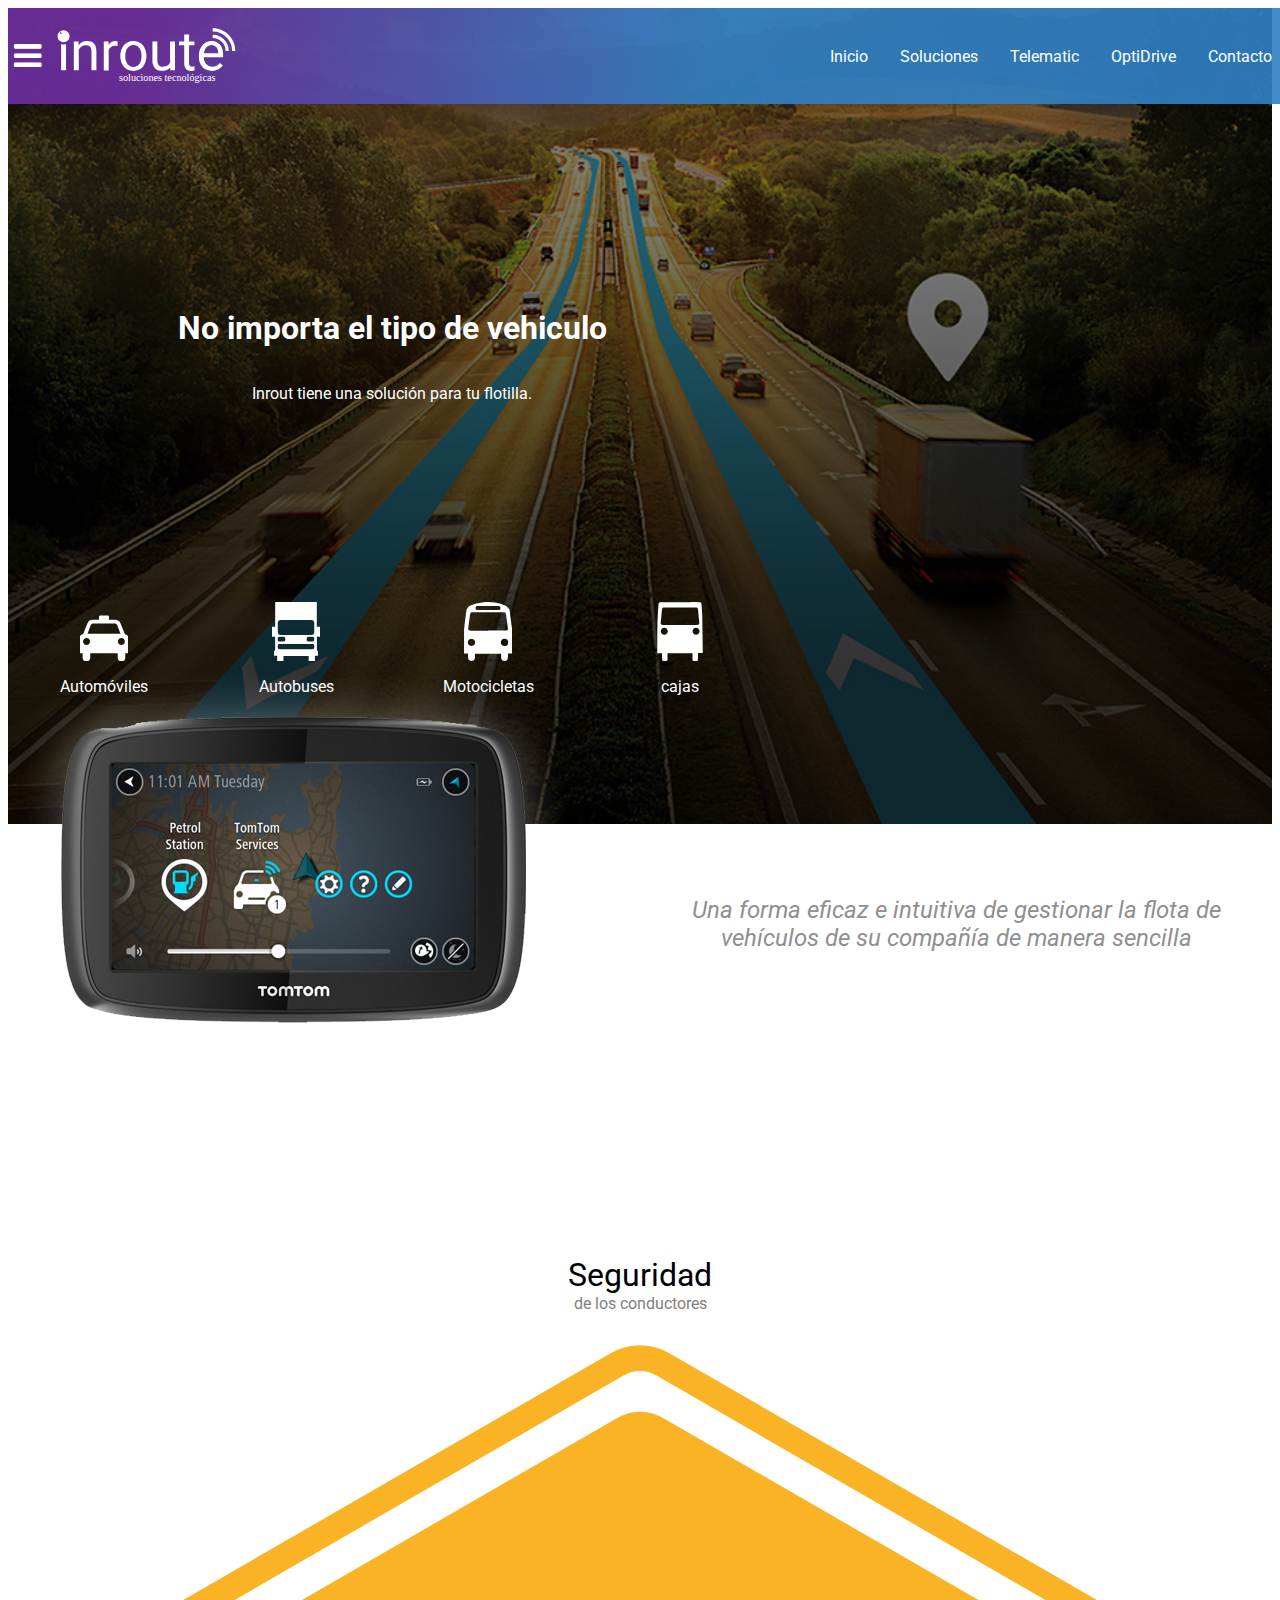
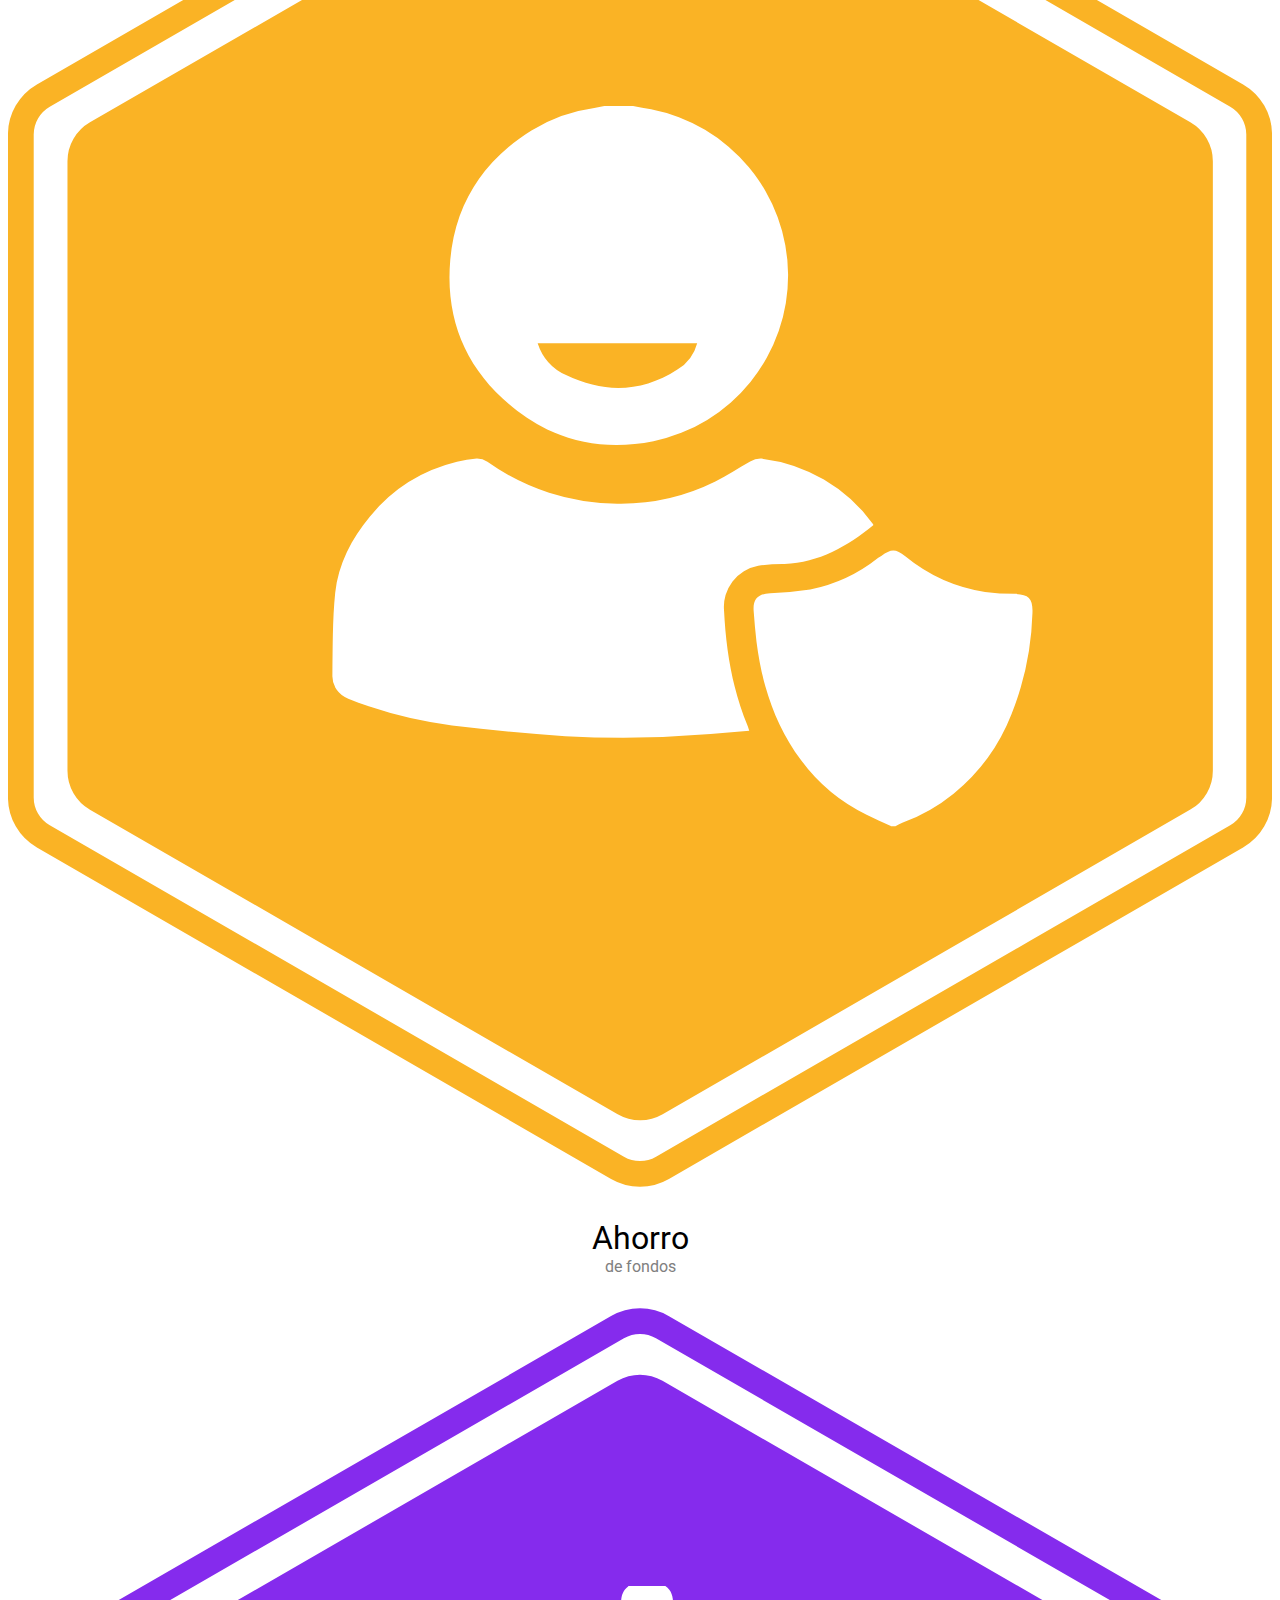
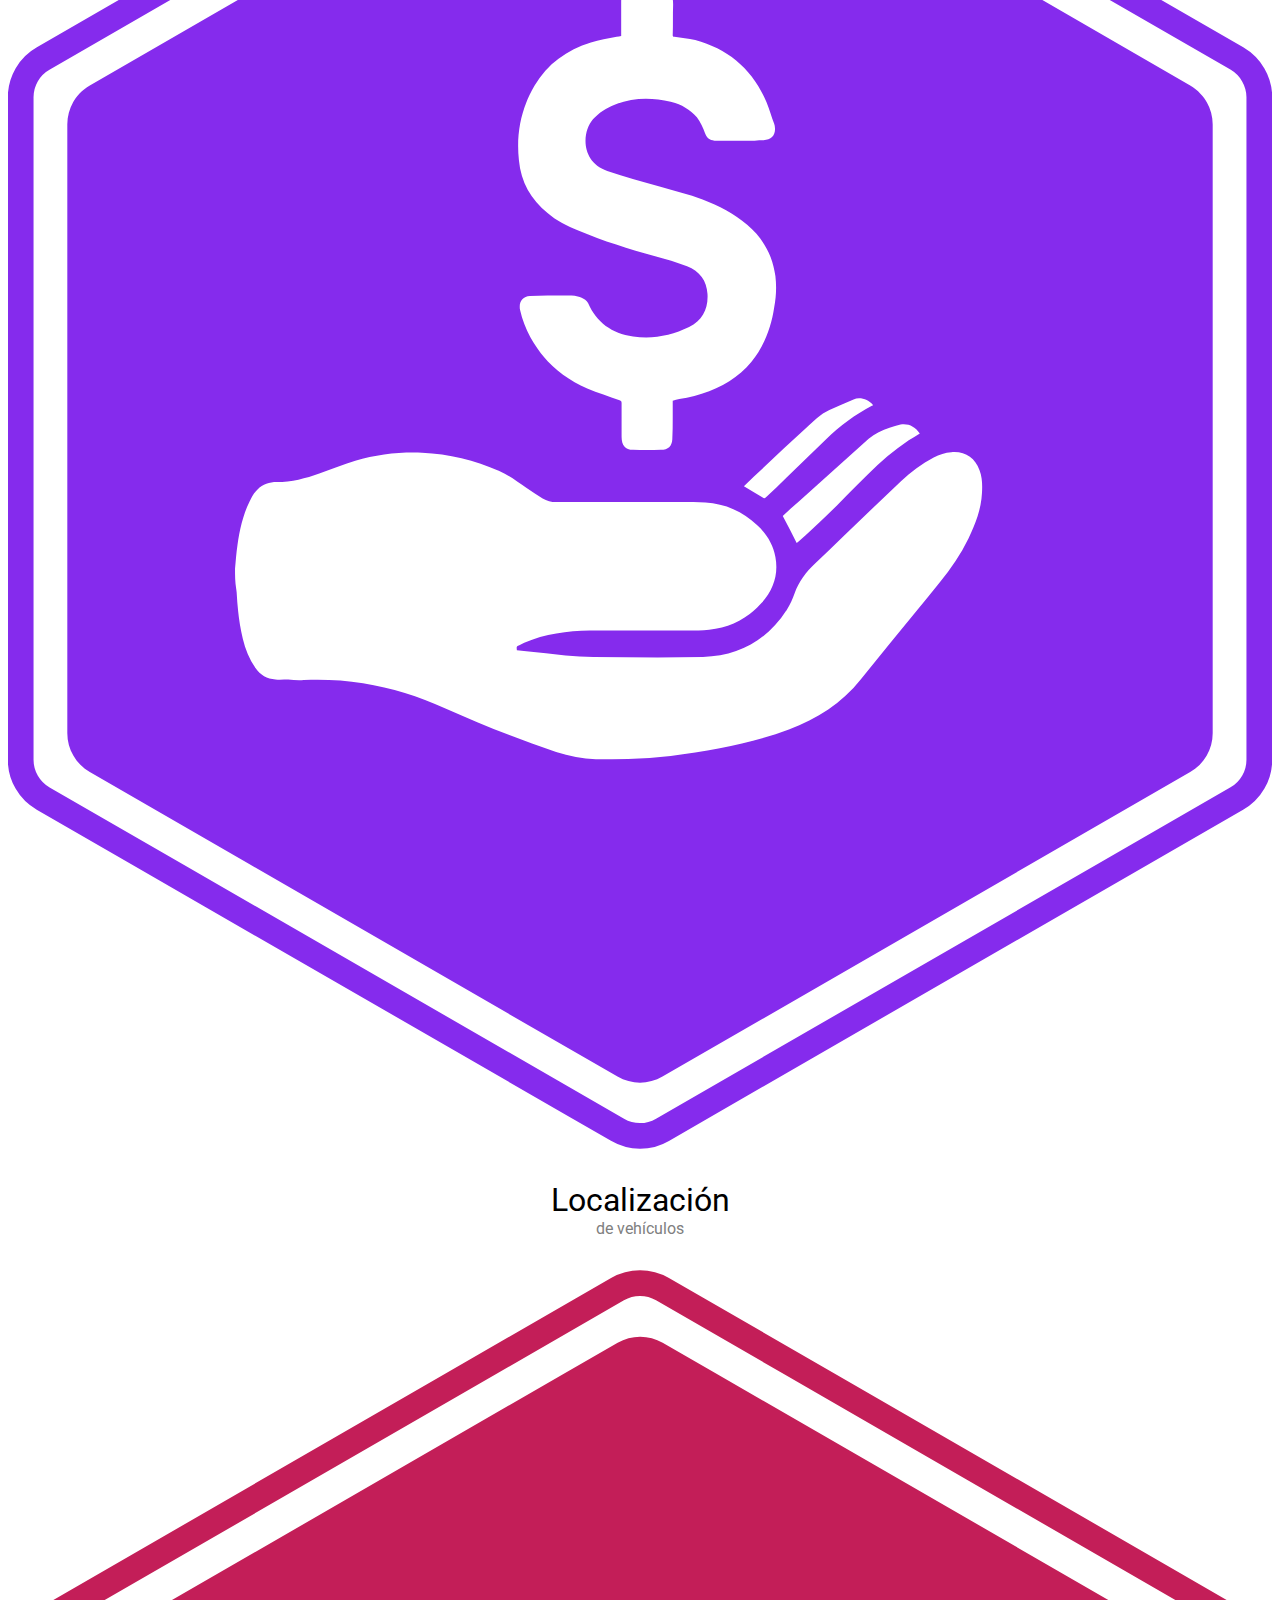
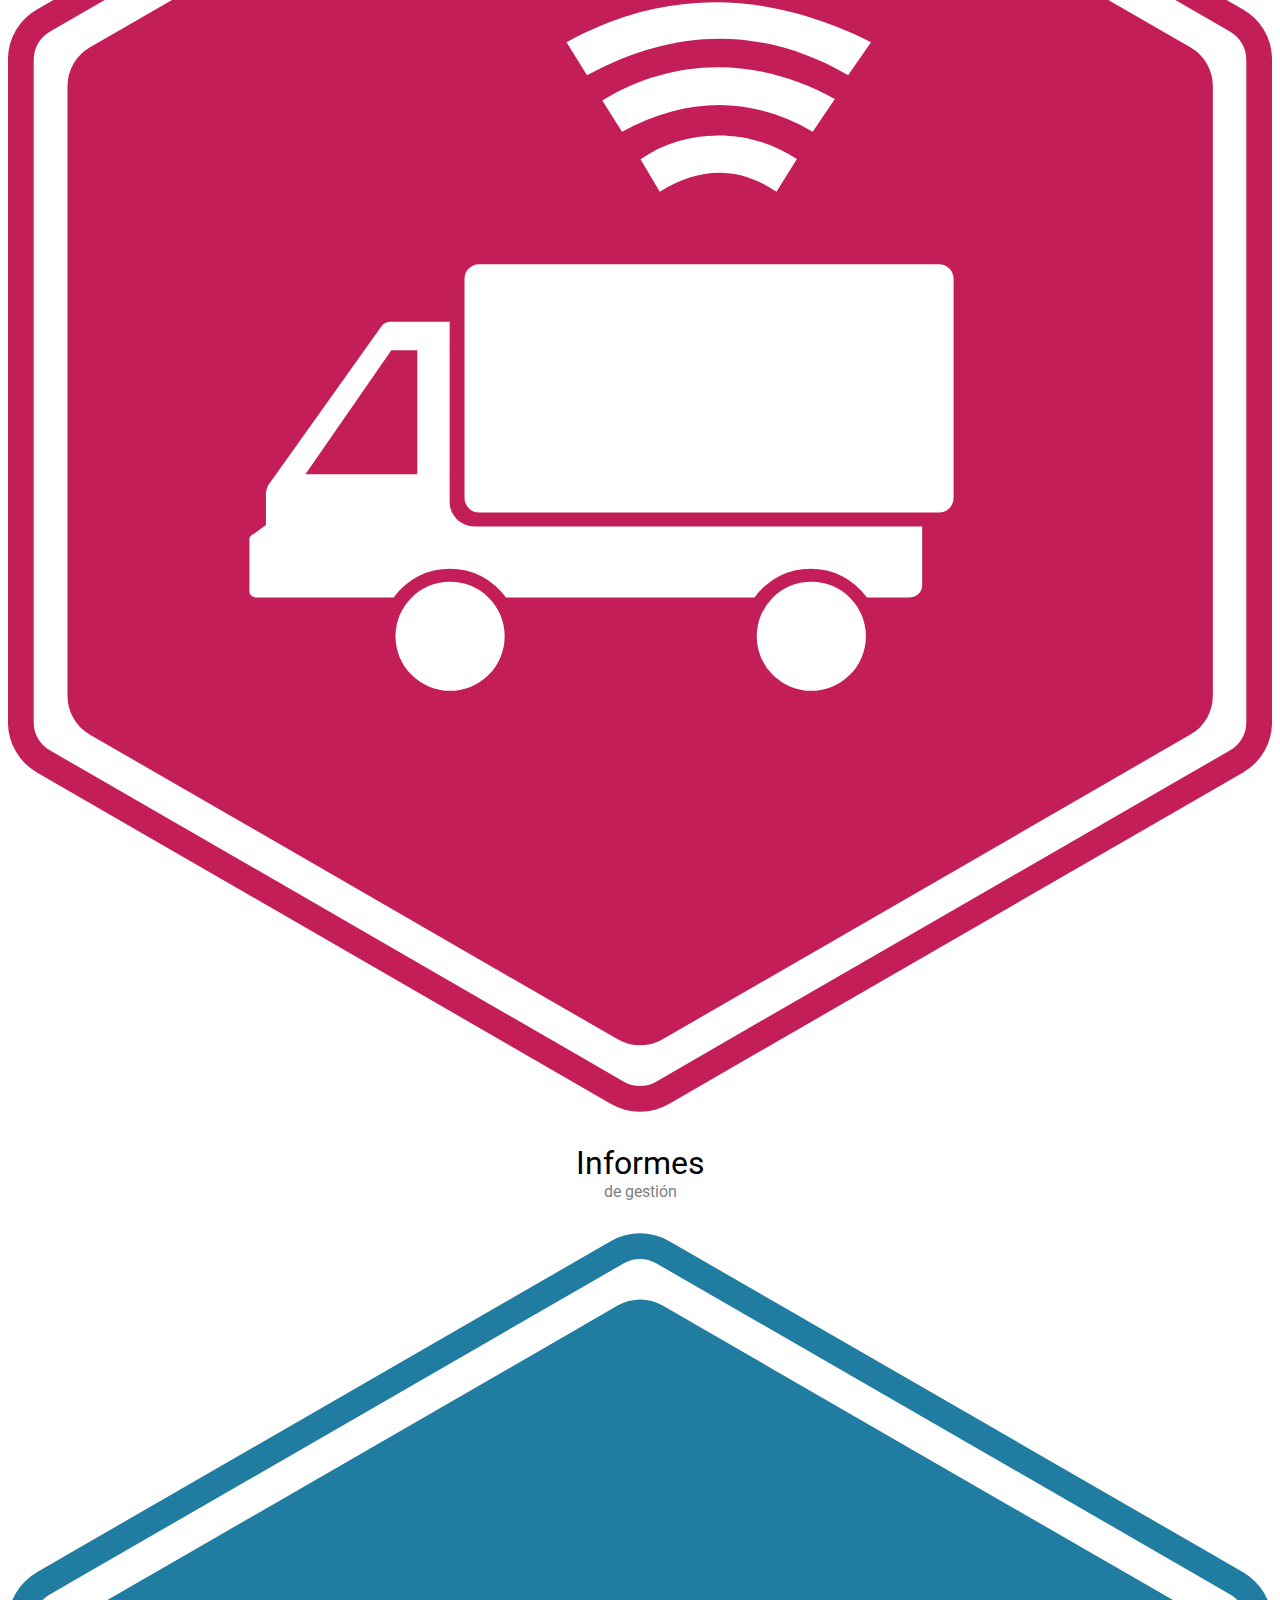
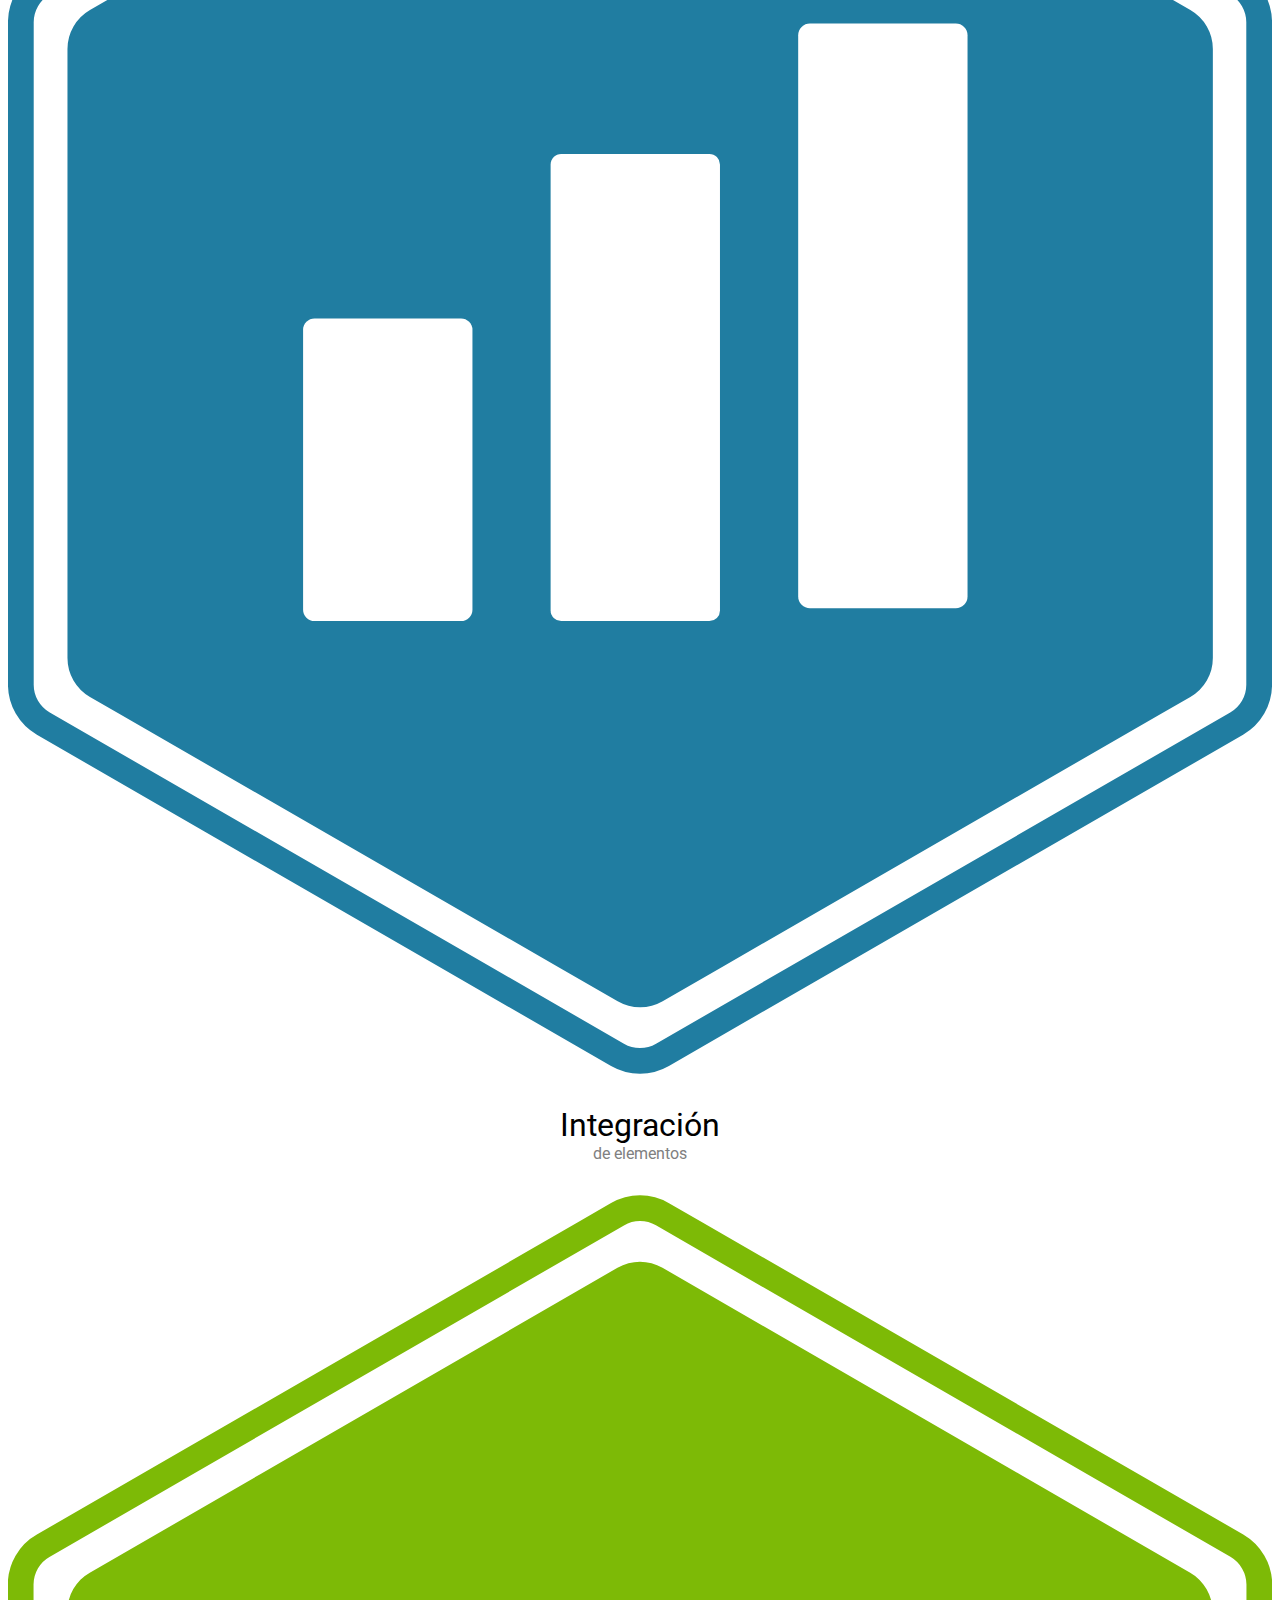
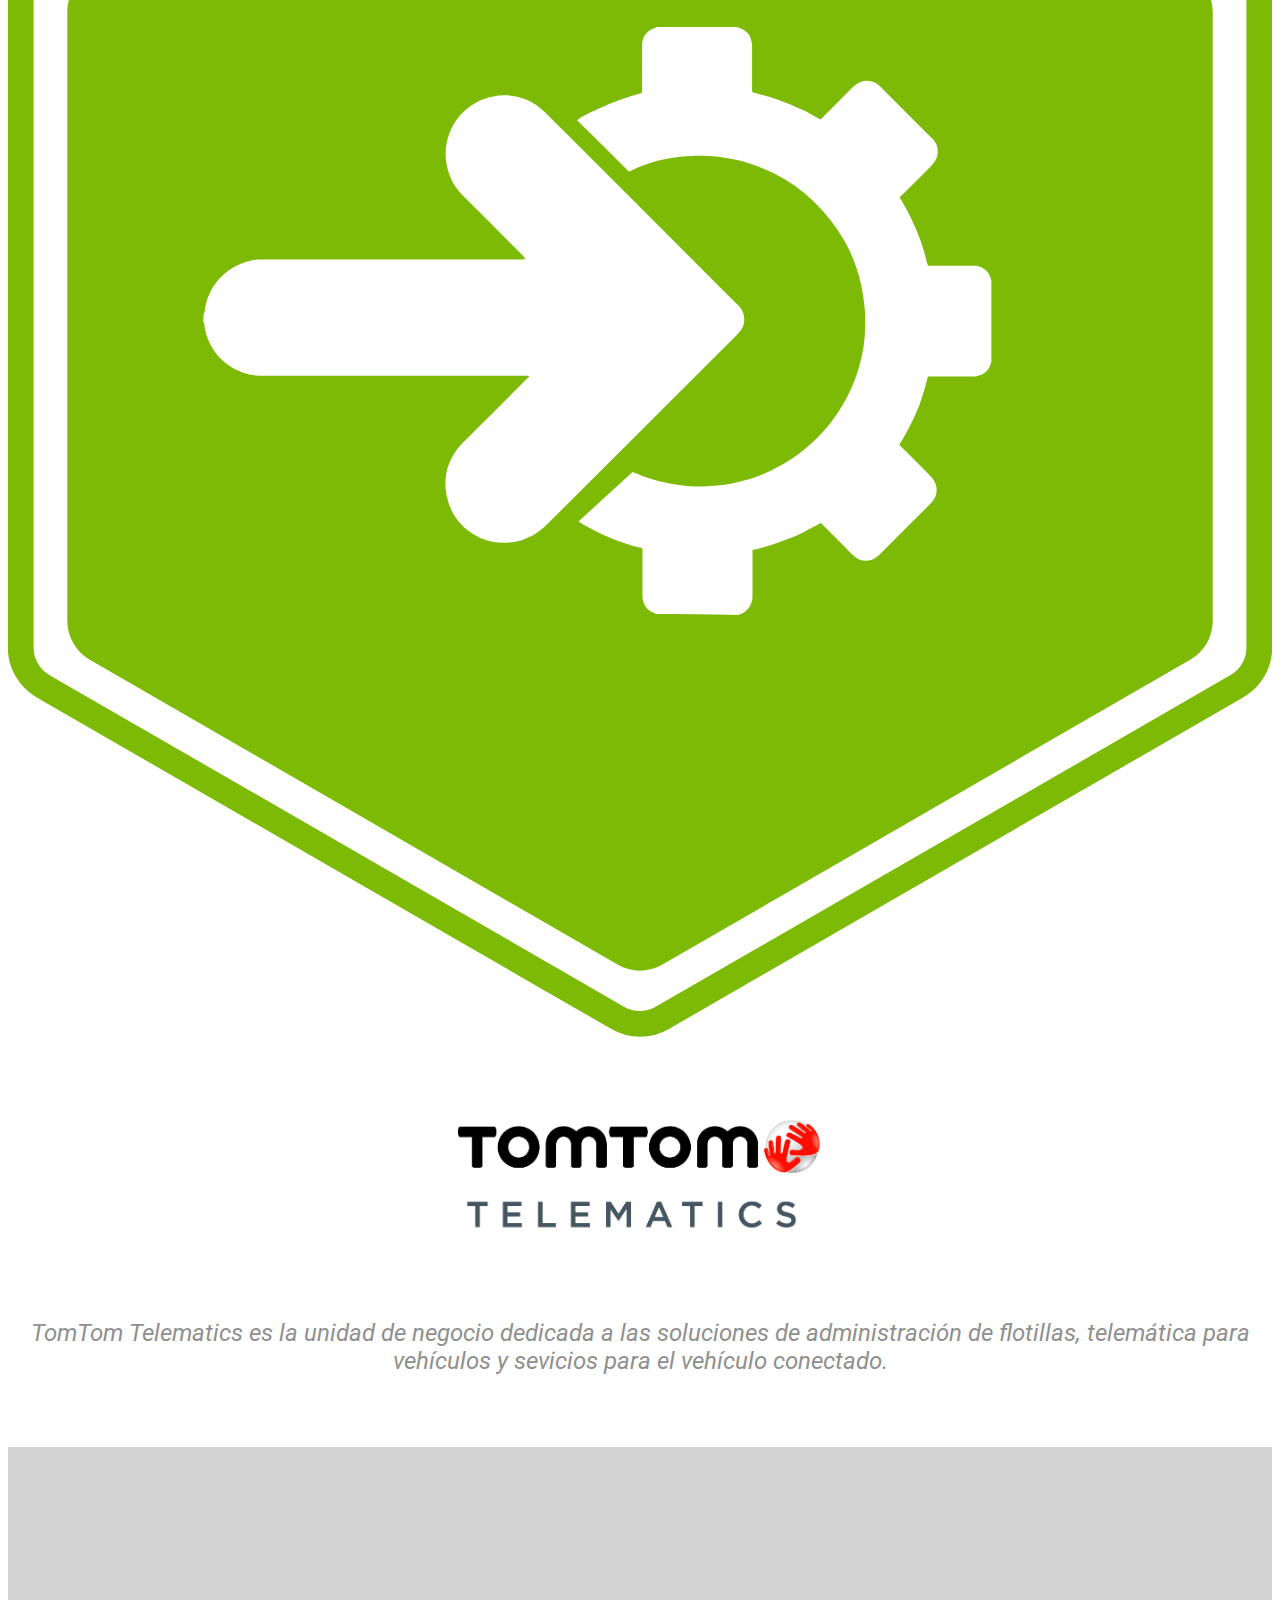
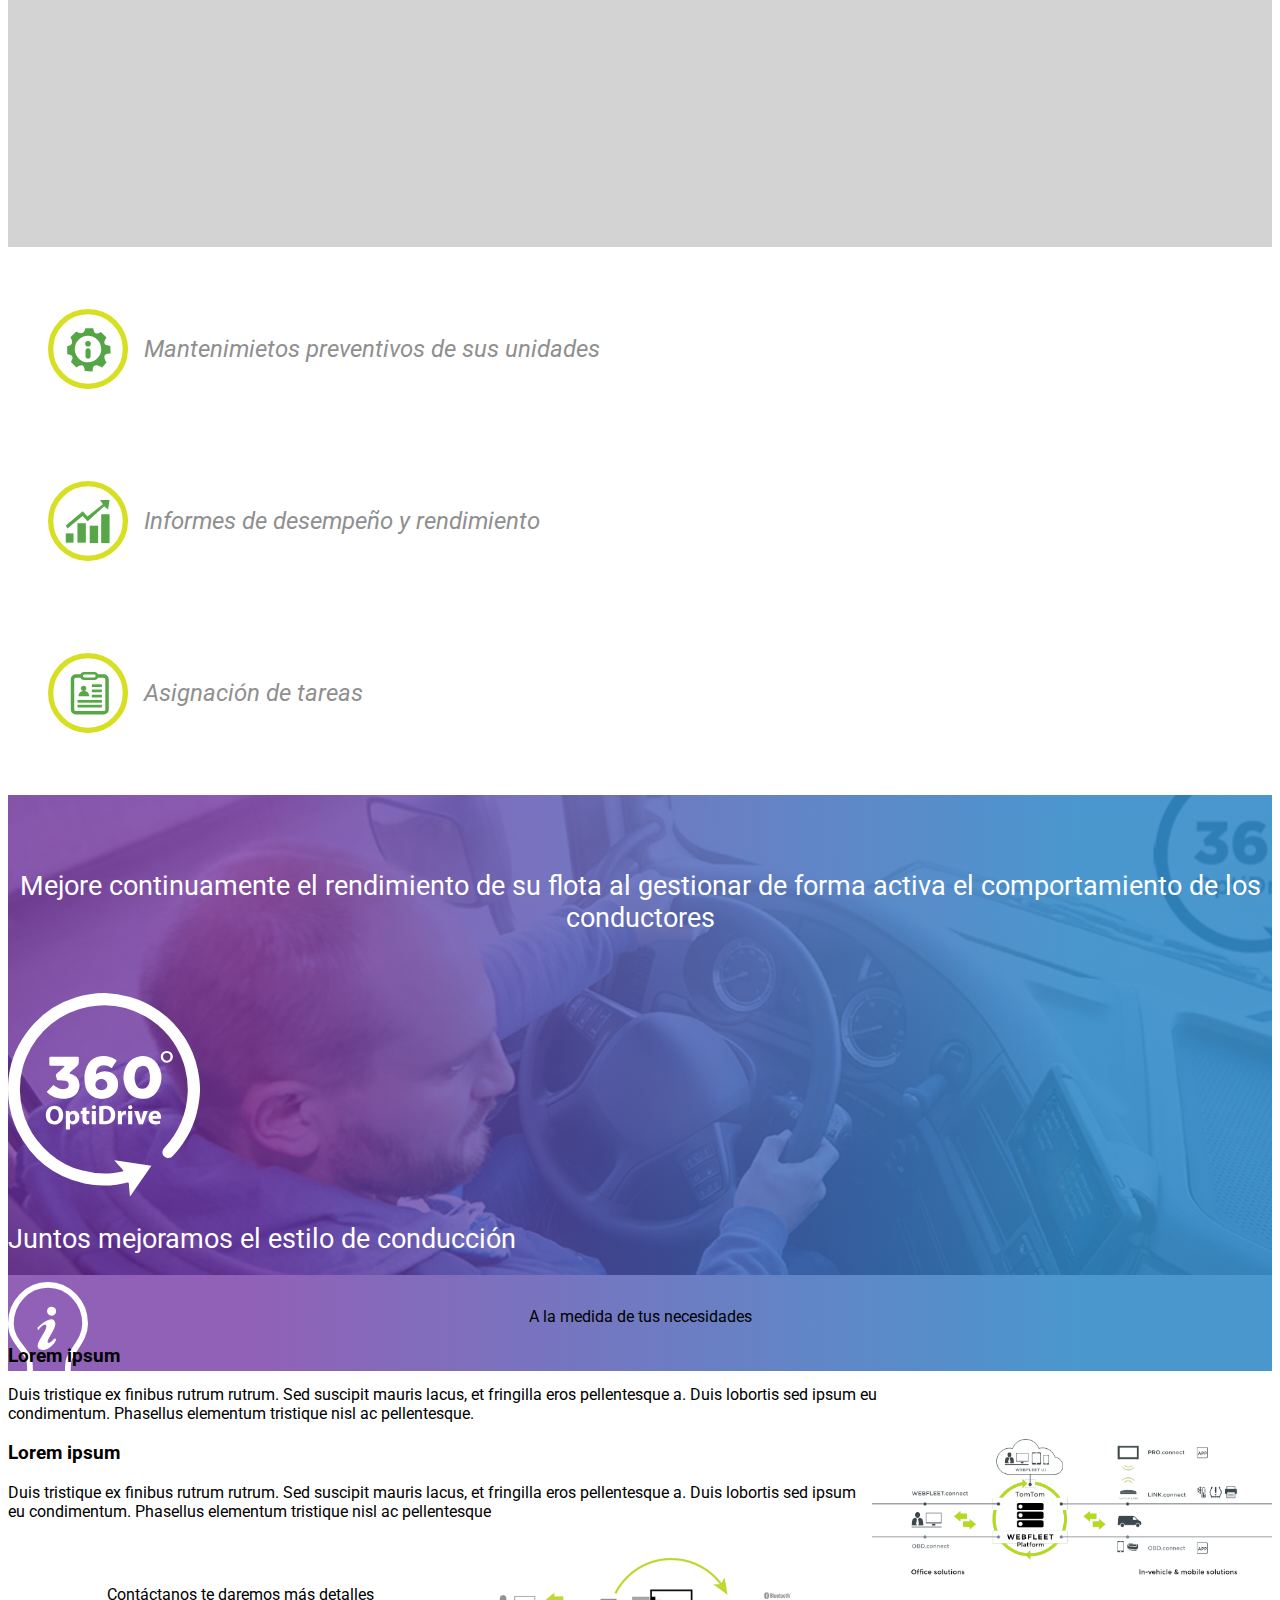
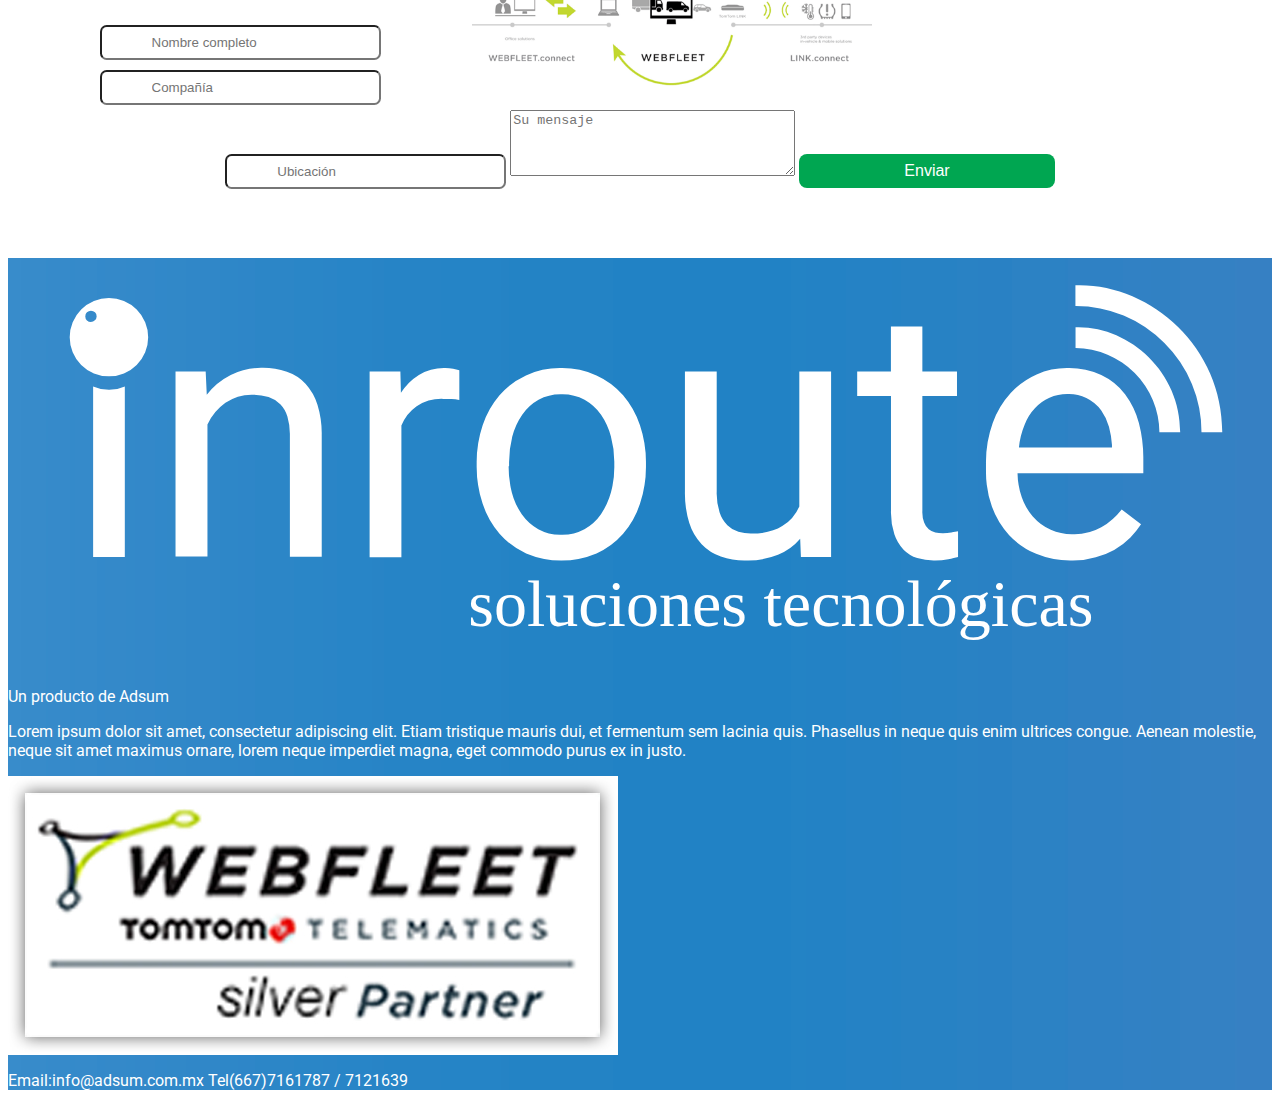
==== public/index.html @ 8d7f634c "Avance martes" ====
<html>
  <head>
    <title>InRoute</title>
    <meta charset="utf-8"/>
    <meta name="viewport" content="width=device-width, user-scalable=no"/>
    <link rel="stylesheet" href="https://maxcdn.bootstrapcdn.com/bootstrap/3.3.6/css/bootstrap.min.css" integrity="sha384-1q8mTJOASx8j1Au+a5WDVnPi2lkFfwwEAa8hDDdjZlpLegxhjVME1fgjWPGmkzs7" crossorigin="anonymous"/>
    <link href="css/index.css" rel="stylesheet"/>
    <link rel="stylesheet" href="https://maxcdn.bootstrapcdn.com/font-awesome/4.5.0/css/font-awesome.min.css"/>
  </head>
  <body>
    <nav>
      <div class="container">
        <div class="menu visible-xs"><i aria-hidden="true" class="fa fa-bars"></i></div>
        <div class="logo"><img src="img/inroute.svg"/></div>
        <div class="hmenu hidden-xs">
          <ul>
            <li>Inicio</li>
            <li>Soluciones</li>
            <li>Telematic</li>
            <li>OptiDrive</li>
            <li>Contacto</li>
          </ul>
        </div>
      </div>
    </nav>
    <div class="banner">
      <div class="container">
        <div class="title">
          <h1>No importa el tipo de vehiculo</h1>
          <p class="lead">Inrout tiene una solución para tu flotilla.</p>
        </div>
        <div class="icons">
          <div class="icons-inroute">
            <div><img src="img/auto.svg"/>
              <p>Automóviles</p>
            </div>
            <div><img src="img/trailer2.svg"/>
              <p>Autobuses</p>
            </div>
            <div><img src="img/van.svg"/>
              <p>Motocicletas</p>
            </div>
            <div><img src="img/transporte.svg"/>
              <p>cajas</p>
            </div>
          </div>
        </div>
      </div>
    </div>
    <section class="container gps-container">
      <div class="gps text-center"><img src="img/tom-tom-device.png" class="img-responsive"/></div>
      <div class="gps-msg"> 
        <p>Una forma eficaz  e intuitiva de gestionar la flota de vehículos de su compañía de manera sencilla</p>
      </div>
    </section>
    <section class="container">
      <div class="row benefits">
        <div class="col-xs-6 col-sm-2 col-sm-offset-1">
          <p>Seguridad<br/><span>de los conductores</span></p><img src="img/seguridad.svg" class="img-responsive"/>
        </div>
        <div class="col-xs-6 col-sm-2">
          <p>Ahorro<br/><span>de fondos</span></p><img src="img/Ahorro(icono).svg" class="img-responsive"/>
        </div>
        <div class="col-xs-6 col-sm-2">
          <p>Localización<br/><span>de vehículos</span></p><img src="img/localización(icono).svg" class="img-responsive"/>
        </div>
        <div class="col-xs-6 col-sm-2">
          <p>Informes<br/><span>de gestión</span></p><img src="img/informes(icono).svg" class="img-responsive"/>
        </div>
        <div class="col-xs-6 col-sm-2">
          <p>Integración<br/><span>de elementos</span></p><img src="img/Integración(icono).svg" class="img-responsive"/>
        </div>
      </div>
    </section>
    <section class="container telematic"><img src="img/logo-tomtom.png" class="tomtom-img"/>
      <p>TomTom Telematics es la unidad de negocio dedicada a las soluciones de administración de flotillas, telemática para vehículos y sevicios para el vehículo conectado.</p>
      <div class="row">
        <div class="col-md-6 video"></div>
        <div class="col-md-6 features">
          <ul>
            <li> <img src="img/mantenimiento.svg"/>
              <p>Mantenimietos preventivos de sus unidades</p>
            </li>
            <li> <img src="img/informes.svg"/>
              <p>Informes de desempeño y rendimiento</p>
            </li>
            <li> <img src="img/tareas.svg"/>
              <p>Asignación de tareas</p>
            </li>
          </ul>
        </div>
      </div>
    </section>
    <section class="opendrive">
      <div class="gradient">
        <div class="container">
          <p class="title">Mejore continuamente el rendimiento de su flota al gestionar de forma activa el comportamiento de los conductores<br/><br/>
            <div class="information row text-center">
              <div class="col-sm-6 text-center"><img src="img/optidrivelogo.svg" class="opendrive-logo"/>
                <p class="subtitle">Juntos mejoramos el estilo de conducción</p>
              </div>
              <div class="col-sm-2"><img src="img/infoprevia.svg" class="feature"/>
                <p>Información previa</p>
              </div>
              <div class="col-sm-2"><img src="img/infoviaje.svg" class="feature"/>
                <p>Información durante el viaje</p>
              </div>
              <div class="col-sm-2"><img src="img/infopostviaje.svg" class="feature"/>
                <p>Información post-viaje</p>
              </div>
            </div>
          </p>
        </div>
      </div>
    </section>
    <section class="container developer"> 
      <p>A la medida de tus necesidades
        <div class="developer-features">
          <h3 class="developer-text">Lorem ipsum</h3>
          <p class="developer-text">Duis tristique ex finibus rutrum rutrum. Sed suscipit mauris lacus, et fringilla eros pellentesque a. Duis lobortis sed ipsum eu condimentum. Phasellus elementum tristique nisl ac pellentesque.</p><img src="img/image004.png" class="developer-img"/>
        </div>
        <div class="developer-features">
          <h3 class="developer-text">Lorem ipsum</h3>
          <p class="developer-text">Duis tristique ex finibus rutrum rutrum. Sed suscipit mauris lacus, et fringilla eros pellentesque a. Duis lobortis sed ipsum eu condimentum. Phasellus elementum tristique nisl ac pellentesque</p><img src="img/image002.png" class="developer-img"/>
        </div>
      </p>
    </section>
    <section class="container form">
      <p>Contáctanos te daremos más detalles</p>
      <div class="group">
        <input type="text" placeholder="Nombre completo"/>
        <input type="text" placeholder="Compañía"/>
        <input type="text" placeholder="Ubicación"/>
        <textarea name="comment" placeholder="Su mensaje" cols="33" rows="4"></textarea>
        <button type="submit">Enviar</button>
      </div>
    </section>
    <footer class="inroute">
      <div class="container">
        <div class="row">
          <div class="col-sm-3"><img src="img/inroute.svg" class="logo"/>
            <p>Un producto de Adsum</p>
            <p>Lorem ipsum dolor sit amet, consectetur adipiscing elit. Etiam tristique mauris dui, et fermentum sem lacinia quis. Phasellus in neque quis enim ultrices congue. Aenean molestie, neque sit amet maximus ornare, lorem neque imperdiet magna, eget commodo purus ex in justo. </p><img src="img/silver.jpg" class="webfleet-logo"/>
            <p>Email:info@adsum.com.mx Tel(667)7161787 / 7121639</p>
          </div>
          <div class="col-sm-7"></div>
          <div class="col-sm-3"></div>
        </div>
      </div>
    </footer>
  </body>
</html>
---- public/css/index.css ----
@import url("https://fonts.googleapis.com/css?family=Roboto:400,100,700");
.img-responsive {
  display: inline-block;
}
body {
  background-color: #fff;
  font-family: 'Roboto', sans-serif;
}
nav {
  position: absolute;
  z-index: 99;
  width: 100%;
  height: 3em;
  background-color: rgba(107,45,159,0.7);
  background-image: -webkit--webkit-linear-gradient(left, rgba(107,45,159,0.7) 10%, rgba(29,152,206,0.7) 55%);
  background-image: -webkit--moz-linear-gradient(left, rgba(107,45,159,0.7) 10%, rgba(29,152,206,0.7) 55%);
  background-image: -webkit--o-linear-gradient(left, rgba(107,45,159,0.7) 10%, rgba(29,152,206,0.7) 55%);
  background-image: -webkit--ms-linear-gradient(left, rgba(107,45,159,0.7) 10%, rgba(29,152,206,0.7) 55%);
  background-image: -webkit-linear-gradient(to right, rgba(107,45,159,0.7) 10%, rgba(29,152,206,0.7) 55%);
  background-image: -moz--webkit-linear-gradient(left, rgba(107,45,159,0.7) 10%, rgba(29,152,206,0.7) 55%);
  background-image: -moz--moz-linear-gradient(left, rgba(107,45,159,0.7) 10%, rgba(29,152,206,0.7) 55%);
  background-image: -moz--o-linear-gradient(left, rgba(107,45,159,0.7) 10%, rgba(29,152,206,0.7) 55%);
  background-image: -moz--ms-linear-gradient(left, rgba(107,45,159,0.7) 10%, rgba(29,152,206,0.7) 55%);
  background-image: -moz-linear-gradient(to right, rgba(107,45,159,0.7) 10%, rgba(29,152,206,0.7) 55%);
  background-image: -ms--webkit-linear-gradient(left, rgba(107,45,159,0.7) 10%, rgba(29,152,206,0.7) 55%);
  background-image: -ms--moz-linear-gradient(left, rgba(107,45,159,0.7) 10%, rgba(29,152,206,0.7) 55%);
  background-image: -ms--o-linear-gradient(left, rgba(107,45,159,0.7) 10%, rgba(29,152,206,0.7) 55%);
  background-image: -ms--ms-linear-gradient(left, rgba(107,45,159,0.7) 10%, rgba(29,152,206,0.7) 55%);
  background-image: -ms-linear-gradient(to right, rgba(107,45,159,0.7) 10%, rgba(29,152,206,0.7) 55%);
  background-image: -o--webkit-linear-gradient(left, rgba(107,45,159,0.7) 10%, rgba(29,152,206,0.7) 55%);
  background-image: -o--moz-linear-gradient(left, rgba(107,45,159,0.7) 10%, rgba(29,152,206,0.7) 55%);
  background-image: -o--o-linear-gradient(left, rgba(107,45,159,0.7) 10%, rgba(29,152,206,0.7) 55%);
  background-image: -o--ms-linear-gradient(left, rgba(107,45,159,0.7) 10%, rgba(29,152,206,0.7) 55%);
  background-image: -o-linear-gradient(to right, rgba(107,45,159,0.7) 10%, rgba(29,152,206,0.7) 55%);
  background-image: -webkit-linear-gradient(left, rgba(107,45,159,0.7) 10%, rgba(29,152,206,0.7) 55%);
  background-image: -moz-linear-gradient(left, rgba(107,45,159,0.7) 10%, rgba(29,152,206,0.7) 55%);
  background-image: -o-linear-gradient(left, rgba(107,45,159,0.7) 10%, rgba(29,152,206,0.7) 55%);
  background-image: -ms-linear-gradient(left, rgba(107,45,159,0.7) 10%, rgba(29,152,206,0.7) 55%);
  background-image: linear-gradient(to right, rgba(107,45,159,0.7) 10%, rgba(29,152,206,0.7) 55%);
}
nav .container {
  display: -webkit-box;
  display: -moz-box;
  display: -webkit-flex;
  display: -ms-flexbox;
  display: box;
  display: flex;
  -webkit-box-align: center;
  -moz-box-align: center;
  -o-box-align: center;
  -ms-flex-align: center;
  -webkit-align-items: center;
  align-items: center;
  height: 100%;
}
nav .container .logo {
  -webkit-box-flex: 2;
  -moz-box-flex: 2;
  -o-box-flex: 2;
  -ms-box-flex: 2;
  box-flex: 2;
  -webkit-flex-grow: 2;
  flex-grow: 2;
  display: -webkit-box;
  display: -moz-box;
  display: -webkit-flex;
  display: -ms-flexbox;
  display: box;
  display: flex;
  -webkit-box-pack: center;
  -moz-box-pack: center;
  -o-box-pack: center;
  -ms-flex-pack: center;
  -webkit-justify-content: center;
  justify-content: center;
}
nav .container .logo img {
  height: 3em;
}
nav .container .menu {
  font-size: 2em;
  color: #fff;
  padding: 0.2em;
}
nav .container .hmenu ul {
  display: -webkit-box;
  display: -moz-box;
  display: -webkit-flex;
  display: -ms-flexbox;
  display: box;
  display: flex;
  color: #fff;
  list-style: none;
}
nav .container .hmenu ul li {
  padding: 1em;
}
.banner {
  background-image: url("../img/banner-fondo.jpg");
  height: 50vh;
  -webkit-background-size: cover;
  -moz-background-size: cover;
  background-size: cover;
  background-position: center;
  padding-top: 3em;
  display: -webkit-box;
  display: -moz-box;
  display: -webkit-flex;
  display: -ms-flexbox;
  display: box;
  display: flex;
  -webkit-box-align: center;
  -moz-box-align: center;
  -o-box-align: center;
  -ms-flex-align: center;
  -webkit-align-items: center;
  align-items: center;
  color: #fff;
  position: relative;
}
.banner:after {
  content: "";
  top: 0;
  left: 0;
  position: absolute;
  background-color: rgba(0,0,0,0.5);
  height: 100%;
  width: 100%;
}
.banner .container {
  z-index: 99;
  display: -webkit-box;
  display: -moz-box;
  display: -webkit-flex;
  display: -ms-flexbox;
  display: box;
  display: flex;
  -webkit-box-orient: vertical;
  -moz-box-orient: vertical;
  -o-box-orient: vertical;
  -webkit-flex-flow: column;
  -ms-flex-flow: column;
  flex-flow: column;
  height: 100%;
}
.banner .container .title {
  -webkit-box-flex: 1;
  -moz-box-flex: 1;
  -o-box-flex: 1;
  -ms-box-flex: 1;
  box-flex: 1;
  -webkit-flex-grow: 1;
  flex-grow: 1;
  text-align: center;
  display: -webkit-box;
  display: -moz-box;
  display: -webkit-flex;
  display: -ms-flexbox;
  display: box;
  display: flex;
  -webkit-box-orient: vertical;
  -moz-box-orient: vertical;
  -o-box-orient: vertical;
  -webkit-flex-flow: column;
  -ms-flex-flow: column;
  flex-flow: column;
  -webkit-box-pack: center;
  -moz-box-pack: center;
  -o-box-pack: center;
  -ms-flex-pack: center;
  -webkit-justify-content: center;
  justify-content: center;
}
.banner .container .icons {
  padding-bottom: 1em;
  display: -webkit-box;
  display: -moz-box;
  display: -webkit-flex;
  display: -ms-flexbox;
  display: box;
  display: flex;
  -webkit-box-pack: center;
  -moz-box-pack: center;
  -o-box-pack: center;
  -ms-flex-pack: center;
  -webkit-justify-content: center;
  justify-content: center;
}
.banner .container .icons-inroute {
  display: -webkit-box;
  display: -moz-box;
  display: -webkit-flex;
  display: -ms-flexbox;
  display: box;
  display: flex;
}
.banner .container .icons-inroute div {
  margin-left: 1em;
  margin-right: 1em;
  max-width: 10em;
  width: 4em;
  display: -webkit-box;
  display: -moz-box;
  display: -webkit-flex;
  display: -ms-flexbox;
  display: box;
  display: flex;
  -webkit-box-orient: vertical;
  -moz-box-orient: vertical;
  -o-box-orient: vertical;
  -webkit-flex-flow: column;
  -ms-flex-flow: column;
  flex-flow: column;
  -webkit-box-align: center;
  -moz-box-align: center;
  -o-box-align: center;
  -ms-flex-align: center;
  -webkit-align-items: center;
  align-items: center;
}
.banner .container .icons-inroute div img {
  max-width: 3em;
}
.banner .container .icons-inroute div p {
  text-align: center;
}
.gps-container .gps-msg p {
  text-align: center;
  font-size: 1.5em;
  padding-top: 2em;
  padding-bottom: 2em;
  font-style: italic;
  color: #8f8f8f;
}
.benefits {
  text-align: center;
}
.benefits div p {
  font-size: 2em;
}
.benefits div p span {
  font-size: 0.5em;
  color: #808080;
}
section {
  position: relative;
}
.telematic {
  padding-top: 4em;
  text-align: center;
}
.telematic p {
  text-align: center;
  font-size: 1.5em;
  padding-top: 2em;
  padding-bottom: 2em;
  font-style: italic;
  color: #8f8f8f;
}
.telematic .tomtom-img {
  max-width: 25em;
}
.telematic .row .features ul {
  list-style: none;
}
.telematic .row .features ul li img {
  max-width: 5em;
}
.video {
  background-color: #d3d3d3;
  height: 25em;
}
.opendrive {
  background-color: #00f;
  background-image: url("../img/opendrive-bg.jpg");
  -webkit-background-size: cover;
  -moz-background-size: cover;
  background-size: cover;
  height: 30em;
  color: #fff;
}
.opendrive .gradient {
  height: 100%;
  padding-top: 3em;
  padding-bottom: 3em;
  background-color: rgba(107,45,159,0.5);
  background-image: -webkit--webkit-linear-gradient(left, rgba(107,45,159,0.5) 20%, rgba(29,152,206,0.7) 85%);
  background-image: -webkit--moz-linear-gradient(left, rgba(107,45,159,0.5) 20%, rgba(29,152,206,0.7) 85%);
  background-image: -webkit--o-linear-gradient(left, rgba(107,45,159,0.5) 20%, rgba(29,152,206,0.7) 85%);
  background-image: -webkit--ms-linear-gradient(left, rgba(107,45,159,0.5) 20%, rgba(29,152,206,0.7) 85%);
  background-image: -webkit-linear-gradient(to right, rgba(107,45,159,0.5) 20%, rgba(29,152,206,0.7) 85%);
  background-image: -moz--webkit-linear-gradient(left, rgba(107,45,159,0.5) 20%, rgba(29,152,206,0.7) 85%);
  background-image: -moz--moz-linear-gradient(left, rgba(107,45,159,0.5) 20%, rgba(29,152,206,0.7) 85%);
  background-image: -moz--o-linear-gradient(left, rgba(107,45,159,0.5) 20%, rgba(29,152,206,0.7) 85%);
  background-image: -moz--ms-linear-gradient(left, rgba(107,45,159,0.5) 20%, rgba(29,152,206,0.7) 85%);
  background-image: -moz-linear-gradient(to right, rgba(107,45,159,0.5) 20%, rgba(29,152,206,0.7) 85%);
  background-image: -ms--webkit-linear-gradient(left, rgba(107,45,159,0.5) 20%, rgba(29,152,206,0.7) 85%);
  background-image: -ms--moz-linear-gradient(left, rgba(107,45,159,0.5) 20%, rgba(29,152,206,0.7) 85%);
  background-image: -ms--o-linear-gradient(left, rgba(107,45,159,0.5) 20%, rgba(29,152,206,0.7) 85%);
  background-image: -ms--ms-linear-gradient(left, rgba(107,45,159,0.5) 20%, rgba(29,152,206,0.7) 85%);
  background-image: -ms-linear-gradient(to right, rgba(107,45,159,0.5) 20%, rgba(29,152,206,0.7) 85%);
  background-image: -o--webkit-linear-gradient(left, rgba(107,45,159,0.5) 20%, rgba(29,152,206,0.7) 85%);
  background-image: -o--moz-linear-gradient(left, rgba(107,45,159,0.5) 20%, rgba(29,152,206,0.7) 85%);
  background-image: -o--o-linear-gradient(left, rgba(107,45,159,0.5) 20%, rgba(29,152,206,0.7) 85%);
  background-image: -o--ms-linear-gradient(left, rgba(107,45,159,0.5) 20%, rgba(29,152,206,0.7) 85%);
  background-image: -o-linear-gradient(to right, rgba(107,45,159,0.5) 20%, rgba(29,152,206,0.7) 85%);
  background-image: -webkit-linear-gradient(left, rgba(107,45,159,0.5) 20%, rgba(29,152,206,0.7) 85%);
  background-image: -moz-linear-gradient(left, rgba(107,45,159,0.5) 20%, rgba(29,152,206,0.7) 85%);
  background-image: -o-linear-gradient(left, rgba(107,45,159,0.5) 20%, rgba(29,152,206,0.7) 85%);
  background-image: -ms-linear-gradient(left, rgba(107,45,159,0.5) 20%, rgba(29,152,206,0.7) 85%);
  background-image: linear-gradient(to right, rgba(107,45,159,0.5) 20%, rgba(29,152,206,0.7) 85%);
}
.opendrive .gradient p.title {
  color: #fff;
  text-align: center;
  font-size: 1.7em;
}
.opendrive .gradient .opendrive-logo {
  max-width: 12em;
}
.feature {
  width: 5em;
}
.subtitle {
  font-size: 1.7em;
}
.developer {
  text-align: center;
  margin-top: 2em;
  margin-bottom: 2em;
}
.developer .developer-features .developer-img {
  max-width: 25em;
}
.form {
  margin-top: 4em;
  margin-bottom: 4em;
}
.form p {
  text-align: center;
}
.form .group {
  text-align: center;
}
.form .group input {
  padding: 8px 50px;
  margin: 5px 0;
  -webkit-box-sizing: border-box;
  -moz-box-sizing: border-box;
  box-sizing: border-box;
  -webkit-border-radius: 0.5em;
  border-radius: 0.5em;
}
.form .group textarea {
  -webkit-box-sizing: border-box;
  -moz-box-sizing: border-box;
  box-sizing: border-box;
}
.form .group button {
  background-color: #00a651;
  border: none;
  padding: 8px 105px;
  text-align: center;
  display: inline-block;
  font-size: 16px;
  color: #fff;
  -webkit-border-radius: 0.5em;
  border-radius: 0.5em;
}
footer {
  background-image: url("../img/fondofooter.png");
  color: #fff;
}
footer text-align center .logo {
  width: 10em;
}
footer text-align center .webfleet-logo {
  width: 10em;
}
@media (min-width: 768px) {
  nav {
    height: 6em;
  }
  nav .container .logo {
    -webkit-box-flex: 2;
    -moz-box-flex: 2;
    -o-box-flex: 2;
    -ms-box-flex: 2;
    box-flex: 2;
    -webkit-flex-grow: 2;
    flex-grow: 2;
    display: -webkit-box;
    display: -moz-box;
    display: -webkit-flex;
    display: -ms-flexbox;
    display: box;
    display: flex;
    -webkit-box-pack: start;
    -moz-box-pack: start;
    -o-box-pack: start;
    -ms-flex-pack: start;
    -webkit-justify-content: flex-start;
    justify-content: flex-start;
  }
  nav .container .logo img {
    height: 4em;
  }
  .banner {
    padding-top: 6em;
    height: 80vh;
  }
  .banner .container .icons {
    padding-bottom: 7em;
  }
  .banner .container .icons-inroute div {
    width: 10em;
  }
  .telematic .tomtom-img .features ul,
  .telematic .row .features ul {
    list-style: none;
  }
  .telematic .tomtom-img .features ul li,
  .telematic .row .features ul li {
    display: -webkit-box;
    display: -moz-box;
    display: -webkit-flex;
    display: -ms-flexbox;
    display: box;
    display: flex;
    -webkit-box-align: center;
    -moz-box-align: center;
    -o-box-align: center;
    -ms-flex-align: center;
    -webkit-align-items: center;
    align-items: center;
  }
  .telematic .tomtom-img .features ul li img,
  .telematic .row .features ul li img {
    margin-right: 1em;
    max-width: 5em;
  }
}
@media (min-width: 992px) {
  section.gps-container {
    height: 25em;
    position: relative;
  }
  section.gps-container .gps {
    position: absolute;
    top: -10em;
    width: 50%;
  }
  section.gps-container .gps img {
    max-width: 35em;
  }
  section.gps-container .gps-msg {
    position: absolute;
    width: 50%;
    right: 0;
  }
  .developer .developer-features .developer-text {
    text-align: left;
    width: 60em;
  }
  .developer .developer-features .developer-img {
    max-width: 25em;
    float: right;
  }
}
@media (min-width: 1200px) {
  section.gps-container .gps img {
    max-width: 45em;
  }
}
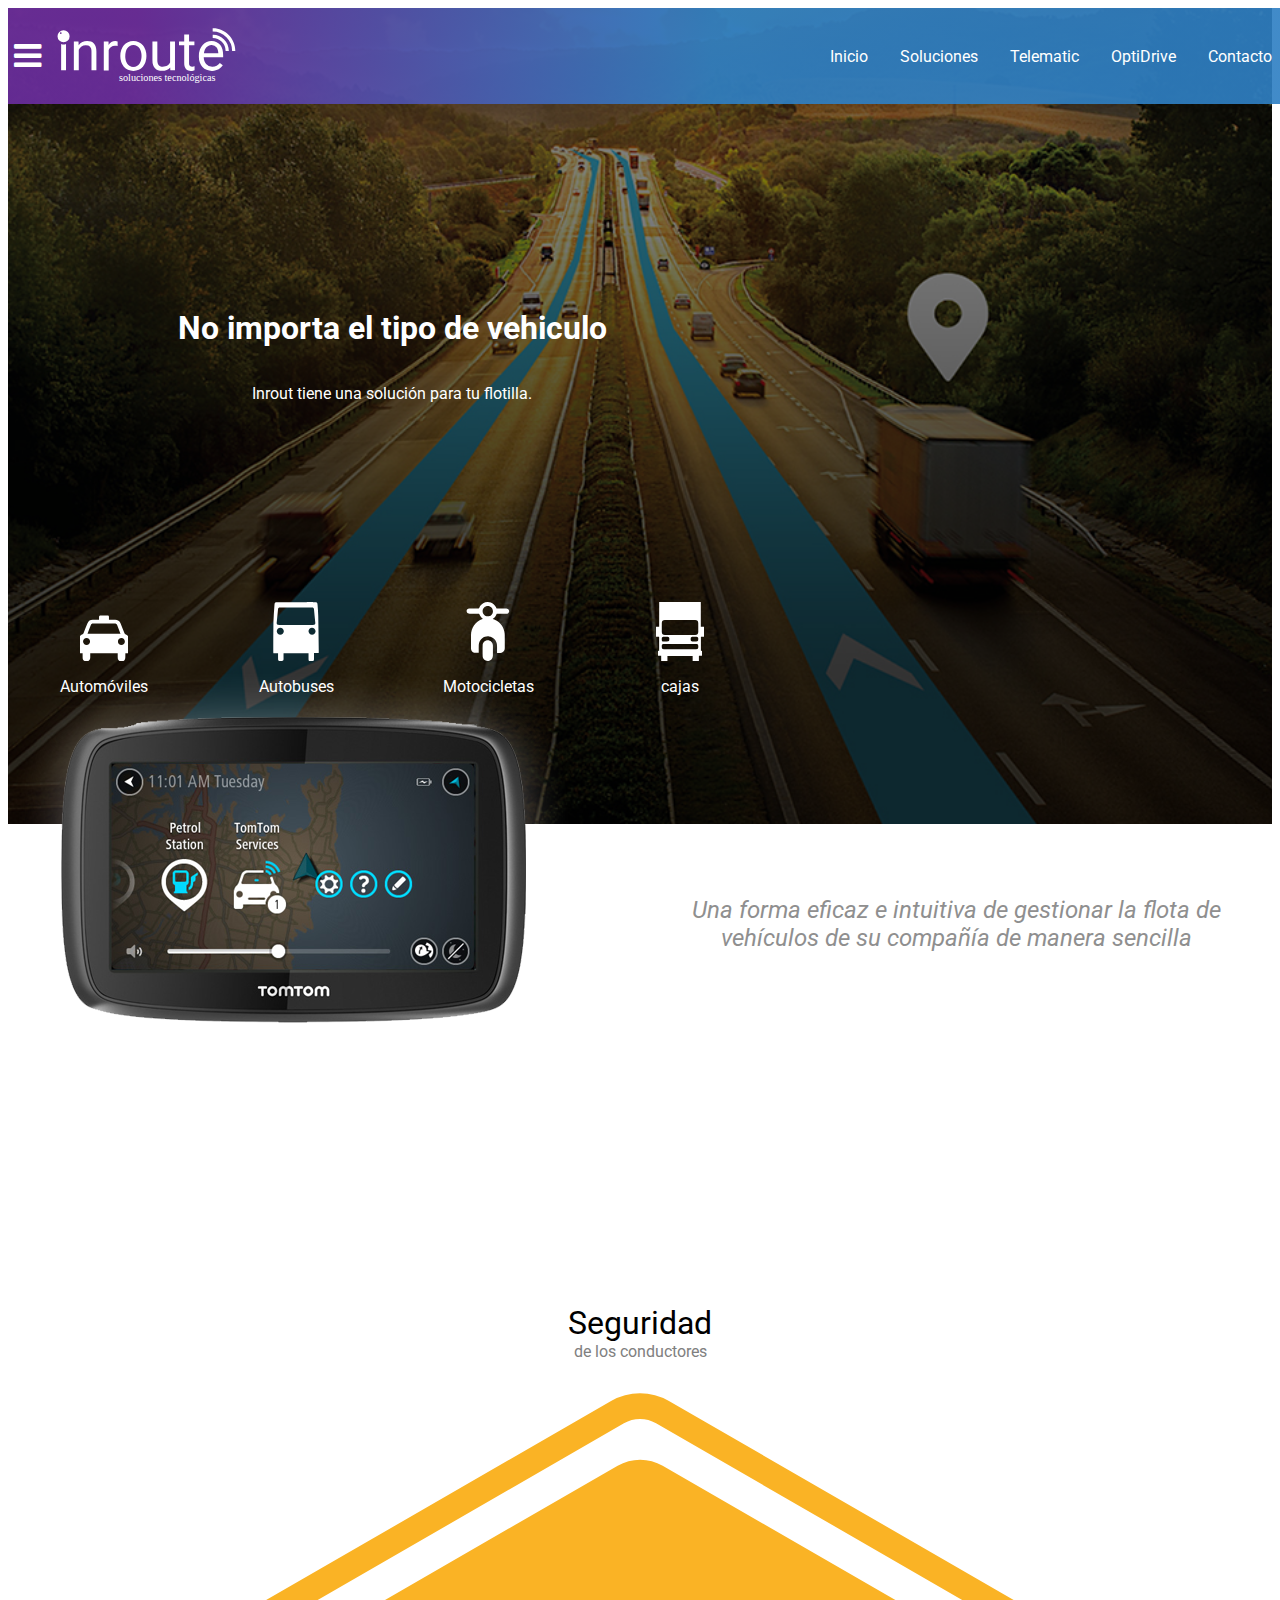
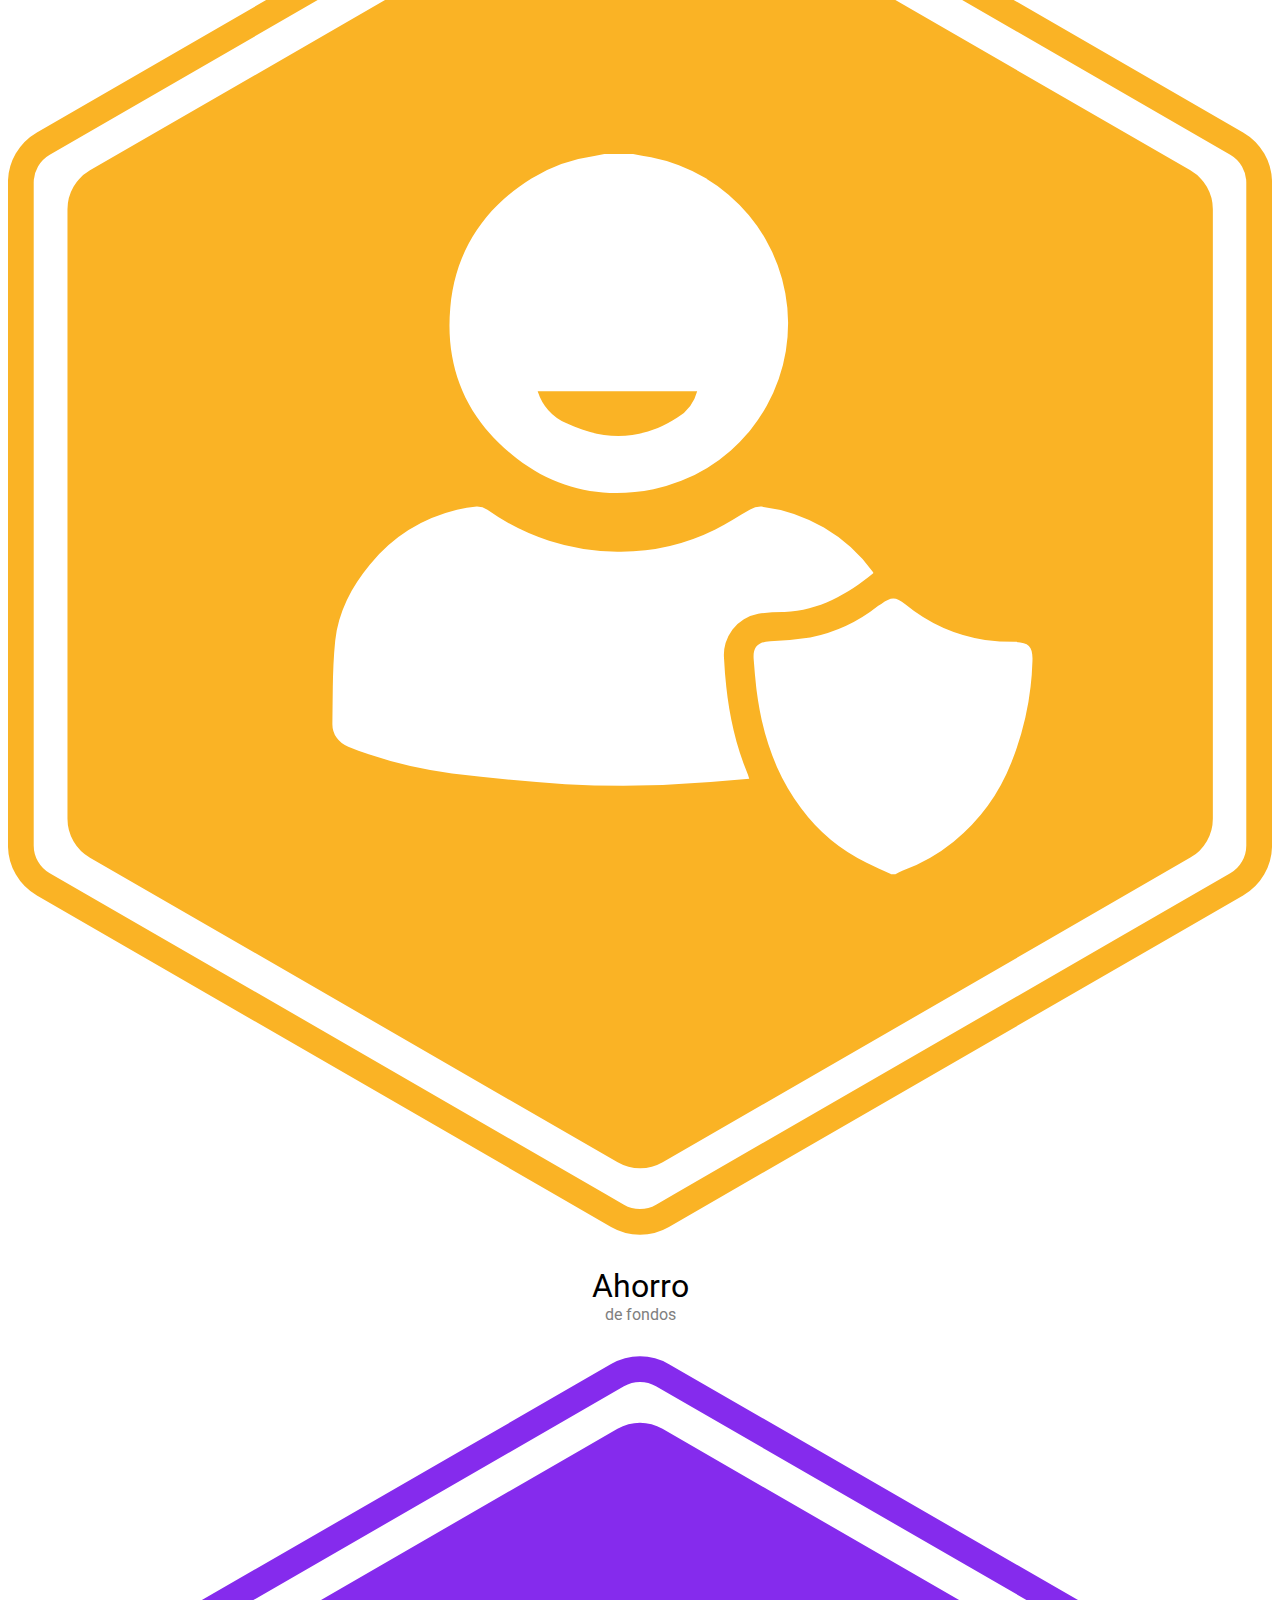
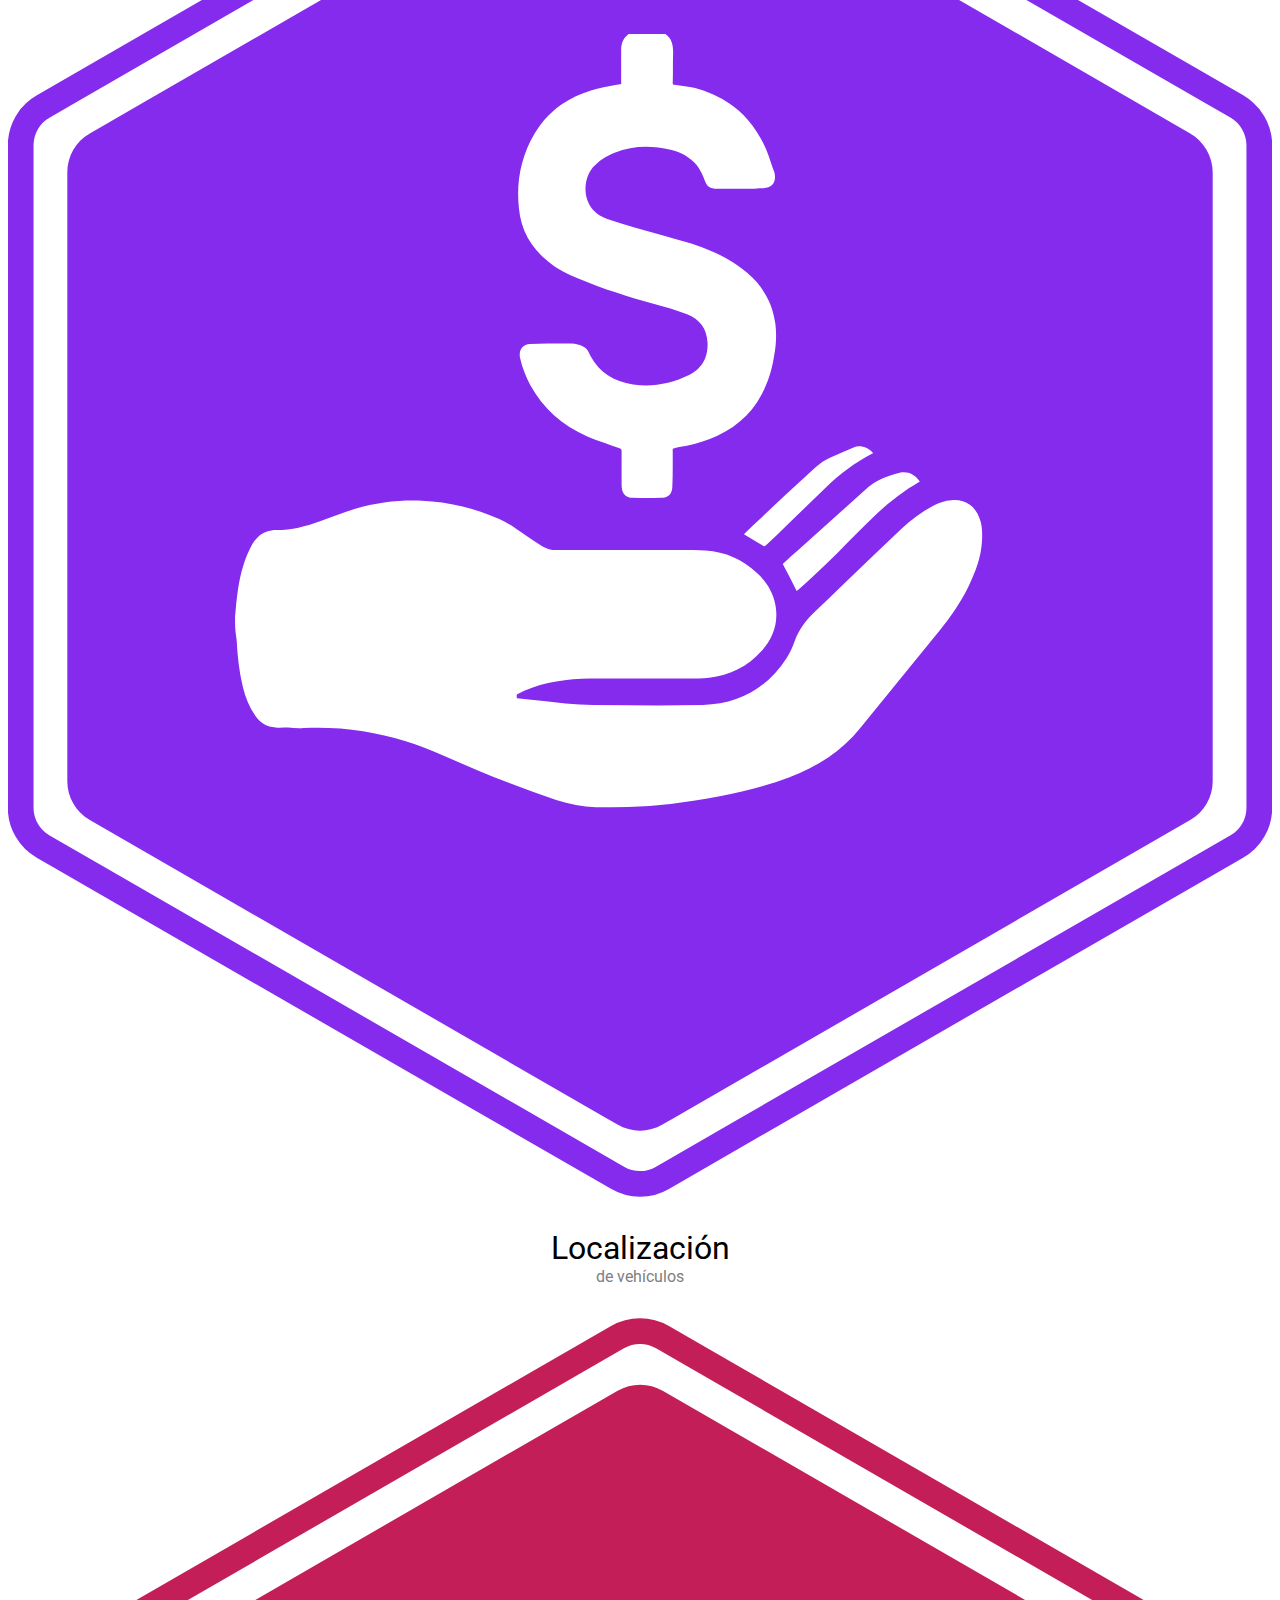
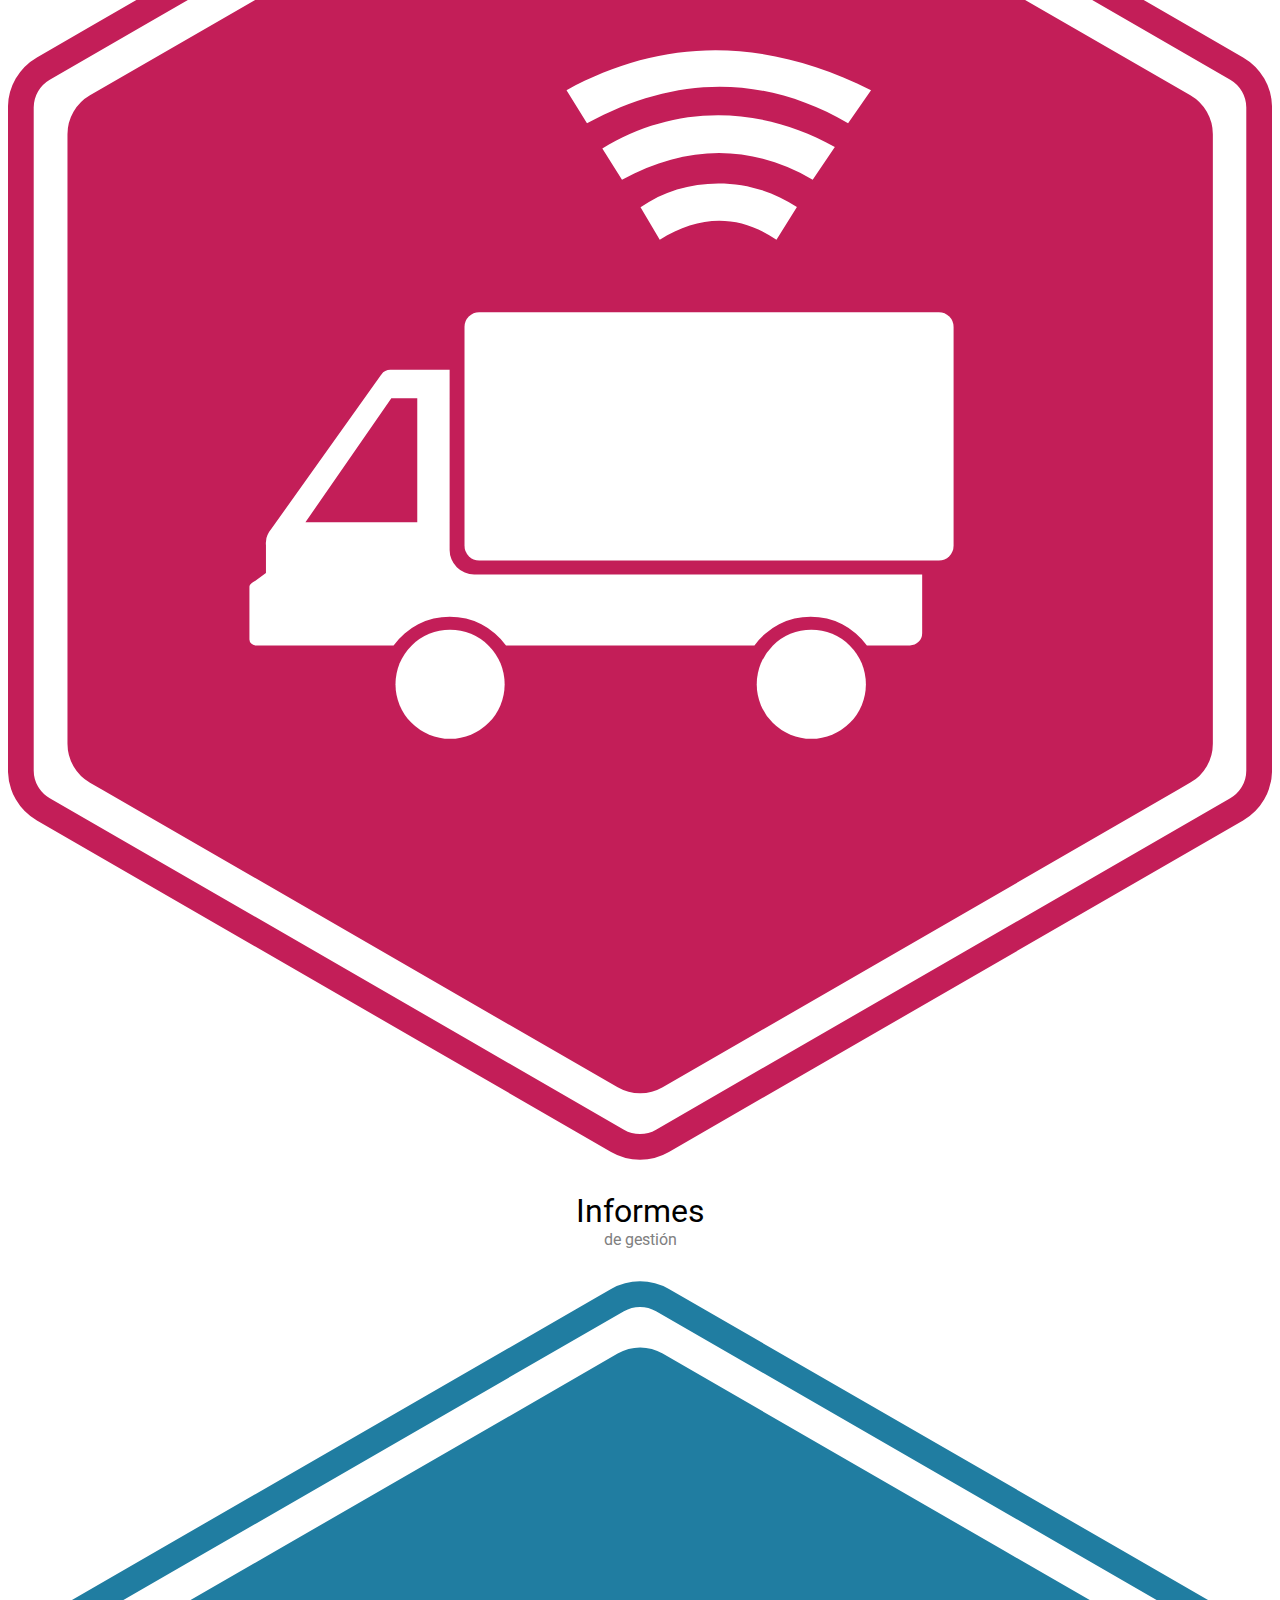
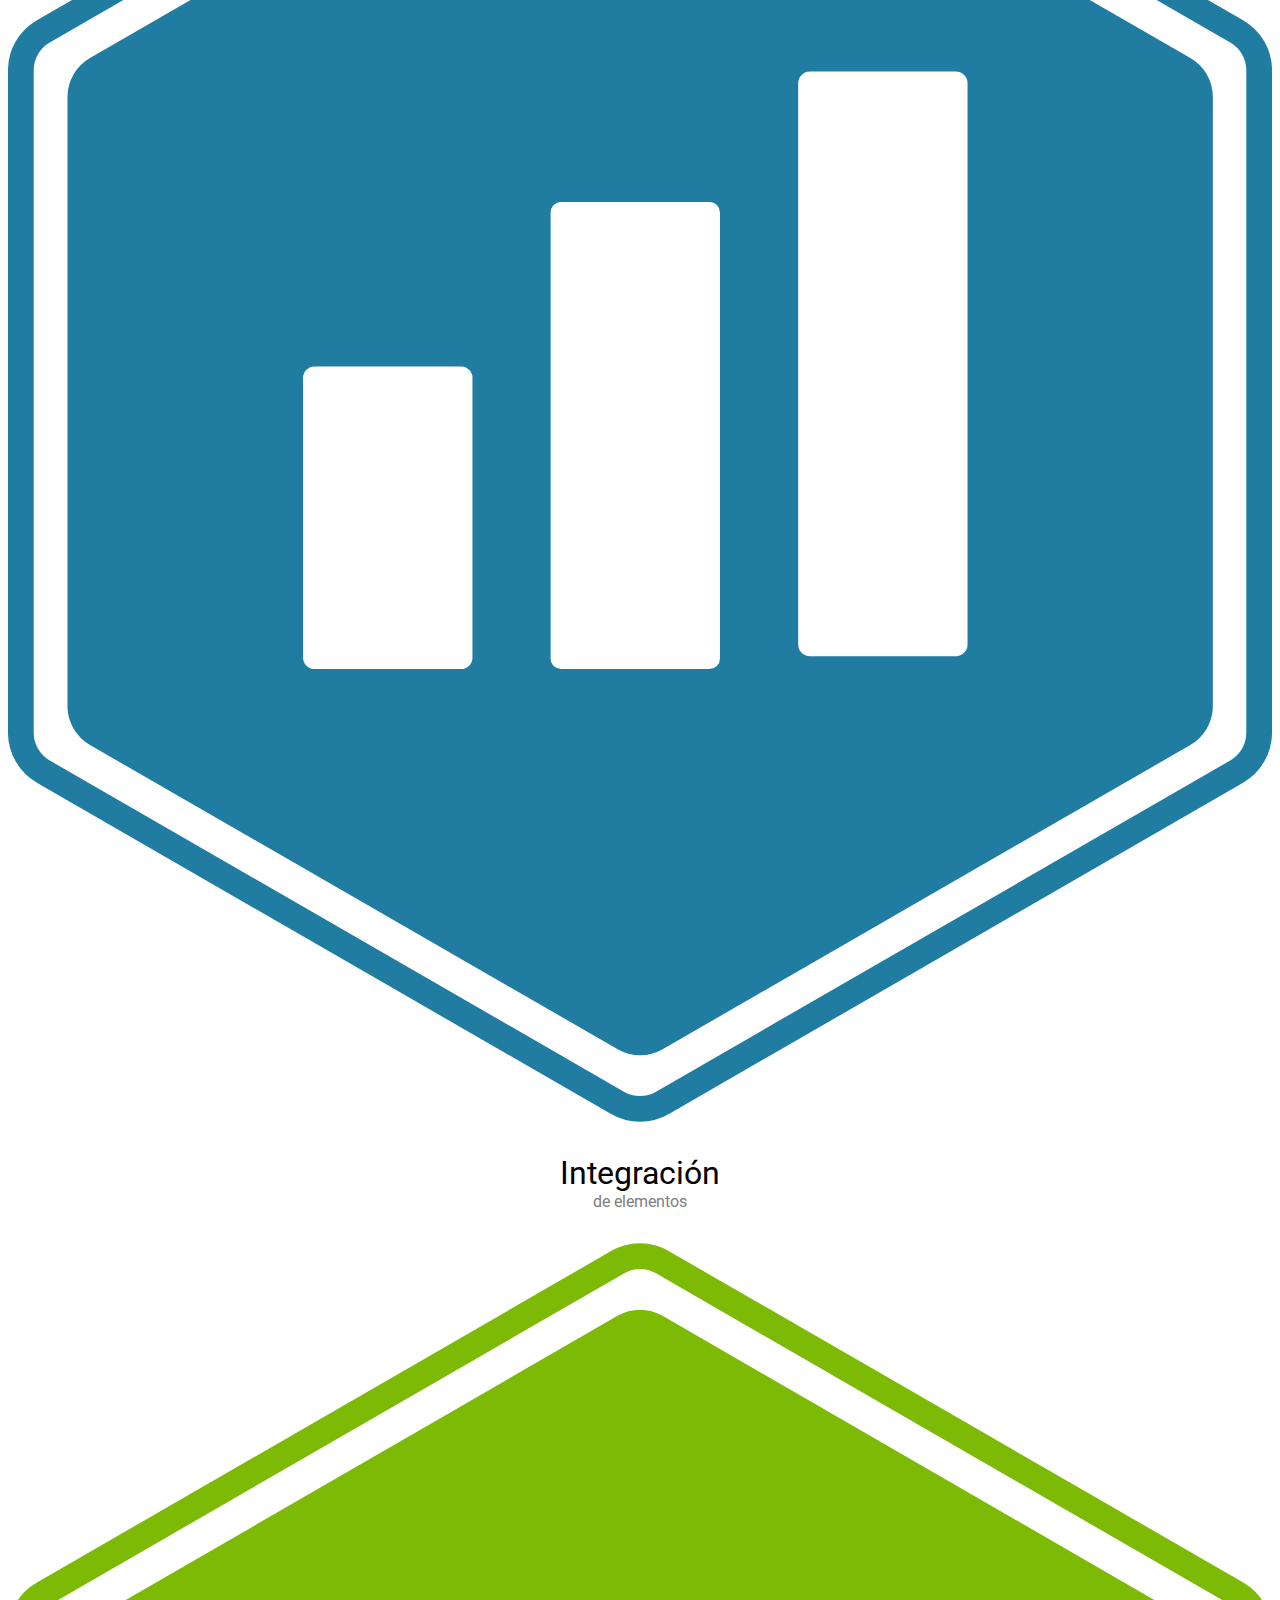
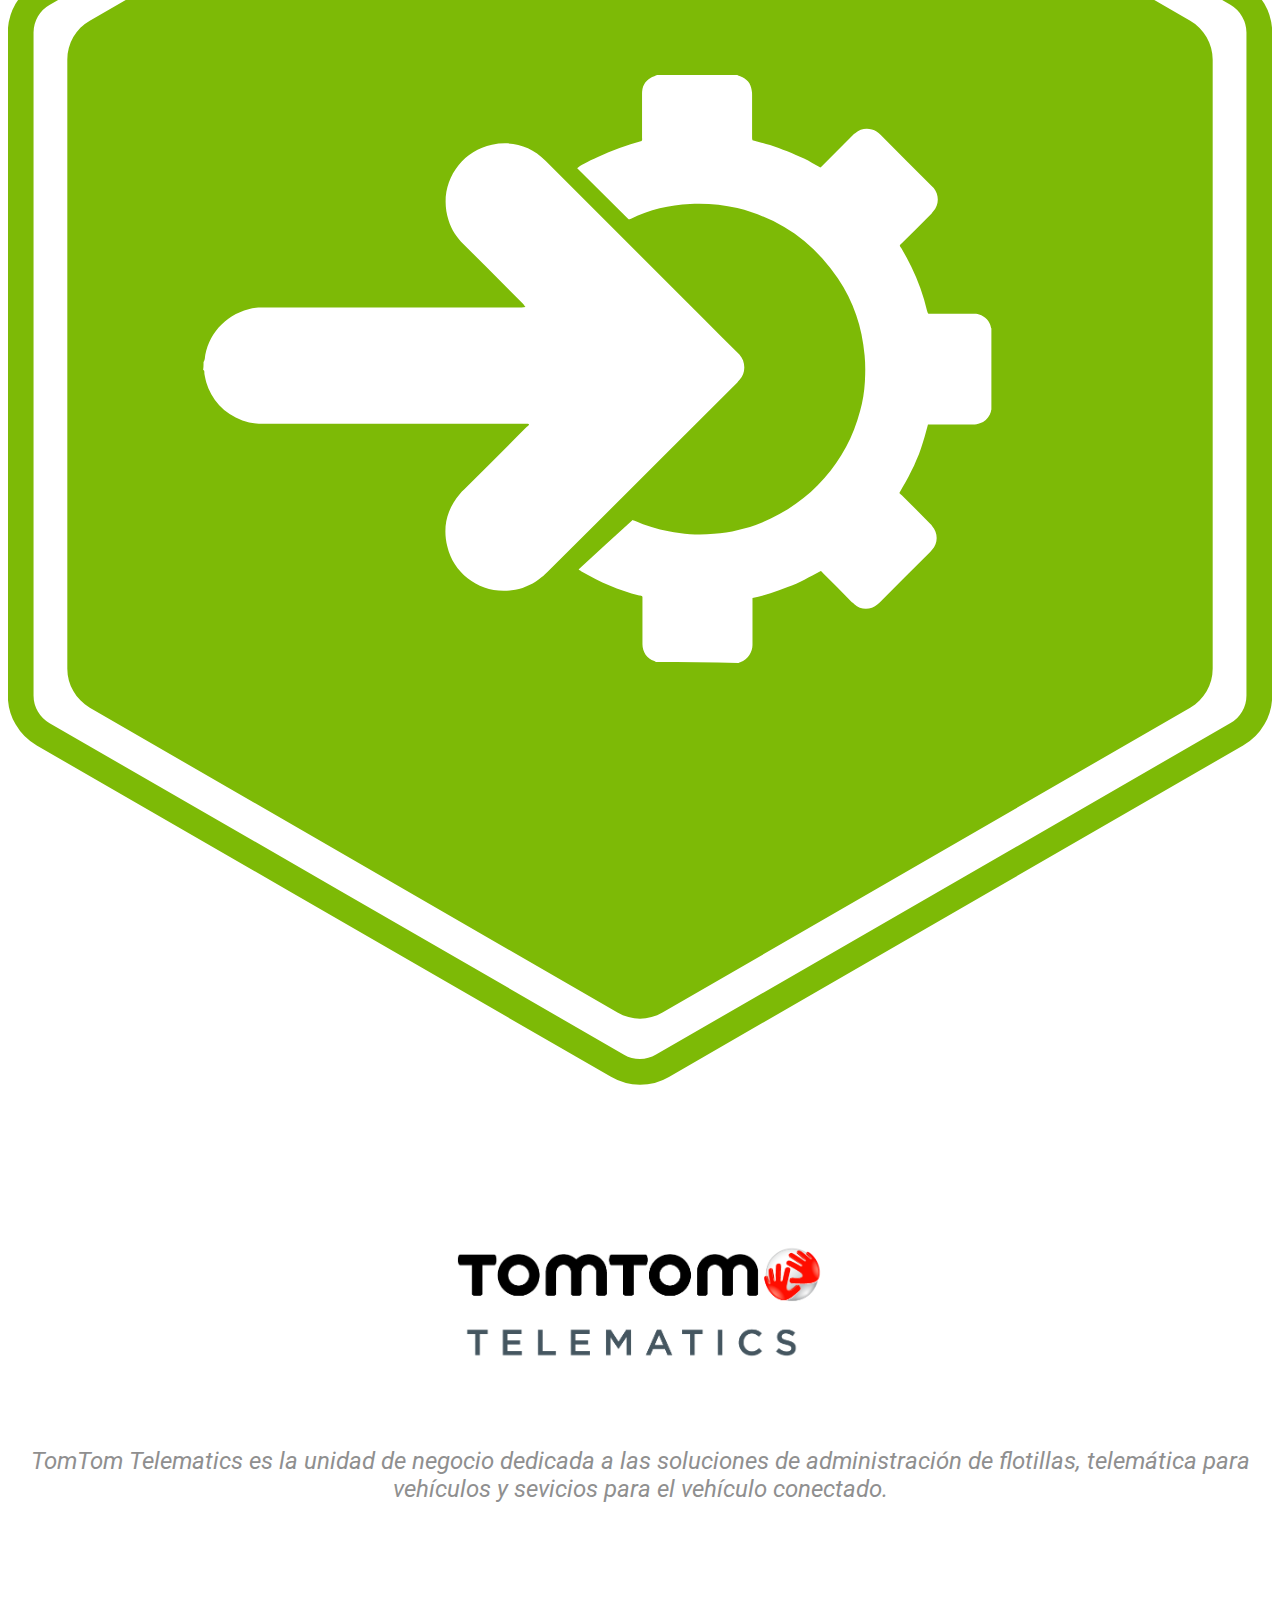
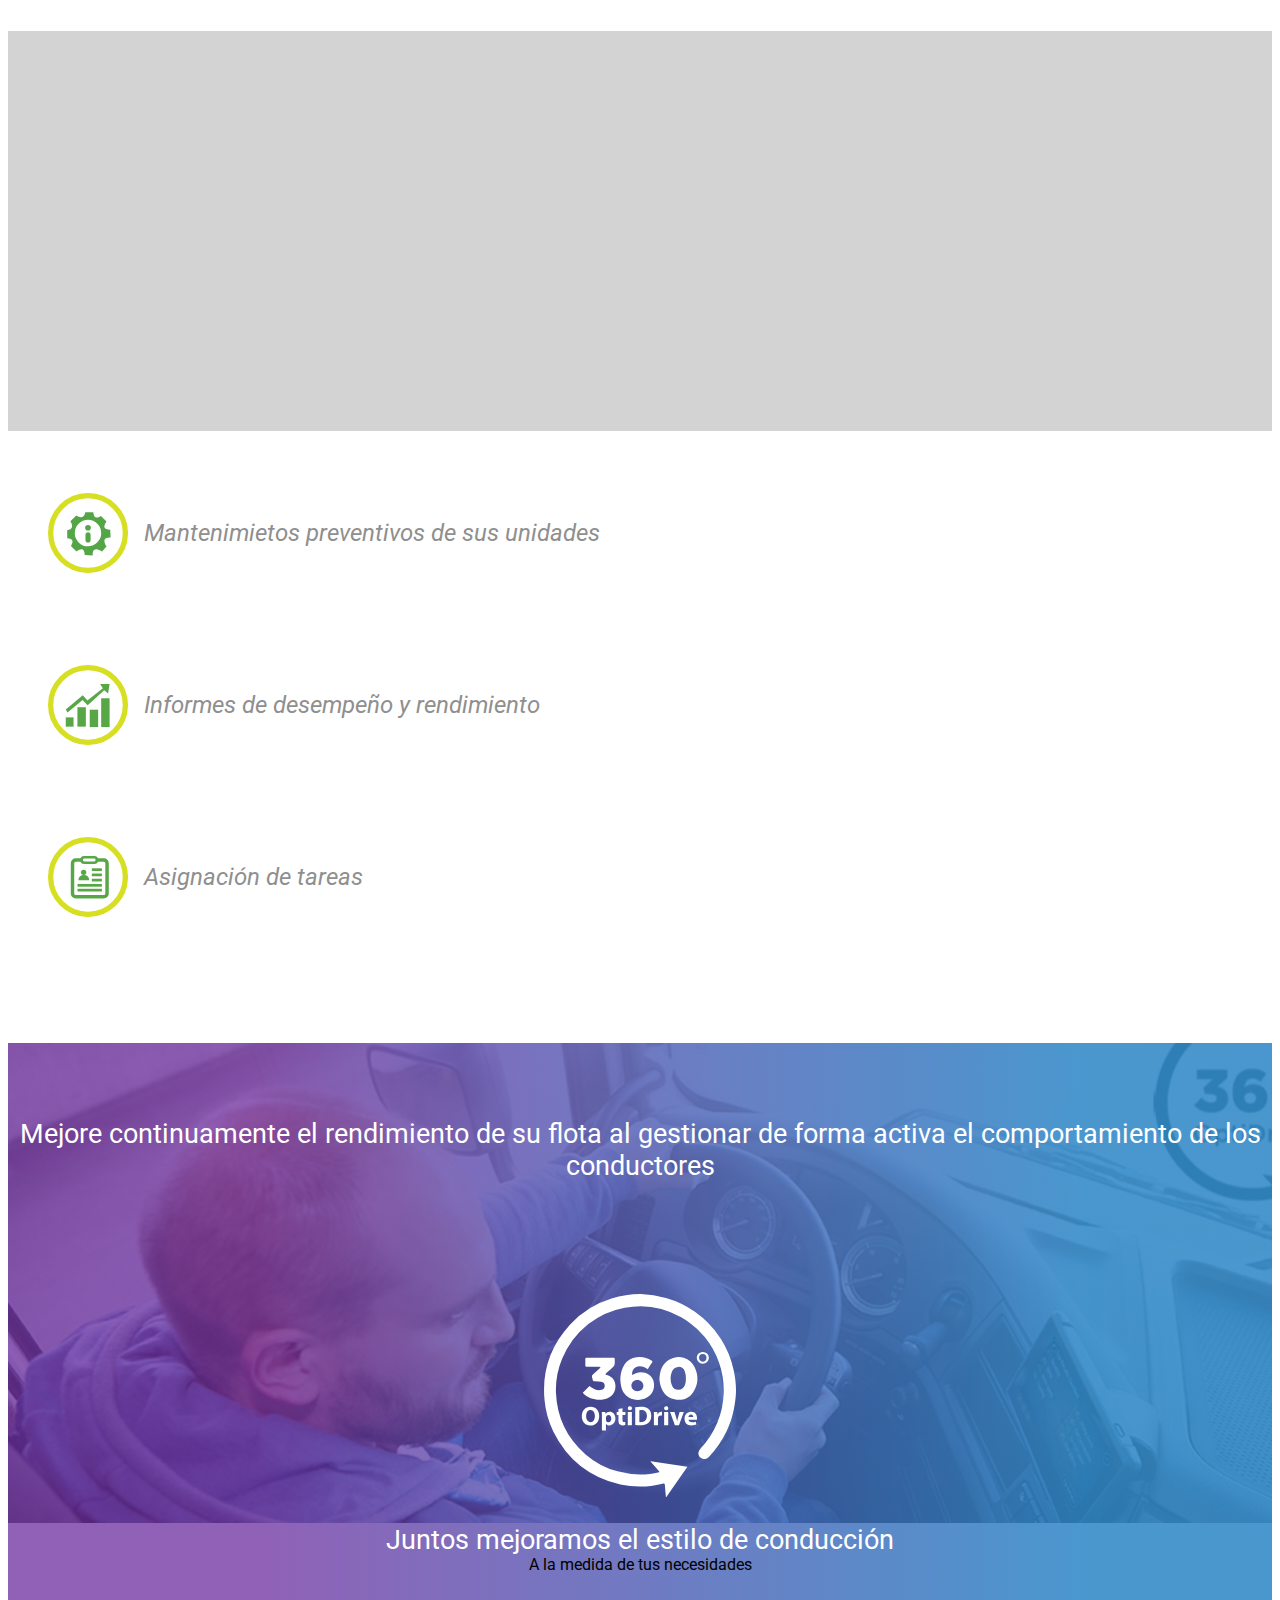
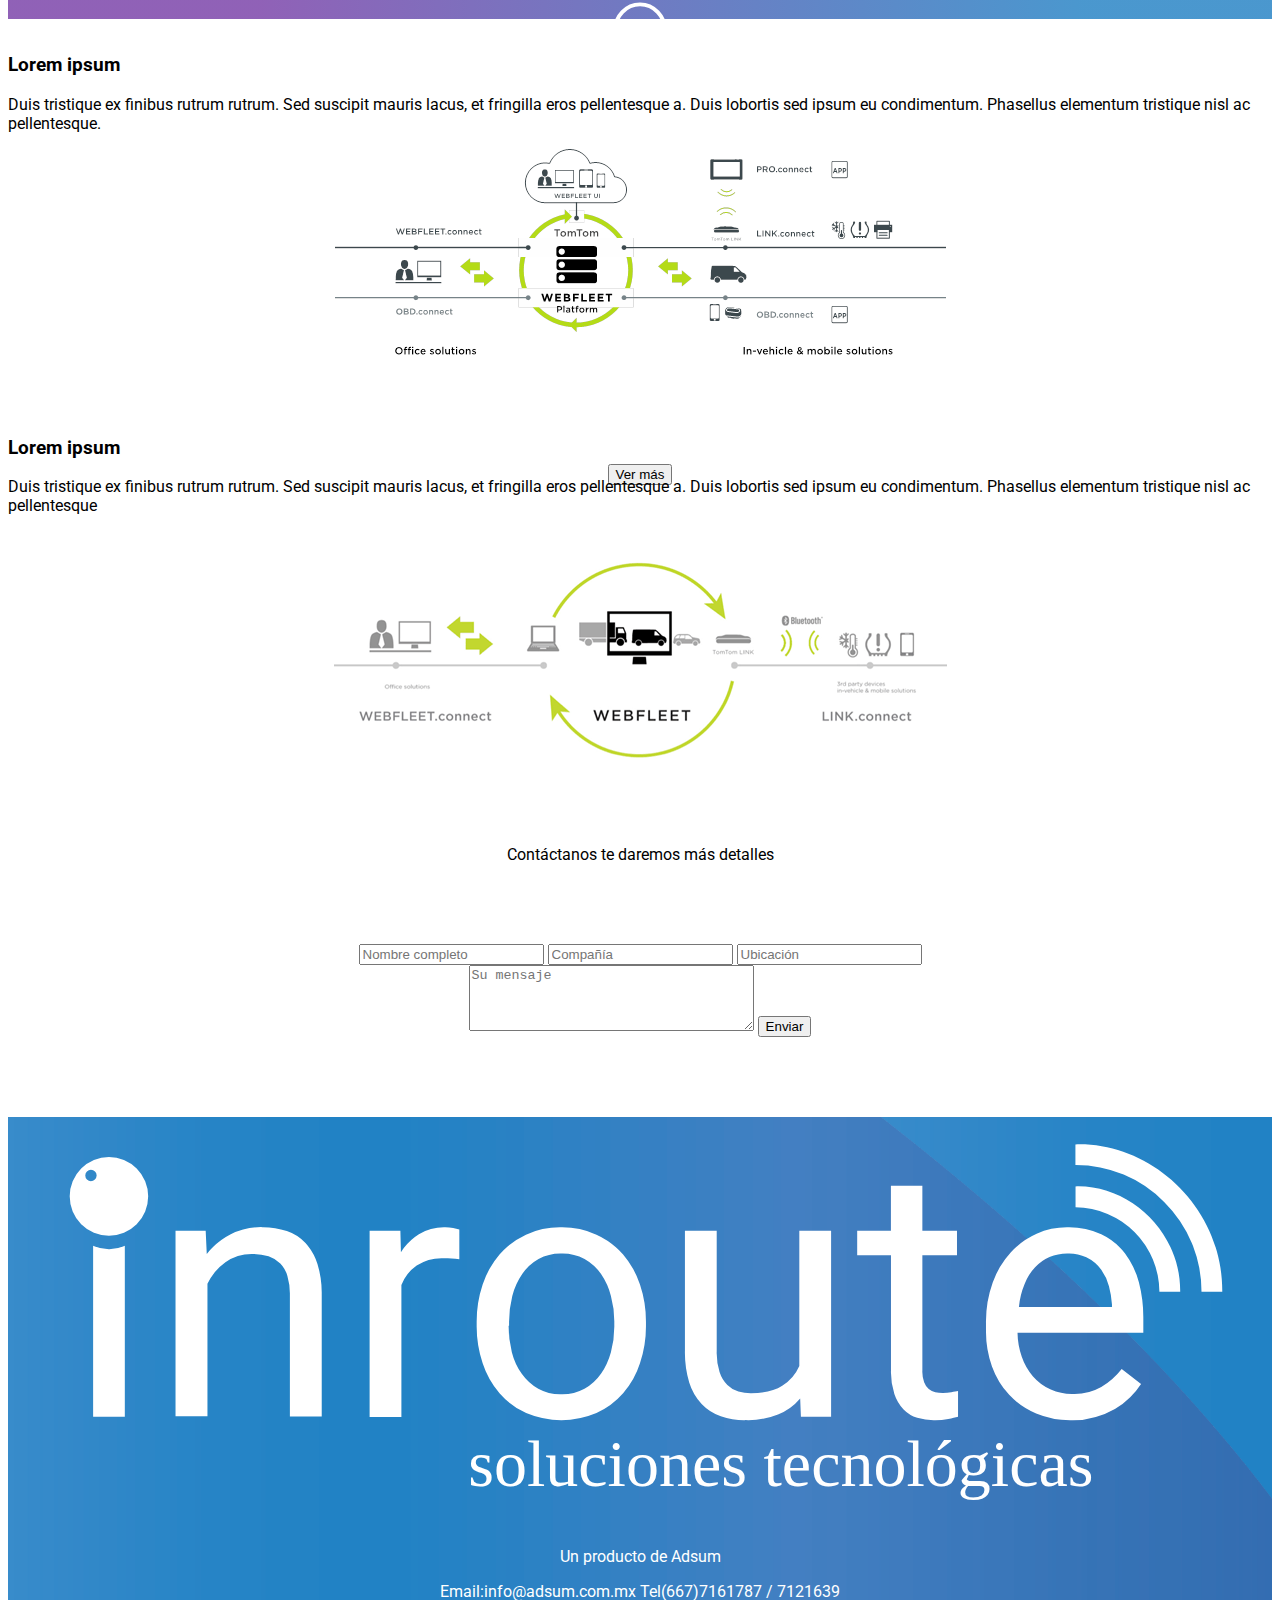
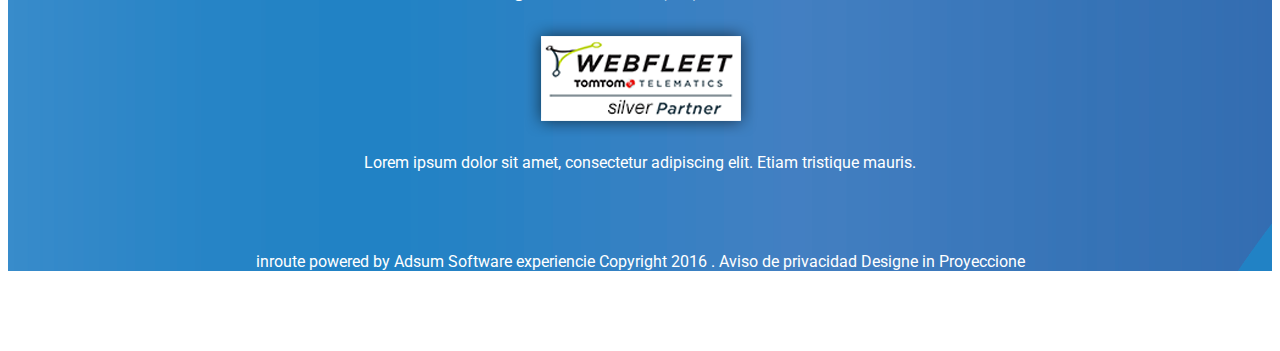
==== commit f463321a: "avance nuevo" ====
--- a/public/index.html
+++ b/public/index.html
@@ -35,13 +35,13 @@
             <div><img src="img/auto.svg"/>
               <p>Automóviles</p>
             </div>
-            <div><img src="img/trailer2.svg"/>
+            <div><img src="img/transporte.svg"/>
               <p>Autobuses</p>
             </div>
-            <div><img src="img/van.svg"/>
+            <div><img src="img/motocicleta.svg"/>
               <p>Motocicletas</p>
             </div>
-            <div><img src="img/transporte.svg"/>
+            <div><img src="img/trailer2.svg"/>
               <p>cajas</p>
             </div>
           </div>
@@ -108,6 +108,7 @@
               </div>
               <div class="col-sm-2"><img src="img/infopostviaje.svg" class="feature"/>
                 <p>Información post-viaje</p>
+                <button type="submit">Ver más</button>
               </div>
             </div>
           </p>
@@ -115,37 +116,54 @@
       </div>
     </section>
     <section class="container developer"> 
-      <p>A la medida de tus necesidades
-        <div class="developer-features">
+      <p>A la medida de tus necesidades</p>
+      <div class="row">
+        <div class="col-sm-6 developer-features">
           <h3 class="developer-text">Lorem ipsum</h3>
-          <p class="developer-text">Duis tristique ex finibus rutrum rutrum. Sed suscipit mauris lacus, et fringilla eros pellentesque a. Duis lobortis sed ipsum eu condimentum. Phasellus elementum tristique nisl ac pellentesque.</p><img src="img/image004.png" class="developer-img"/>
+          <p class="developer-text">Duis tristique ex finibus rutrum rutrum. Sed suscipit mauris lacus, et fringilla eros pellentesque a. Duis lobortis sed ipsum eu condimentum. Phasellus elementum tristique nisl ac pellentesque.</p>
         </div>
-        <div class="developer-features">
+        <div class="col-sm-6 developer-features"><img src="img/image004.png" class="img-responsive"/></div>
+      </div>
+      <div class="row">
+        <div class="col-sm-6 developer-features">
           <h3 class="developer-text">Lorem ipsum</h3>
-          <p class="developer-text">Duis tristique ex finibus rutrum rutrum. Sed suscipit mauris lacus, et fringilla eros pellentesque a. Duis lobortis sed ipsum eu condimentum. Phasellus elementum tristique nisl ac pellentesque</p><img src="img/image002.png" class="developer-img"/>
+          <p class="developer-text">Duis tristique ex finibus rutrum rutrum. Sed suscipit mauris lacus, et fringilla eros pellentesque a. Duis lobortis sed ipsum eu condimentum. Phasellus elementum tristique nisl ac pellentesque					</p>
         </div>
-      </p>
+        <div class="col-sm-6 developer-features">					<img src="img/image002.png" class="img-responsive"/></div>
+      </div>
     </section>
     <section class="container form">
       <p>Contáctanos te daremos más detalles</p>
-      <div class="group">
-        <input type="text" placeholder="Nombre completo"/>
-        <input type="text" placeholder="Compañía"/>
-        <input type="text" placeholder="Ubicación"/>
-        <textarea name="comment" placeholder="Su mensaje" cols="33" rows="4"></textarea>
-        <button type="submit">Enviar</button>
+      <div class="row group">
+        <div class="col-sm-6">
+          <input type="text" placeholder="Nombre completo" class="form-control"/>
+          <input type="text" placeholder="Compañía" class="form-control"/>
+          <input type="text" placeholder="Ubicación" class="form-control"/>
+        </div>
+        <div class="col-sm-6">
+          <textarea name="comment" placeholder="Su mensaje" cols="33" rows="4" class="form-control"></textarea>
+          <button type="submit">Enviar</button>
+        </div>
       </div>
     </section>
     <footer class="inroute">
       <div class="container">
         <div class="row">
-          <div class="col-sm-3"><img src="img/inroute.svg" class="logo"/>
+          <div class="col-sm-3"><img src="img/inroute.svg" class="img-responsive"/>
             <p>Un producto de Adsum</p>
-            <p>Lorem ipsum dolor sit amet, consectetur adipiscing elit. Etiam tristique mauris dui, et fermentum sem lacinia quis. Phasellus in neque quis enim ultrices congue. Aenean molestie, neque sit amet maximus ornare, lorem neque imperdiet magna, eget commodo purus ex in justo. </p><img src="img/silver.jpg" class="webfleet-logo"/>
             <p>Email:info@adsum.com.mx Tel(667)7161787 / 7121639</p>
           </div>
-          <div class="col-sm-7"></div>
-          <div class="col-sm-3"></div>
+          <div class="col-sm-6">
+            <p> </p>
+          </div>
+          <div class="col-sm-3"><img src="img/silver.png" class="img-responsive"/>
+            <p>Lorem ipsum dolor sit amet, consectetur adipiscing elit. Etiam tristique mauris.</p>
+          </div>
+        </div>
+        <div class="row">
+          <div class="col-sm-12">
+            <p>inroute powered by Adsum Software experiencie Copyright 2016 . Aviso de privacidad  Designe in Proyeccione</p>
+          </div>
         </div>
       </div>
     </footer>
--- a/public/css/index.css
+++ b/public/css/index.css
@@ -339,10 +339,10 @@
 .form p {
   text-align: center;
 }
-.form .group {
-  text-align: center;
-}
-.form .group input {
+.form .form-groups {
+  text-align: center;
+}
+.form .form-groups input {
   padding: 8px 50px;
   margin: 5px 0;
   -webkit-box-sizing: border-box;
@@ -351,12 +351,14 @@
   -webkit-border-radius: 0.5em;
   border-radius: 0.5em;
 }
-.form .group textarea {
+.form .form-groups textarea {
   -webkit-box-sizing: border-box;
   -moz-box-sizing: border-box;
   box-sizing: border-box;
-}
-.form .group button {
+  -webkit-border-radius: 0.5em;
+  border-radius: 0.5em;
+}
+.form .form-groups button {
   background-color: #00a651;
   border: none;
   padding: 8px 105px;
@@ -369,13 +371,18 @@
 }
 footer {
   background-image: url("../img/fondofooter.png");
+  -webkit-background-size: cover;
+  -moz-background-size: cover;
+  background-size: cover;
   color: #fff;
 }
 footer text-align center .logo {
   width: 10em;
 }
-footer text-align center .webfleet-logo {
-  width: 10em;
+.row {
+  margin-top: 5em;
+  margin-bottom: 5em;
+  text-align: center;
 }
 @media (min-width: 768px) {
   nav {
@@ -460,15 +467,30 @@
   }
   .developer .developer-features .developer-text {
     text-align: left;
-    width: 60em;
-  }
-  .developer .developer-features .developer-img {
-    max-width: 25em;
-    float: right;
   }
 }
 @media (min-width: 1200px) {
   section.gps-container .gps img {
     max-width: 45em;
   }
-}
+  section.container.form .row .form-groups input {
+    padding: 8px 120px;
+    margin: 5px 0;
+    -webkit-box-sizing: border-box;
+    -moz-box-sizing: border-box;
+    box-sizing: border-box;
+    -webkit-border-radius: 0.5em;
+    border-radius: 0.5em;
+  }
+  section.container.form .row .form-groups textarea {
+    -webkit-box-sizing: border-box;
+    -moz-box-sizing: border-box;
+    box-sizing: border-box;
+    padding: 8px 80px;
+    margin-bottom: 0.5em;
+    float: right;
+  }
+  section.container.form .row .form-groups button {
+    float: right;
+  }
+}
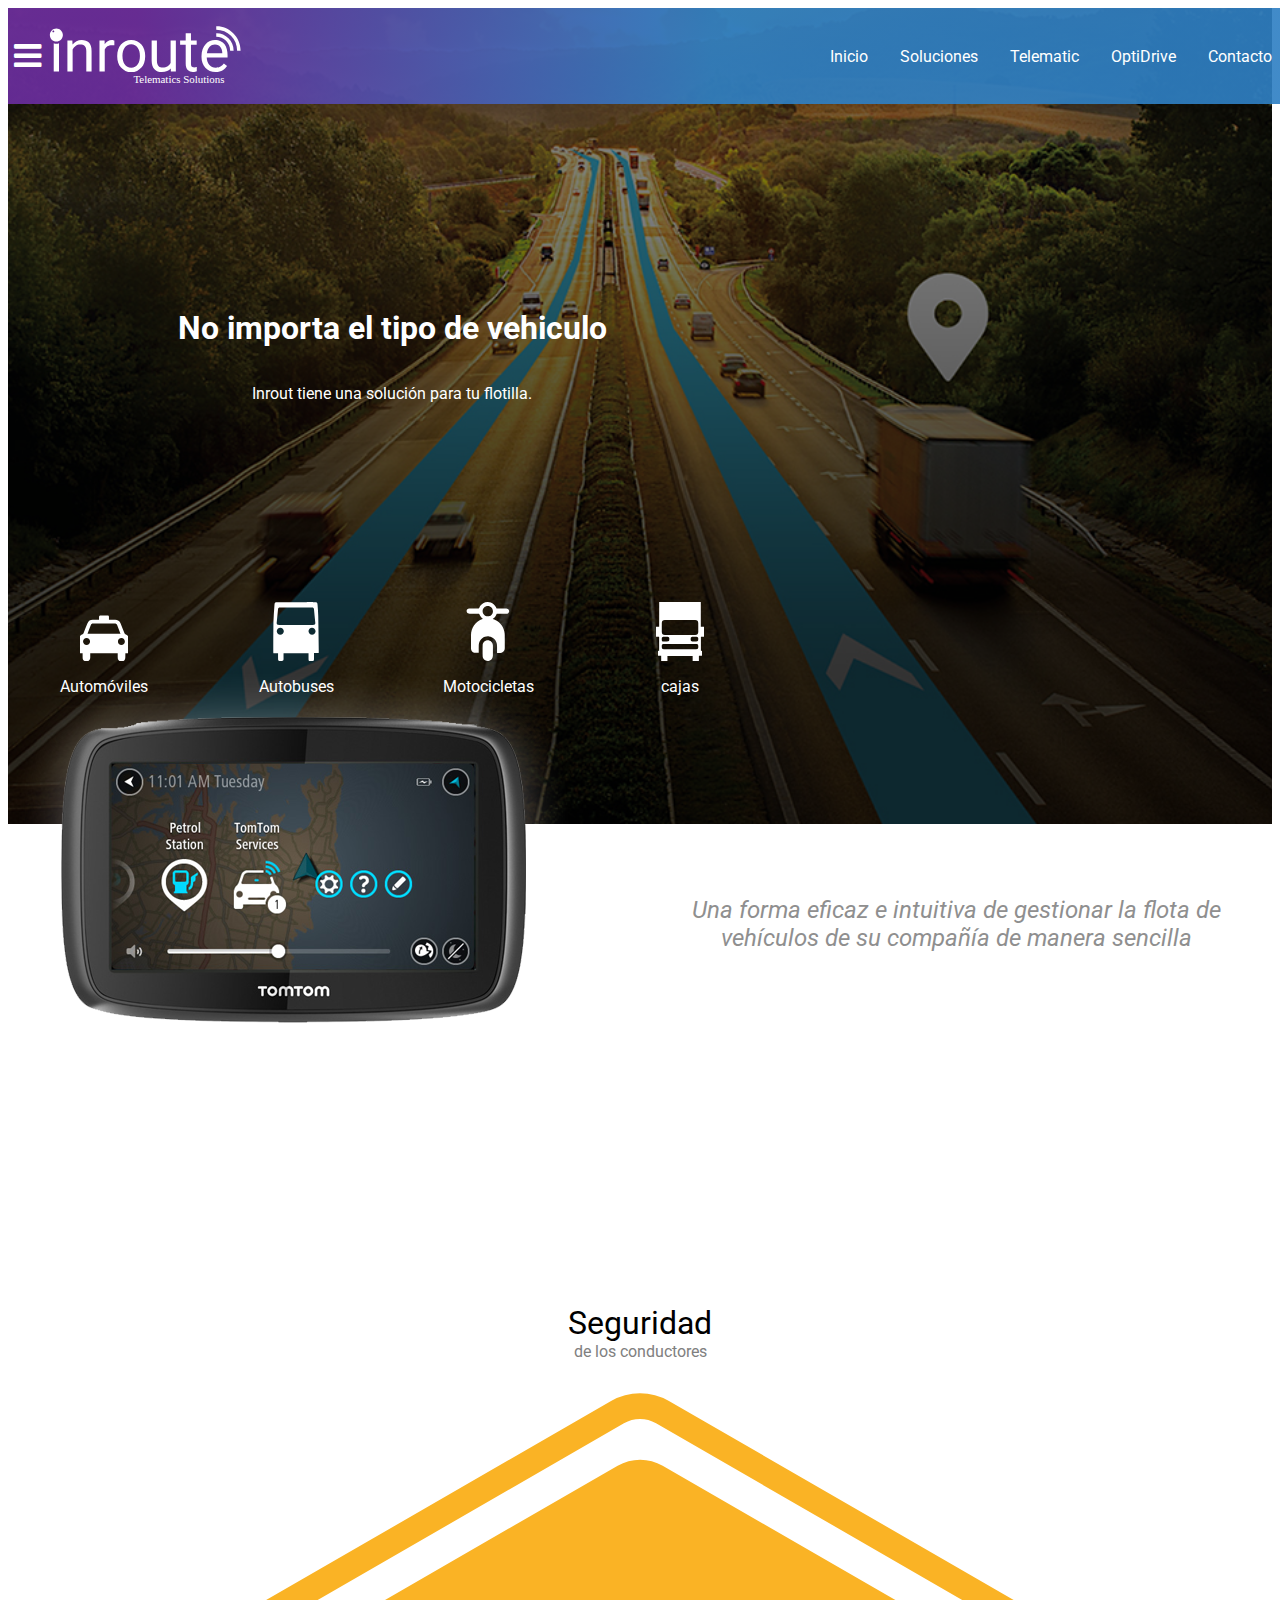
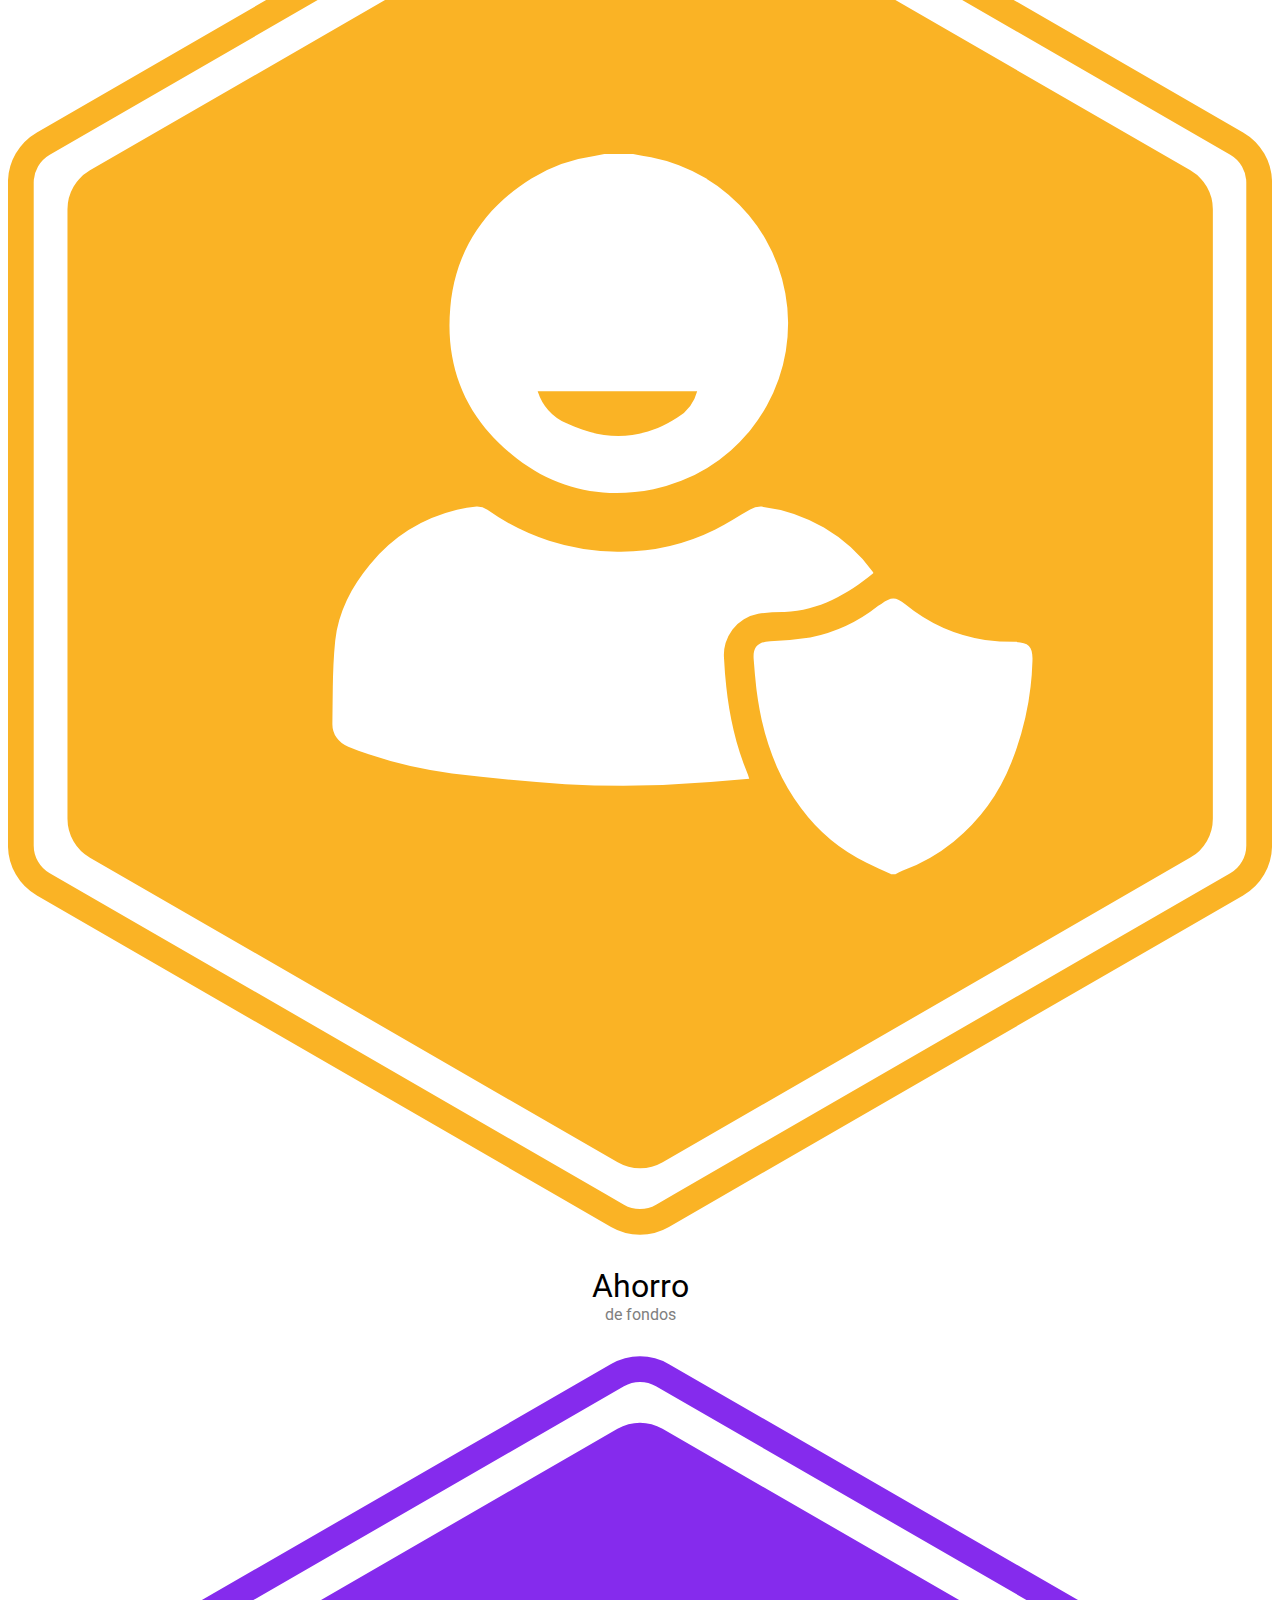
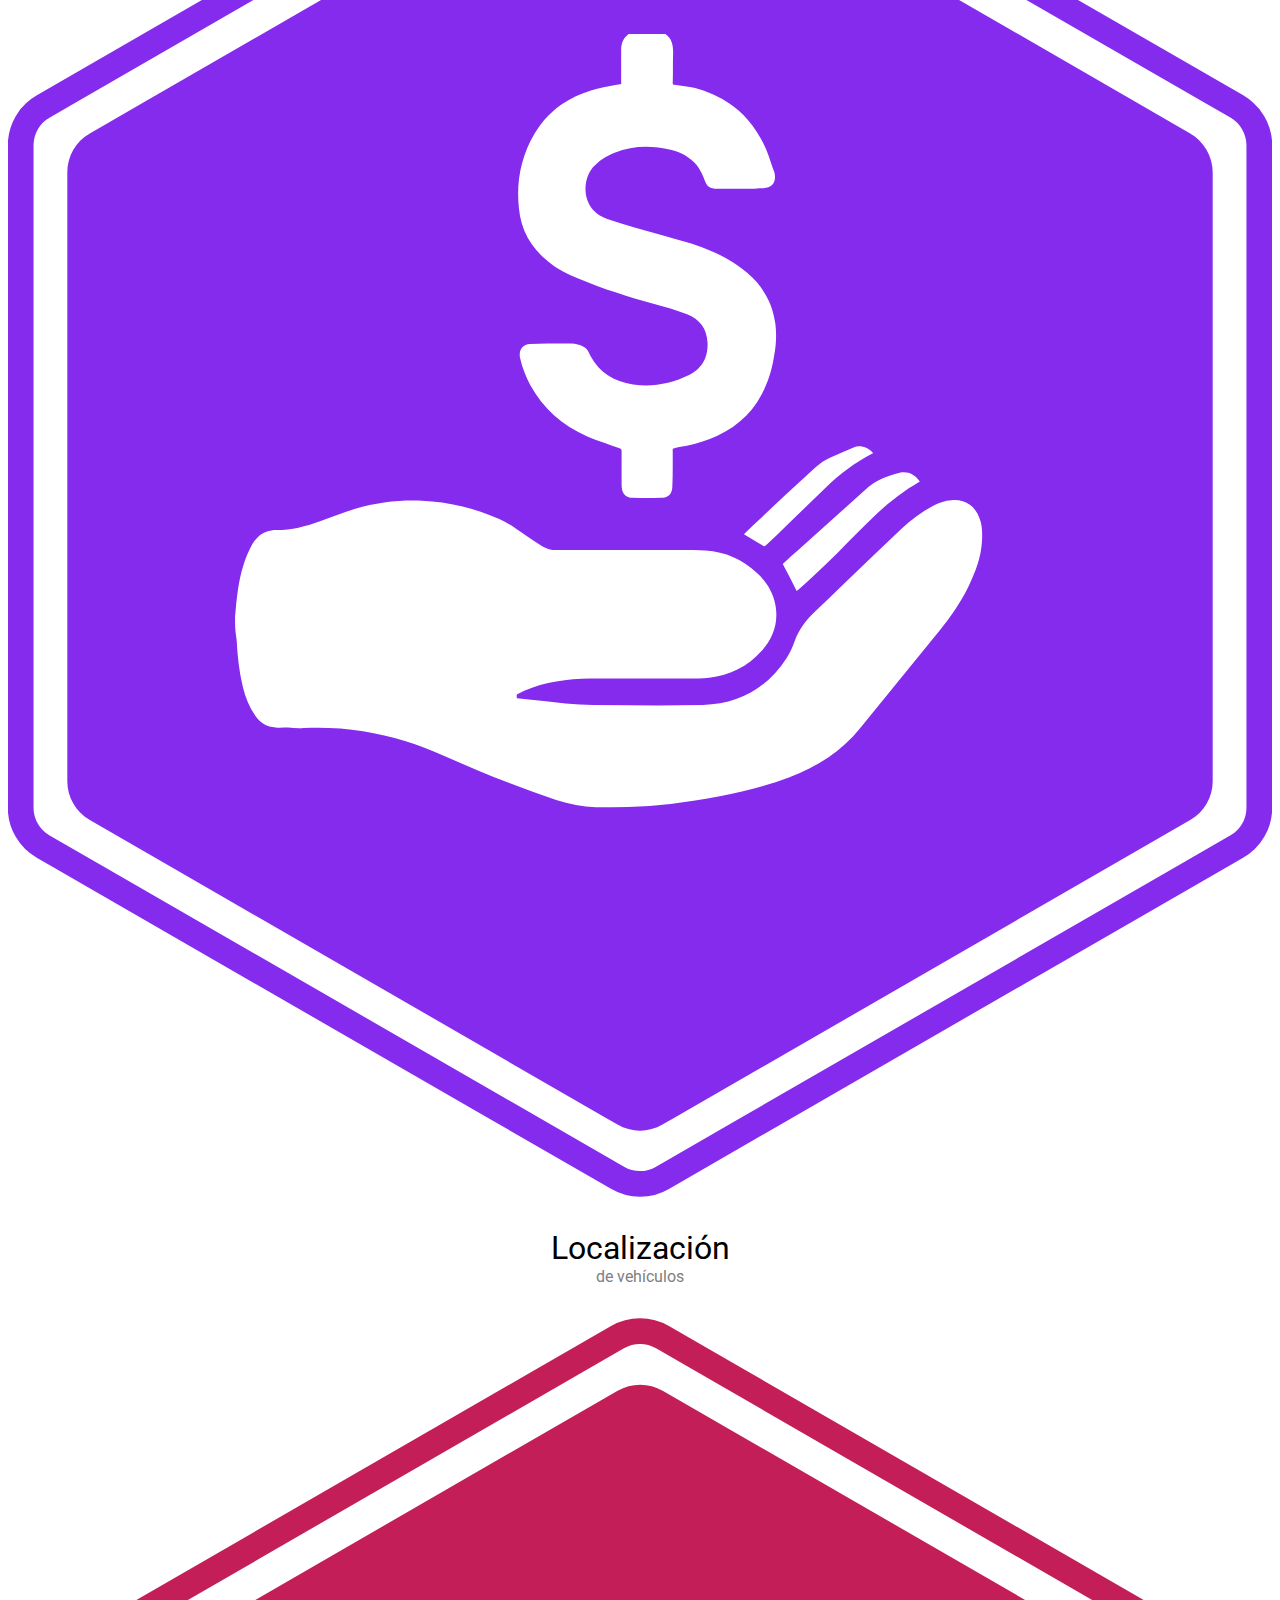
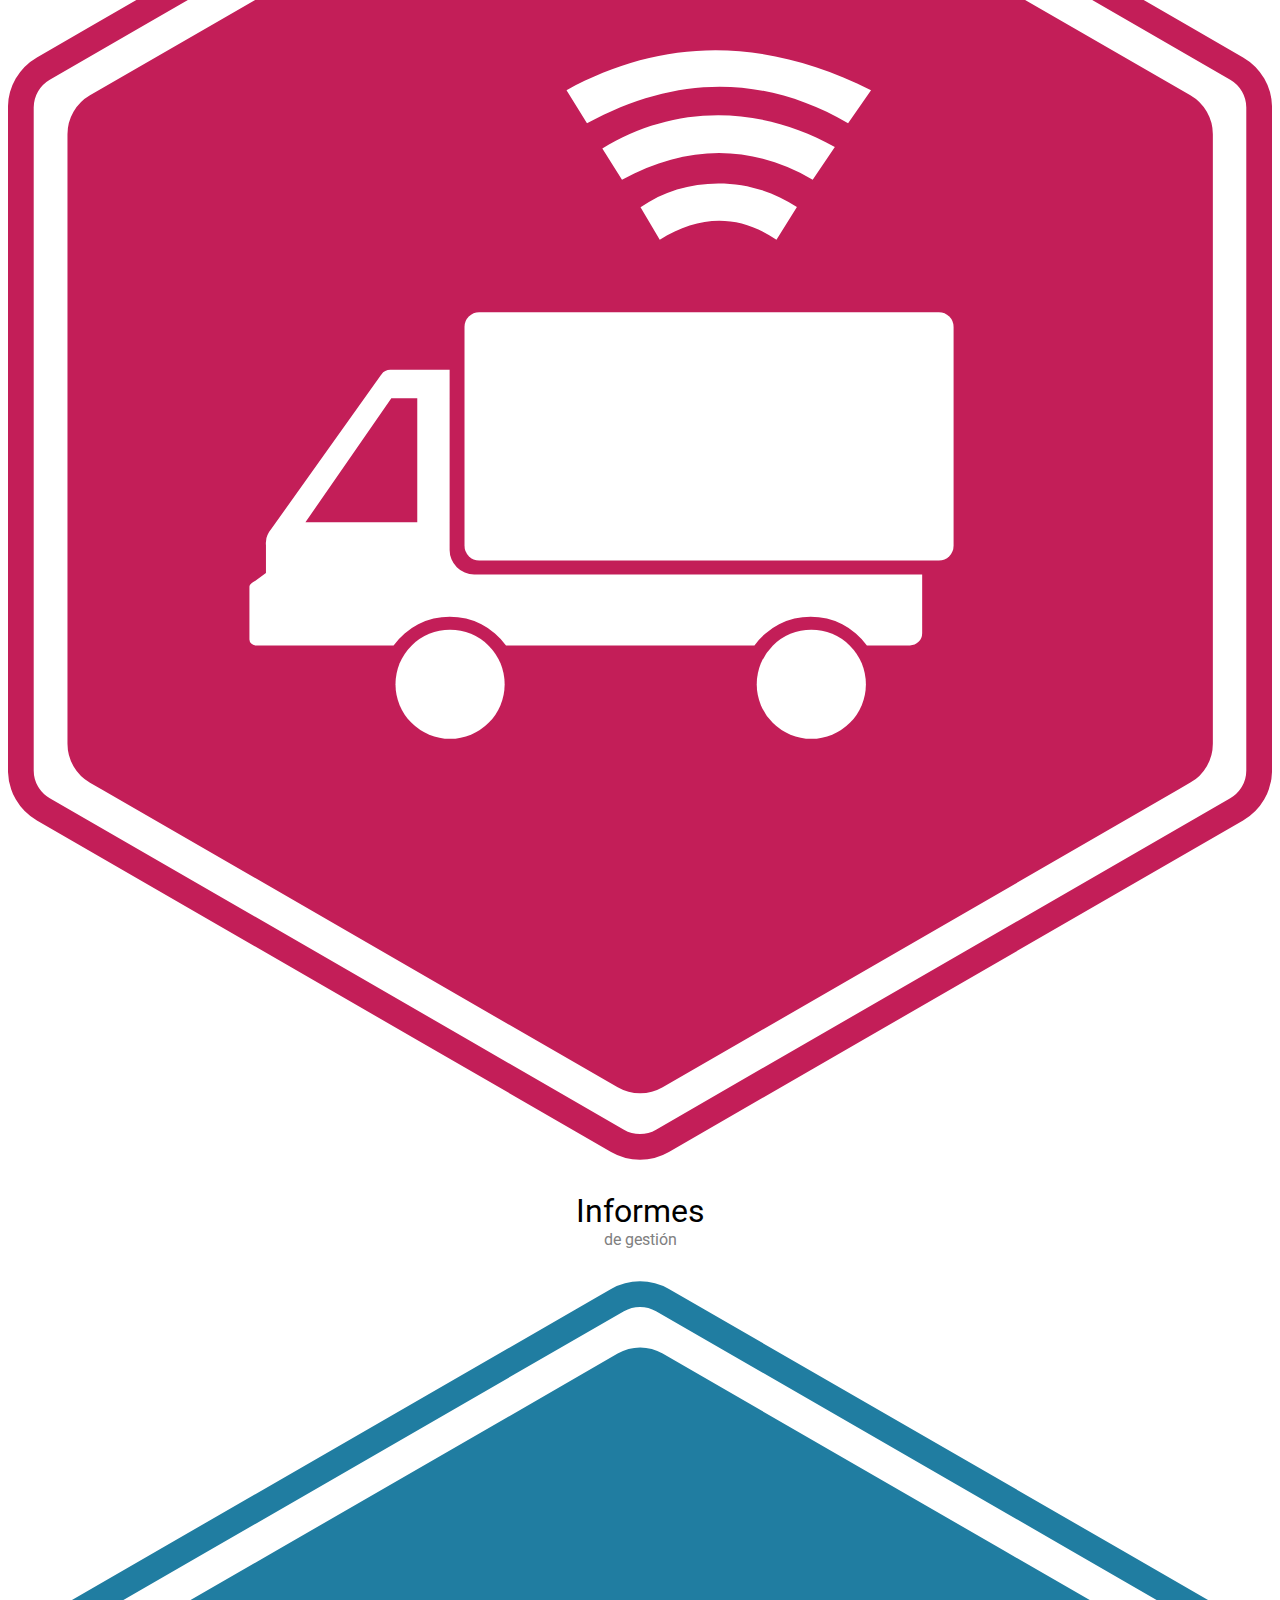
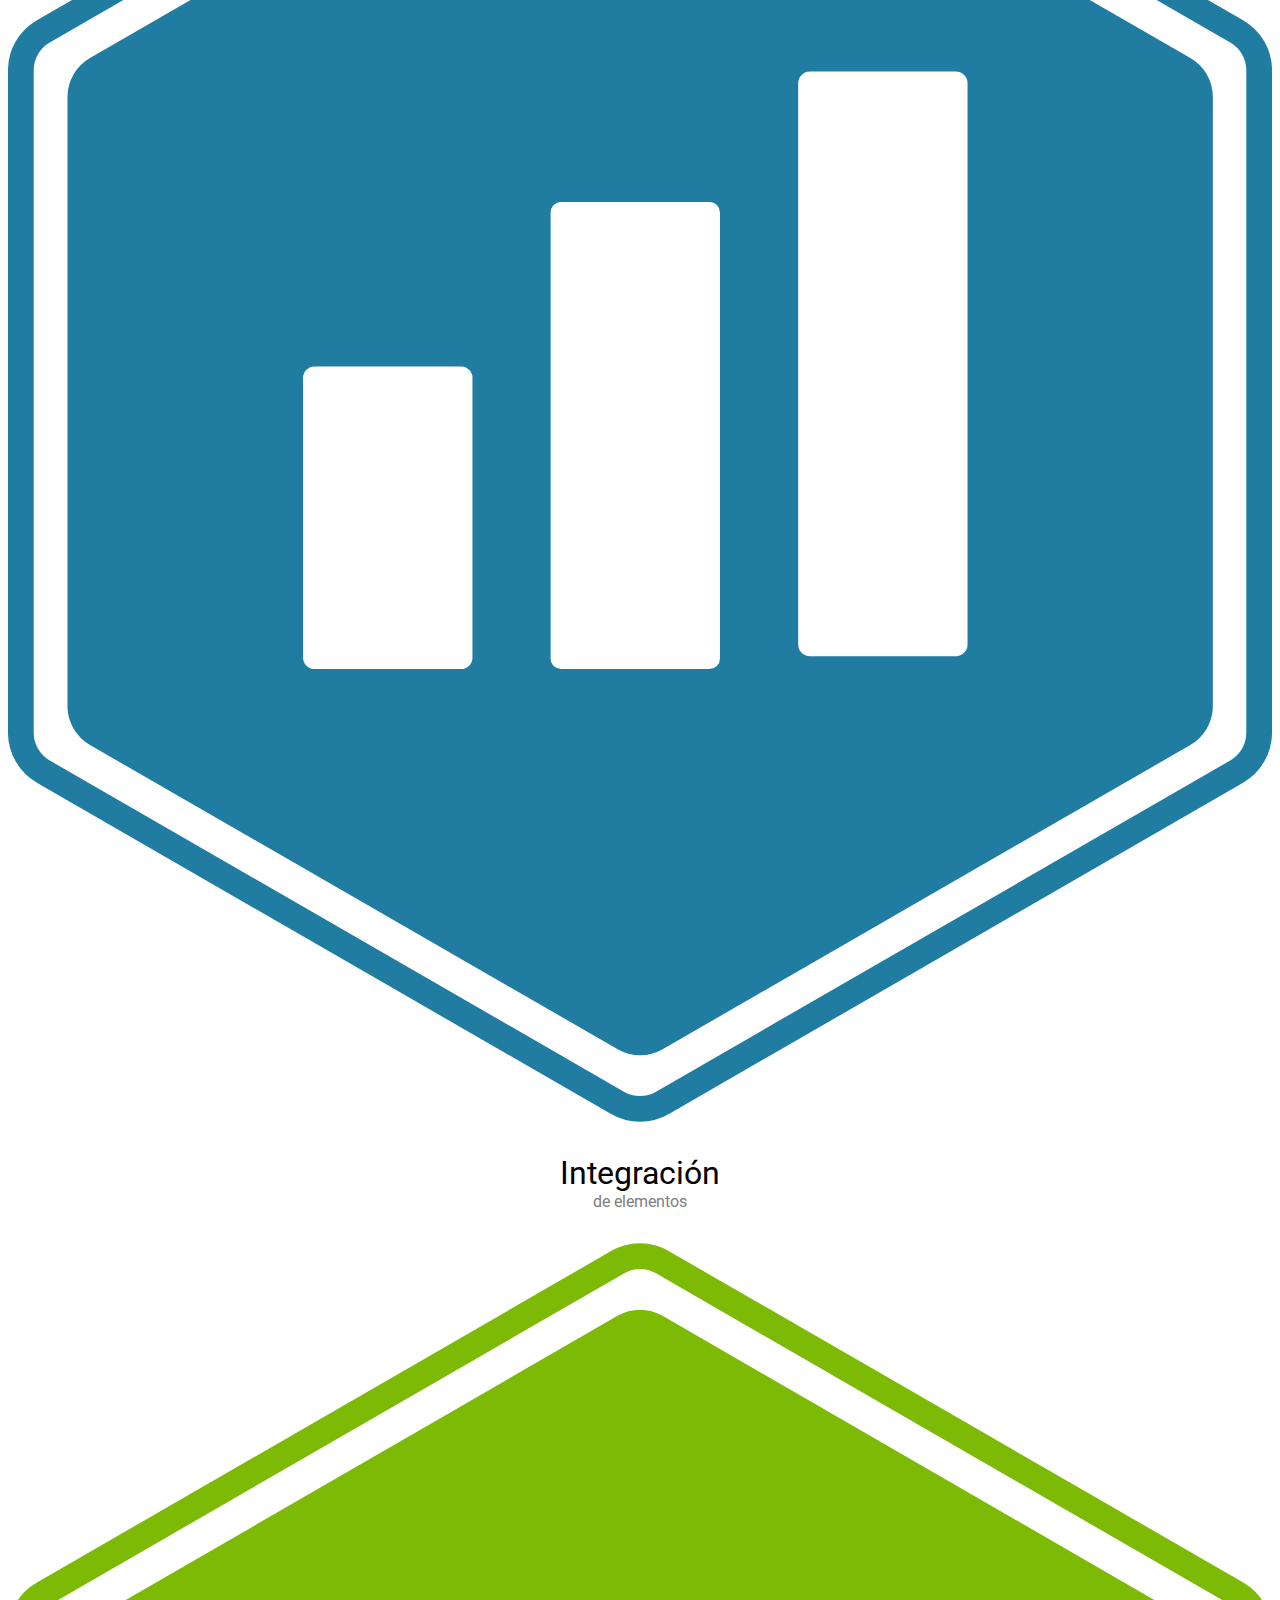
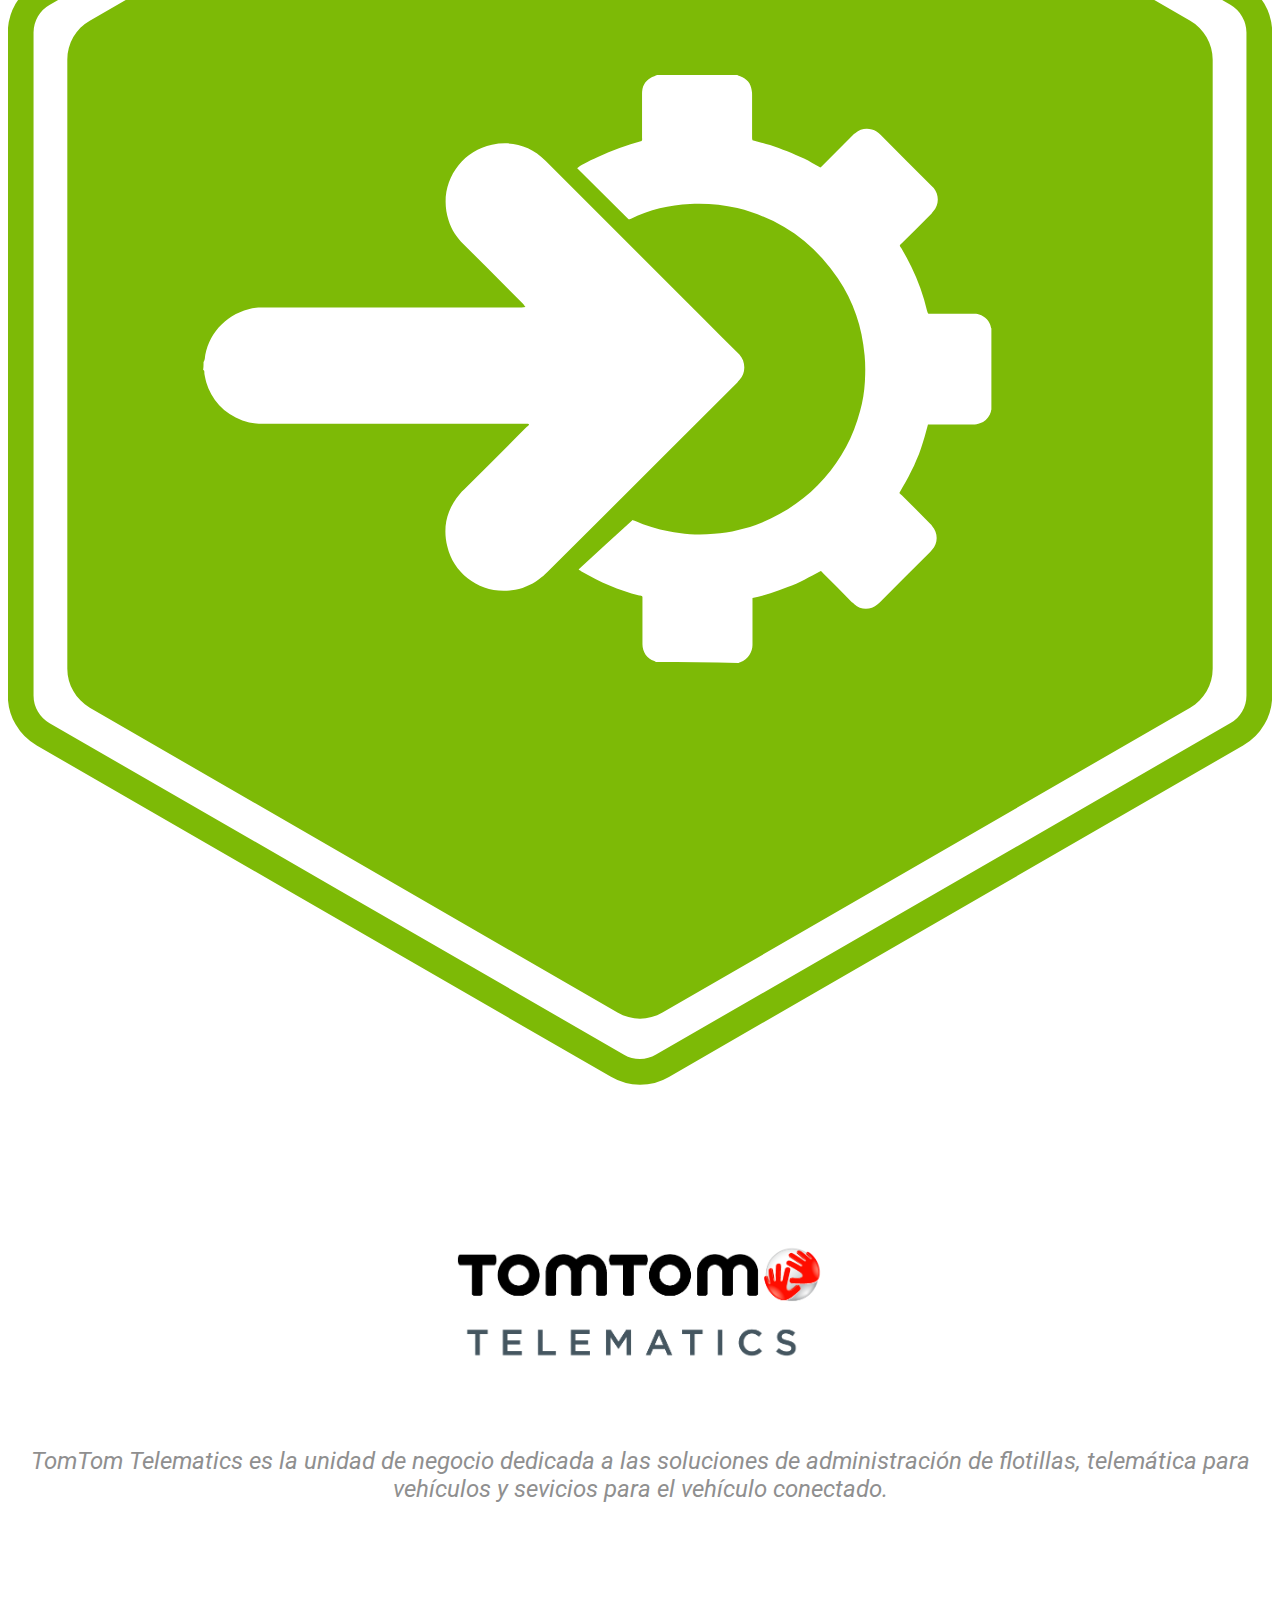
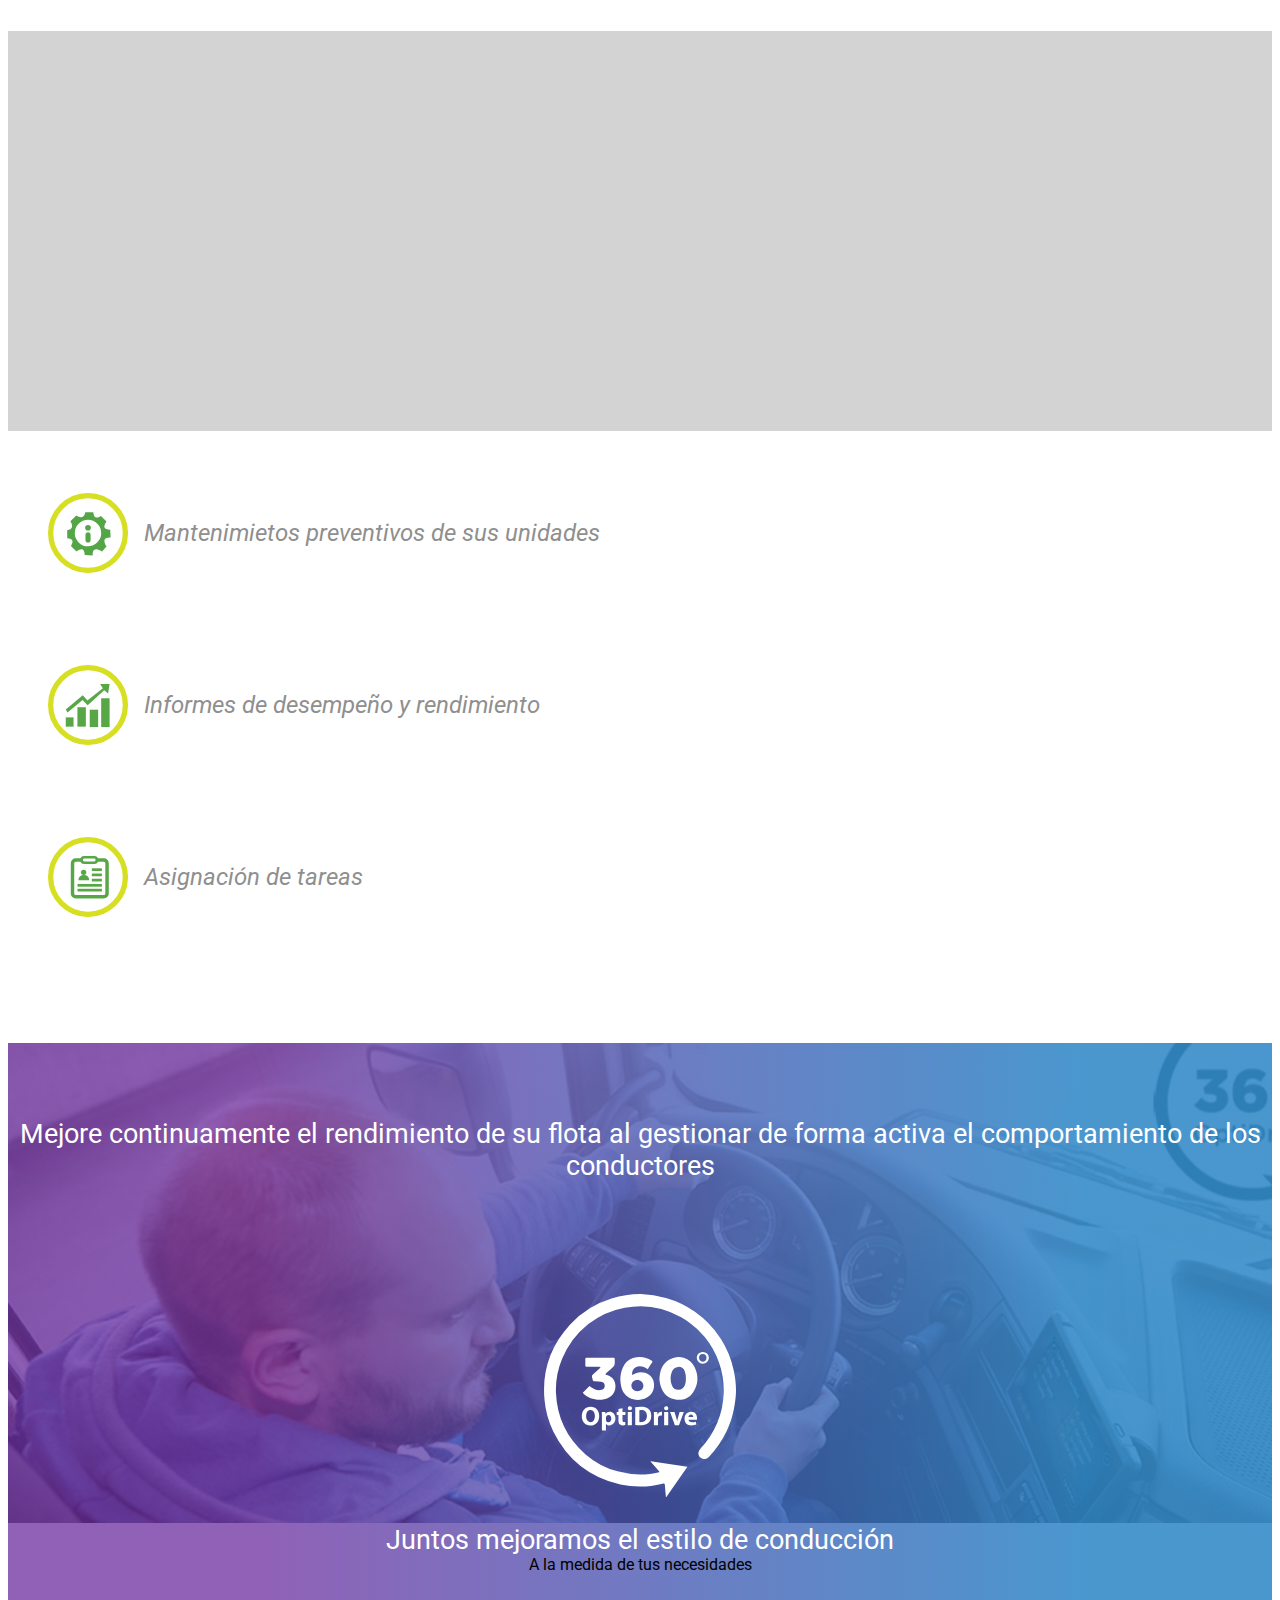
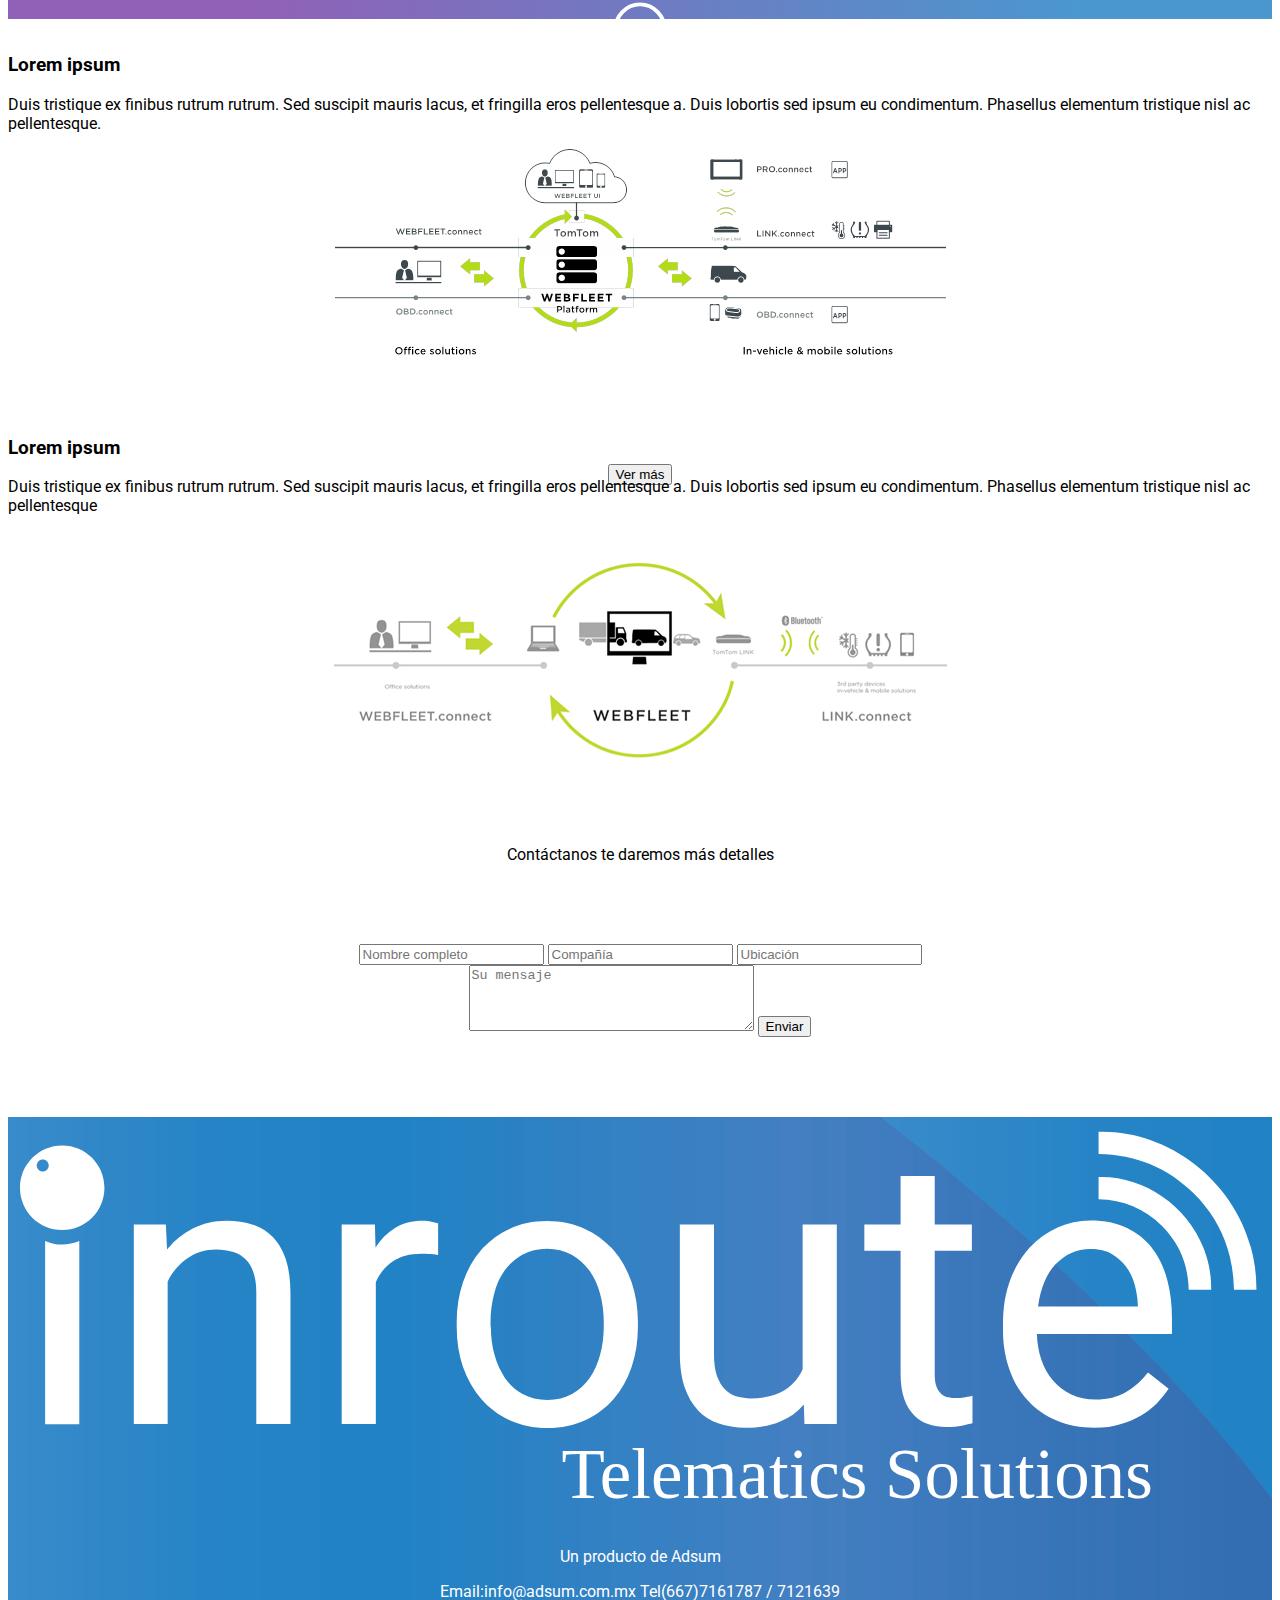
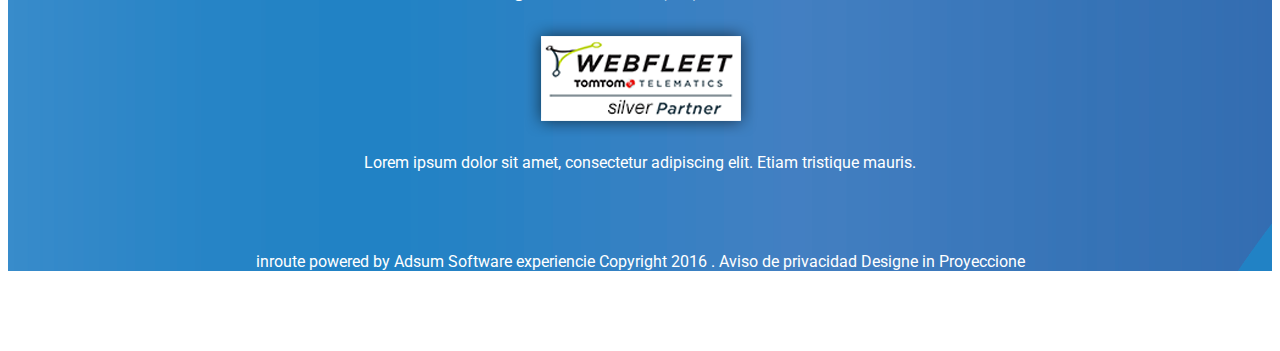
==== commit b816df7a: "Nuevo avance" ====
--- a/public/index.html
+++ b/public/index.html
@@ -12,7 +12,7 @@
     <nav>
       <div class="container">
         <div class="menu visible-xs"><i aria-hidden="true" class="fa fa-bars"></i></div>
-        <div class="logo"><img src="img/inroute.svg"/></div>
+        <div class="logo"><img src="img/inroute(blanco).svg"/></div>
         <div class="hmenu hidden-xs">
           <ul>
             <li>Inicio</li>
@@ -108,7 +108,7 @@
               </div>
               <div class="col-sm-2"><img src="img/infopostviaje.svg" class="feature"/>
                 <p>Información post-viaje</p>
-                <button type="submit">Ver más</button>
+                <button type="submit" class="btn btn-success">Ver más</button>
               </div>
             </div>
           </p>
@@ -142,14 +142,14 @@
         </div>
         <div class="col-sm-6">
           <textarea name="comment" placeholder="Su mensaje" cols="33" rows="4" class="form-control"></textarea>
-          <button type="submit">Enviar</button>
+          <button type="submit" class="btn btn-success">Enviar</button>
         </div>
       </div>
     </section>
     <footer class="inroute">
       <div class="container">
         <div class="row">
-          <div class="col-sm-3"><img src="img/inroute.svg" class="img-responsive"/>
+          <div class="col-sm-3"><img src="img/inroute(blanco).svg" class="img-responsive"/>
             <p>Un producto de Adsum</p>
             <p>Email:info@adsum.com.mx Tel(667)7161787 / 7121639</p>
           </div>
--- a/public/css/index.css
+++ b/public/css/index.css
@@ -339,36 +339,6 @@
 .form p {
   text-align: center;
 }
-.form .form-groups {
-  text-align: center;
-}
-.form .form-groups input {
-  padding: 8px 50px;
-  margin: 5px 0;
-  -webkit-box-sizing: border-box;
-  -moz-box-sizing: border-box;
-  box-sizing: border-box;
-  -webkit-border-radius: 0.5em;
-  border-radius: 0.5em;
-}
-.form .form-groups textarea {
-  -webkit-box-sizing: border-box;
-  -moz-box-sizing: border-box;
-  box-sizing: border-box;
-  -webkit-border-radius: 0.5em;
-  border-radius: 0.5em;
-}
-.form .form-groups button {
-  background-color: #00a651;
-  border: none;
-  padding: 8px 105px;
-  text-align: center;
-  display: inline-block;
-  font-size: 16px;
-  color: #fff;
-  -webkit-border-radius: 0.5em;
-  border-radius: 0.5em;
-}
 footer {
   background-image: url("../img/fondofooter.png");
   -webkit-background-size: cover;
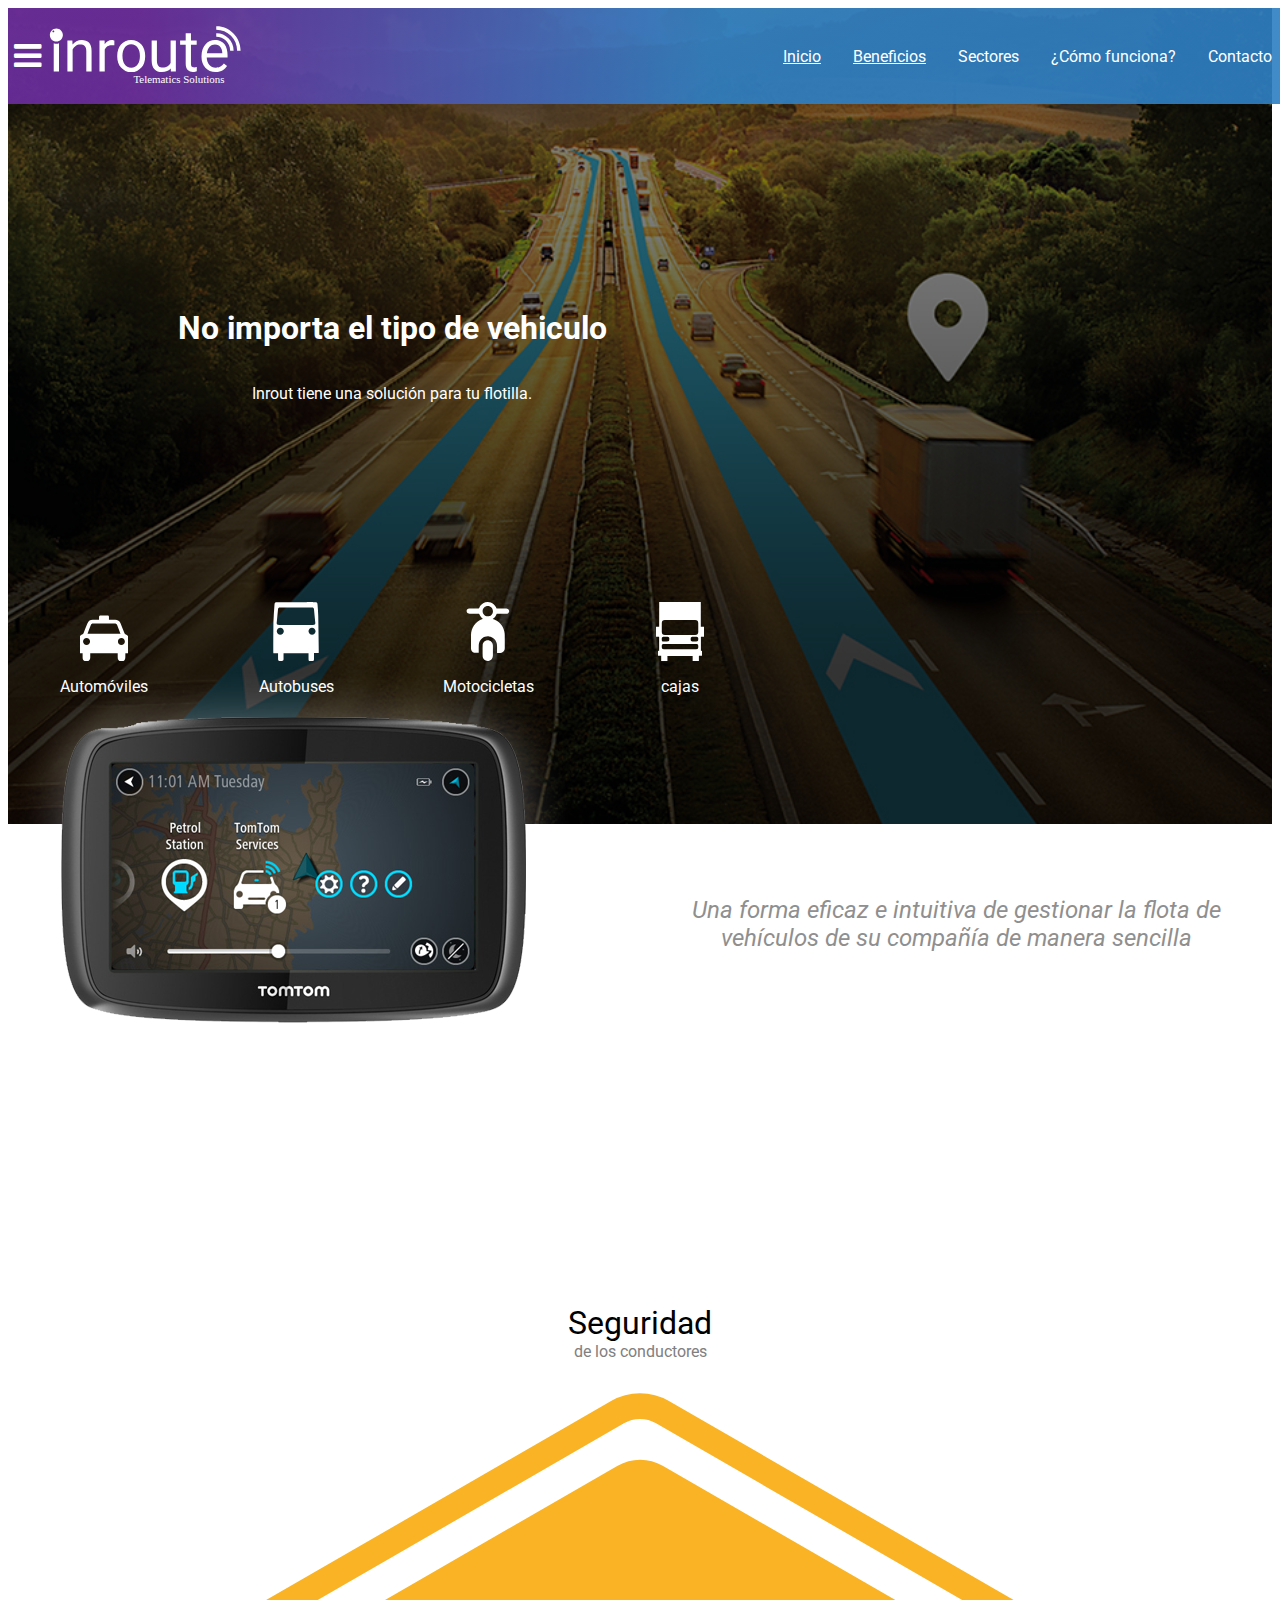
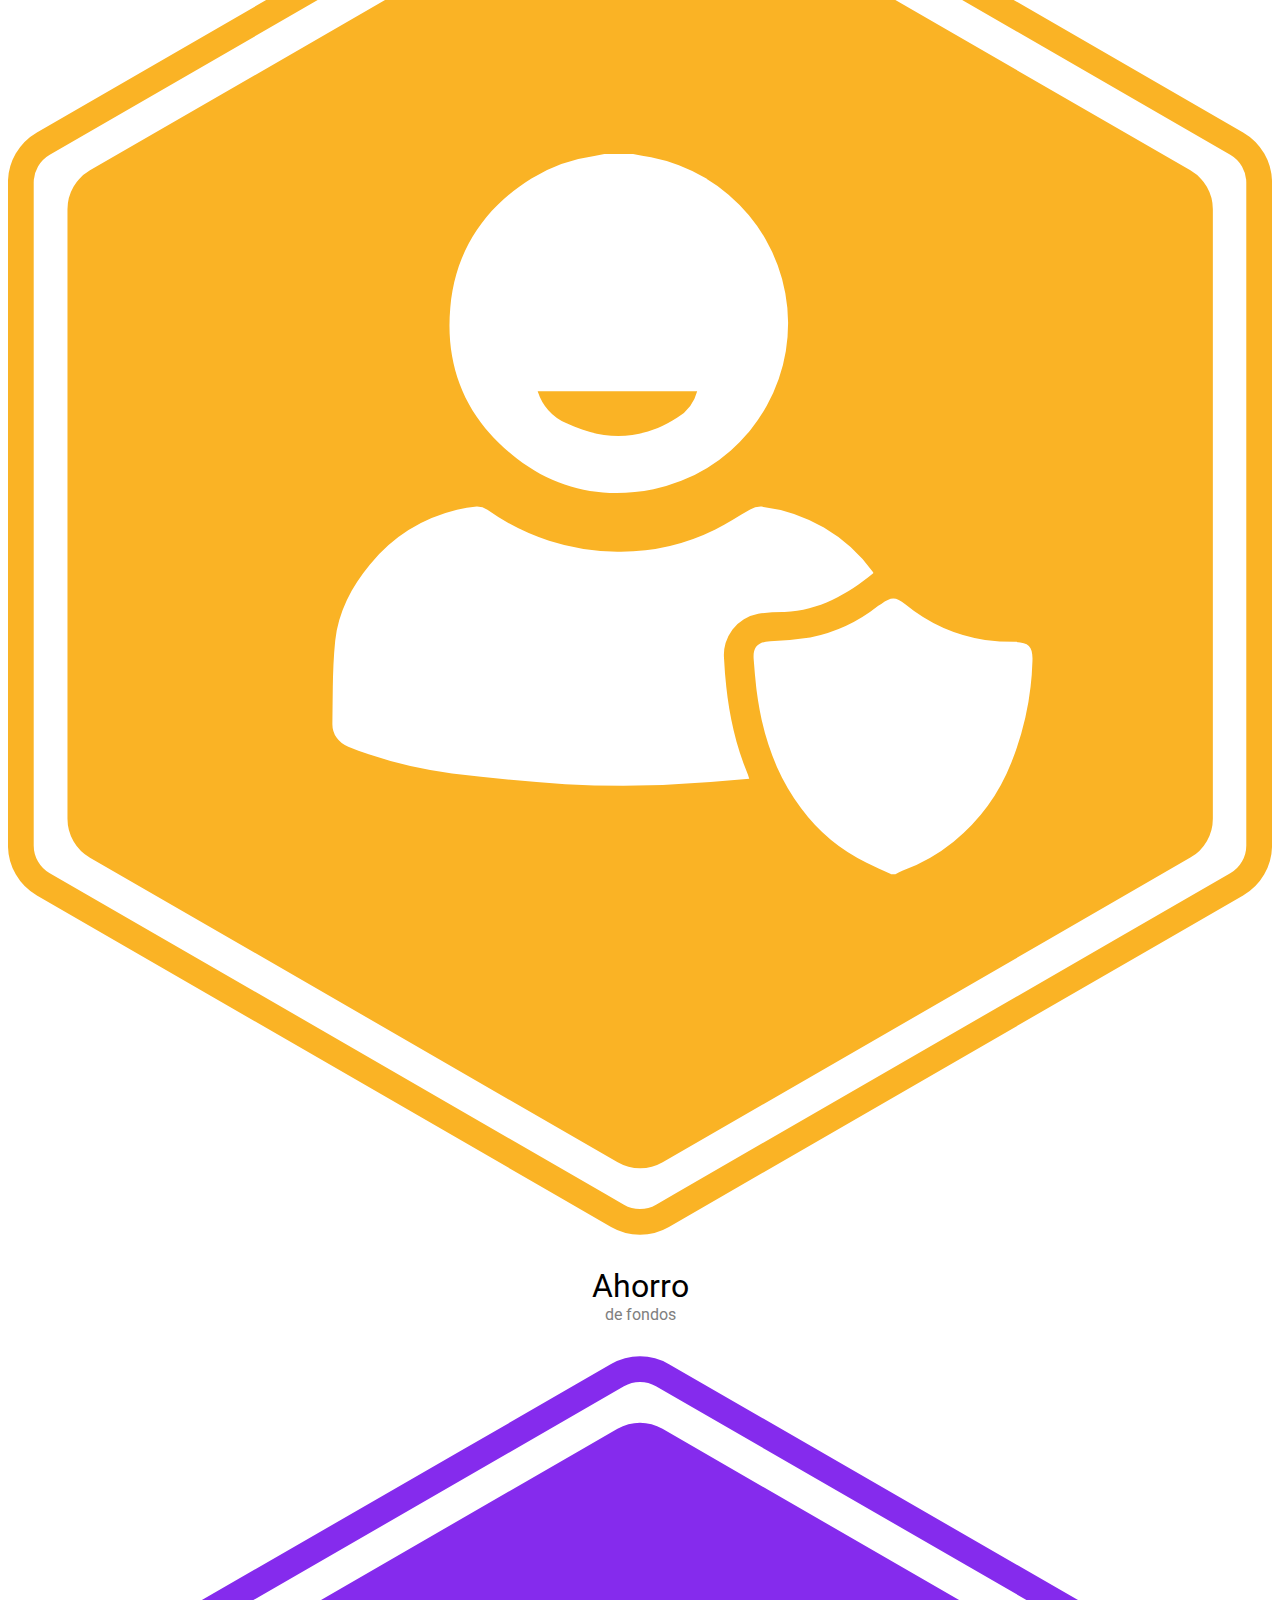
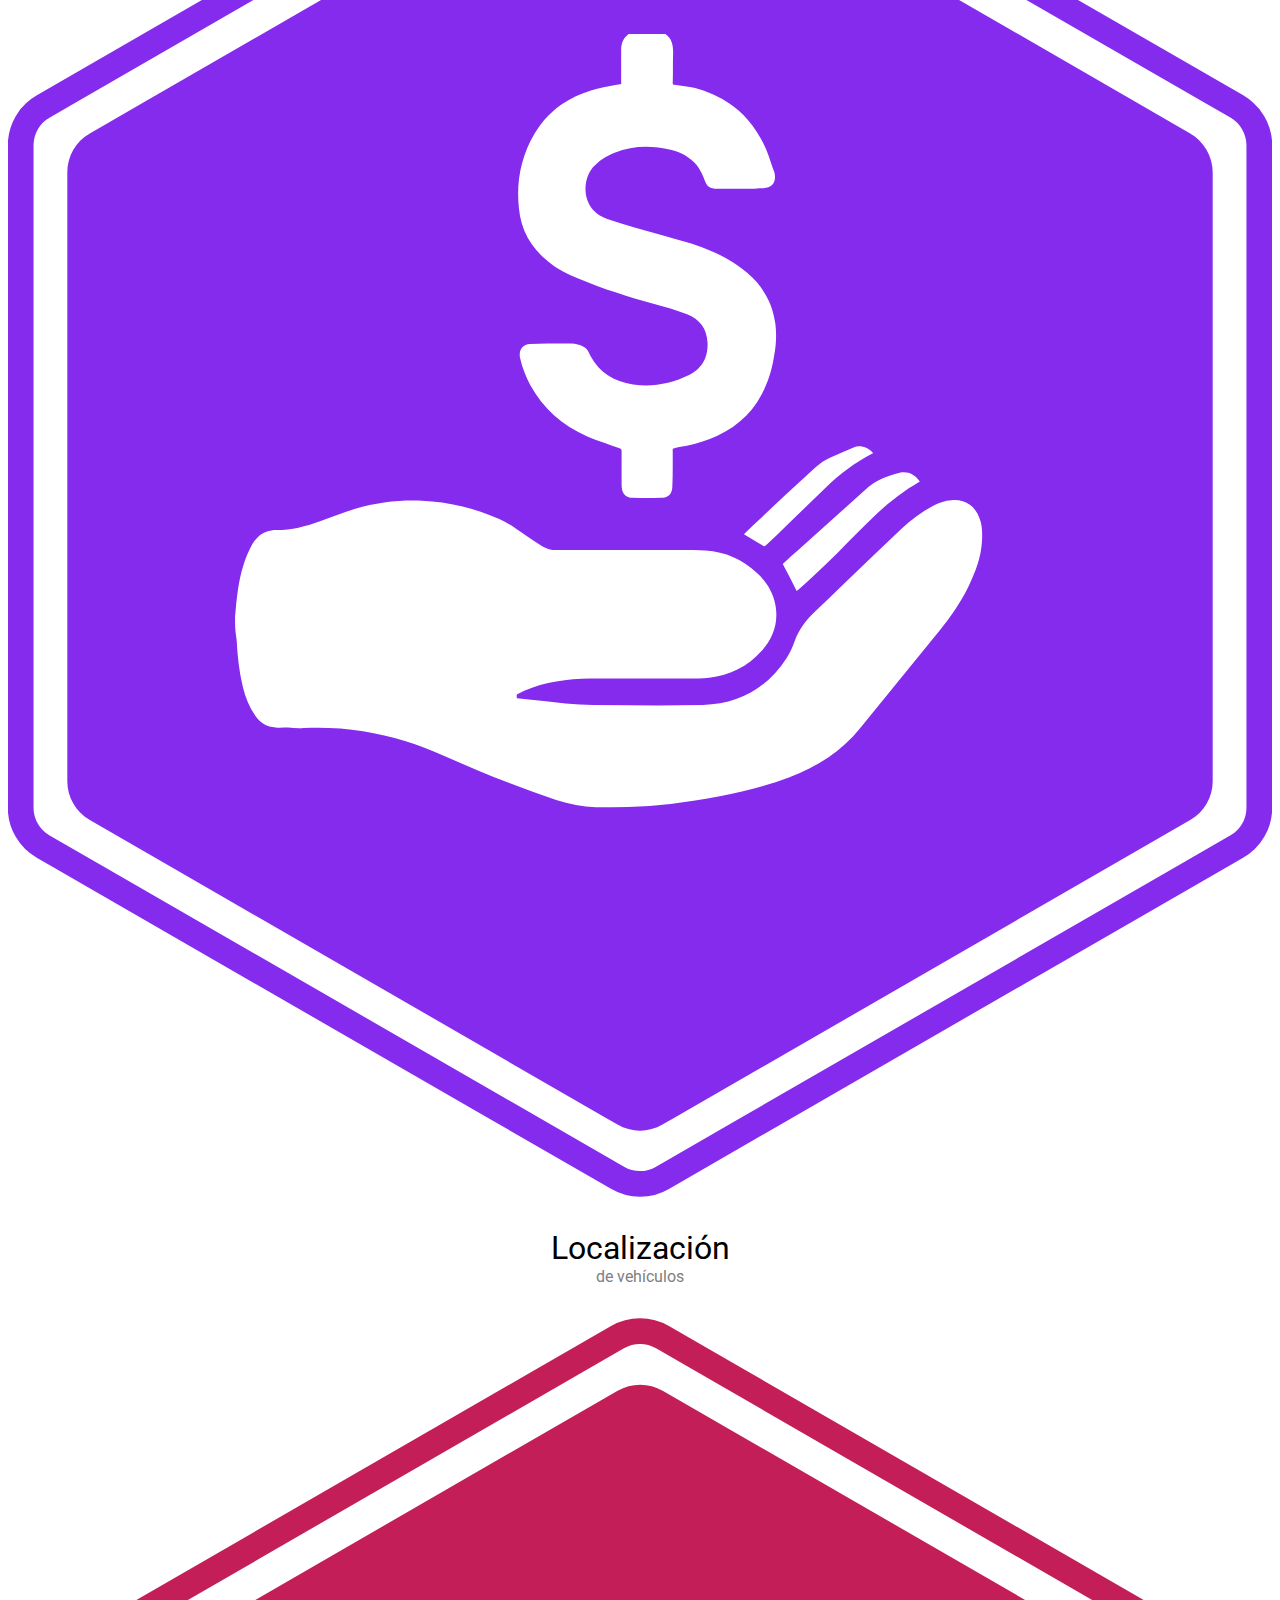
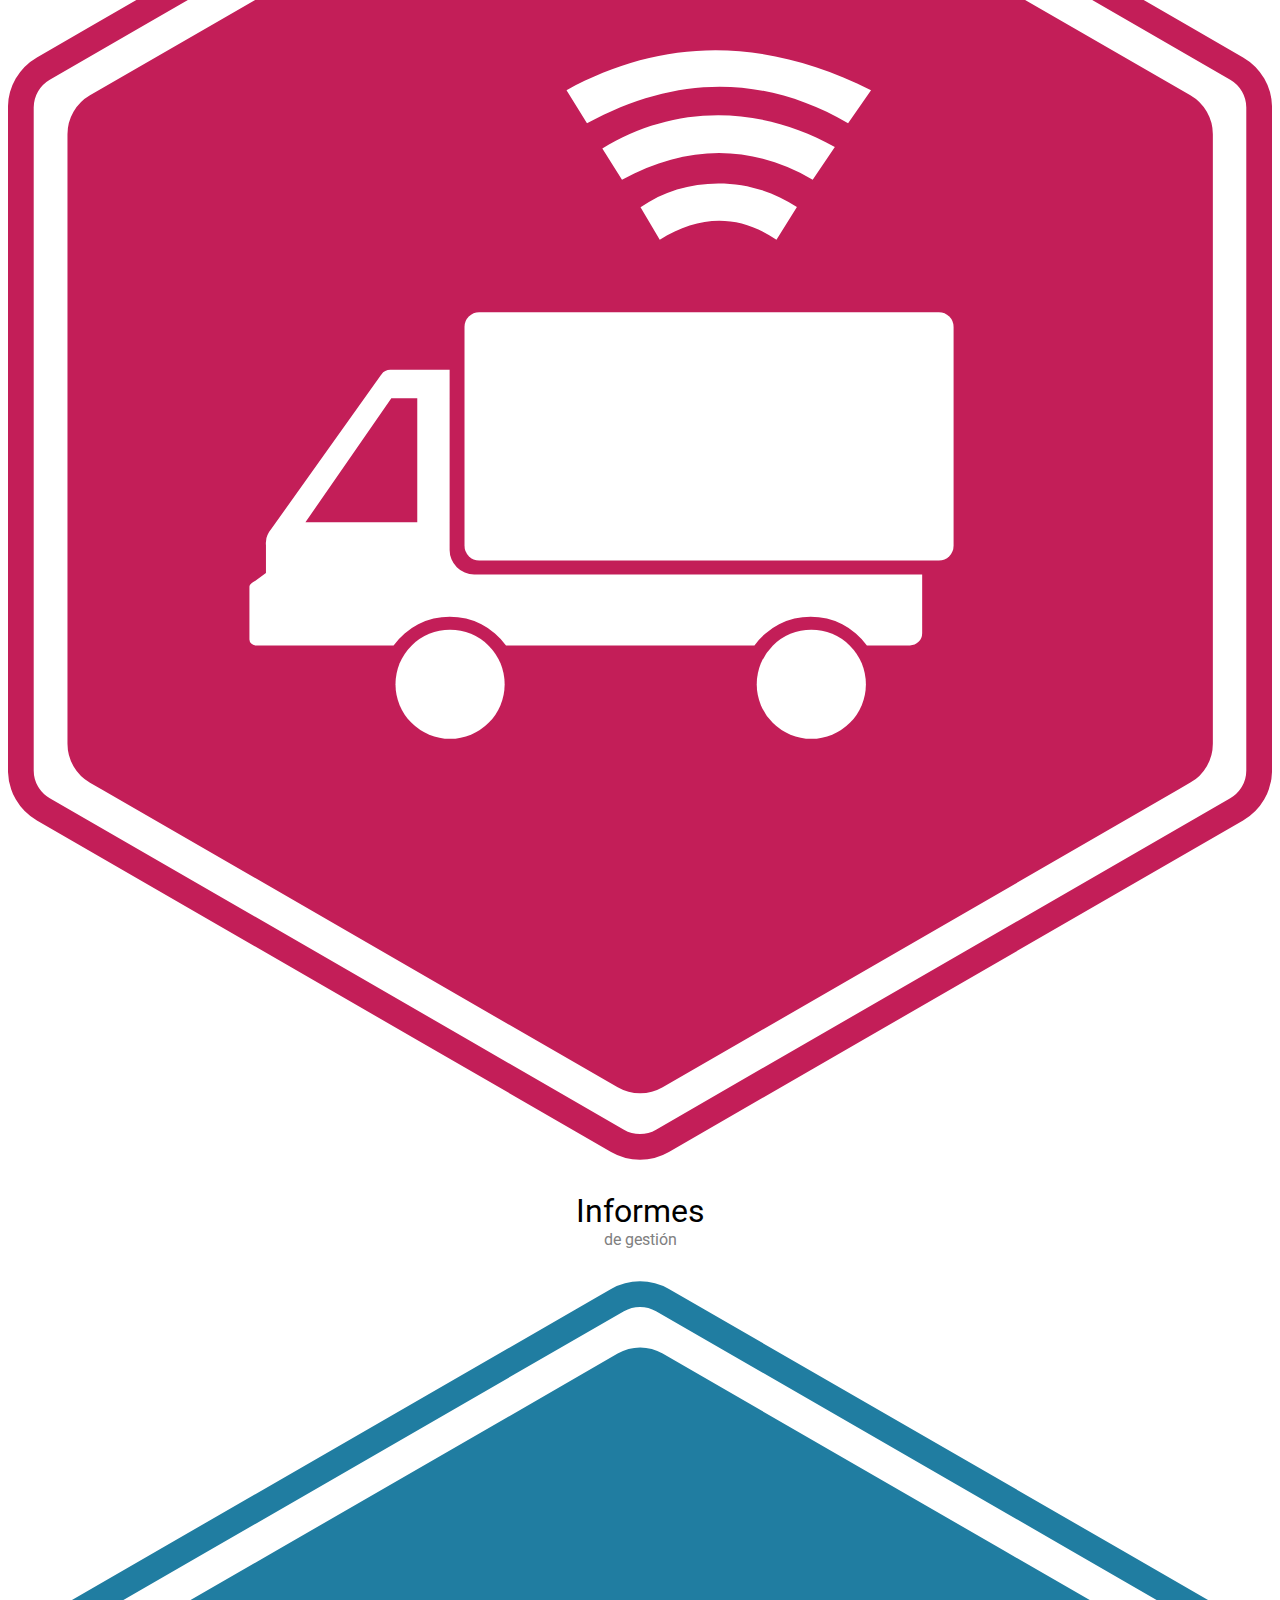
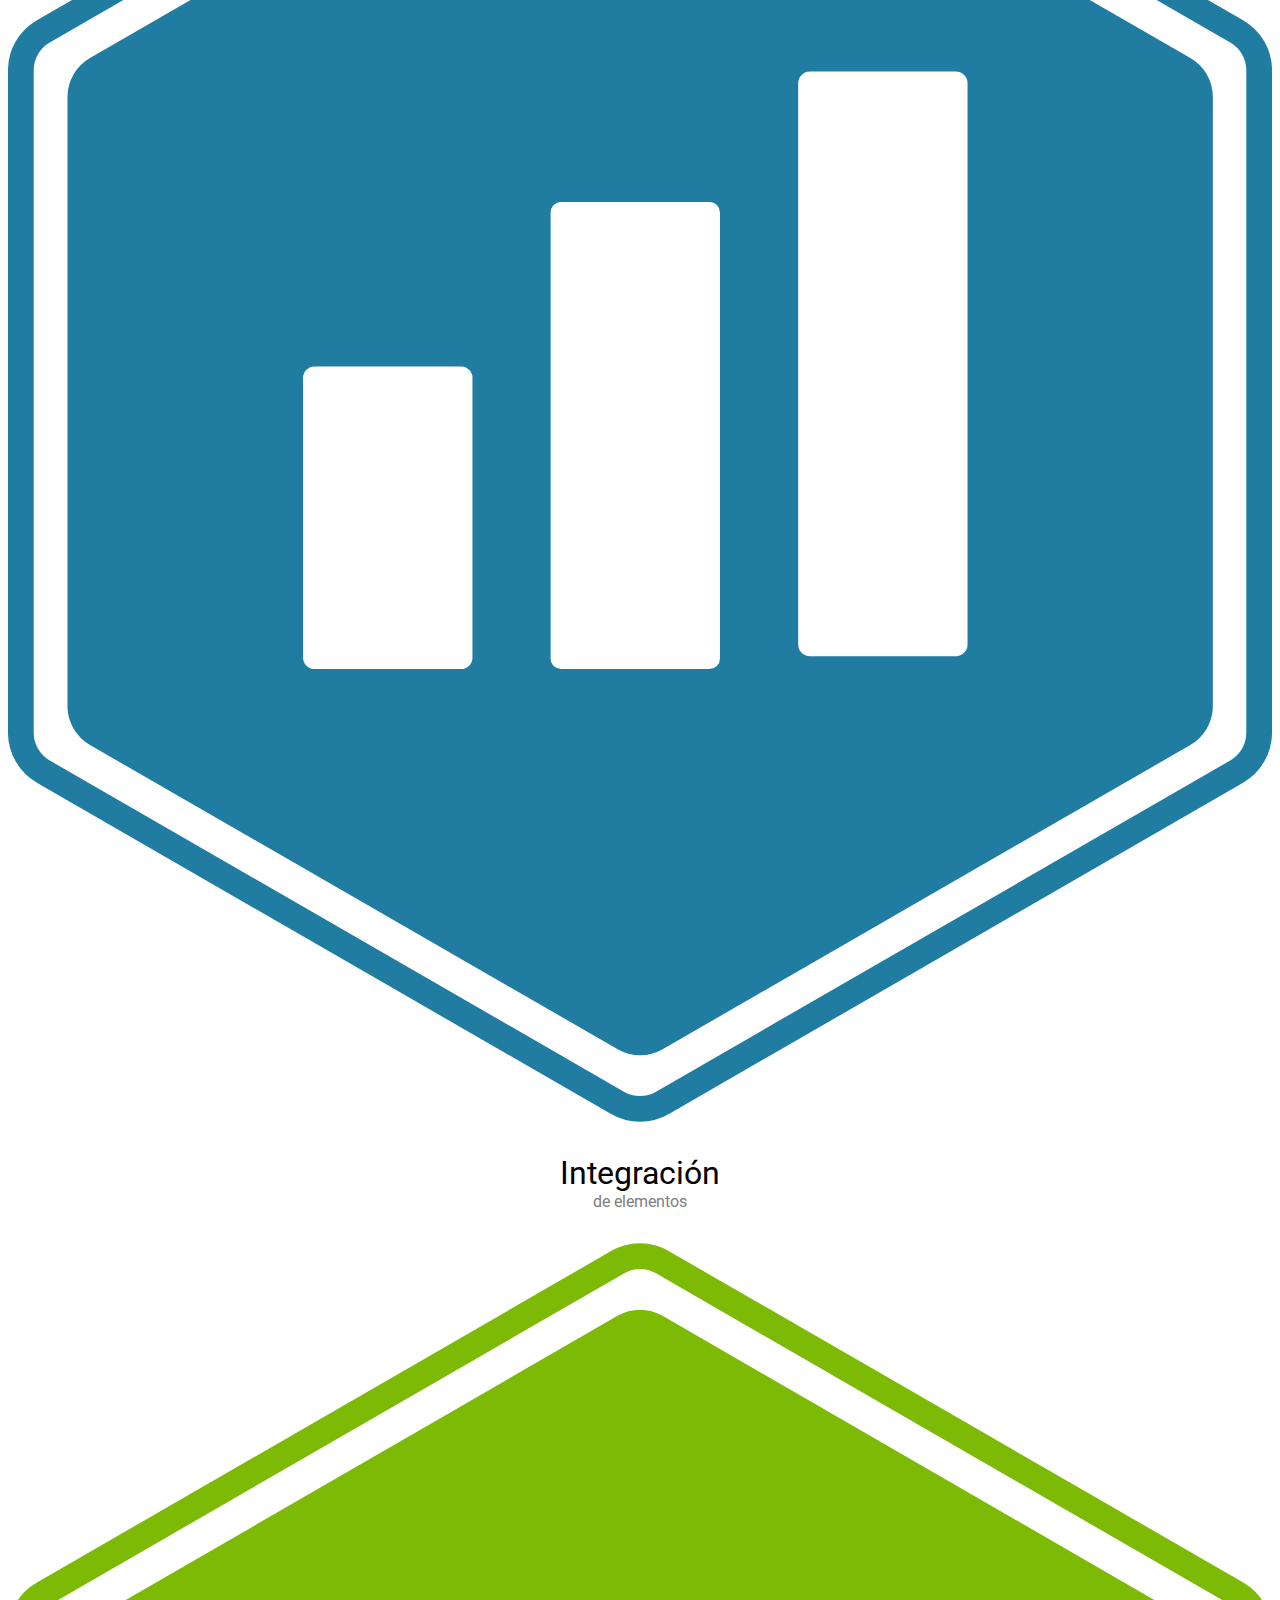
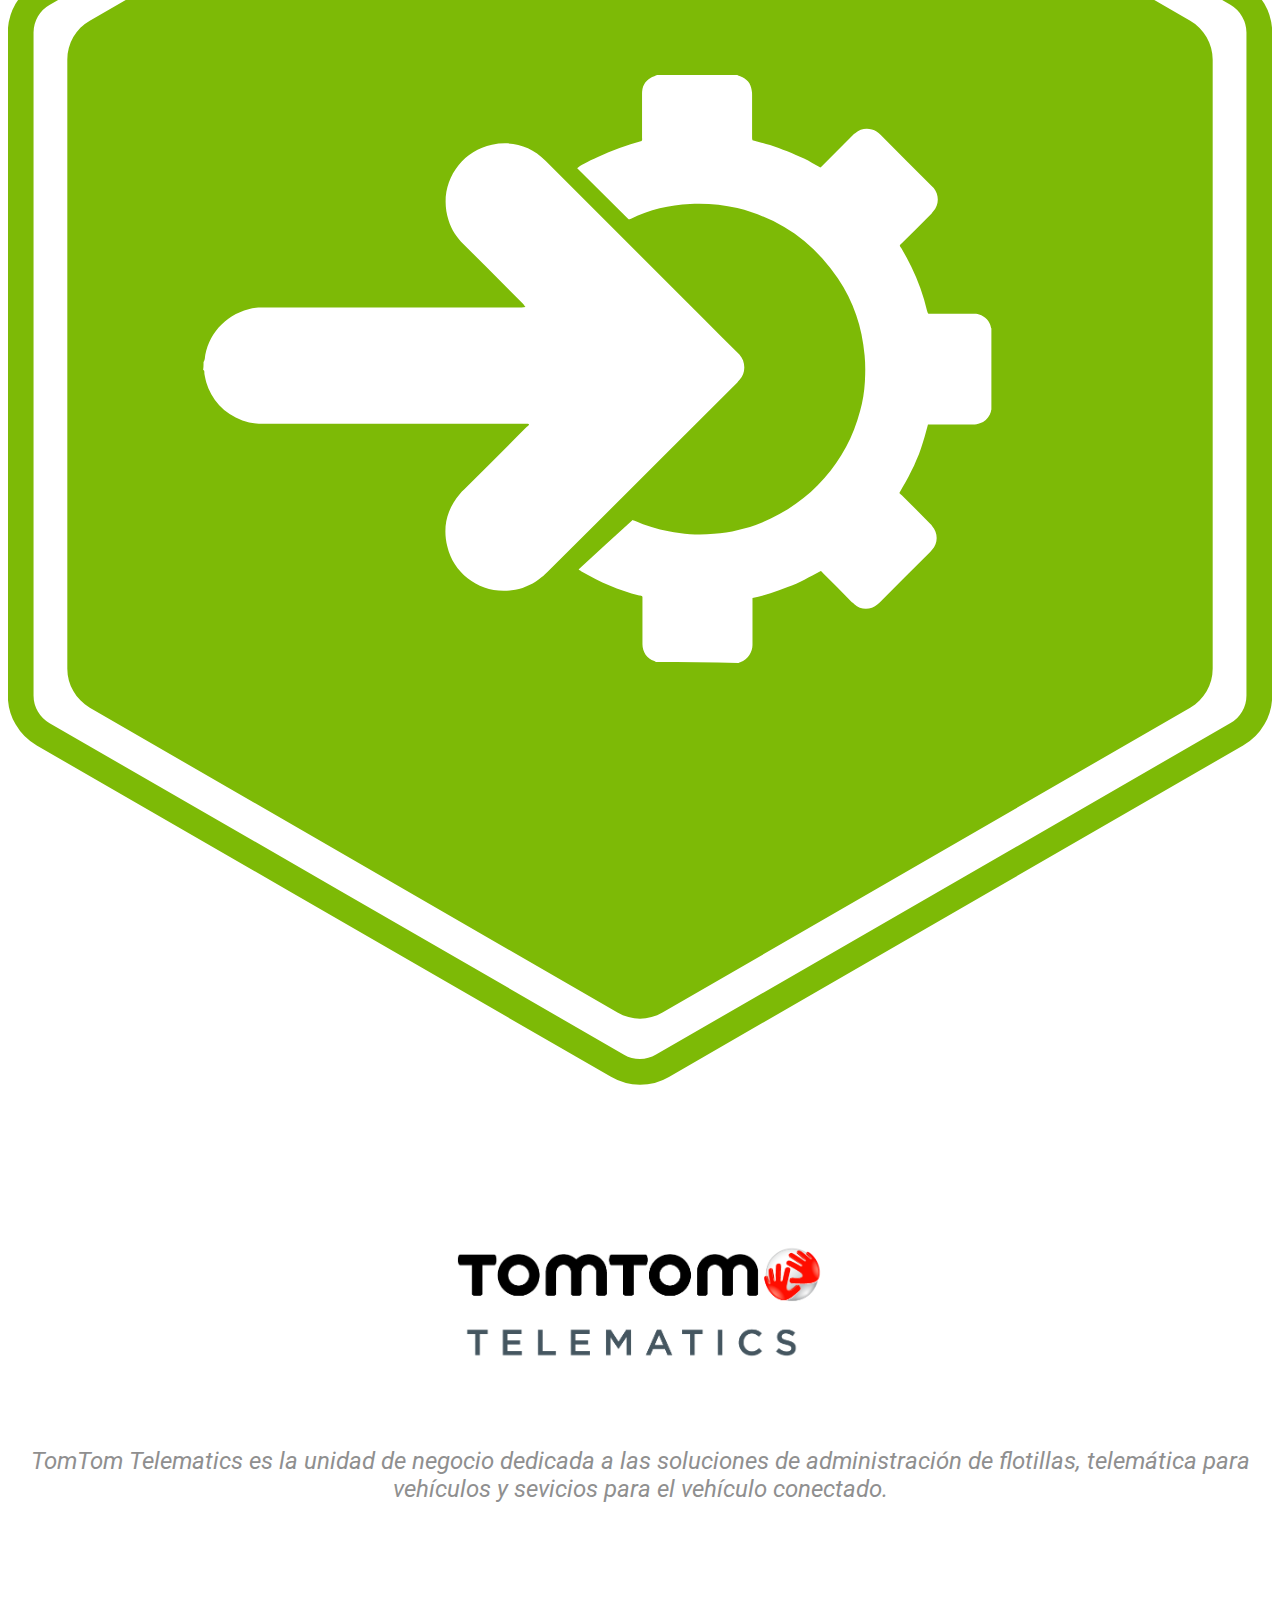
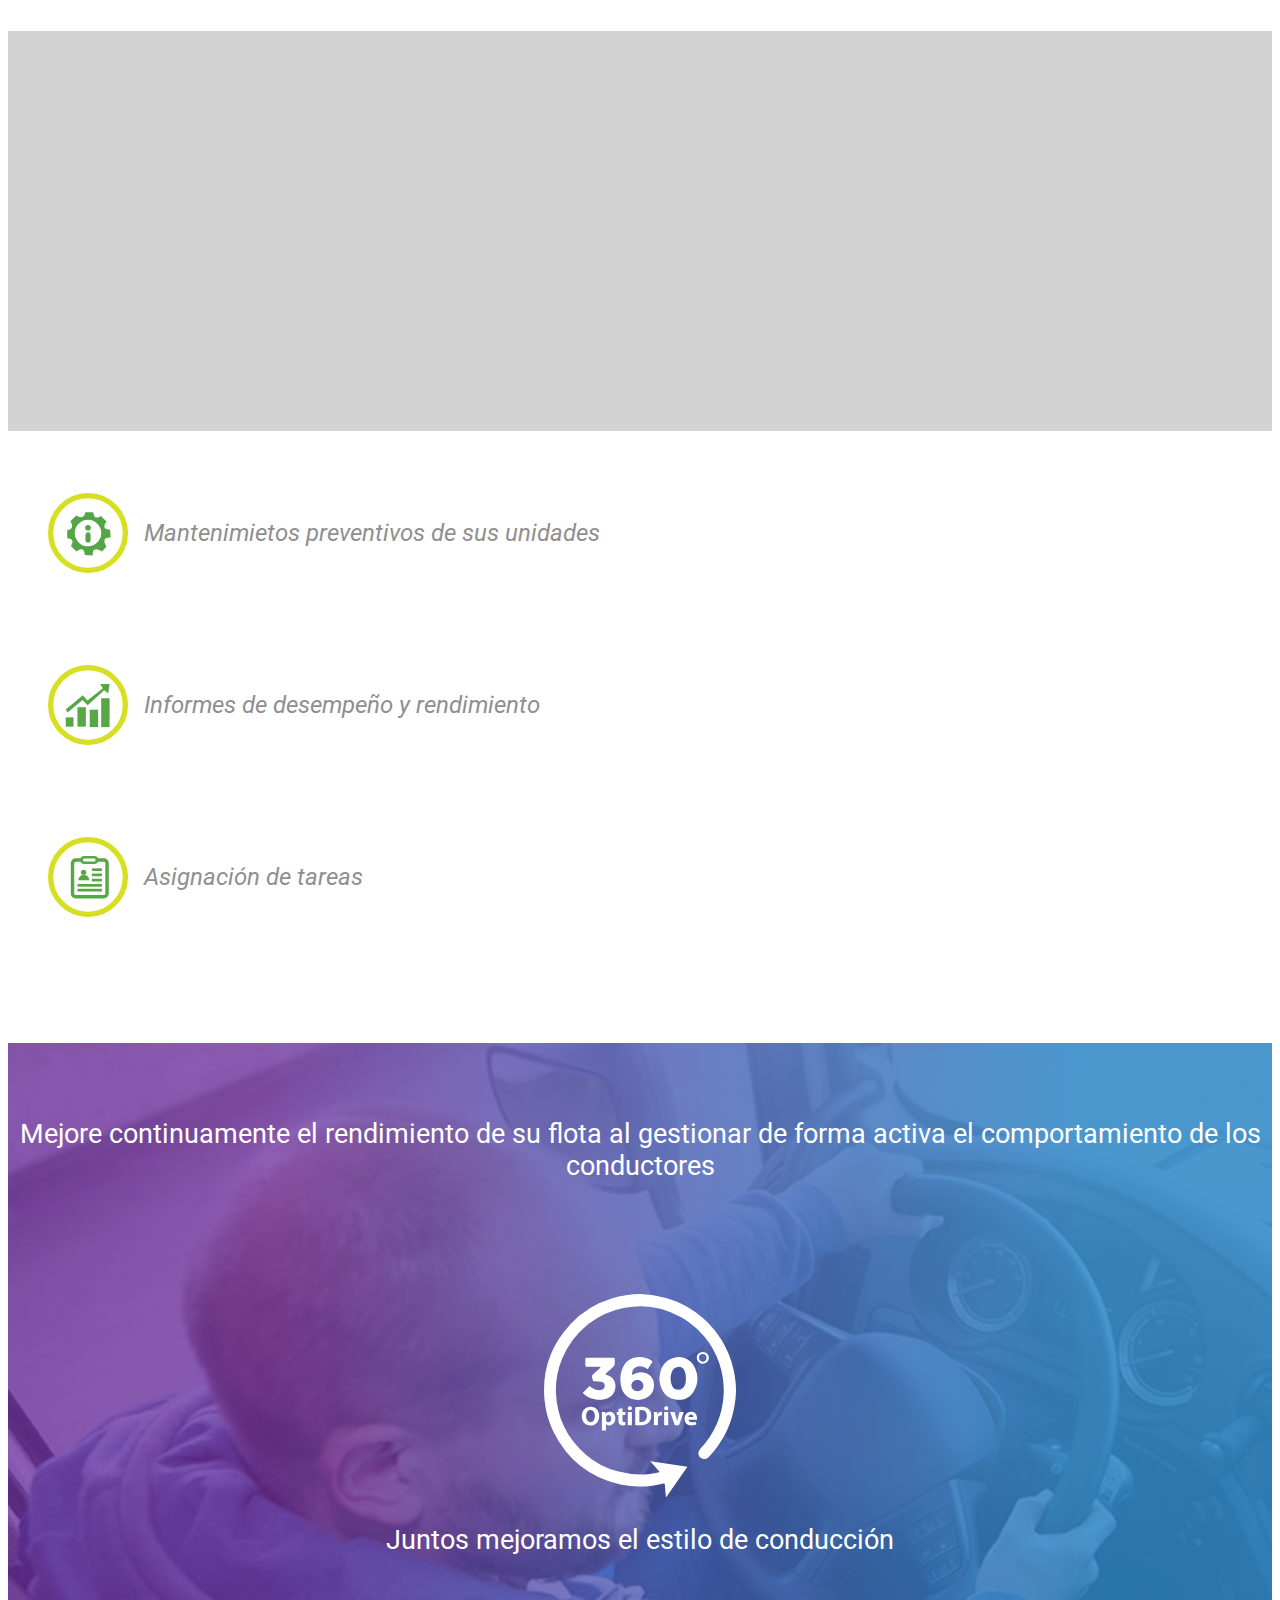
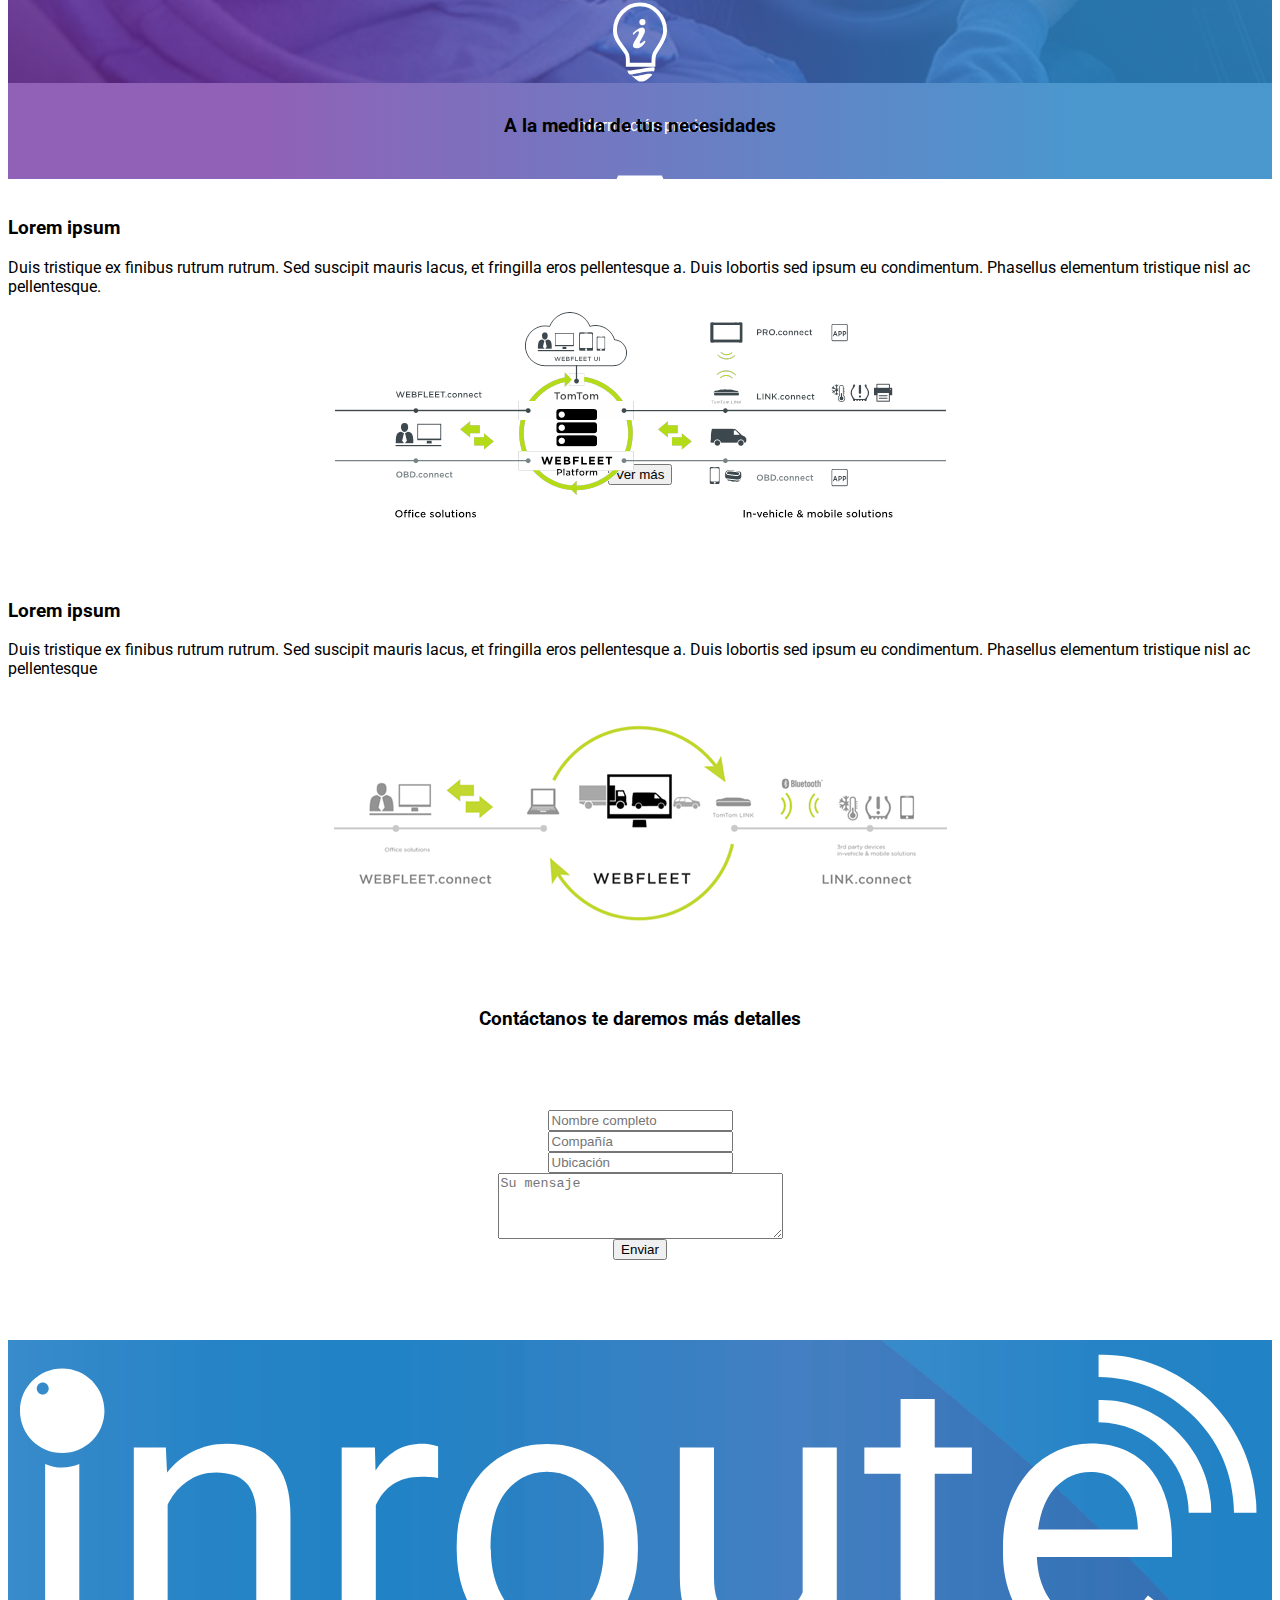
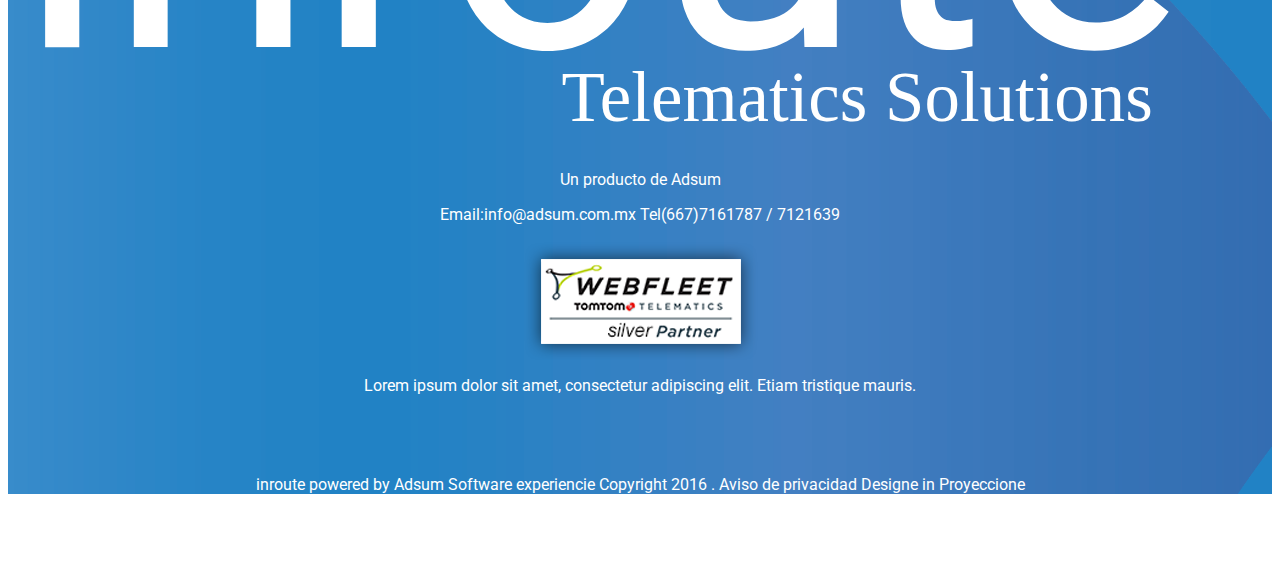
==== commit c6bf051a: "Actualización" ====
--- a/public/index.html
+++ b/public/index.html
@@ -15,10 +15,10 @@
         <div class="logo"><img src="img/inroute(blanco).svg"/></div>
         <div class="hmenu hidden-xs">
           <ul>
-            <li>Inicio</li>
-            <li>Soluciones</li>
-            <li>Telematic</li>
-            <li>OptiDrive</li>
+            <li> <a href="index.html">Inicio</a></li>
+            <li> <a href="benefits.html">Beneficios</a></li>
+            <li>Sectores</li>
+            <li>¿Cómo funciona?</li>
             <li>Contacto</li>
           </ul>
         </div>
@@ -116,7 +116,7 @@
       </div>
     </section>
     <section class="container developer"> 
-      <p>A la medida de tus necesidades</p>
+      <h3>A la medida de tus necesidades</h3>
       <div class="row">
         <div class="col-sm-6 developer-features">
           <h3 class="developer-text">Lorem ipsum</h3>
@@ -127,22 +127,34 @@
       <div class="row">
         <div class="col-sm-6 developer-features">
           <h3 class="developer-text">Lorem ipsum</h3>
-          <p class="developer-text">Duis tristique ex finibus rutrum rutrum. Sed suscipit mauris lacus, et fringilla eros pellentesque a. Duis lobortis sed ipsum eu condimentum. Phasellus elementum tristique nisl ac pellentesque					</p>
+          <p class="developer-text">Duis tristique ex finibus rutrum rutrum. Sed suscipit mauris lacus, et fringilla eros pellentesque a. Duis lobortis sed ipsum eu condimentum. Phasellus elementum tristique nisl ac pellentesque</p>
         </div>
-        <div class="col-sm-6 developer-features">					<img src="img/image002.png" class="img-responsive"/></div>
+        <div class="col-sm-6 developer-features"><img src="img/image002.png" class="img-responsive"/></div>
       </div>
     </section>
     <section class="container form">
-      <p>Contáctanos te daremos más detalles</p>
+      <h3>Contáctanos te daremos más detalles</h3>
       <div class="row group">
         <div class="col-sm-6">
-          <input type="text" placeholder="Nombre completo" class="form-control"/>
-          <input type="text" placeholder="Compañía" class="form-control"/>
-          <input type="text" placeholder="Ubicación" class="form-control"/>
+          <div class="form-group">
+            <input type="text" placeholder="Nombre completo" class="form-control"/>
+          </div>
+          <div class="form-group">
+            <input type="text" placeholder="Compañía" class="form-control"/>
+          </div>
+          <div class="form-group">
+            <input type="text" placeholder="Ubicación" class="form-control"/>
+          </div>
         </div>
         <div class="col-sm-6">
-          <textarea name="comment" placeholder="Su mensaje" cols="33" rows="4" class="form-control"></textarea>
-          <button type="submit" class="btn btn-success">Enviar</button>
+          <div class="form-group">
+            <textarea name="comment" placeholder="Su mensaje" cols="33" rows="4" class="form-control"></textarea>
+          </div>
+          <div class="form-group">
+            <div class="col-sm-offset-2 col-sm-10">
+              <button type="submit" class="btn btn-success">Enviar</button>
+            </div>
+          </div>
         </div>
       </div>
     </section>
--- a/public/css/index.css
+++ b/public/css/index.css
@@ -95,6 +95,9 @@
 nav .container .hmenu ul li {
   padding: 1em;
 }
+nav .container .hmenu ul li a {
+  color: #fff;
+}
 .banner {
   background-image: url("../img/banner-fondo.jpg");
   height: 50vh;
@@ -223,6 +226,9 @@
 }
 .banner .container .icons-inroute div p {
   text-align: center;
+}
+.second-view {
+  height: 30vh !important;
 }
 .gps-container .gps-msg p {
   text-align: center;
@@ -339,6 +345,9 @@
 .form p {
   text-align: center;
 }
+.form h3 {
+  text-align: center;
+}
 footer {
   background-image: url("../img/fondofooter.png");
   -webkit-background-size: cover;
@@ -353,6 +362,14 @@
   margin-top: 5em;
   margin-bottom: 5em;
   text-align: center;
+}
+@media (max-width: 768px) {
+  .opendrive {
+    height: 75em;
+  }
+  .telematic .row .features {
+    margin-top: 5em;
+  }
 }
 @media (min-width: 768px) {
   nav {
@@ -416,6 +433,9 @@
     margin-right: 1em;
     max-width: 5em;
   }
+  .opendrive {
+    height: 40em;
+  }
 }
 @media (min-width: 992px) {
   section.gps-container {
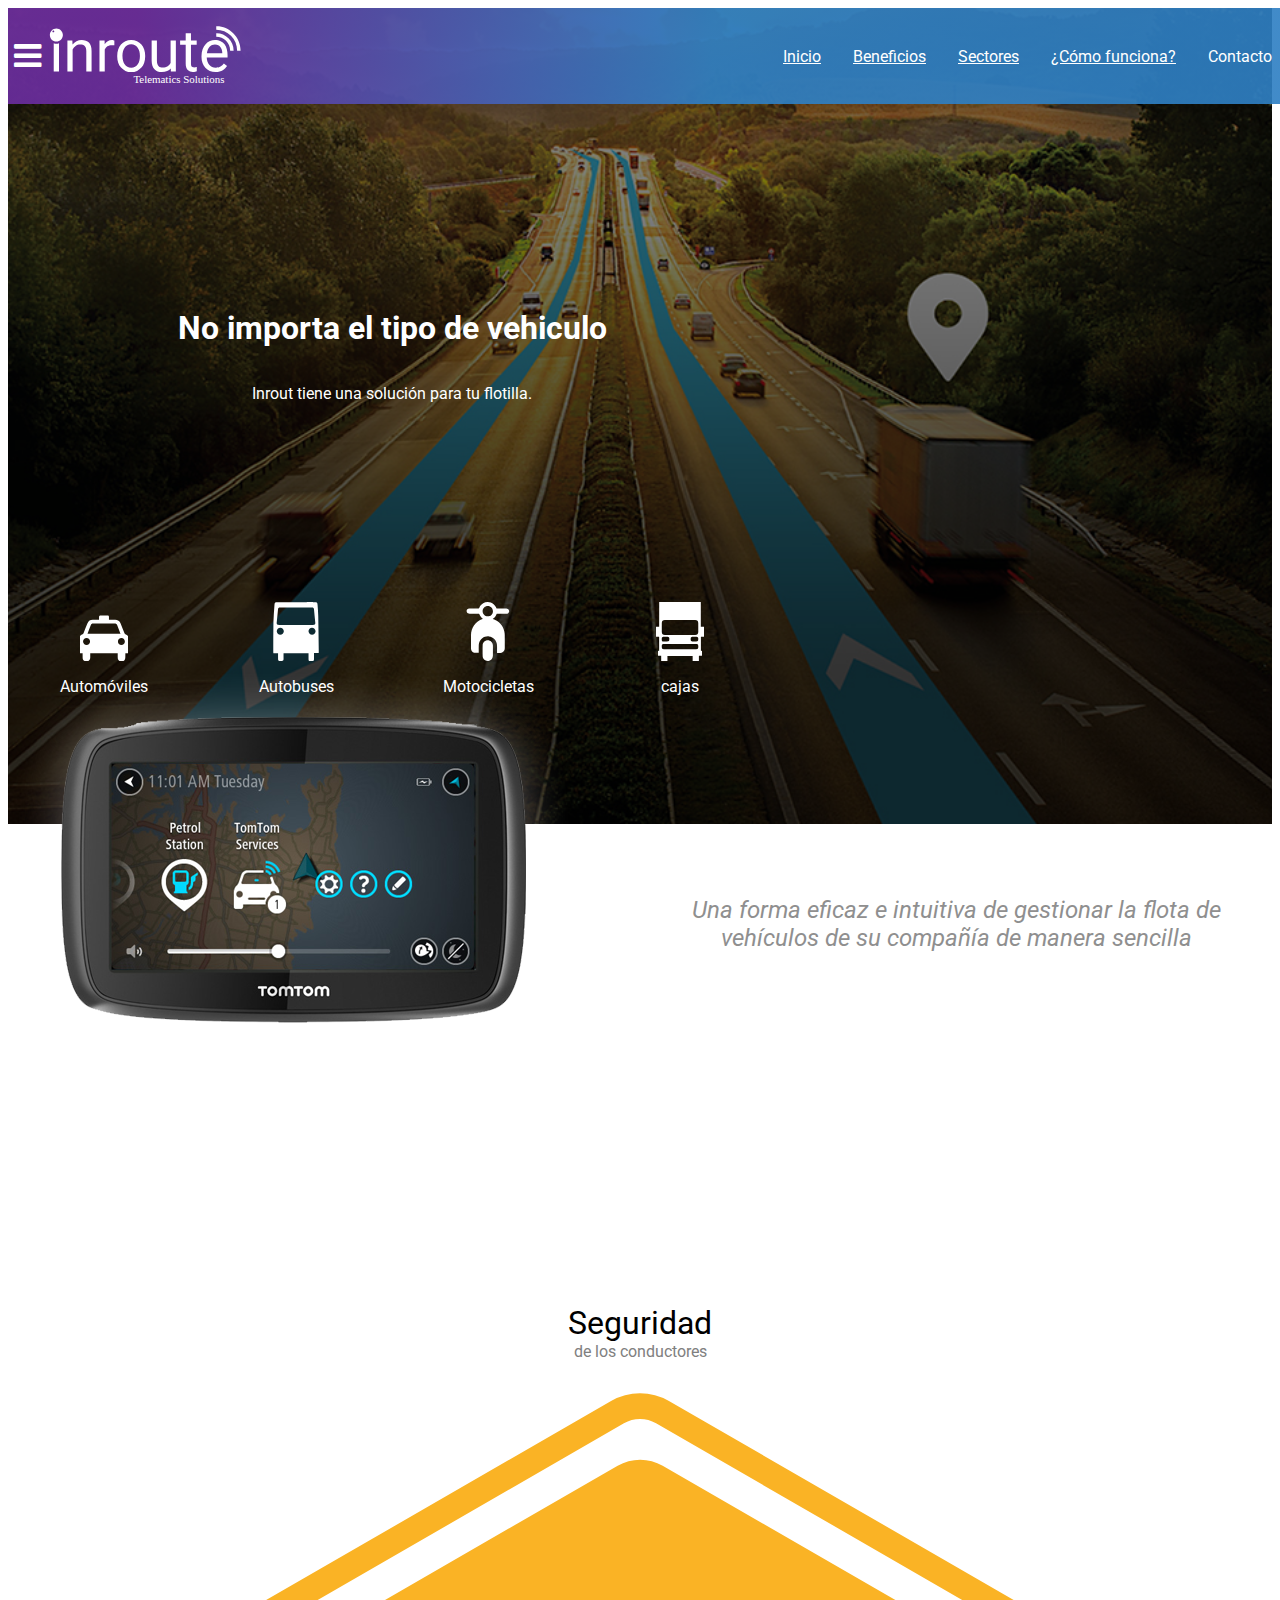
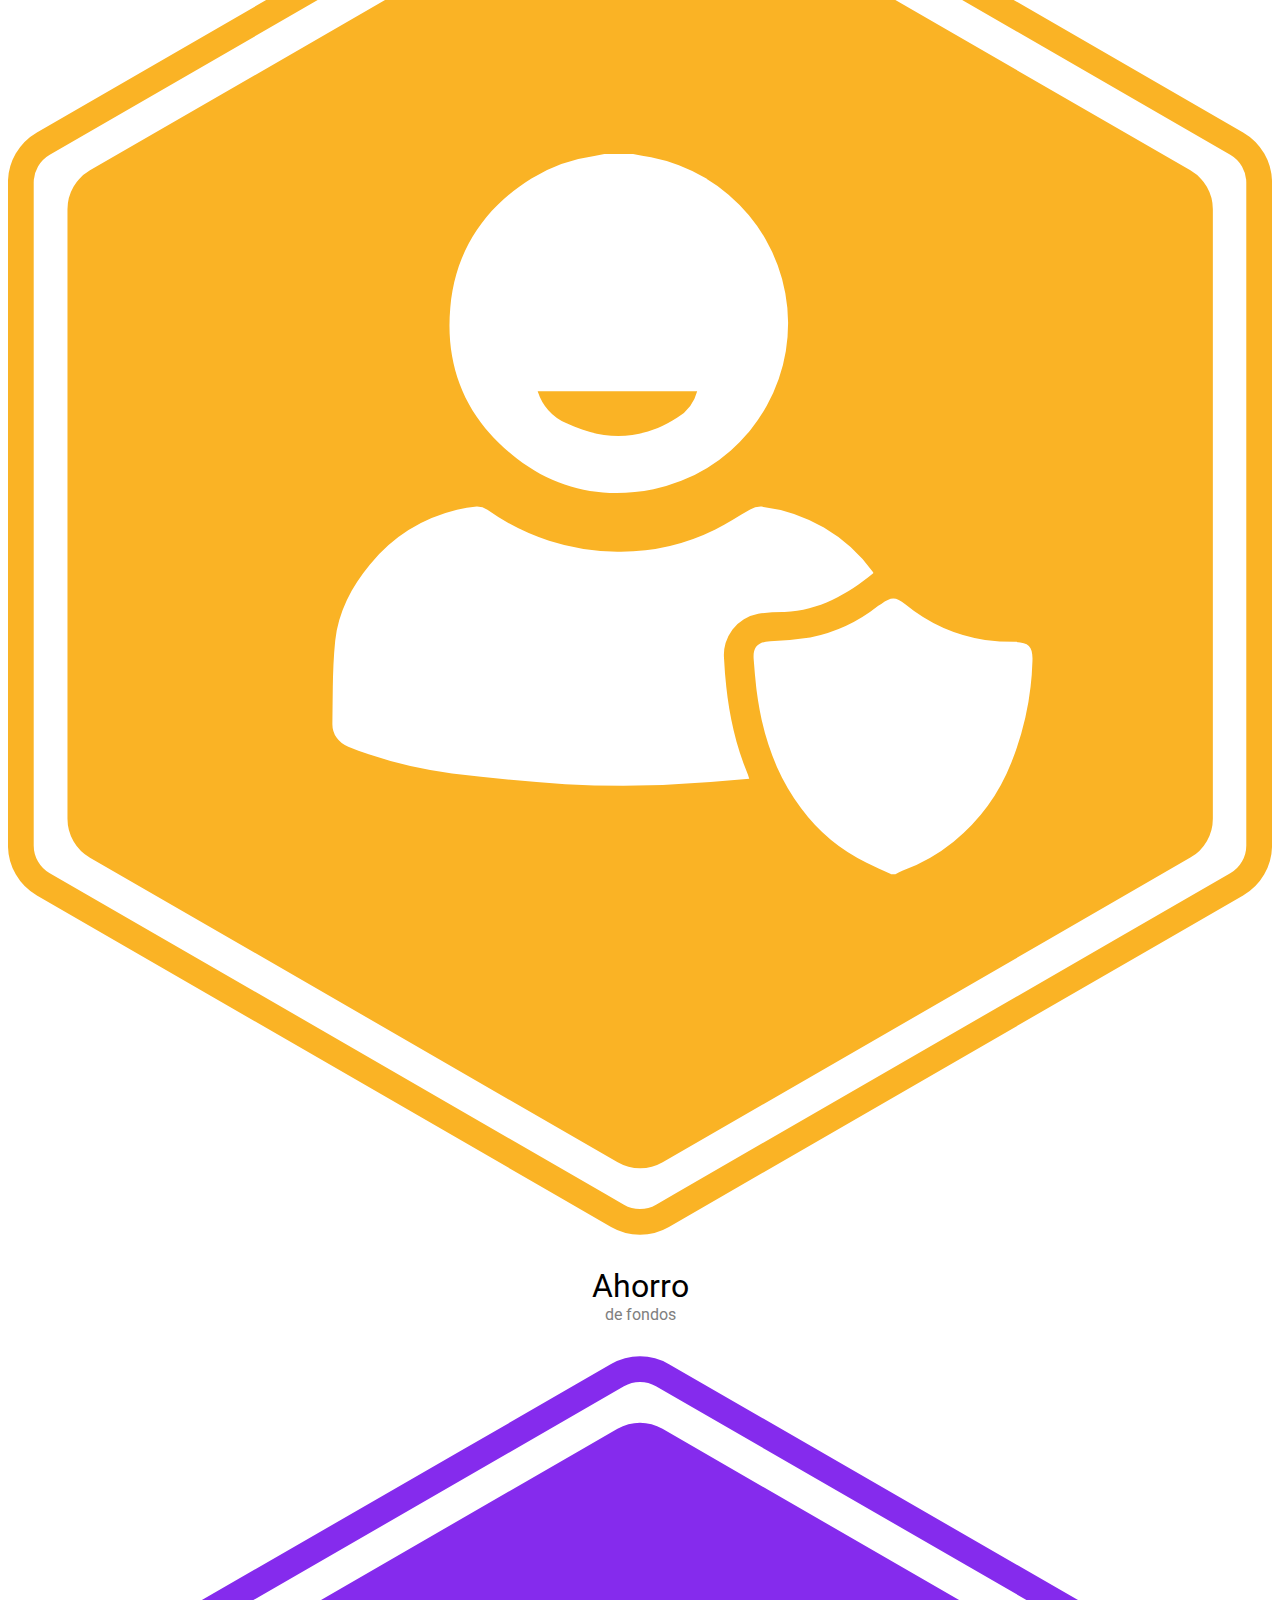
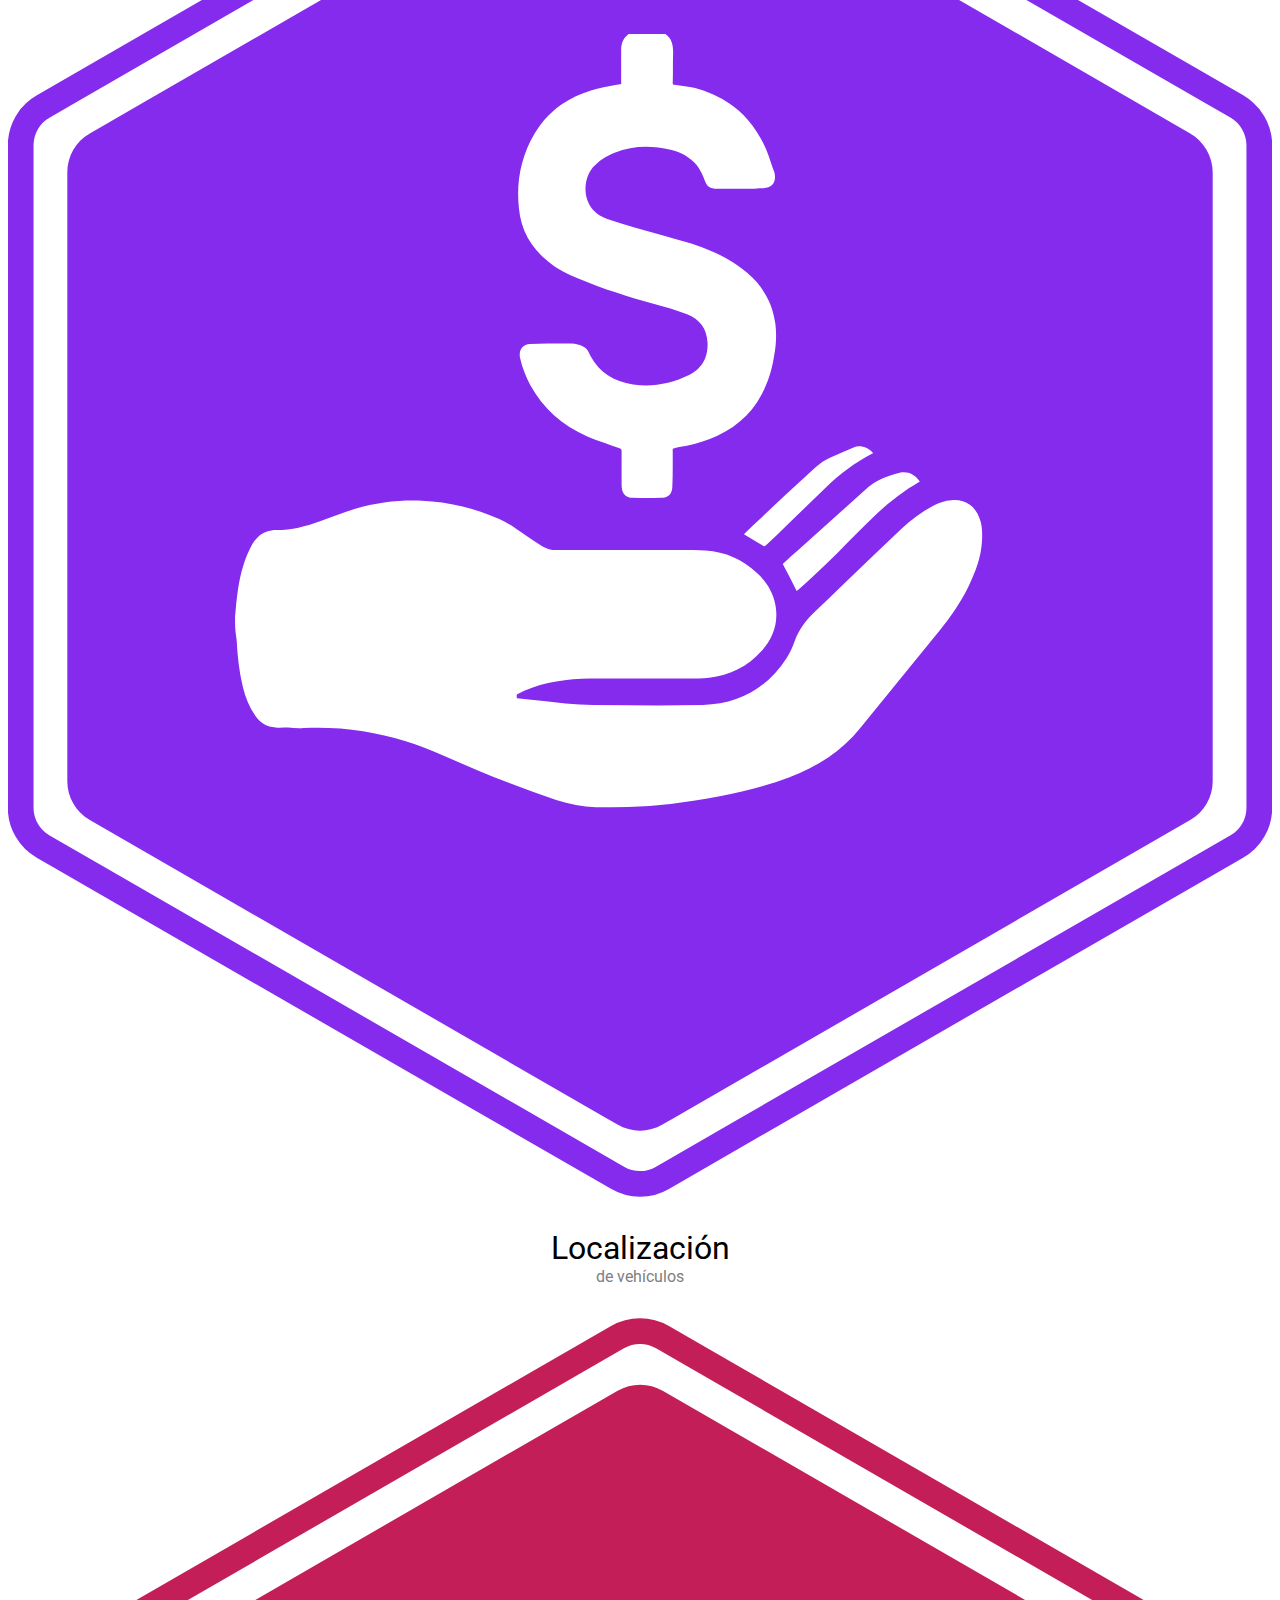
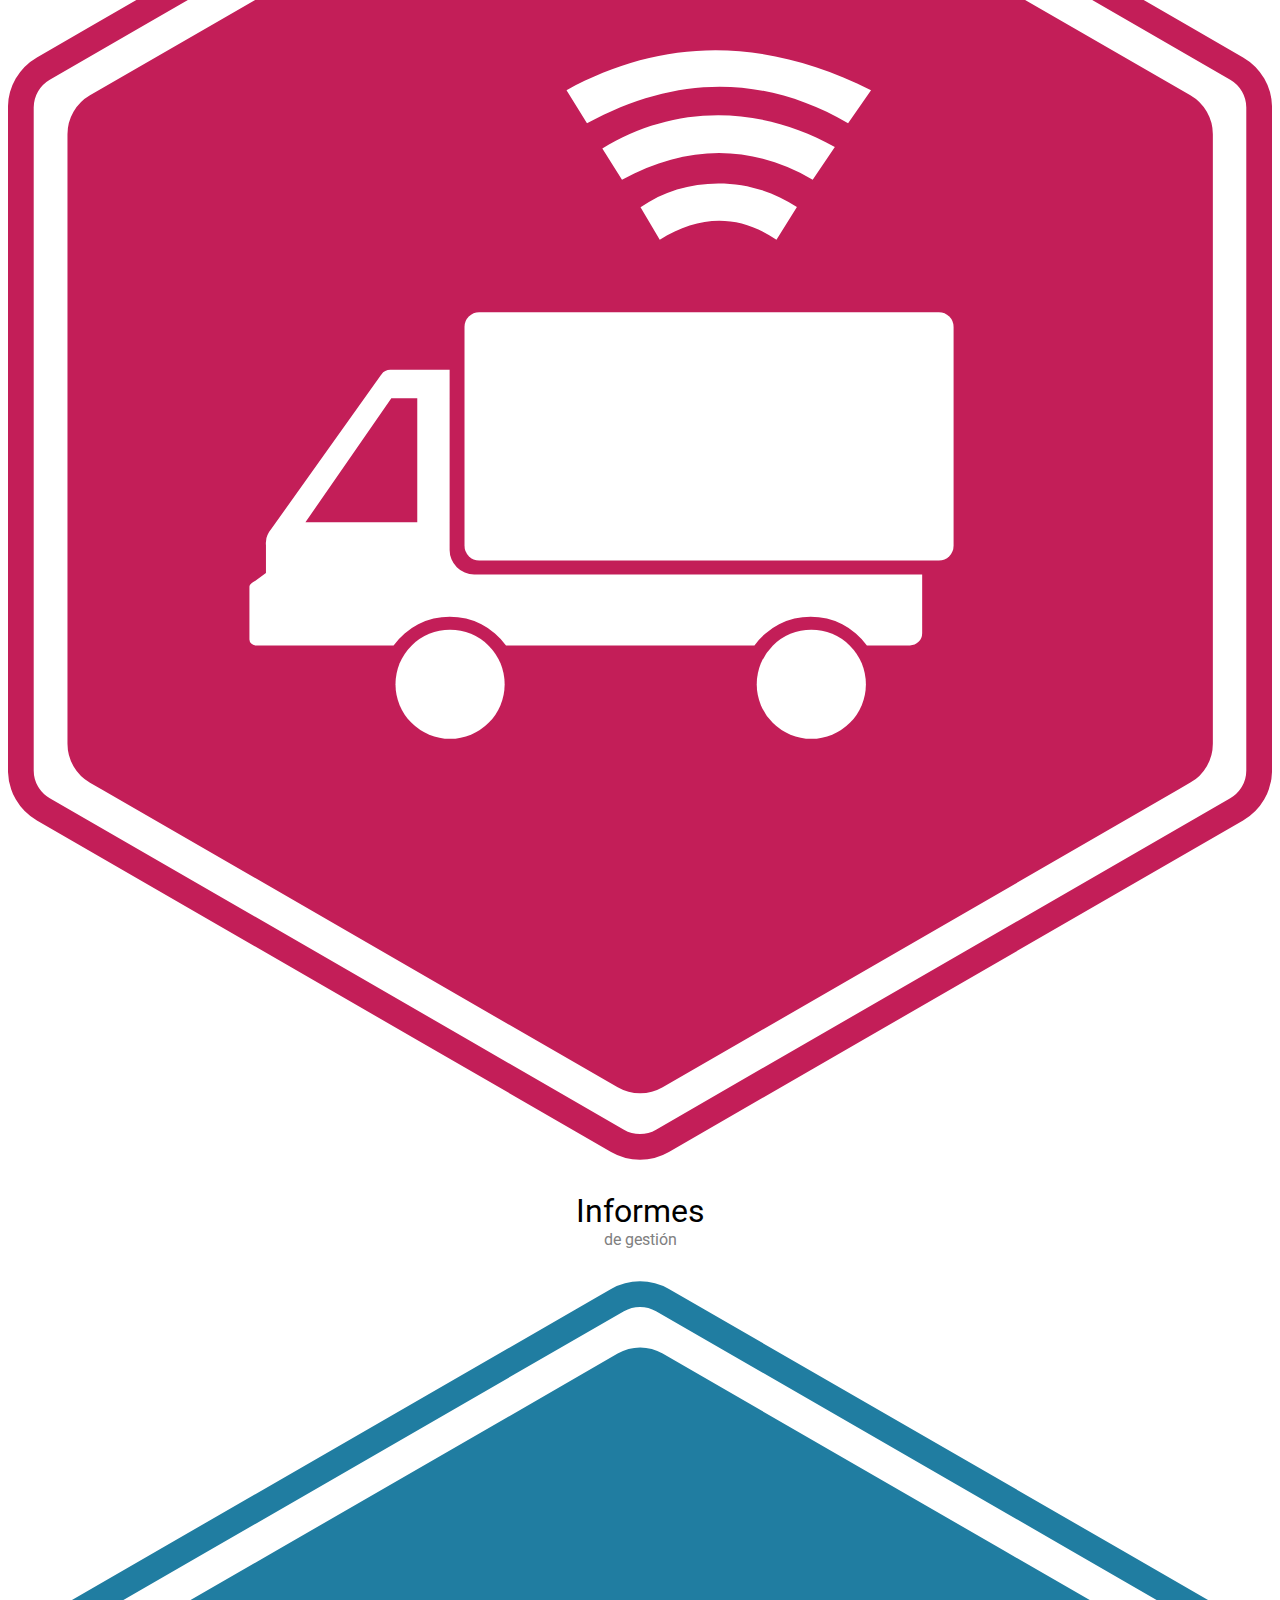
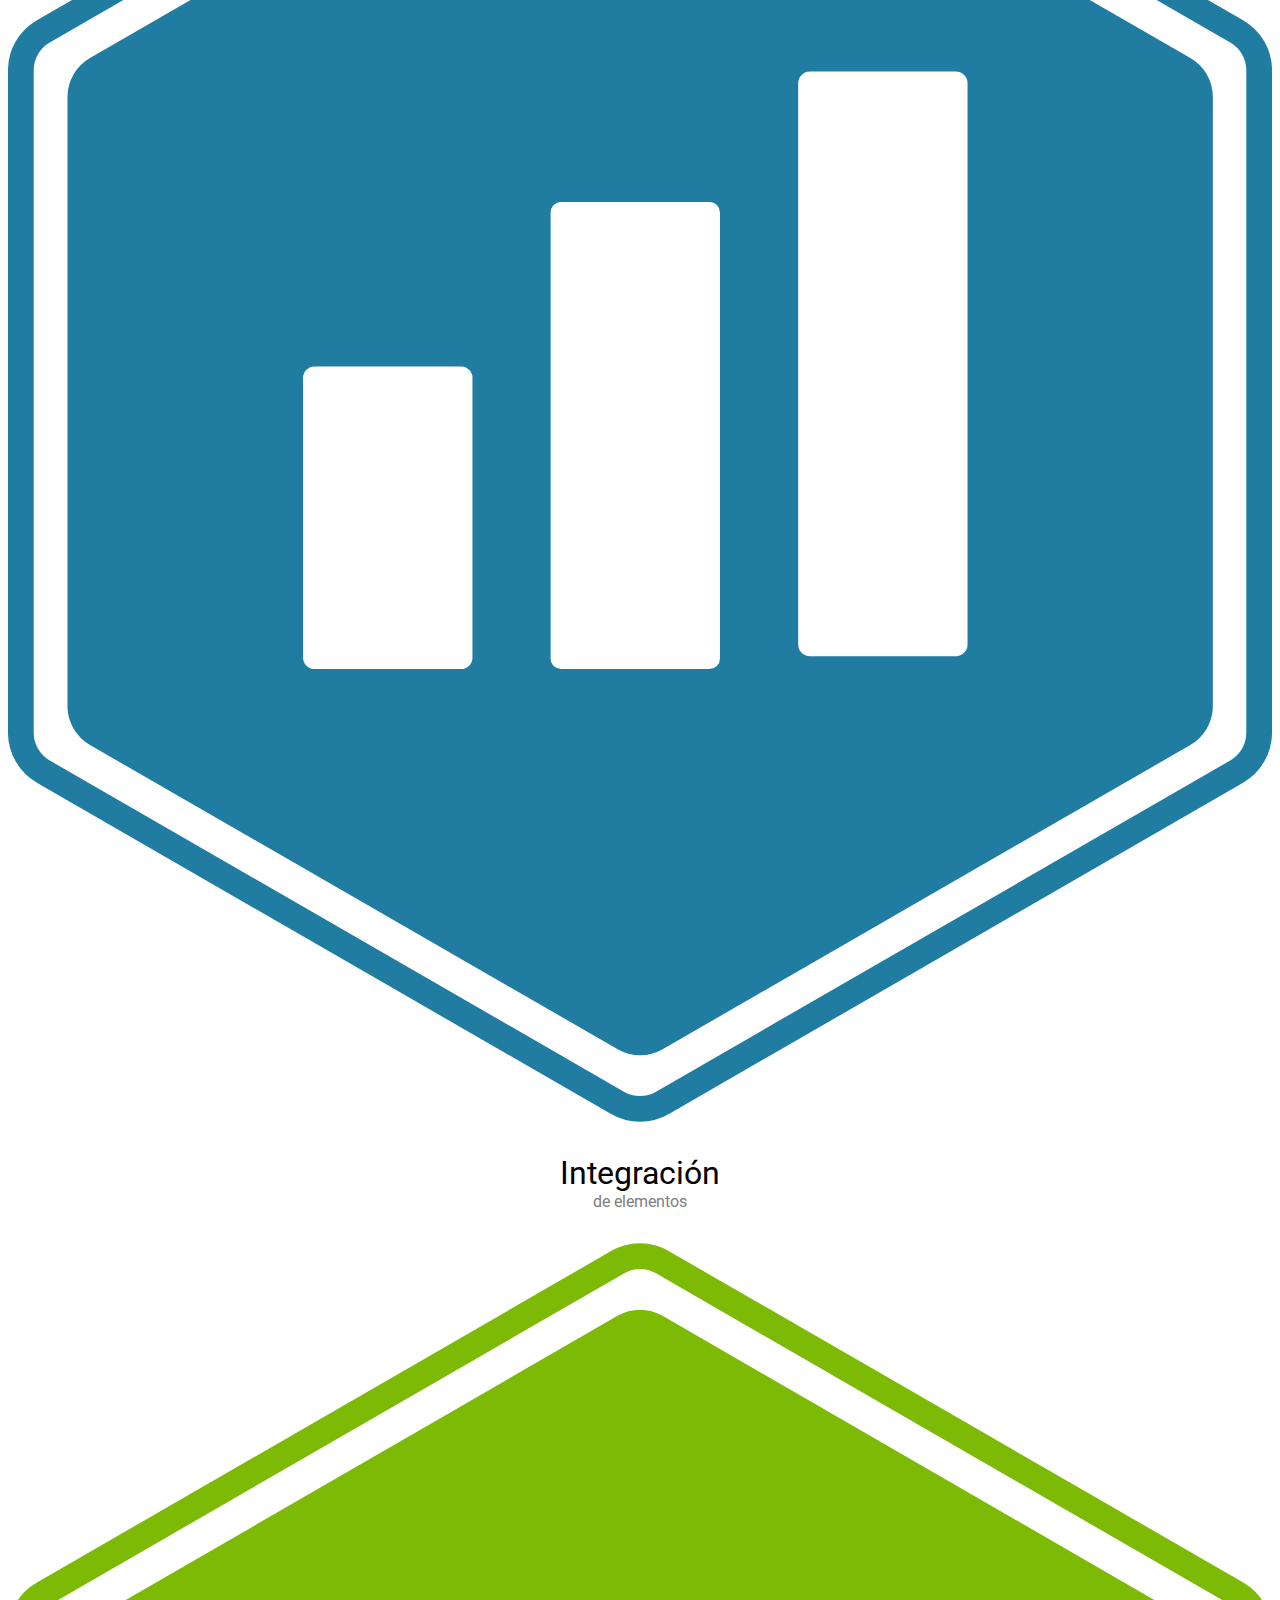
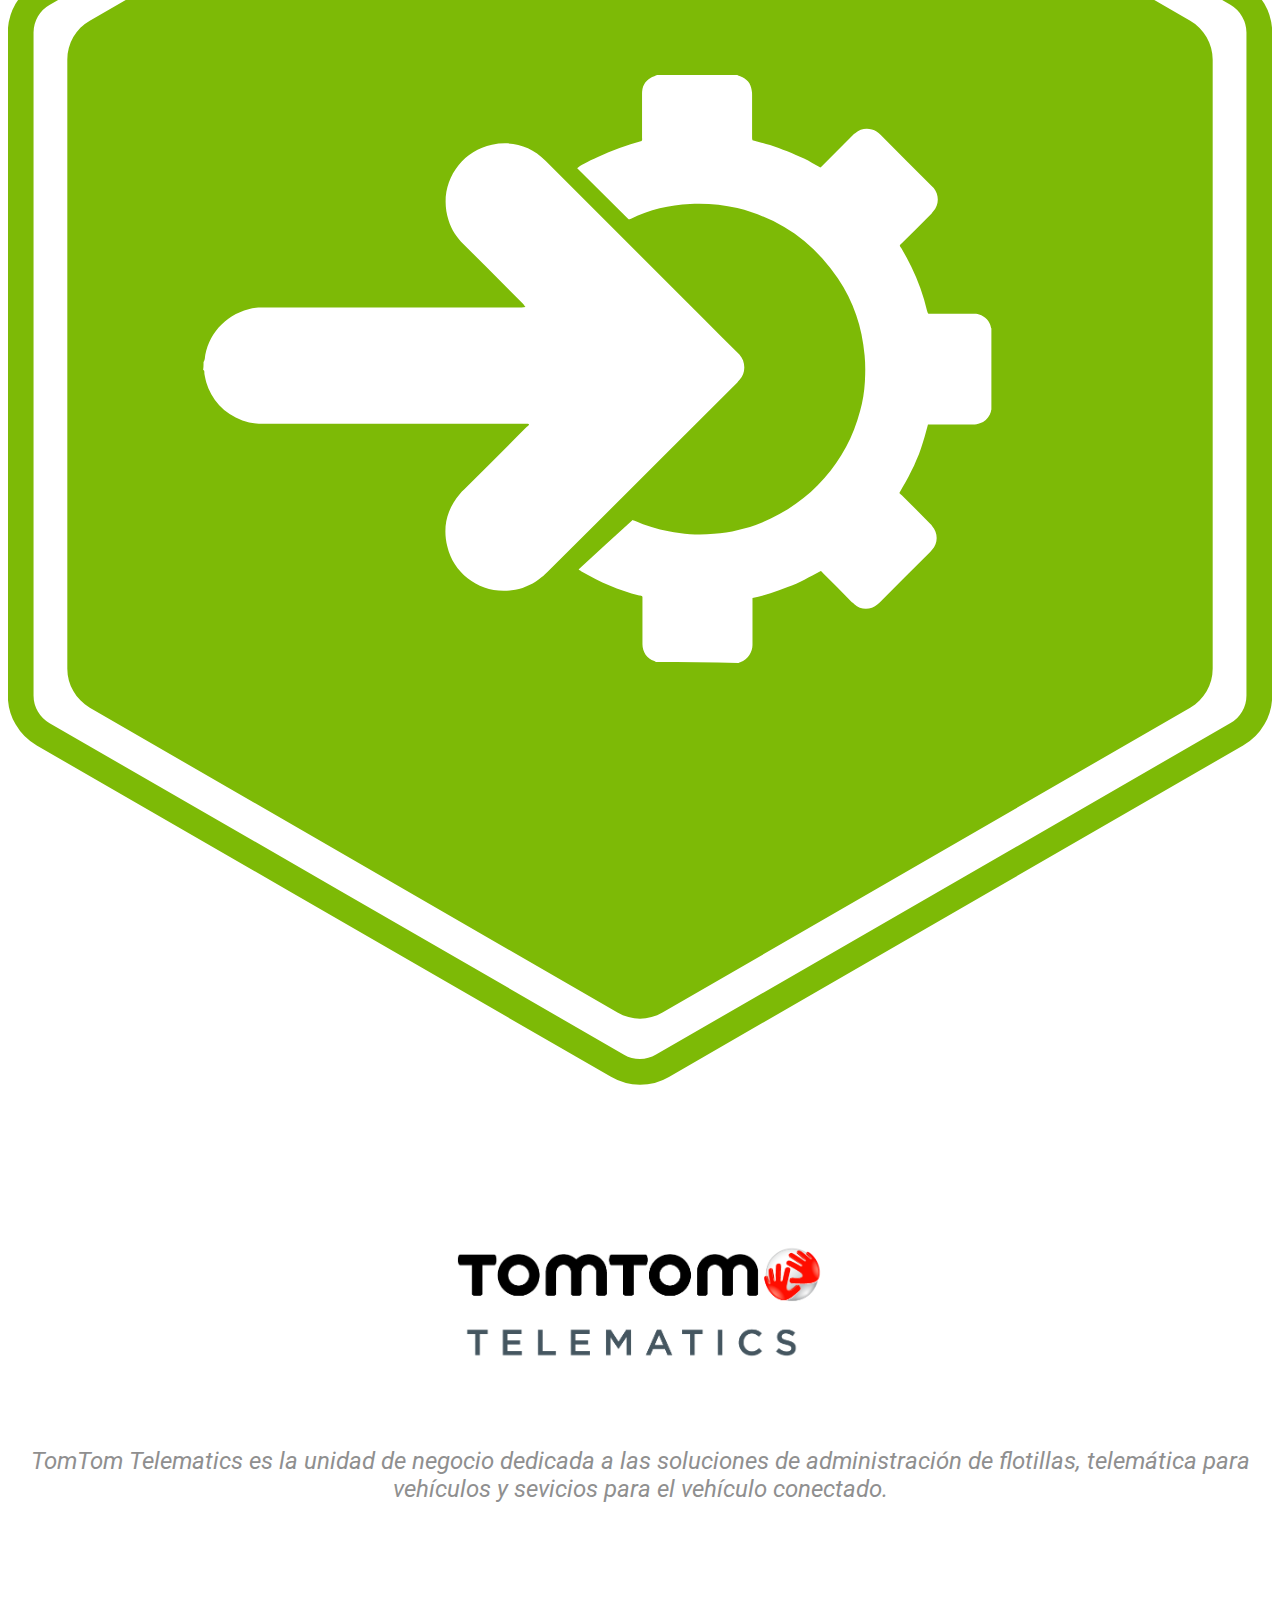
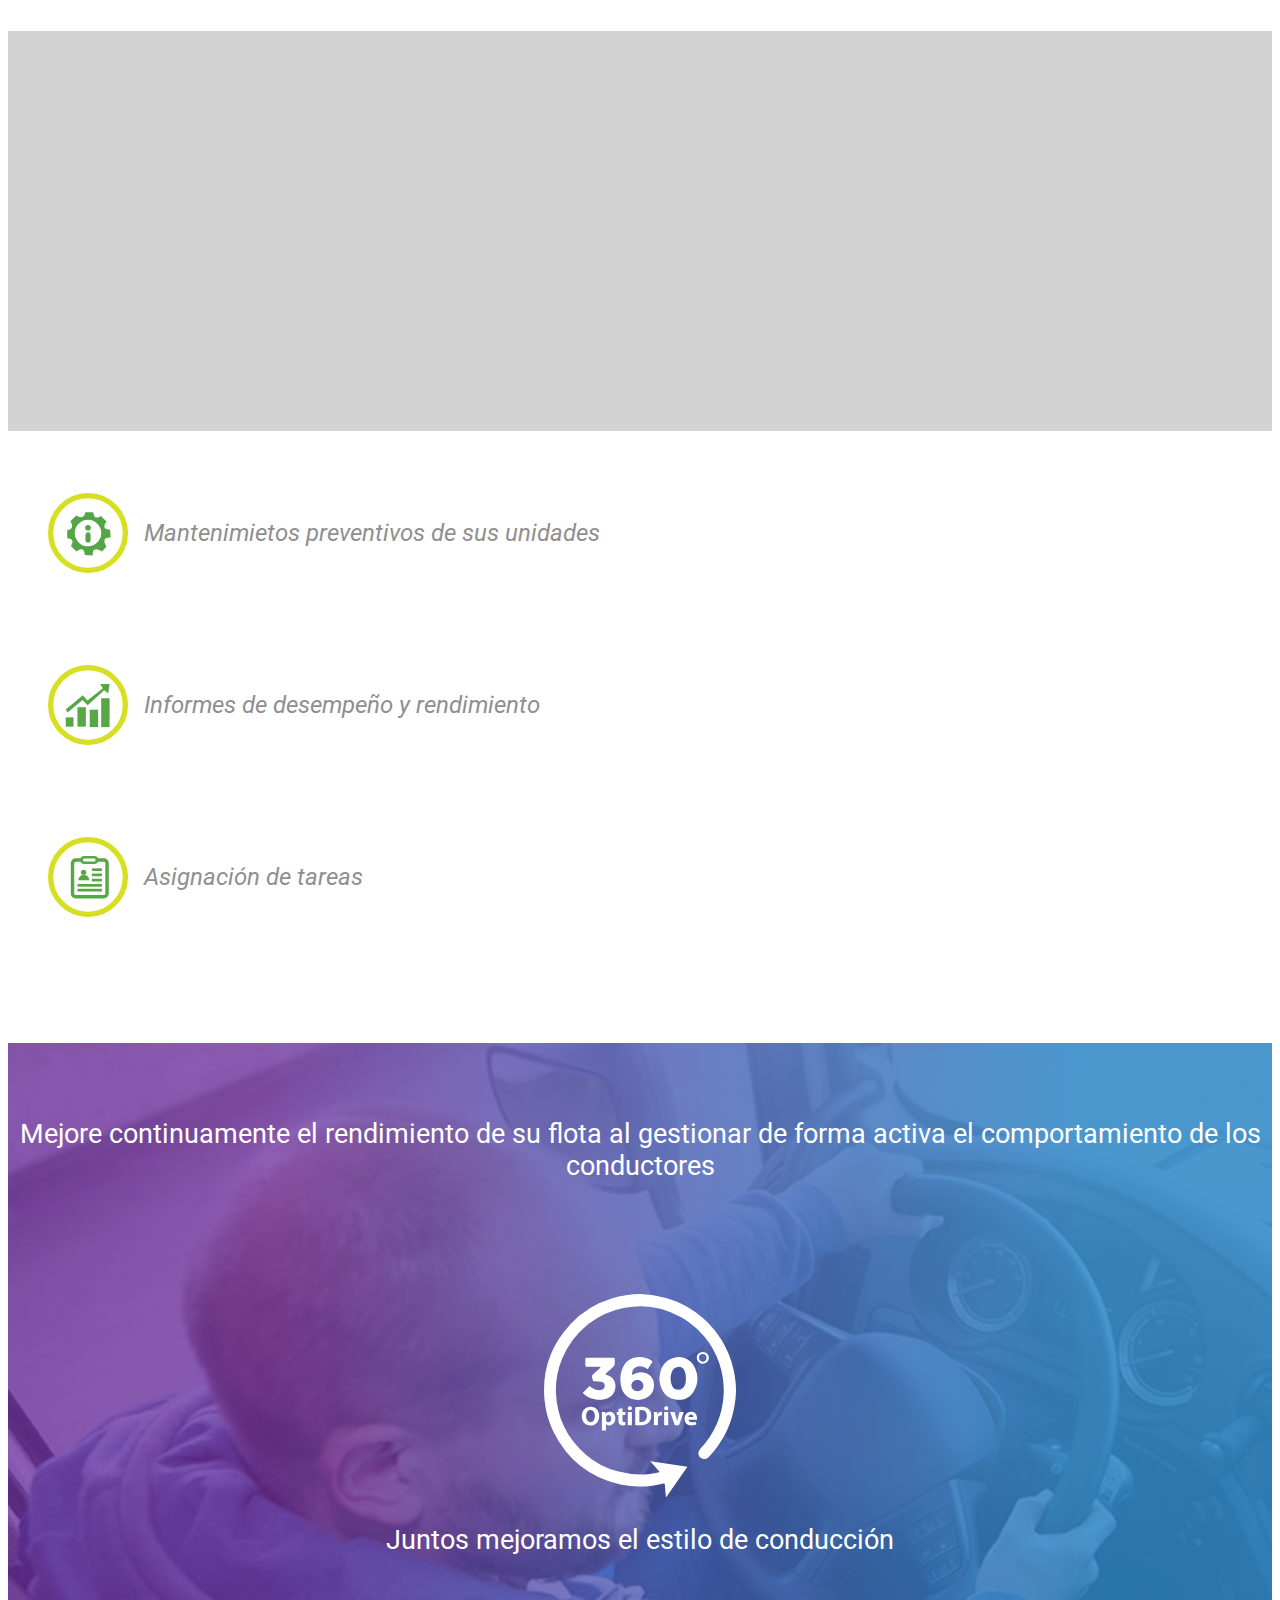
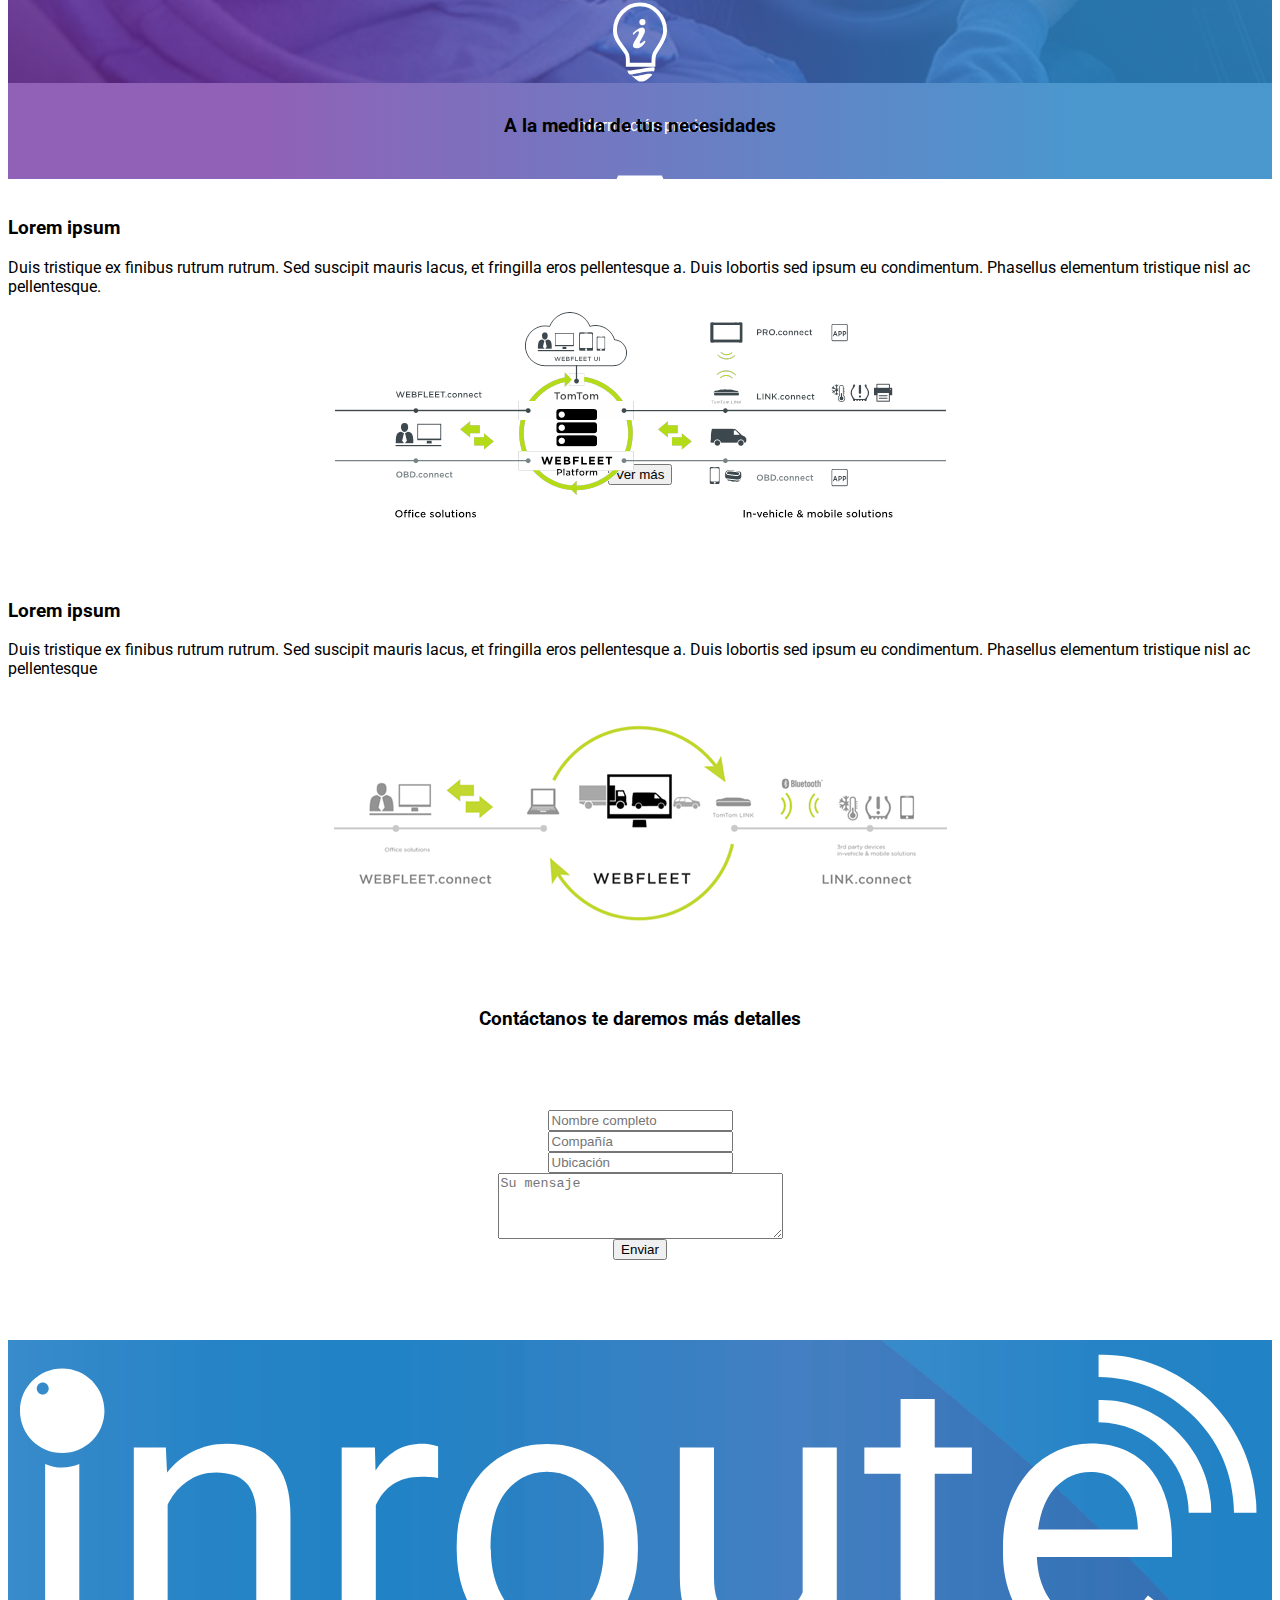
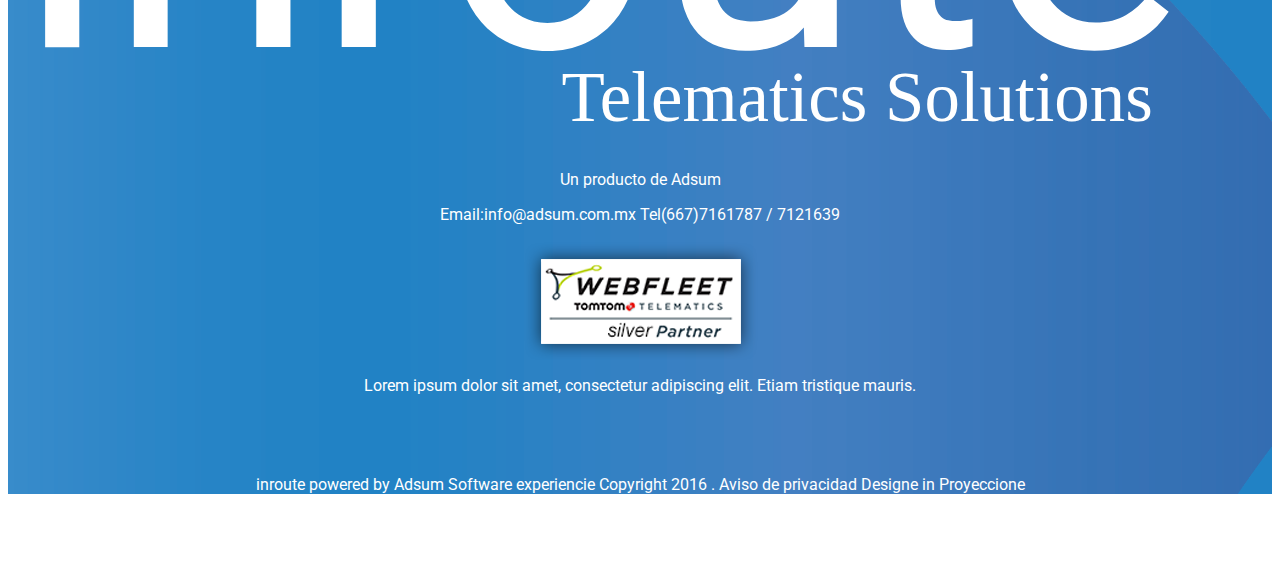
==== commit 4cc5dafe: "sección sectores y función" ====
--- a/public/index.html
+++ b/public/index.html
@@ -17,8 +17,8 @@
           <ul>
             <li> <a href="index.html">Inicio</a></li>
             <li> <a href="benefits.html">Beneficios</a></li>
-            <li>Sectores</li>
-            <li>¿Cómo funciona?</li>
+            <li> <a href="sectors.html">Sectores</a></li>
+            <li> <a href="function.html">¿Cómo funciona?</a></li>
             <li>Contacto</li>
           </ul>
         </div>
--- a/public/css/index.css
+++ b/public/css/index.css
@@ -363,6 +363,27 @@
   margin-bottom: 5em;
   text-align: center;
 }
+.benefits-section .row div ul {
+  text-align: left;
+}
+.sectors-section .row div ul {
+  text-align: left;
+}
+.function-section .row div p {
+  text-align: left;
+}
+.function-section .row div ul {
+  text-align: left;
+}
+.function-section .row div h3 {
+  text-align: left;
+}
+.function-section .row div h2 {
+  color: #b8e986;
+}
+.function-section .row div h4 {
+  color: #52990c;
+}
 @media (max-width: 768px) {
   .opendrive {
     height: 75em;
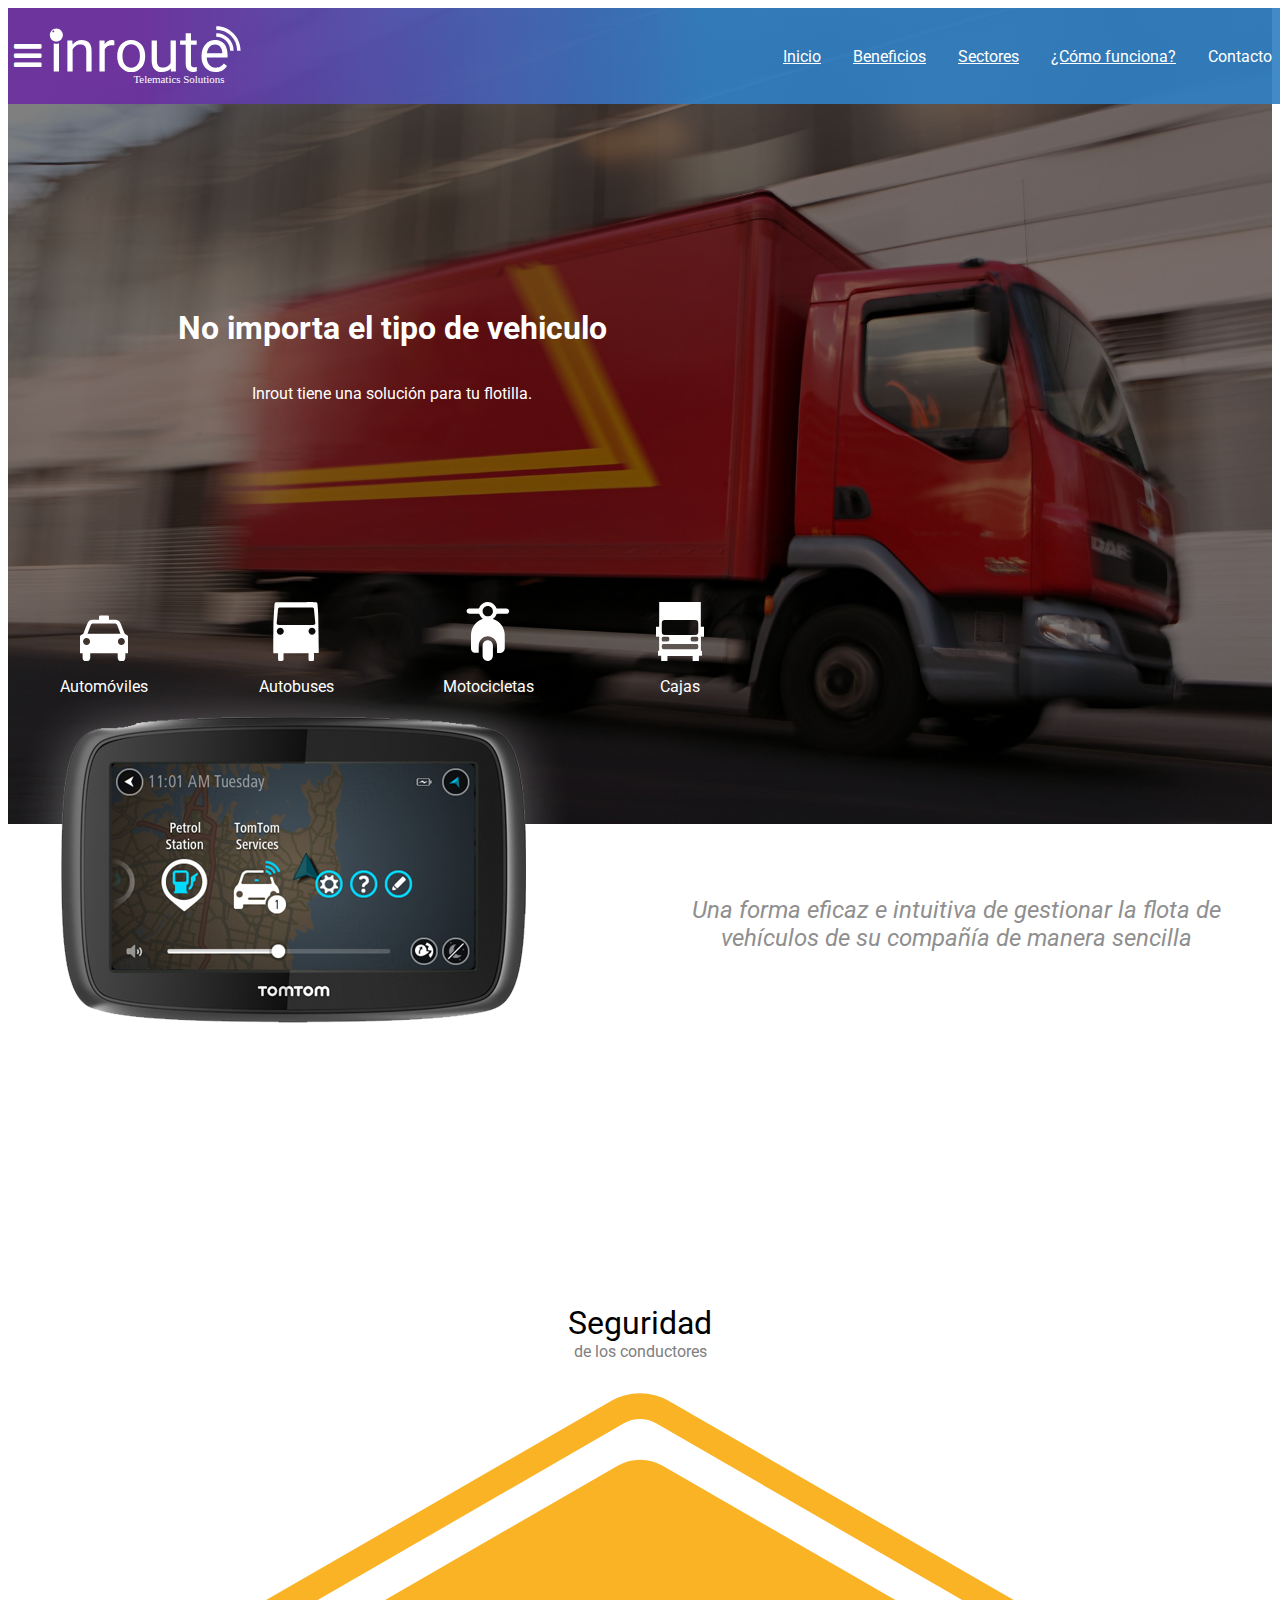
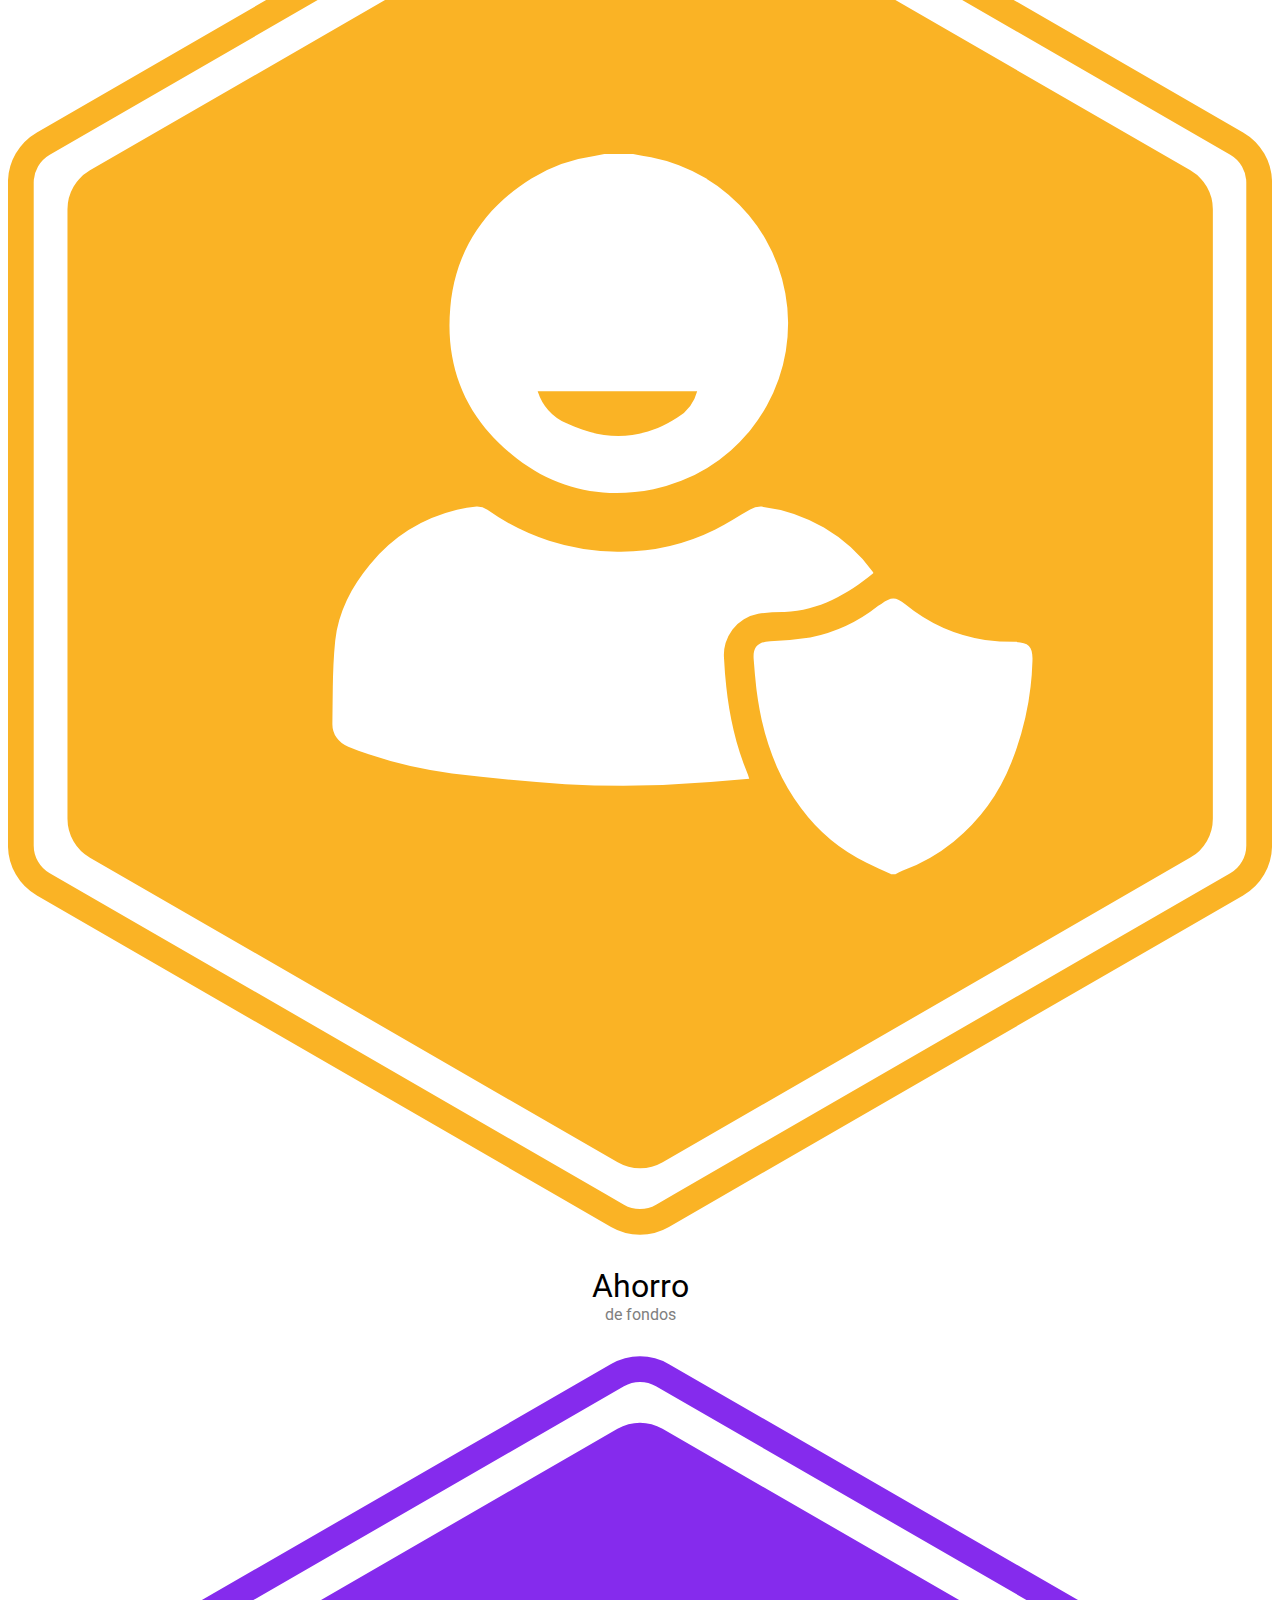
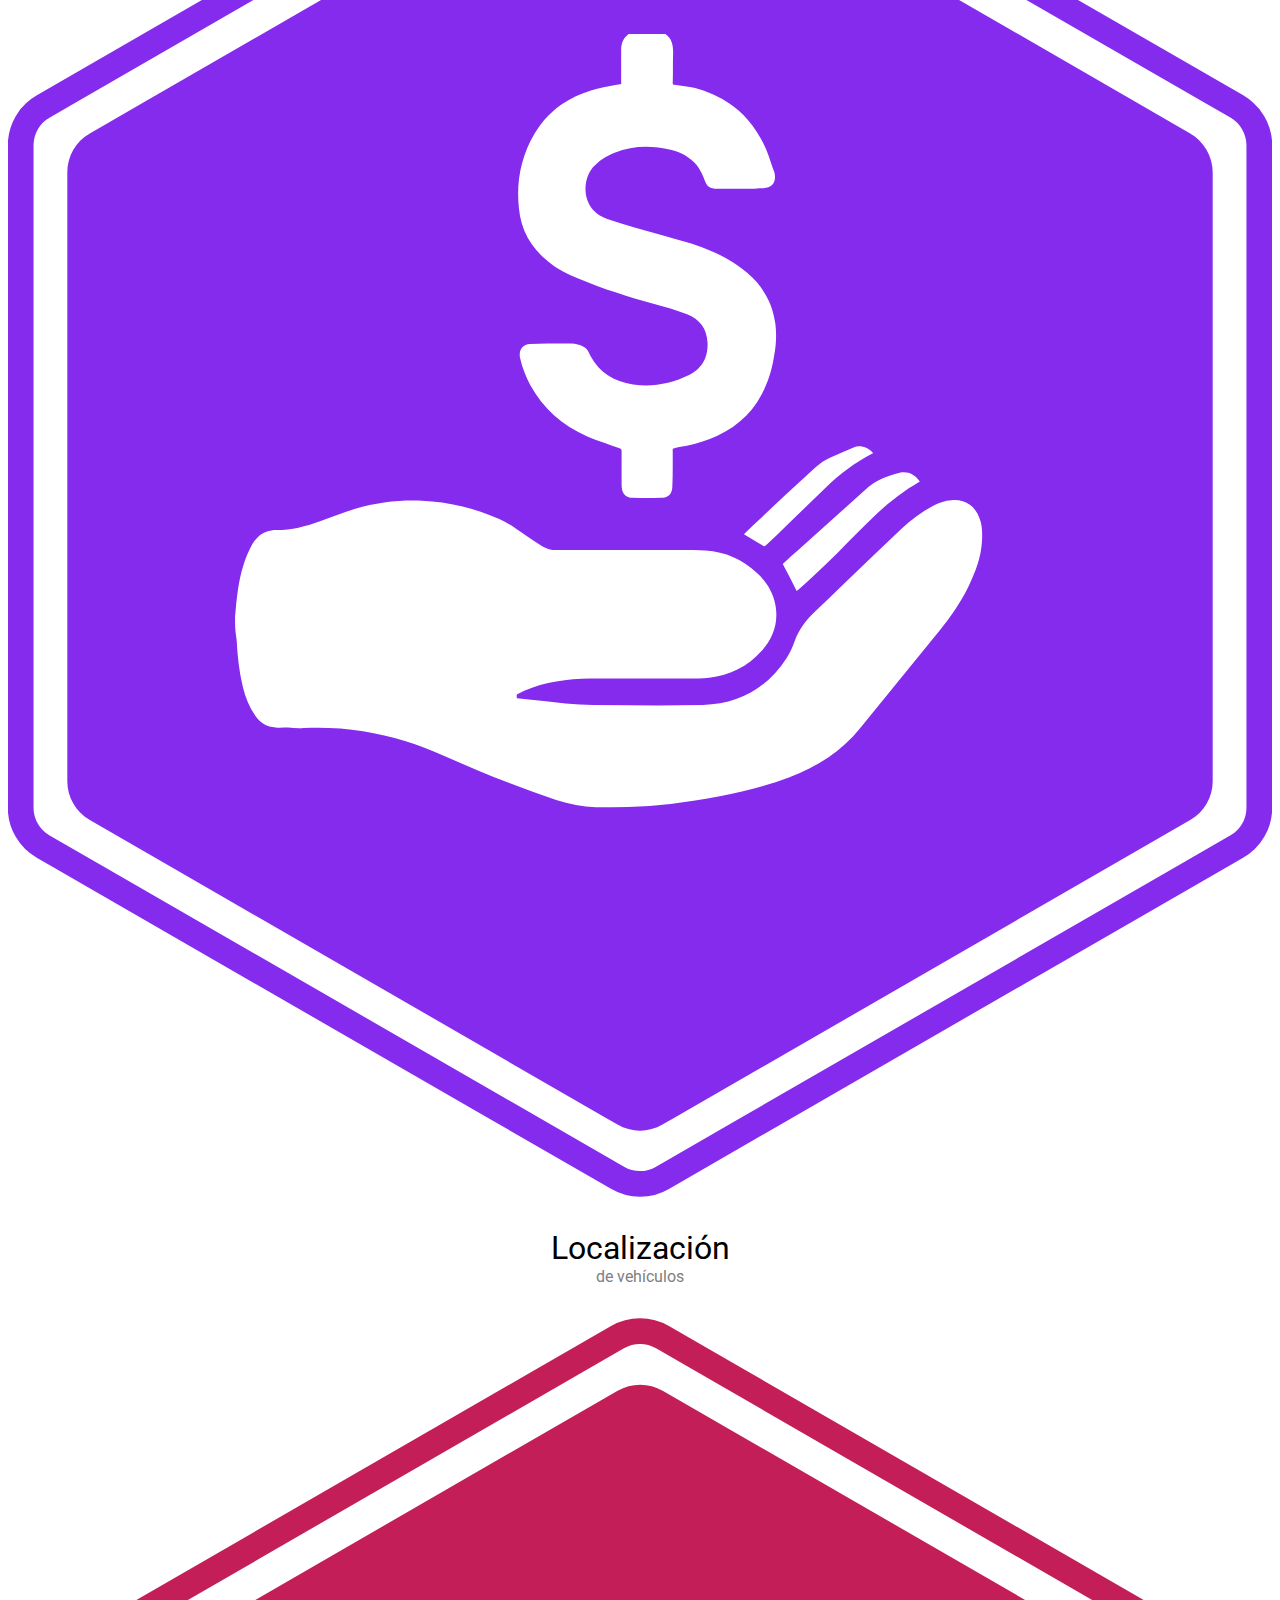
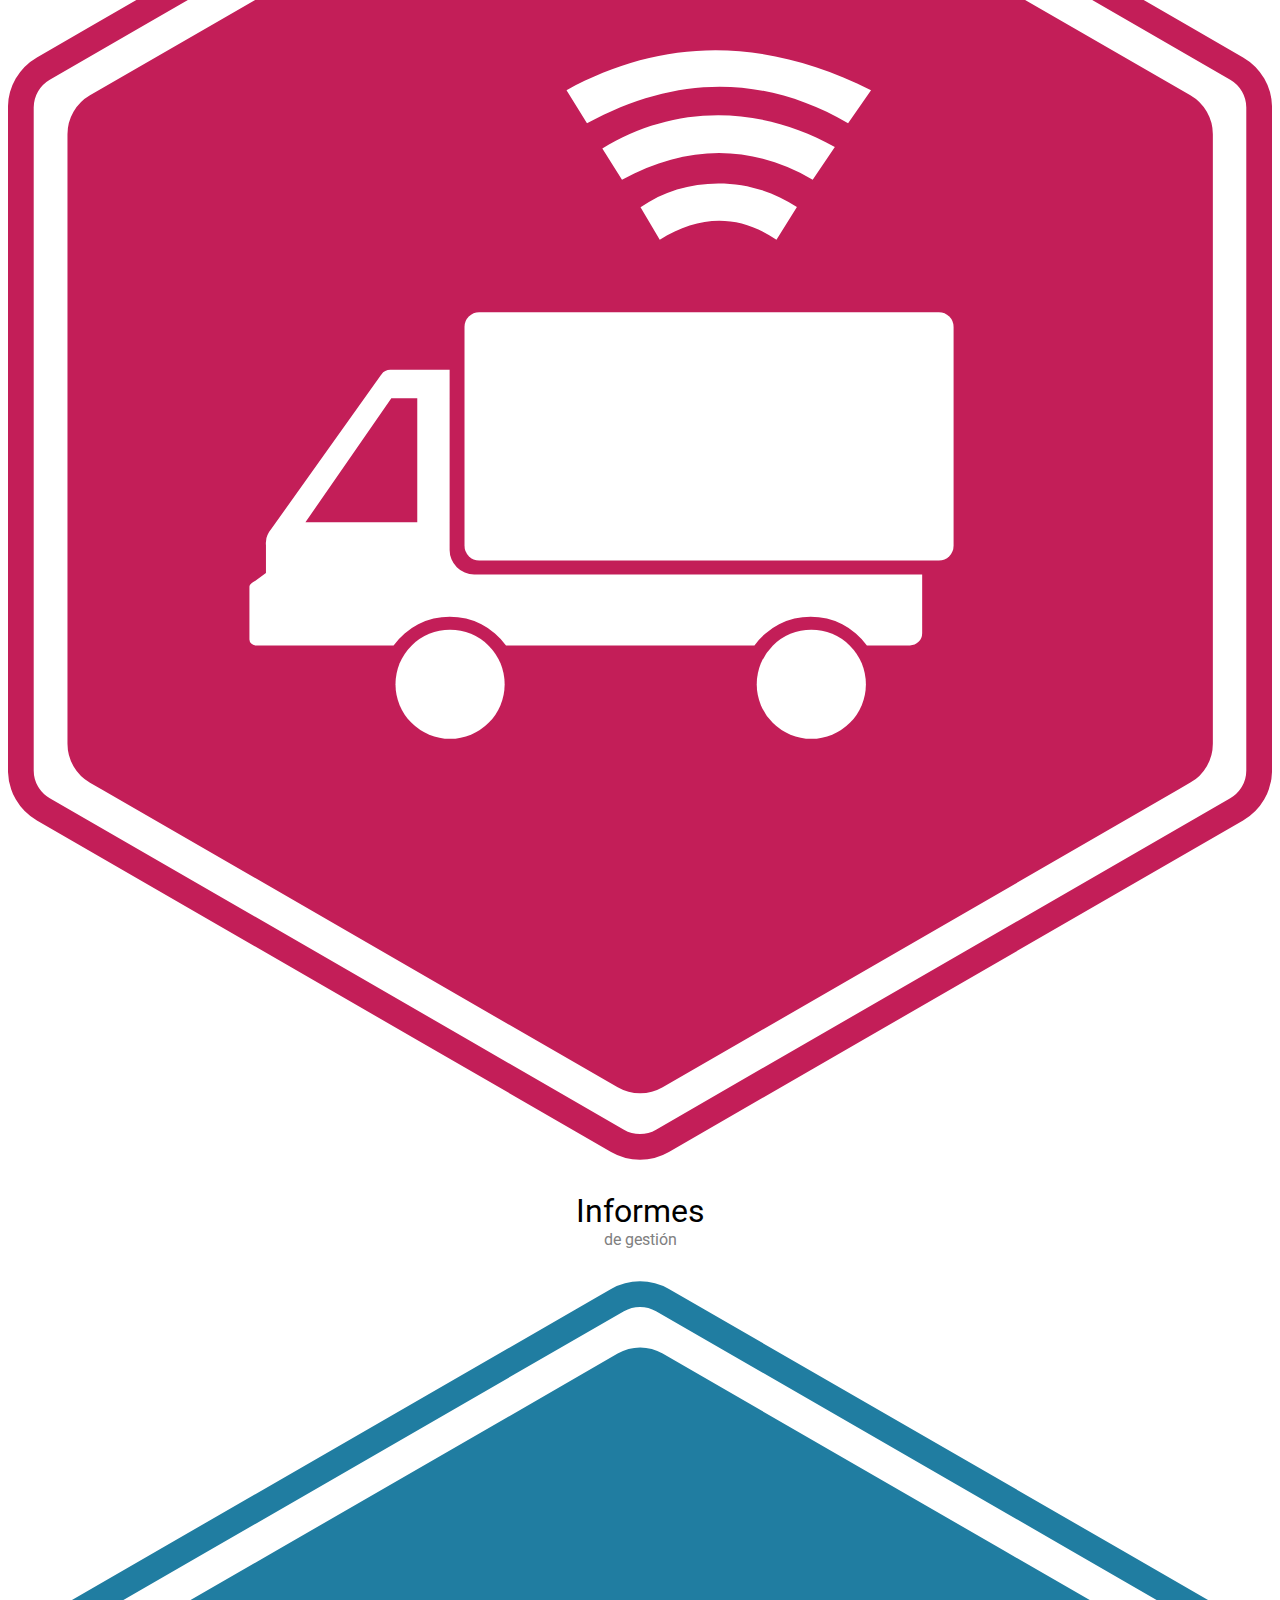
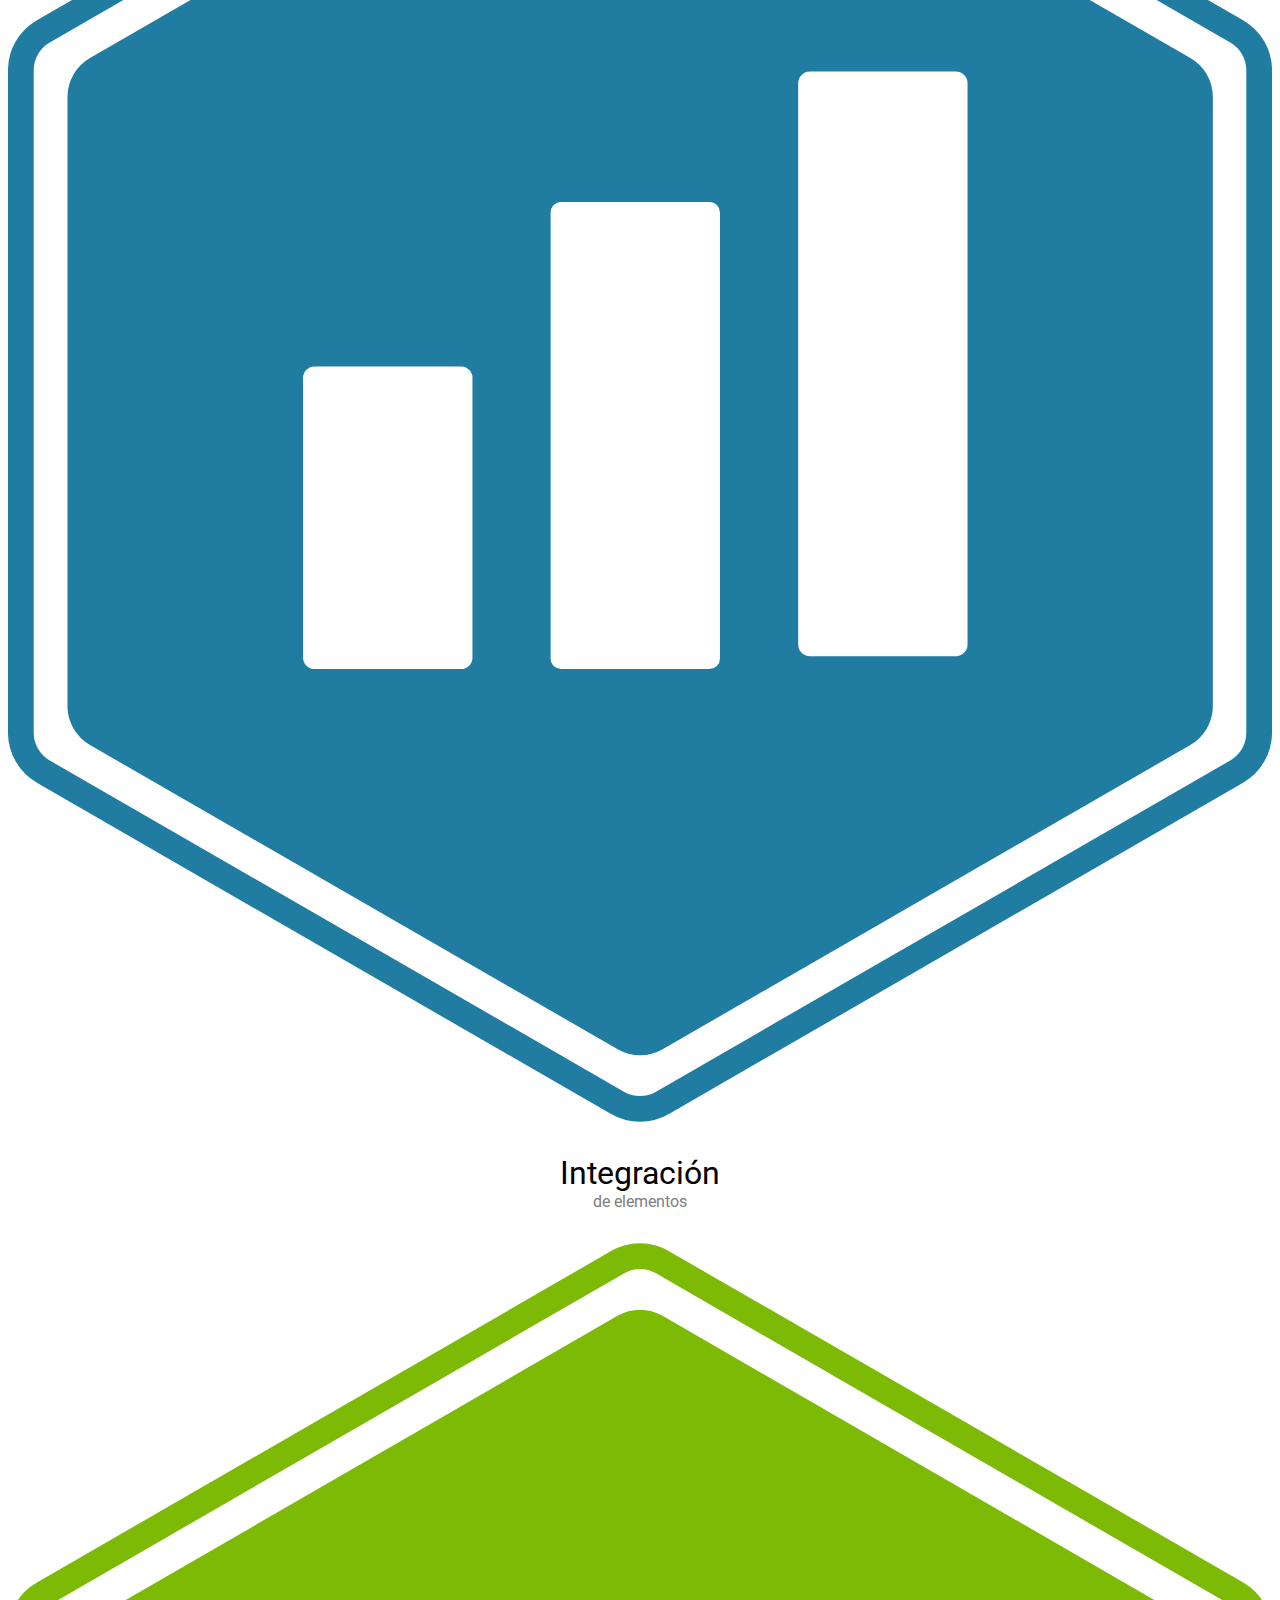
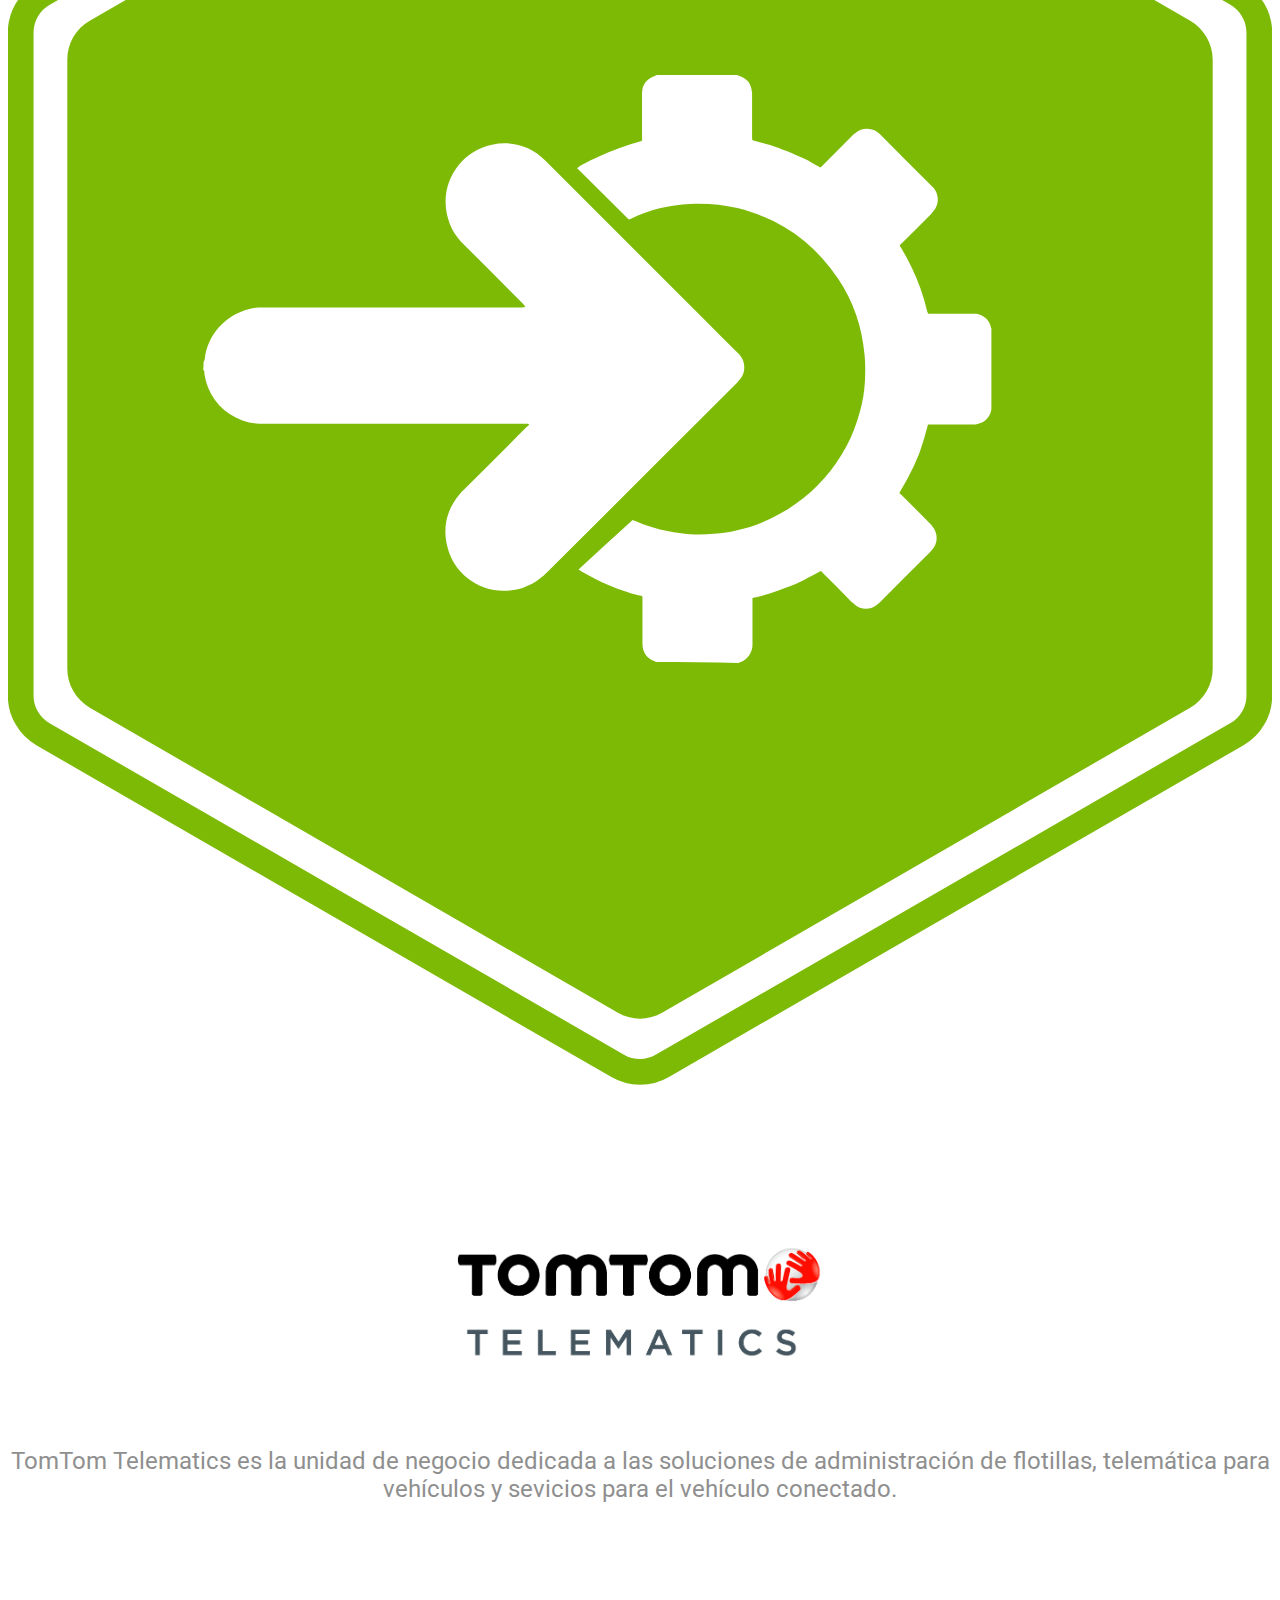
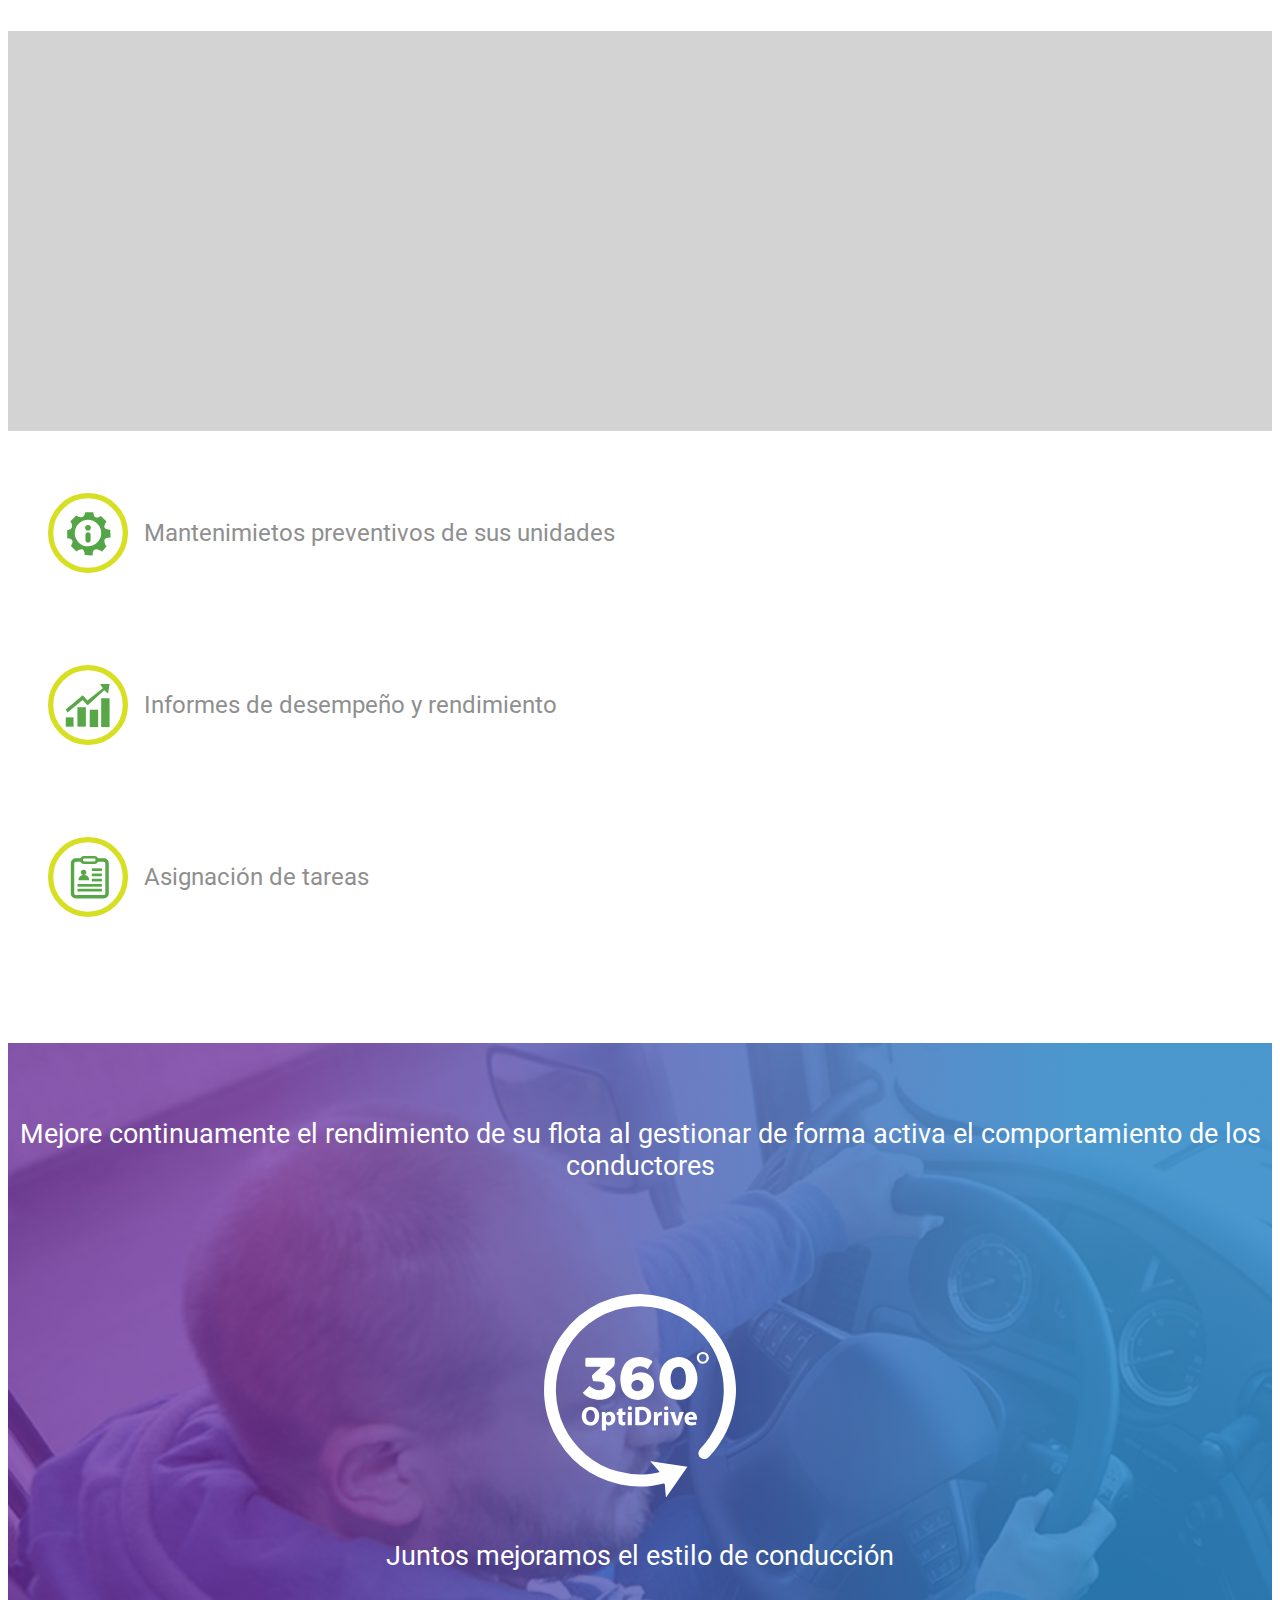
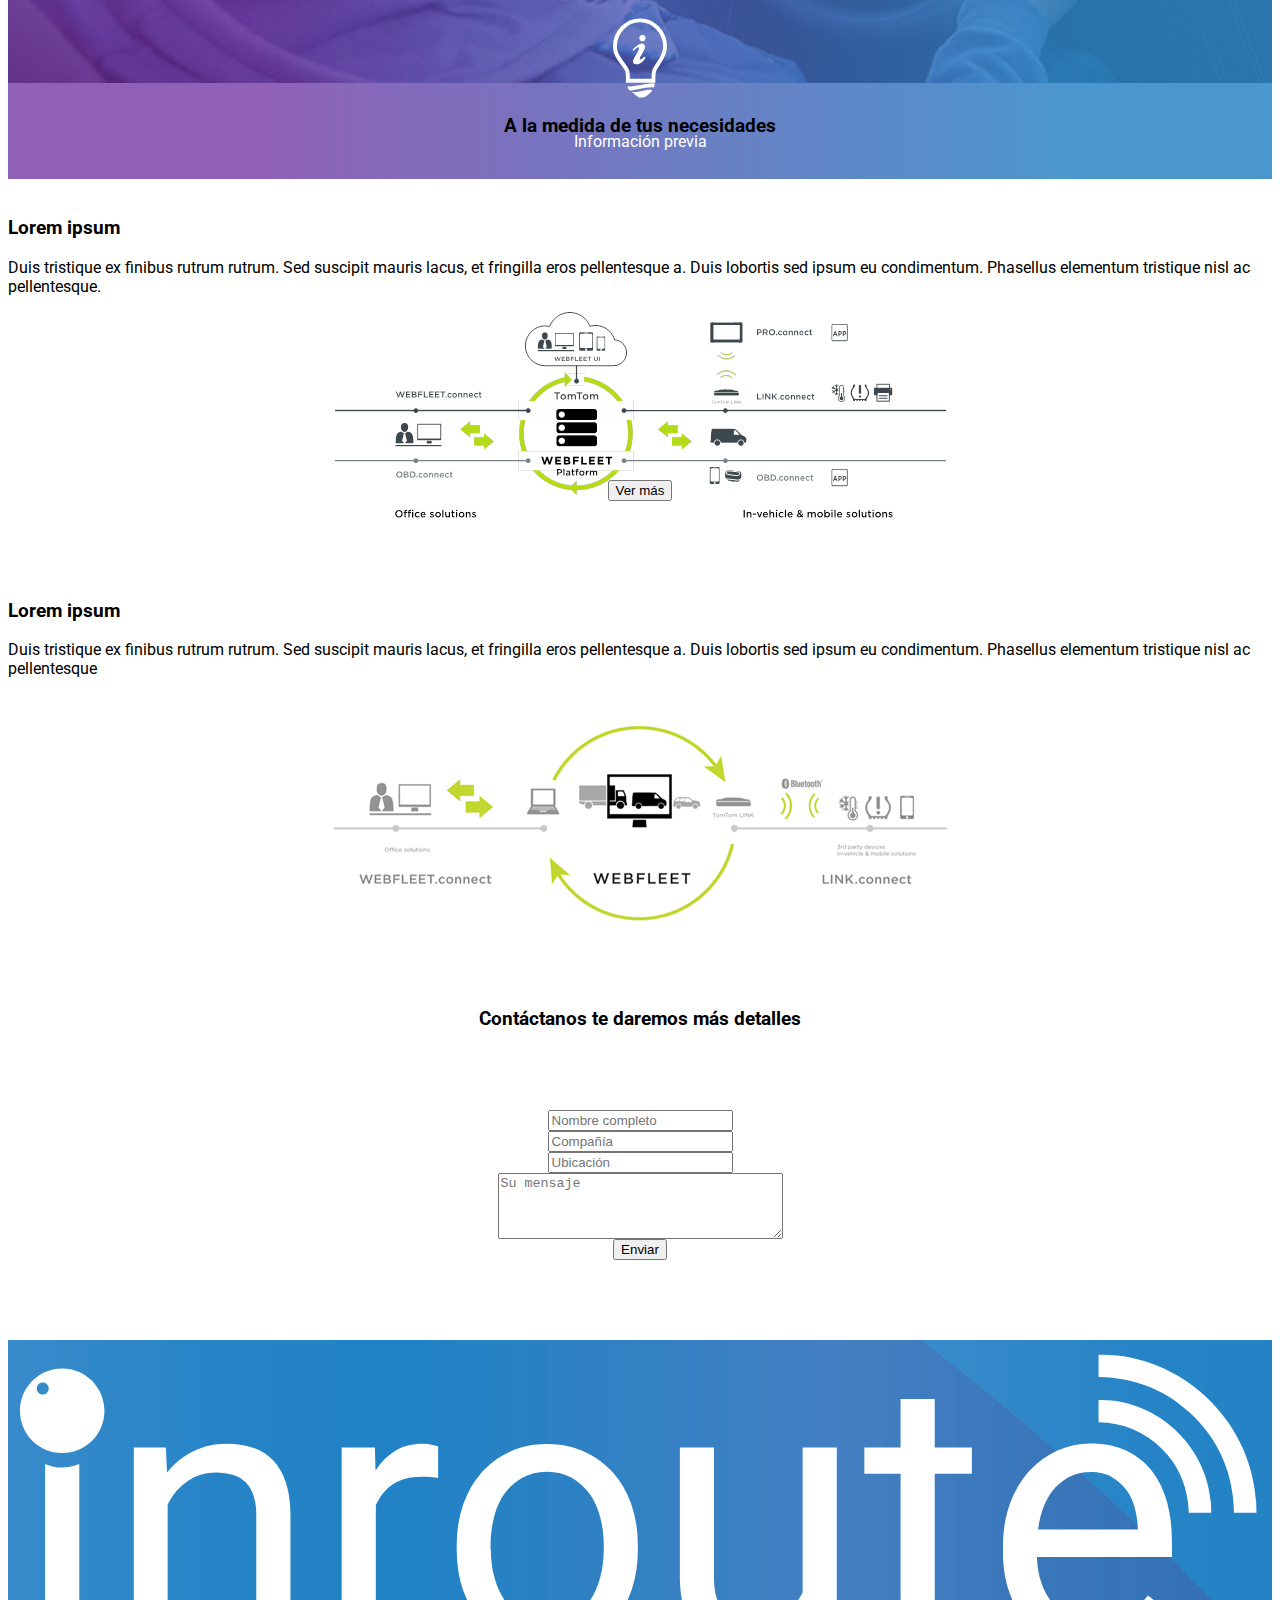
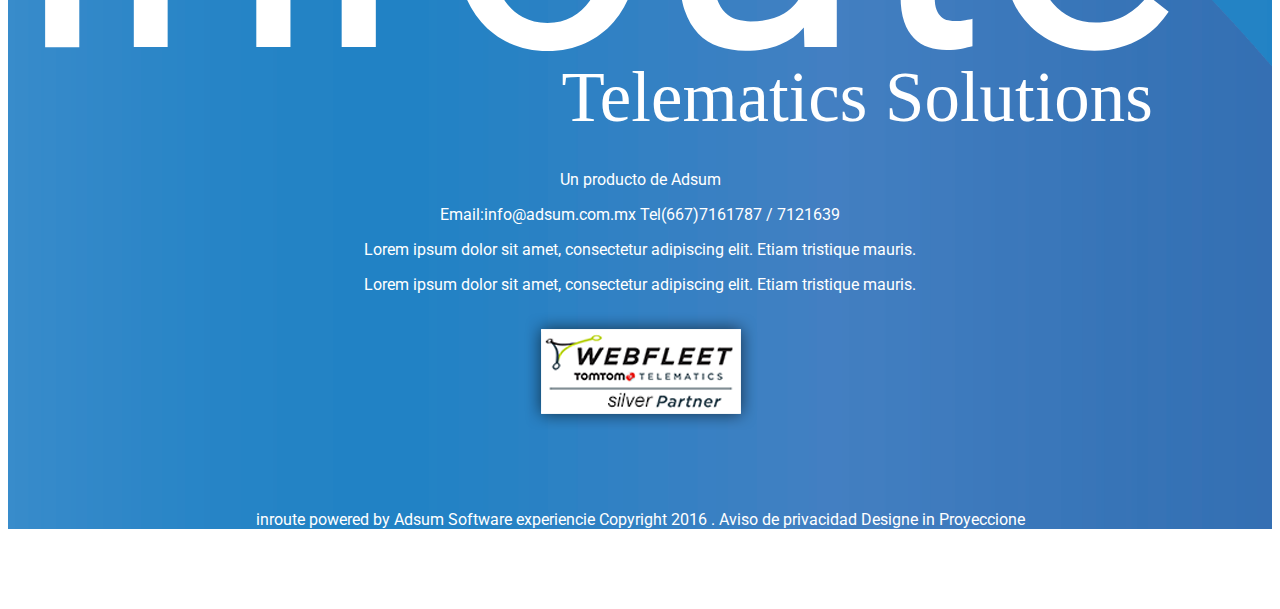
==== commit 842cd857: "banner inroute" ====
--- a/public/index.html
+++ b/public/index.html
@@ -42,7 +42,7 @@
               <p>Motocicletas</p>
             </div>
             <div><img src="img/trailer2.svg"/>
-              <p>cajas</p>
+              <p>Cajas</p>
             </div>
           </div>
         </div>
@@ -118,24 +118,24 @@
     <section class="container developer"> 
       <h3>A la medida de tus necesidades</h3>
       <div class="row">
-        <div class="col-sm-6 developer-features">
+        <div class="col-sm-5 col-sm-offset-1 developer-features">
           <h3 class="developer-text">Lorem ipsum</h3>
           <p class="developer-text">Duis tristique ex finibus rutrum rutrum. Sed suscipit mauris lacus, et fringilla eros pellentesque a. Duis lobortis sed ipsum eu condimentum. Phasellus elementum tristique nisl ac pellentesque.</p>
         </div>
-        <div class="col-sm-6 developer-features"><img src="img/image004.png" class="img-responsive"/></div>
+        <div class="col-sm-5 developer-features"><img src="img/image004.png" class="img-responsive"/></div>
       </div>
       <div class="row">
-        <div class="col-sm-6 developer-features">
+        <div class="col-sm-5 col-sm-offset-1 developer-features">
           <h3 class="developer-text">Lorem ipsum</h3>
           <p class="developer-text">Duis tristique ex finibus rutrum rutrum. Sed suscipit mauris lacus, et fringilla eros pellentesque a. Duis lobortis sed ipsum eu condimentum. Phasellus elementum tristique nisl ac pellentesque</p>
         </div>
-        <div class="col-sm-6 developer-features"><img src="img/image002.png" class="img-responsive"/></div>
+        <div class="col-sm-5 developer-features"><img src="img/image002.png" class="img-responsive"/></div>
       </div>
     </section>
     <section class="container form">
       <h3>Contáctanos te daremos más detalles</h3>
       <div class="row group">
-        <div class="col-sm-6">
+        <div class="col-sm-4 col-sm-offset-2">
           <div class="form-group">
             <input type="text" placeholder="Nombre completo" class="form-control"/>
           </div>
@@ -146,7 +146,7 @@
             <input type="text" placeholder="Ubicación" class="form-control"/>
           </div>
         </div>
-        <div class="col-sm-6">
+        <div class="col-sm-4">
           <div class="form-group">
             <textarea name="comment" placeholder="Su mensaje" cols="33" rows="4" class="form-control"></textarea>
           </div>
@@ -165,12 +165,13 @@
             <p>Un producto de Adsum</p>
             <p>Email:info@adsum.com.mx Tel(667)7161787 / 7121639</p>
           </div>
-          <div class="col-sm-6">
-            <p> </p>
-          </div>
-          <div class="col-sm-3"><img src="img/silver.png" class="img-responsive"/>
+          <div class="col-sm-3">
             <p>Lorem ipsum dolor sit amet, consectetur adipiscing elit. Etiam tristique mauris.</p>
           </div>
+          <div class="col-sm-3">
+            <p>Lorem ipsum dolor sit amet, consectetur adipiscing elit. Etiam tristique mauris.</p>
+          </div>
+          <div class="col-sm-3"><img src="img/silver.png" class="img-responsive"/></div>
         </div>
         <div class="row">
           <div class="col-sm-12">
--- a/public/css/index.css
+++ b/public/css/index.css
@@ -99,7 +99,7 @@
   color: #fff;
 }
 .banner {
-  background-image: url("../img/banner-fondo.jpg");
+  background-image: url("../img/Royal-Mail-van-009.jpg");
   height: 50vh;
   -webkit-background-size: cover;
   -moz-background-size: cover;
@@ -260,7 +260,7 @@
   font-size: 1.5em;
   padding-top: 2em;
   padding-bottom: 2em;
-  font-style: italic;
+  font-weigth: 20;
   color: #8f8f8f;
 }
 .telematic .tomtom-img {
@@ -323,6 +323,7 @@
 }
 .opendrive .gradient .opendrive-logo {
   max-width: 12em;
+  margin-bottom: 1em;
 }
 .feature {
   width: 5em;
@@ -365,6 +366,7 @@
 }
 .benefits-section .row div ul {
   text-align: left;
+  list-style-image: url("../img/icon_benefits.svg");
 }
 .sectors-section .row div ul {
   text-align: left;
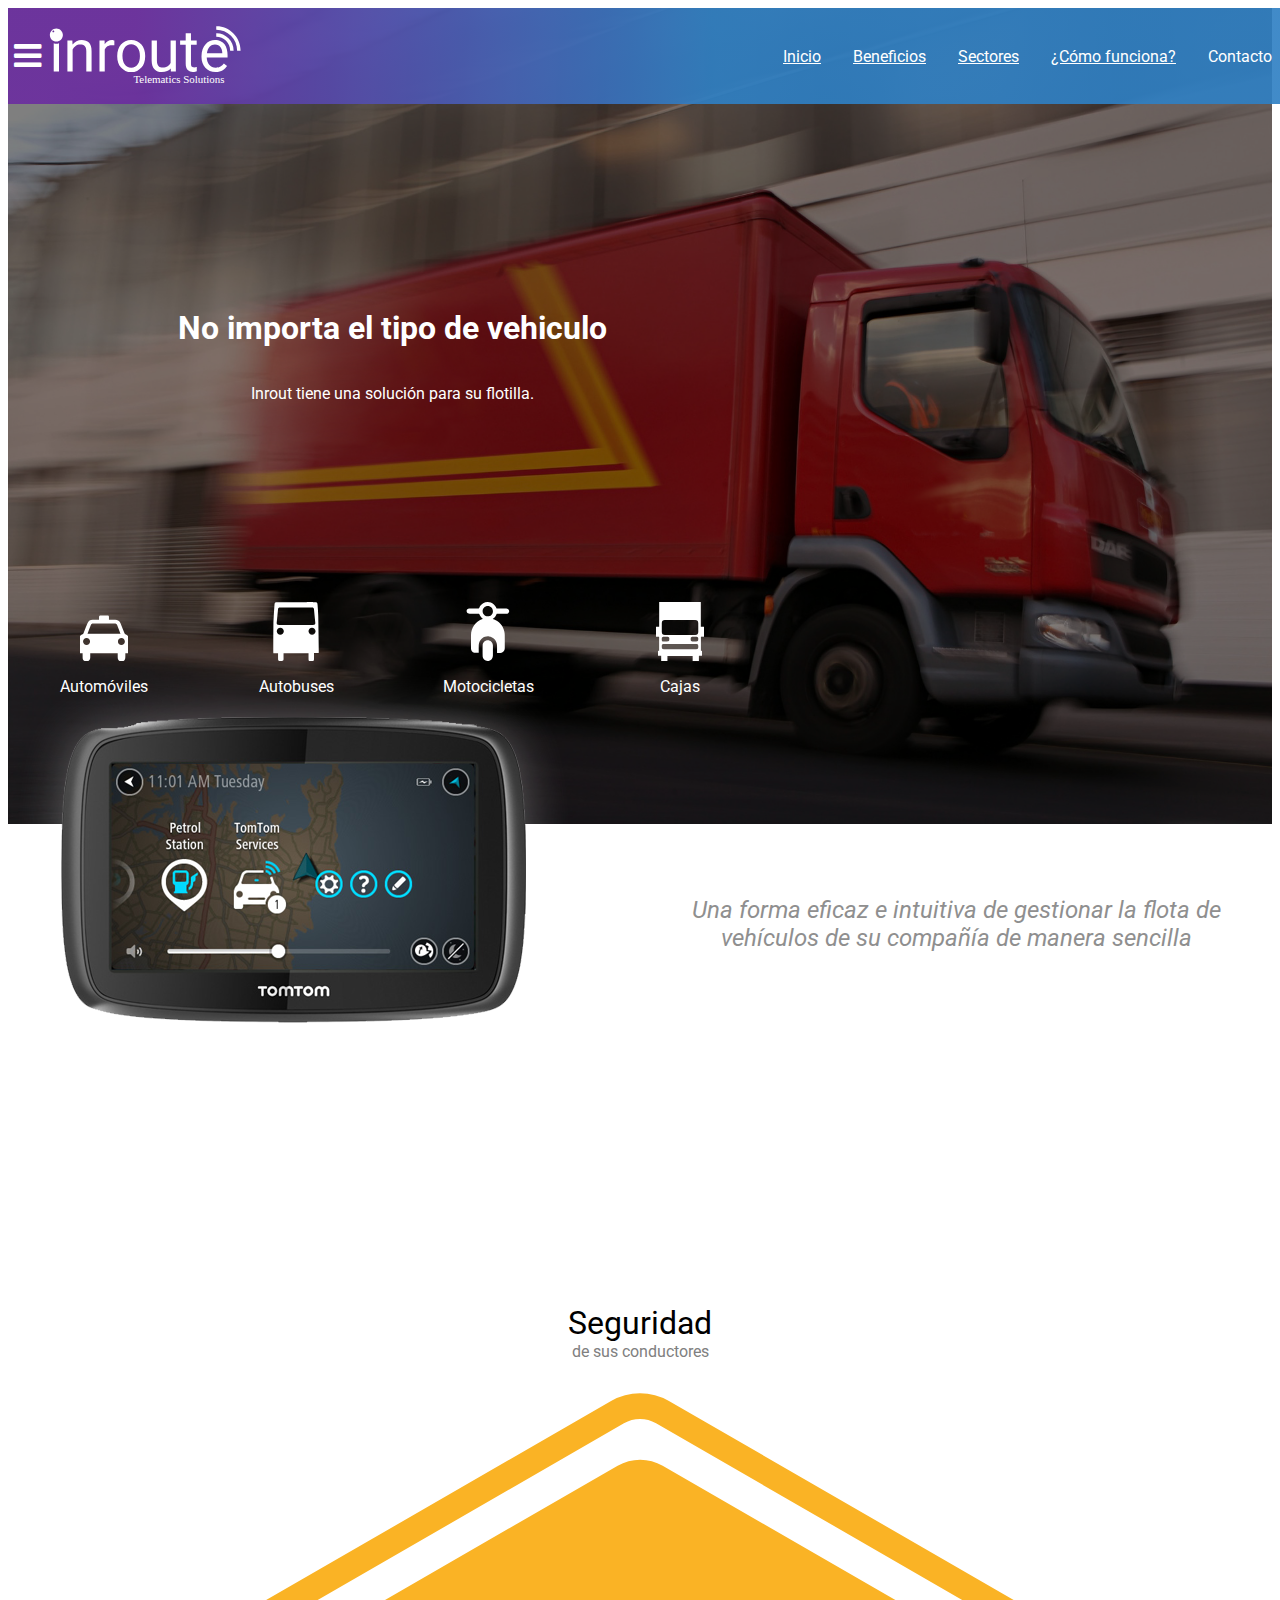
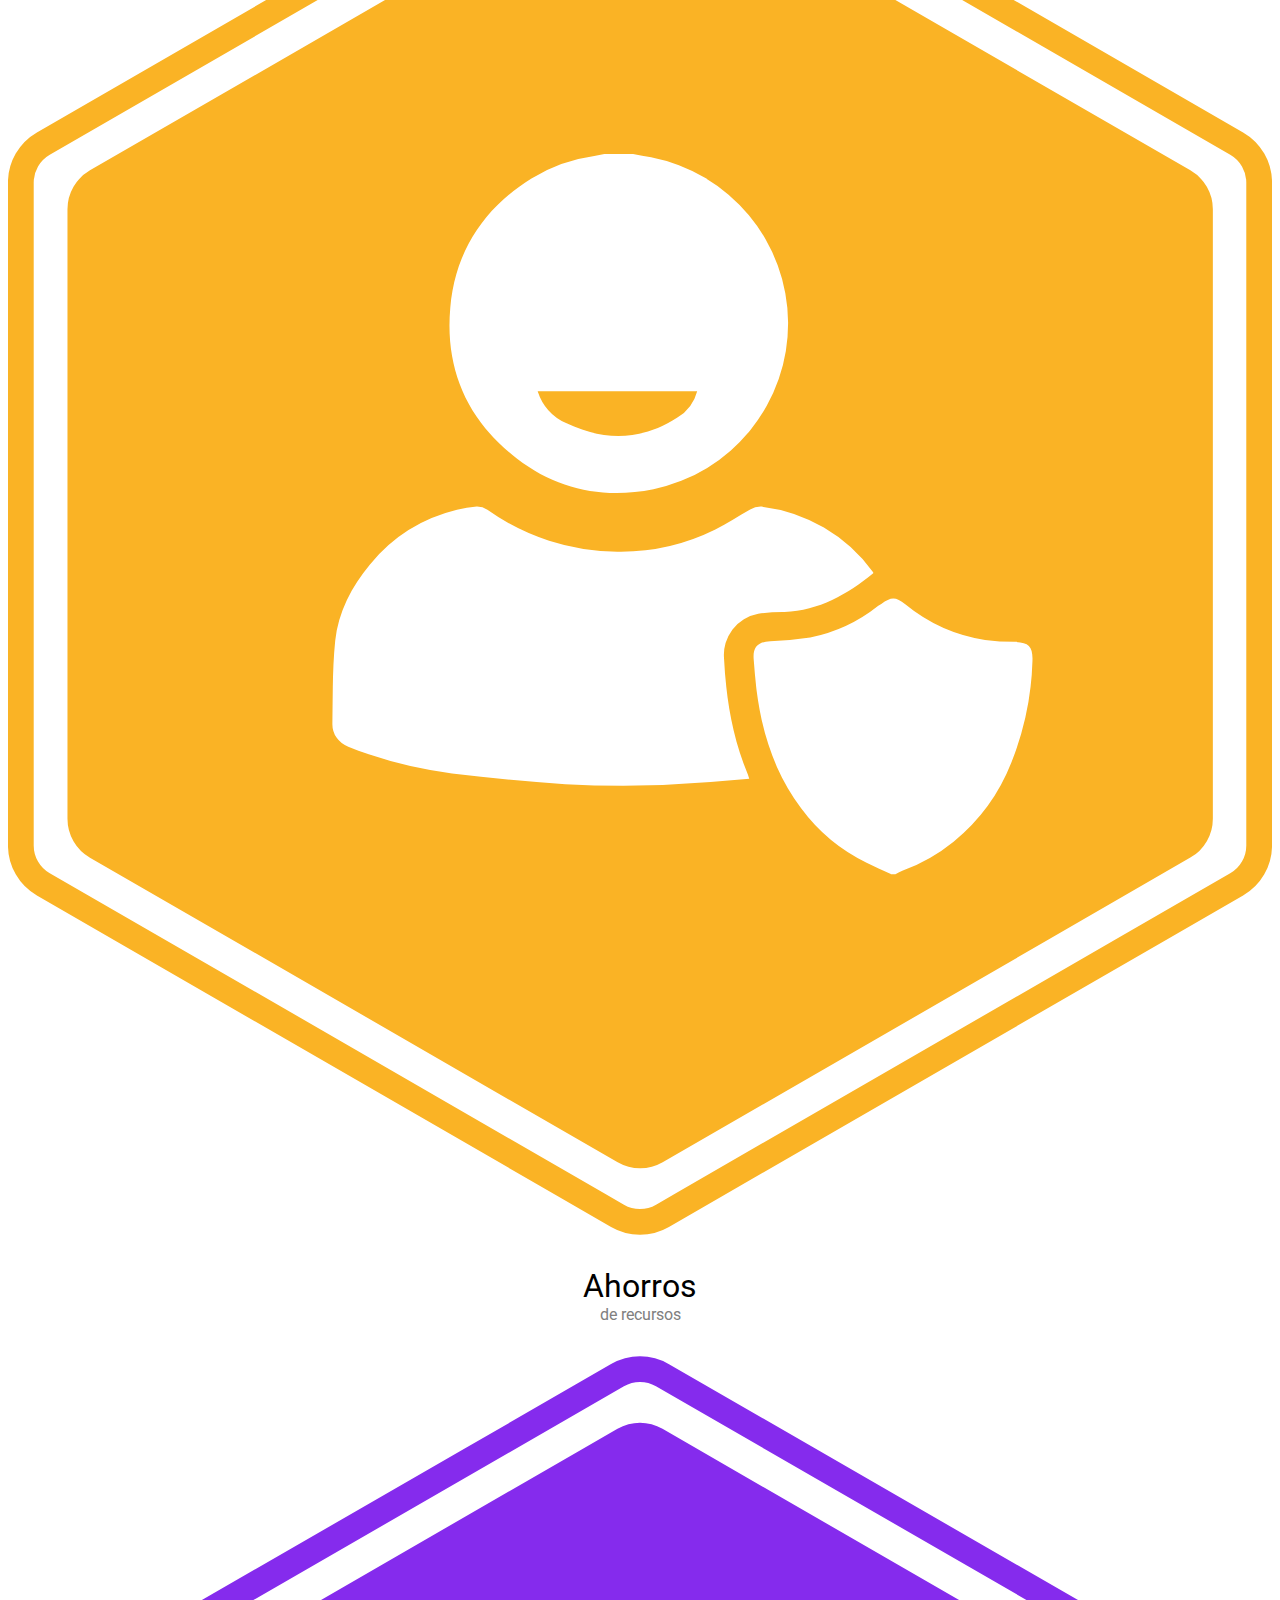
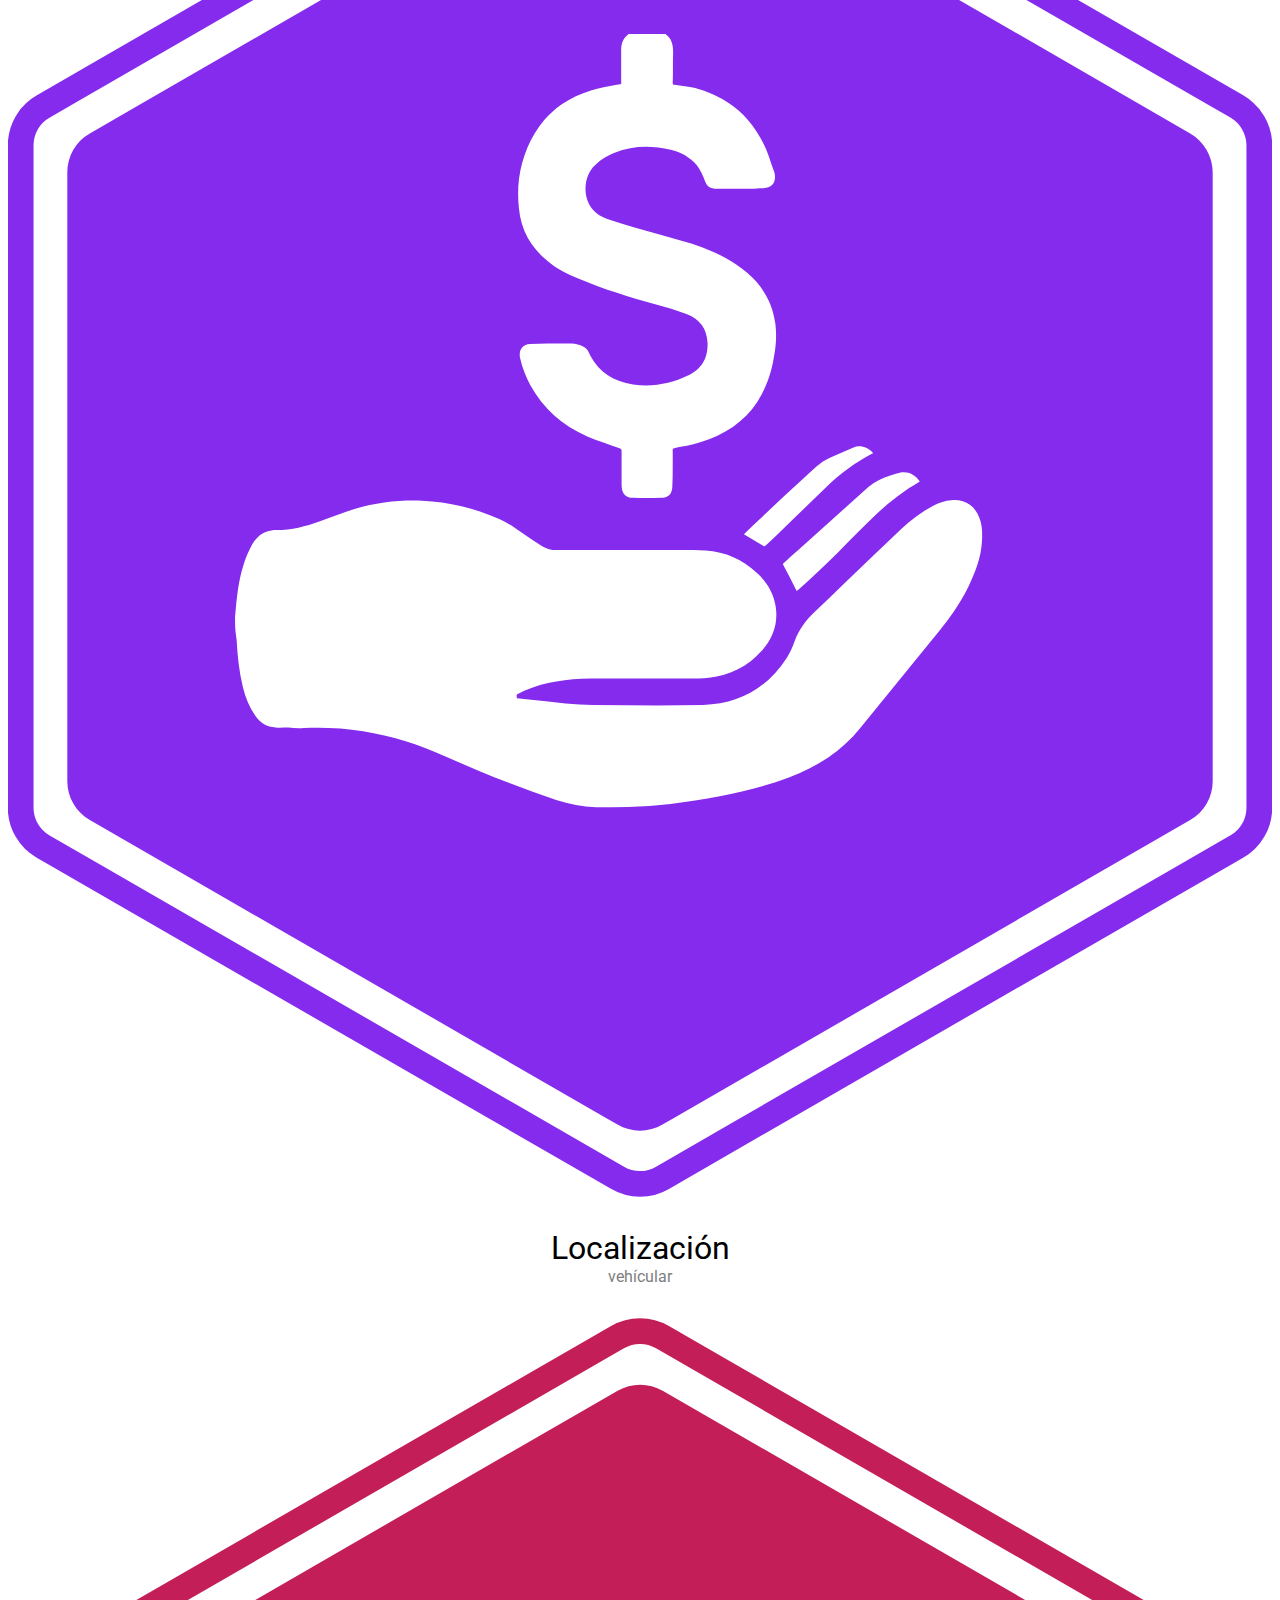
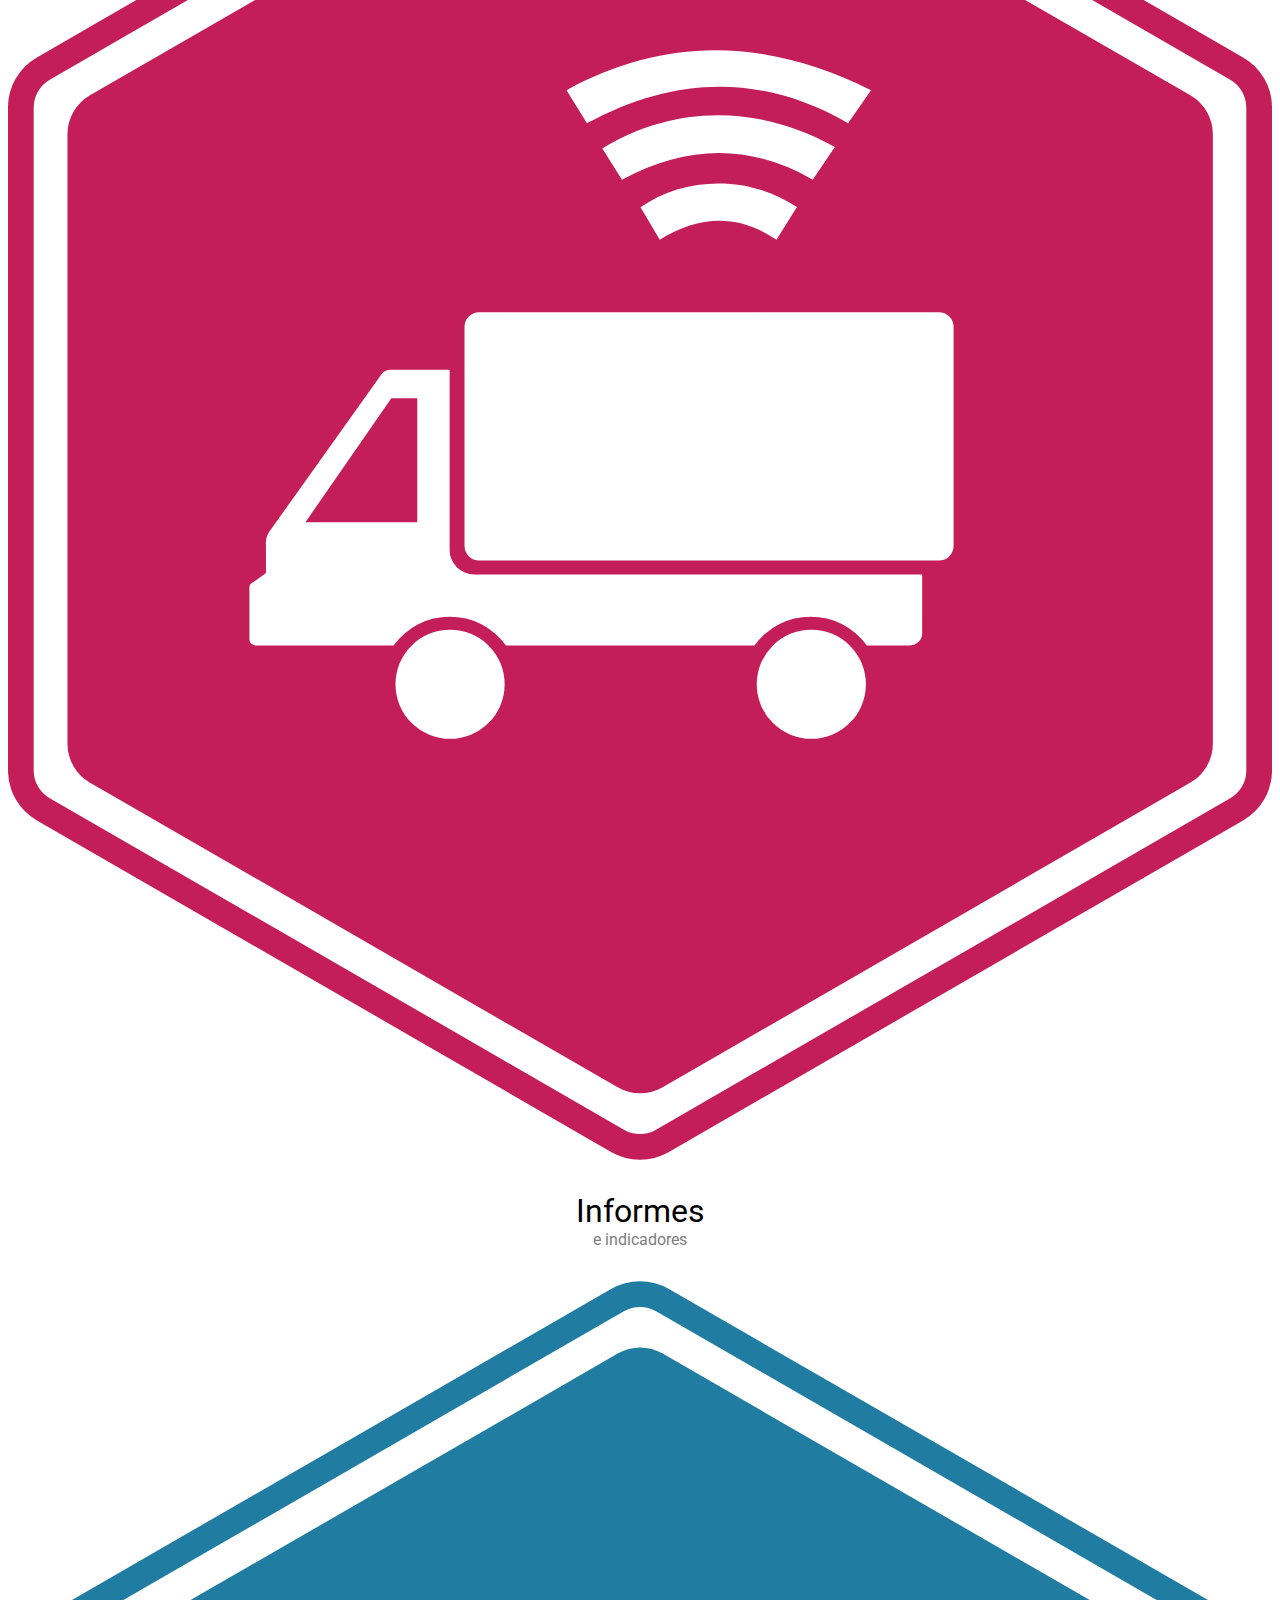
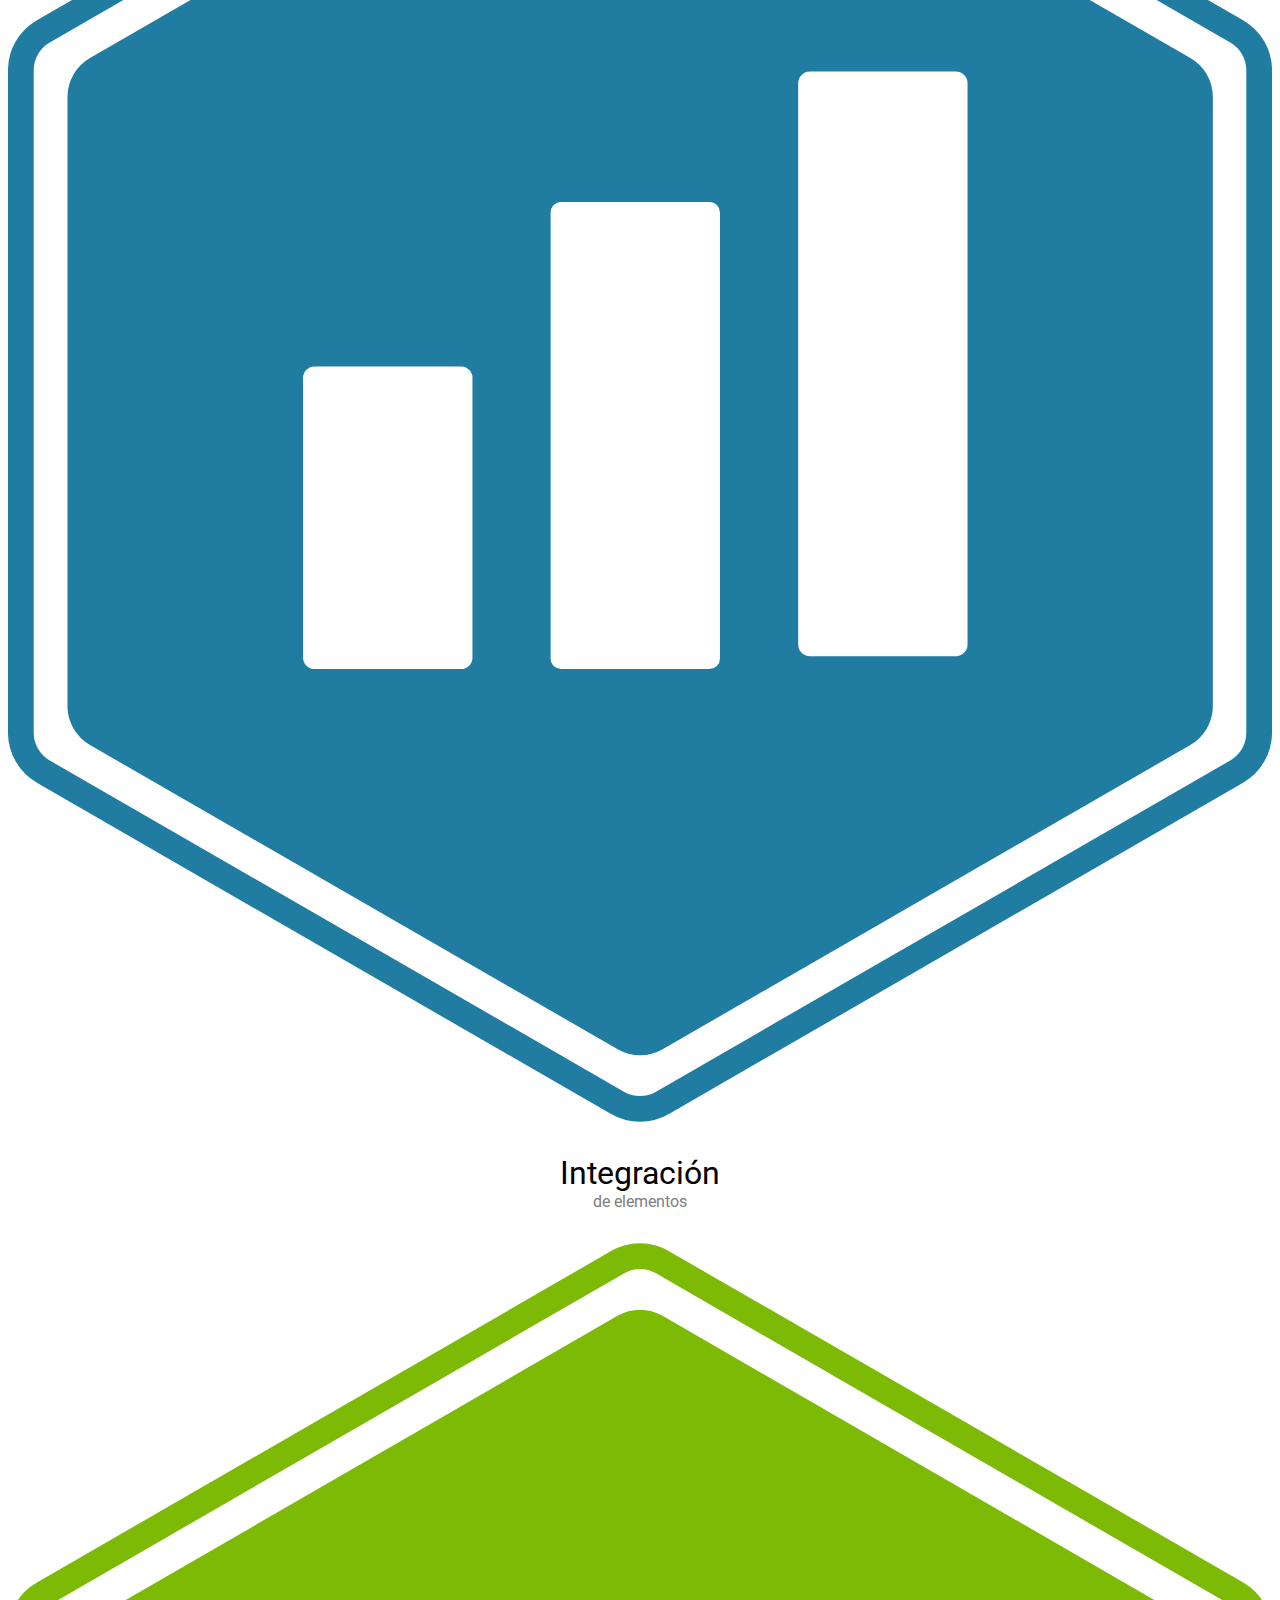
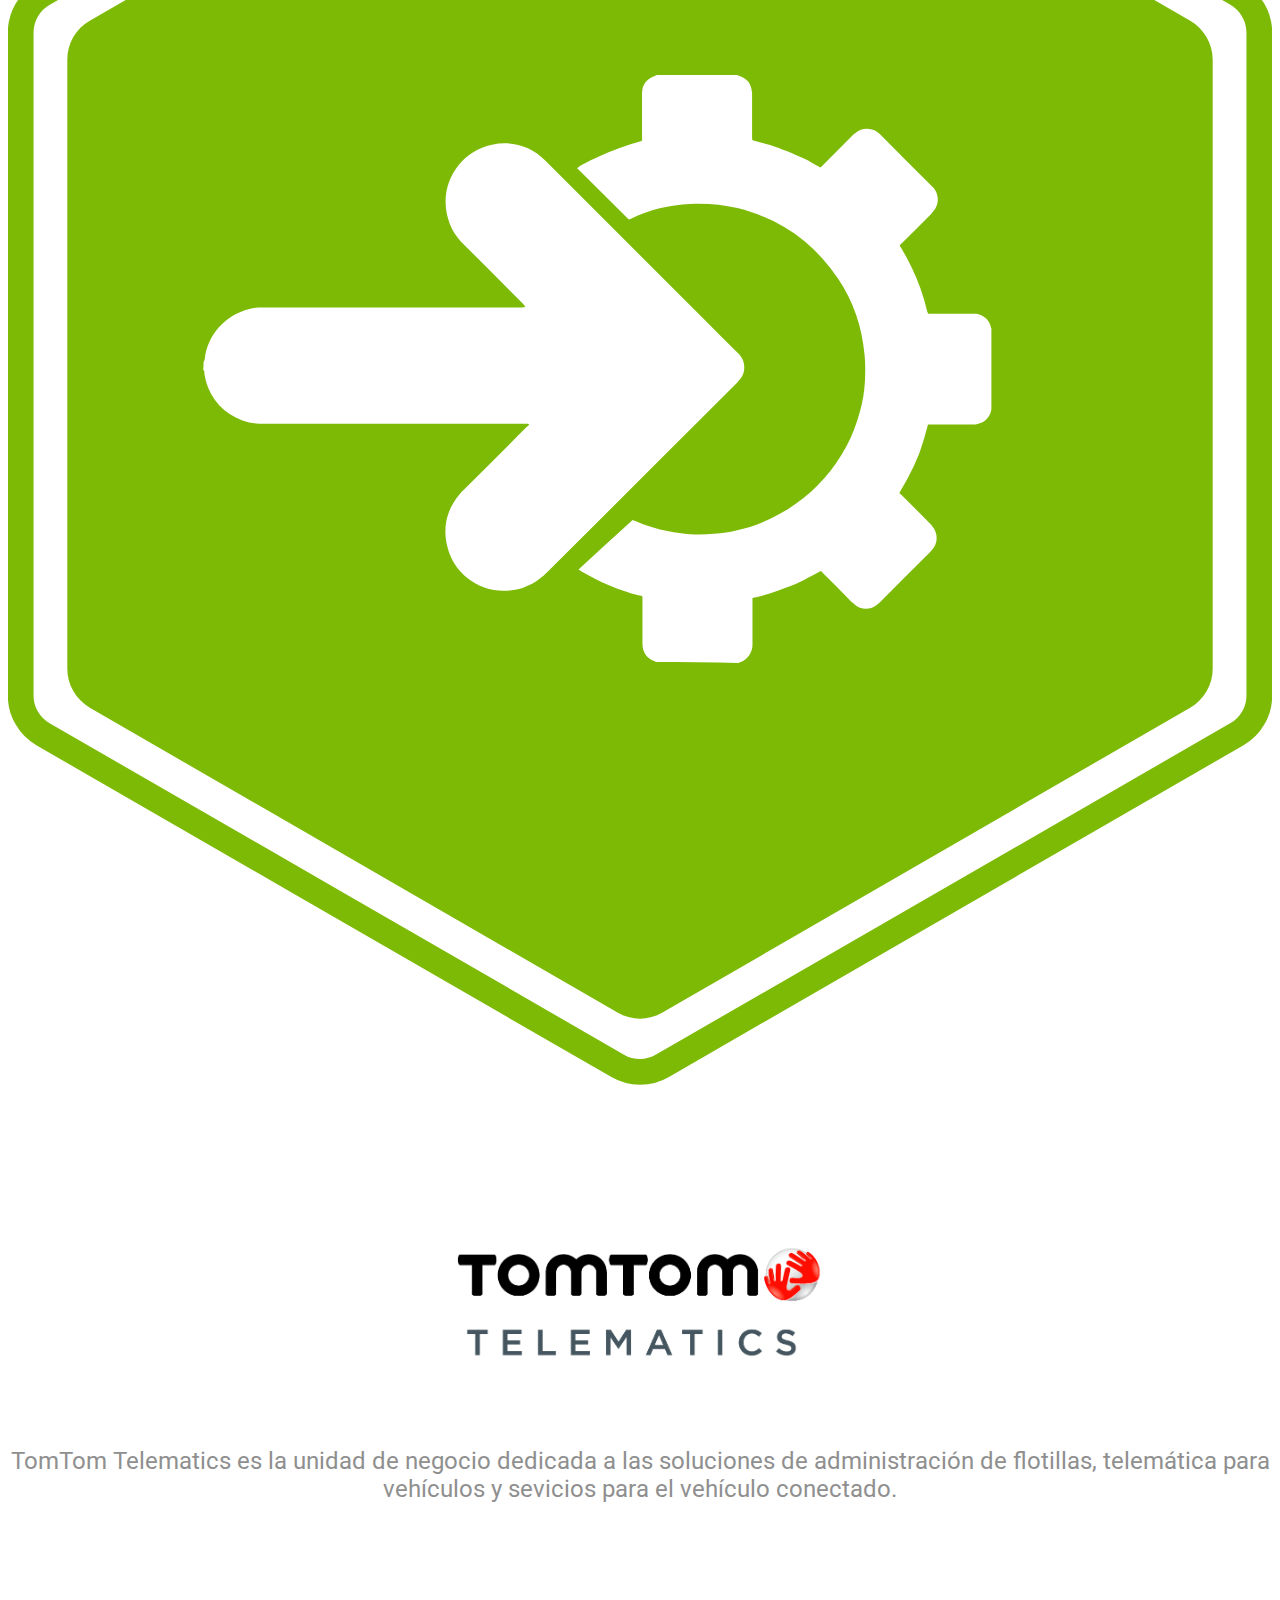
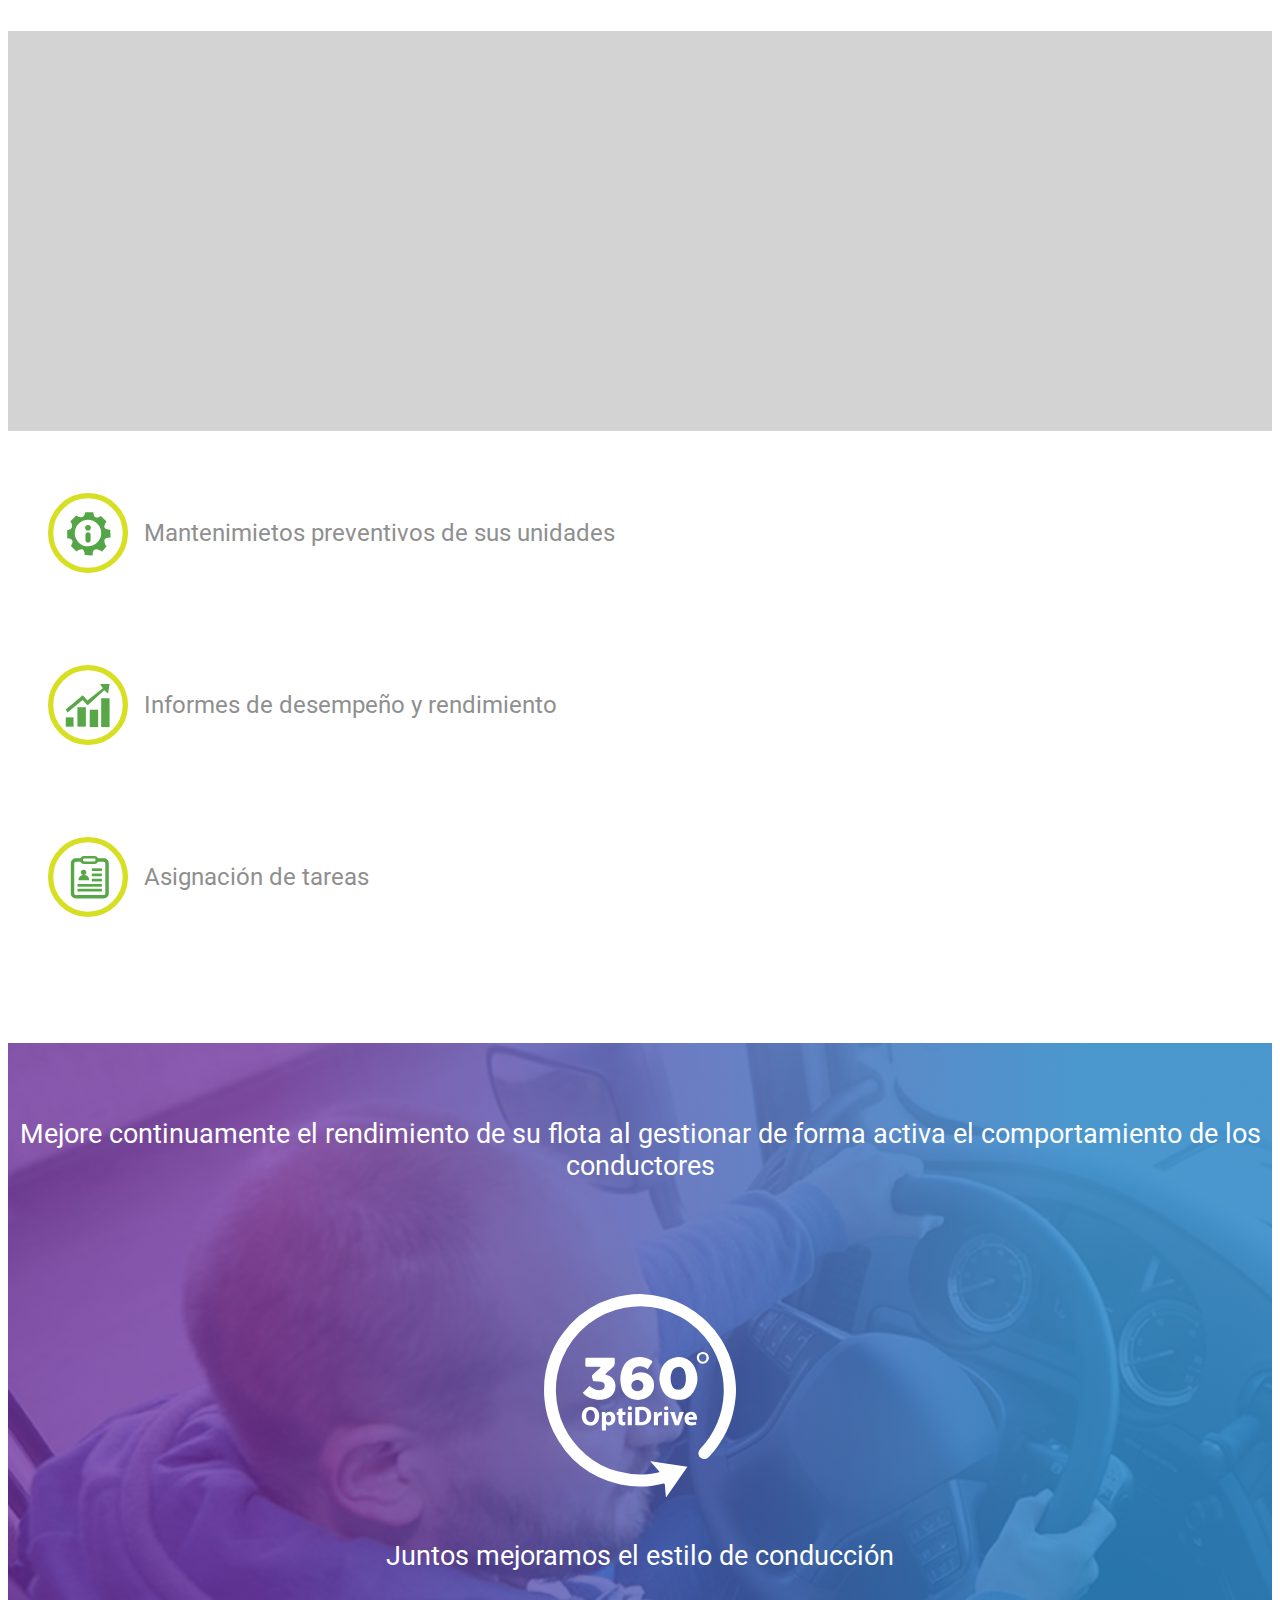
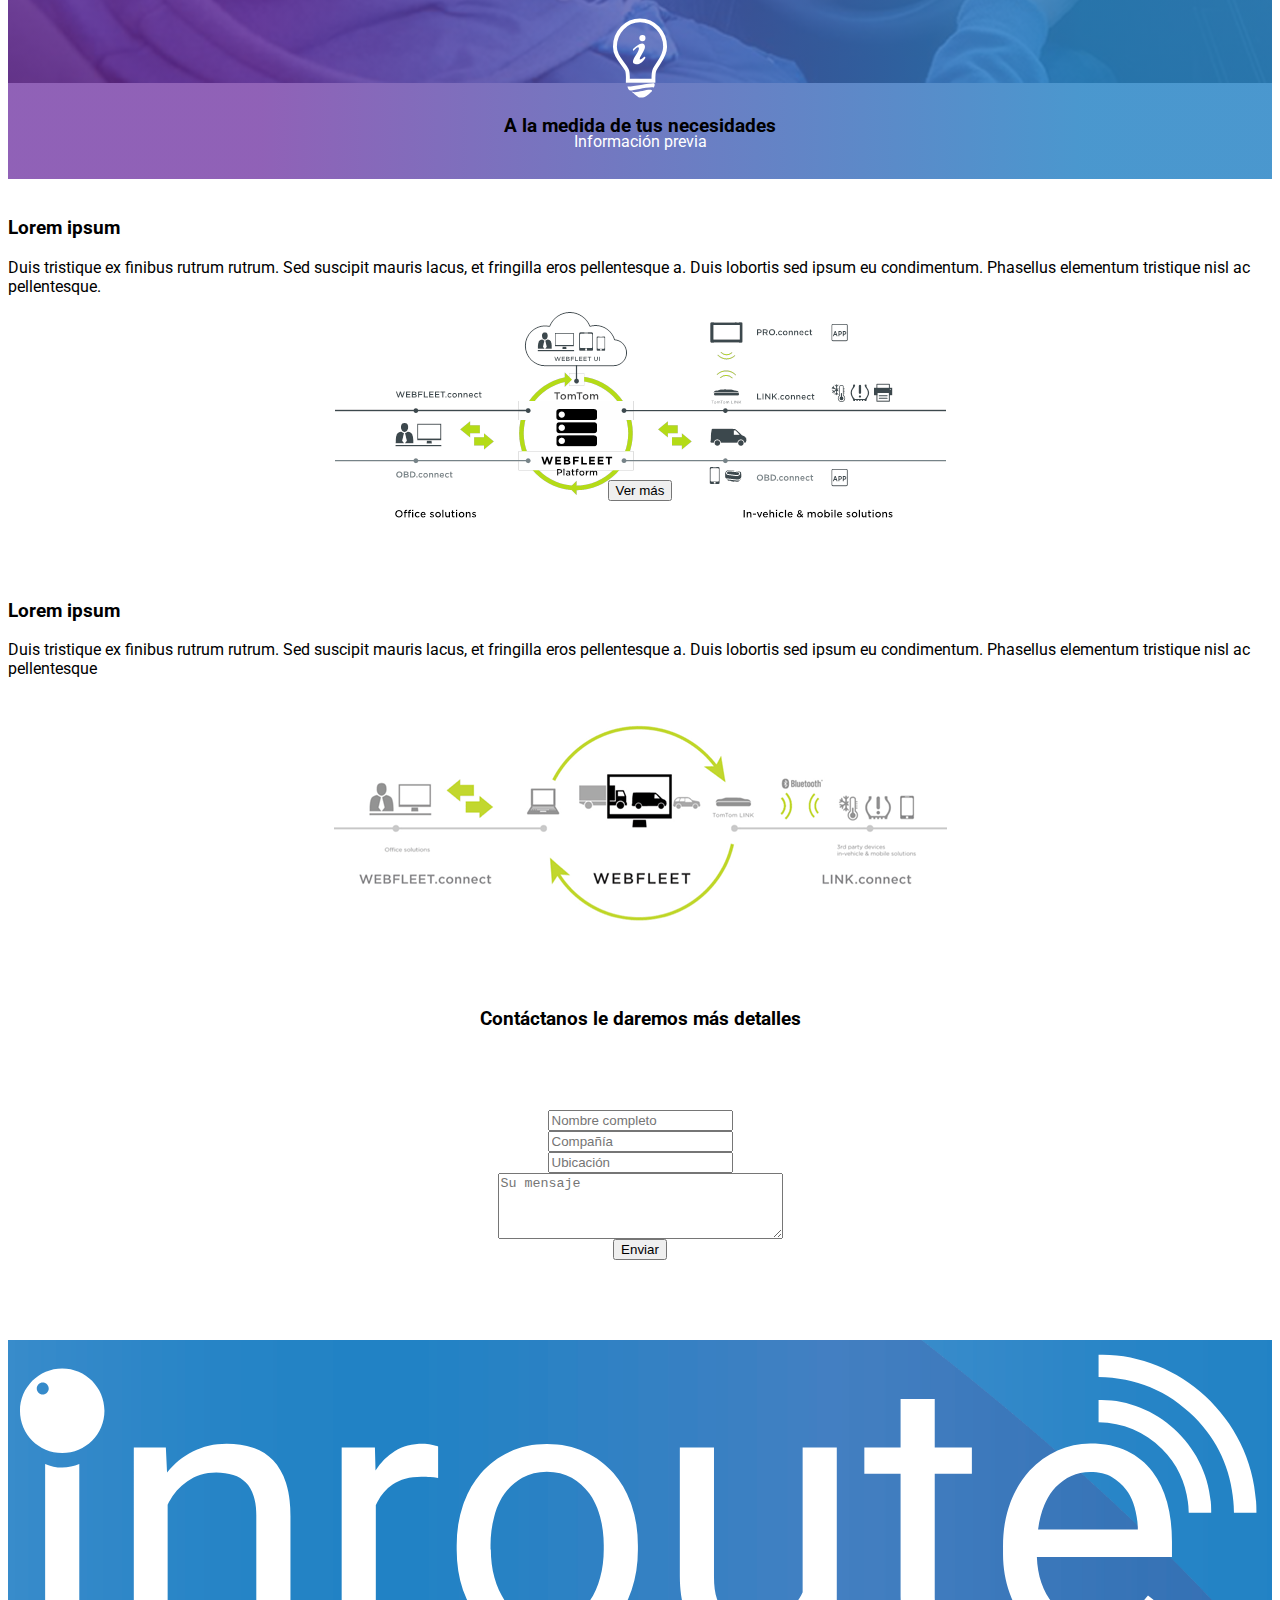
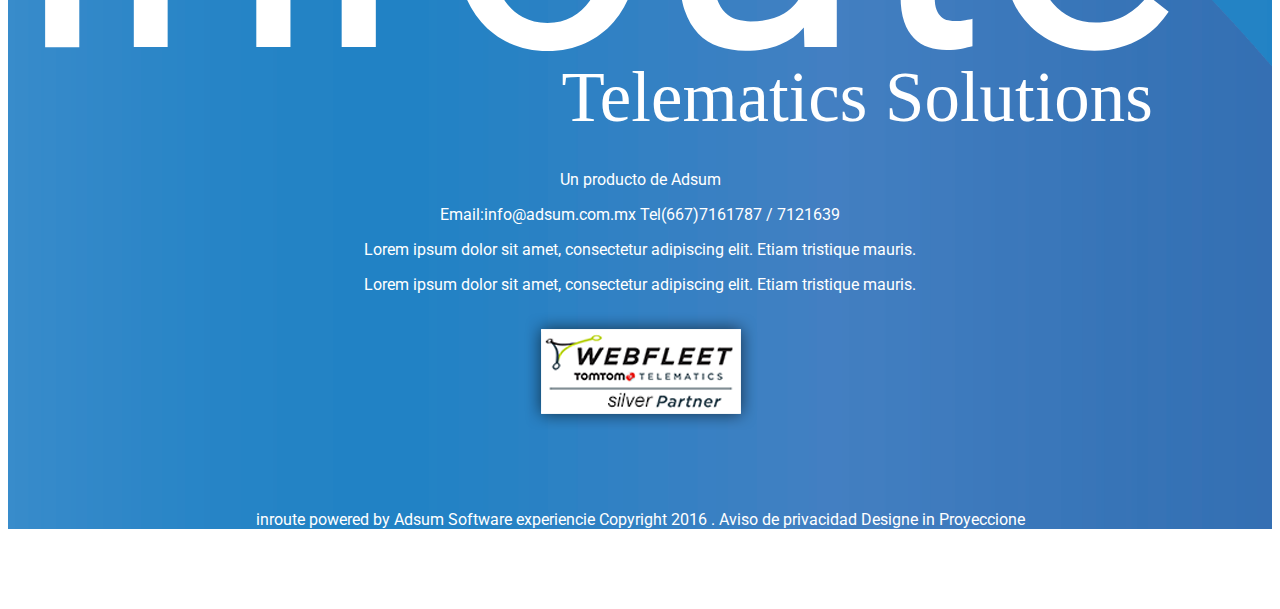
==== commit 7807d6b5: "ortografia y redacción de textos" ====
--- a/public/index.html
+++ b/public/index.html
@@ -28,7 +28,7 @@
       <div class="container">
         <div class="title">
           <h1>No importa el tipo de vehiculo</h1>
-          <p class="lead">Inrout tiene una solución para tu flotilla.</p>
+          <p class="lead">Inrout tiene una solución para su flotilla.</p>
         </div>
         <div class="icons">
           <div class="icons-inroute">
@@ -57,16 +57,16 @@
     <section class="container">
       <div class="row benefits">
         <div class="col-xs-6 col-sm-2 col-sm-offset-1">
-          <p>Seguridad<br/><span>de los conductores</span></p><img src="img/seguridad.svg" class="img-responsive"/>
+          <p>Seguridad<br/><span>de sus conductores</span></p><img src="img/seguridad.svg" class="img-responsive"/>
         </div>
         <div class="col-xs-6 col-sm-2">
-          <p>Ahorro<br/><span>de fondos</span></p><img src="img/Ahorro(icono).svg" class="img-responsive"/>
+          <p>Ahorros<br/><span>de recursos</span></p><img src="img/Ahorro(icono).svg" class="img-responsive"/>
         </div>
         <div class="col-xs-6 col-sm-2">
-          <p>Localización<br/><span>de vehículos</span></p><img src="img/localización(icono).svg" class="img-responsive"/>
+          <p>Localización<br/><span>vehícular</span></p><img src="img/localización(icono).svg" class="img-responsive"/>
         </div>
         <div class="col-xs-6 col-sm-2">
-          <p>Informes<br/><span>de gestión</span></p><img src="img/informes(icono).svg" class="img-responsive"/>
+          <p>Informes<br/><span>e indicadores</span></p><img src="img/informes(icono).svg" class="img-responsive"/>
         </div>
         <div class="col-xs-6 col-sm-2">
           <p>Integración<br/><span>de elementos</span></p><img src="img/Integración(icono).svg" class="img-responsive"/>
@@ -133,7 +133,7 @@
       </div>
     </section>
     <section class="container form">
-      <h3>Contáctanos te daremos más detalles</h3>
+      <h3>Contáctanos le daremos más detalles</h3>
       <div class="row group">
         <div class="col-sm-4 col-sm-offset-2">
           <div class="form-group">
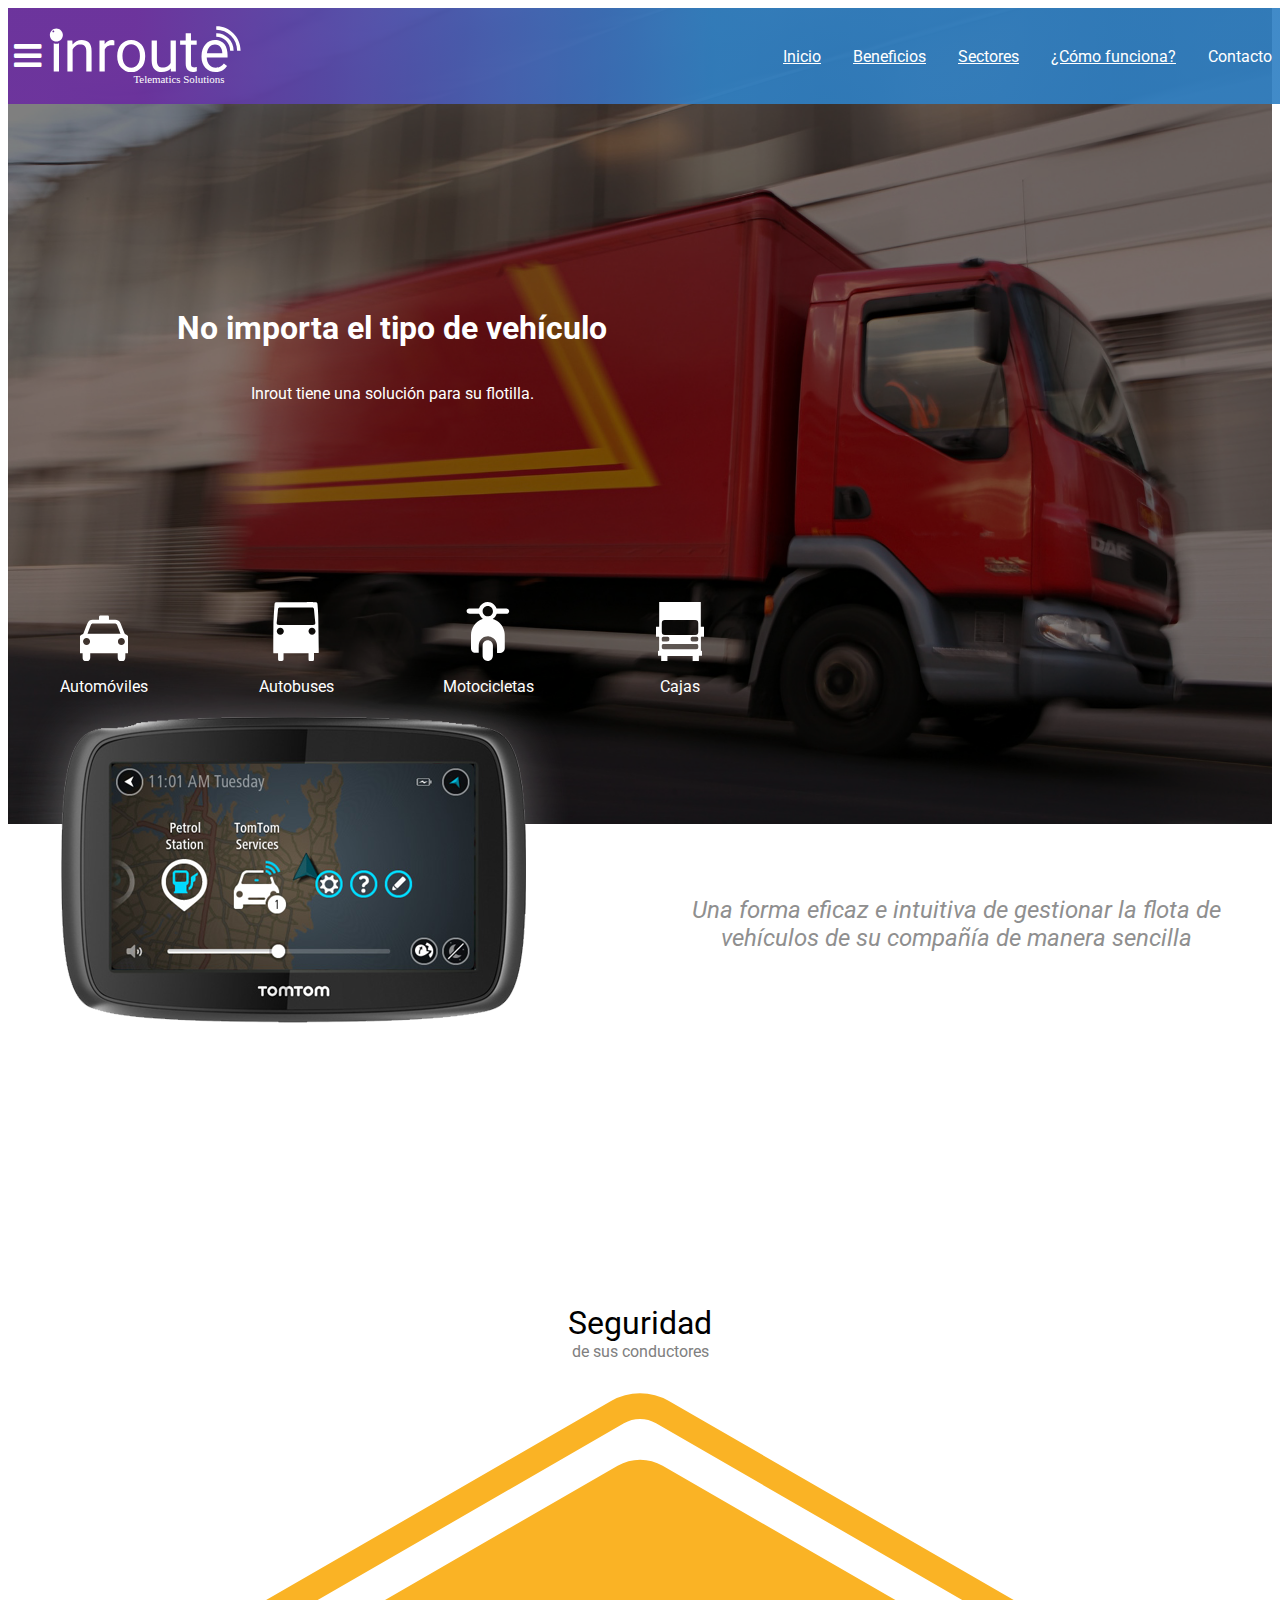
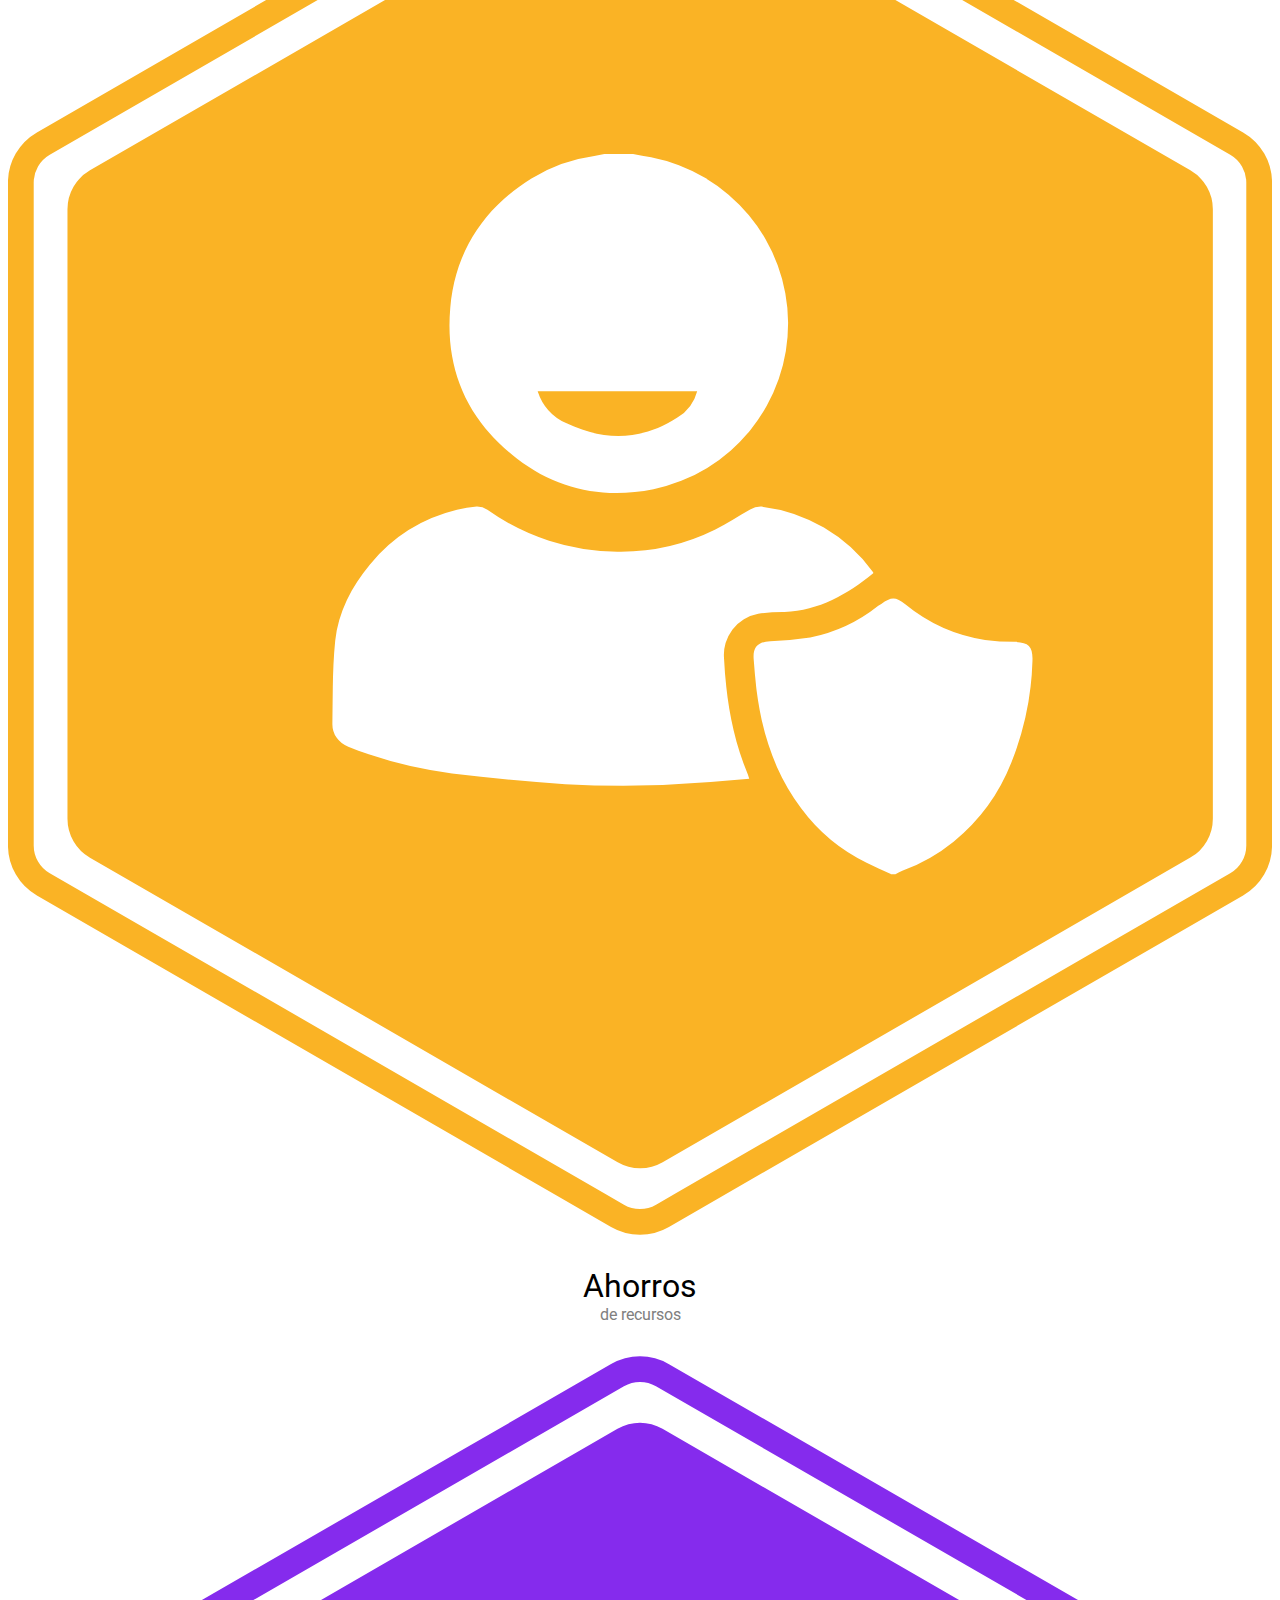
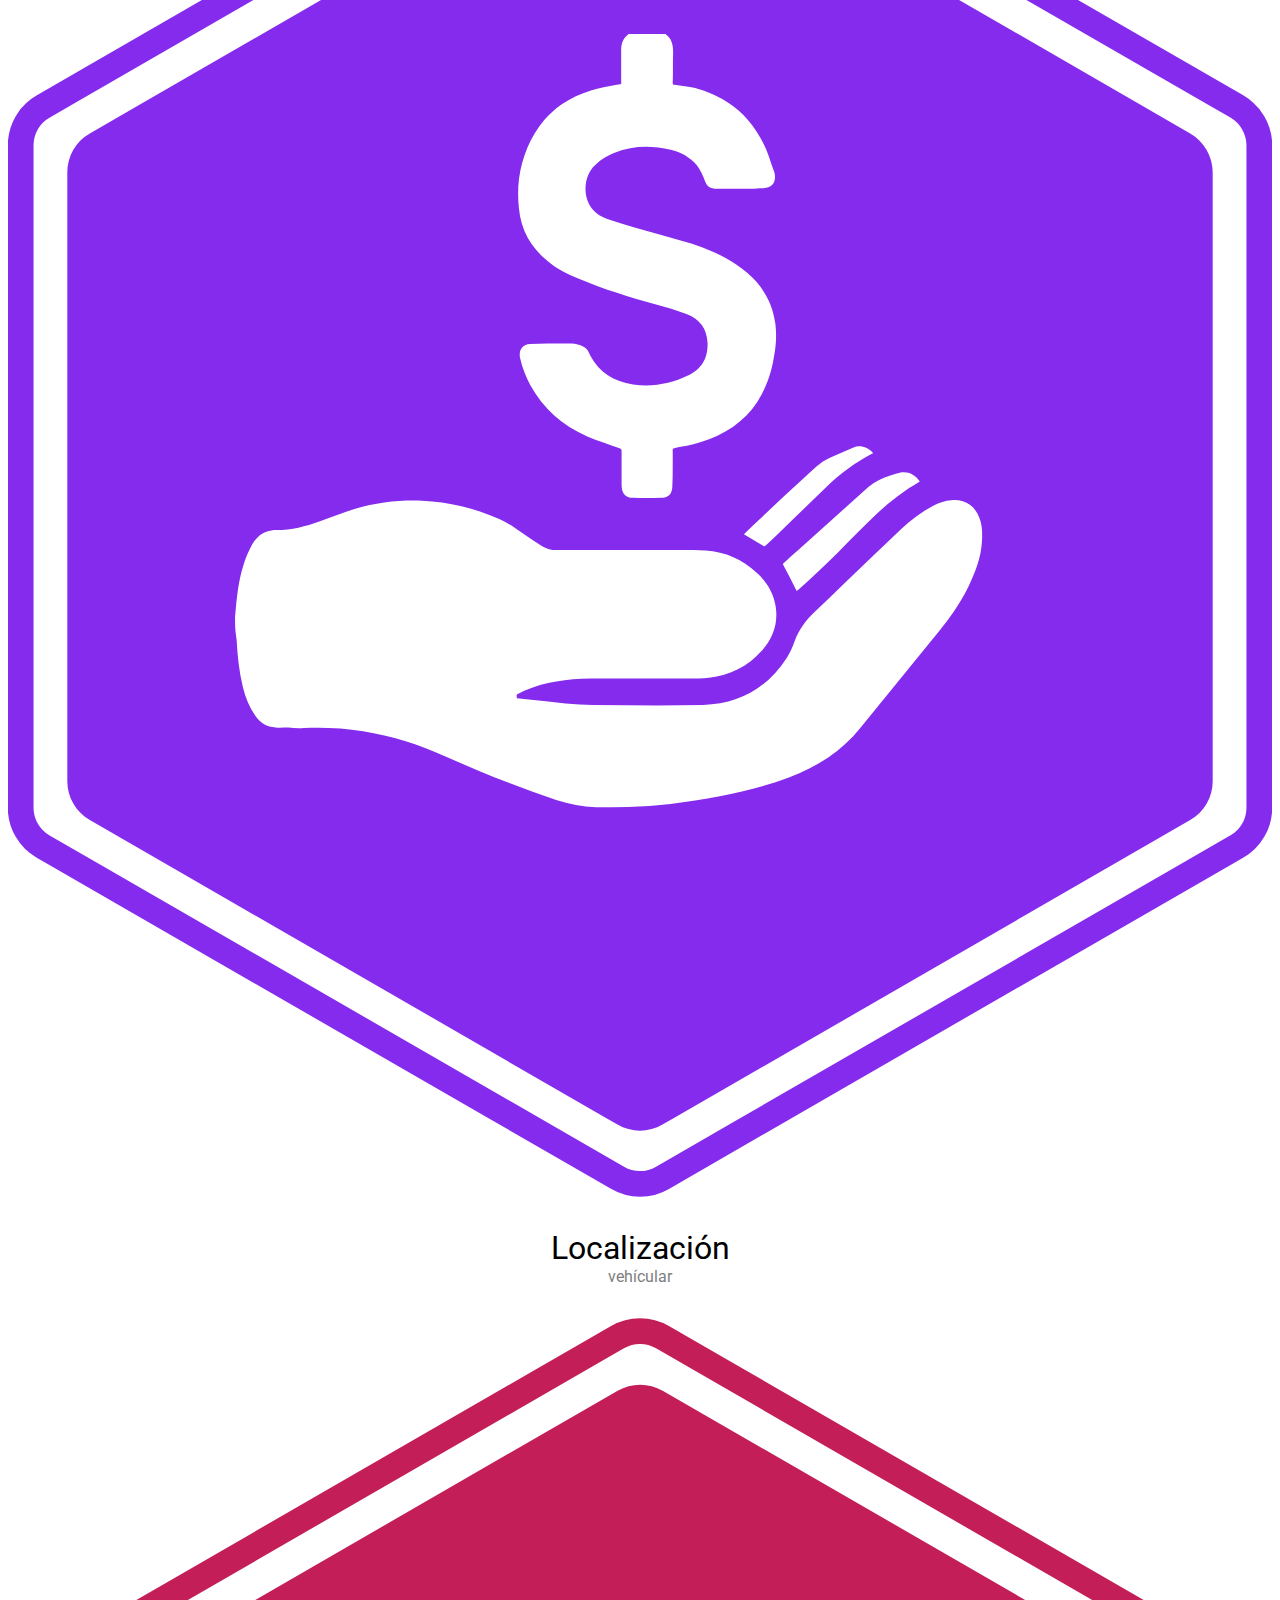
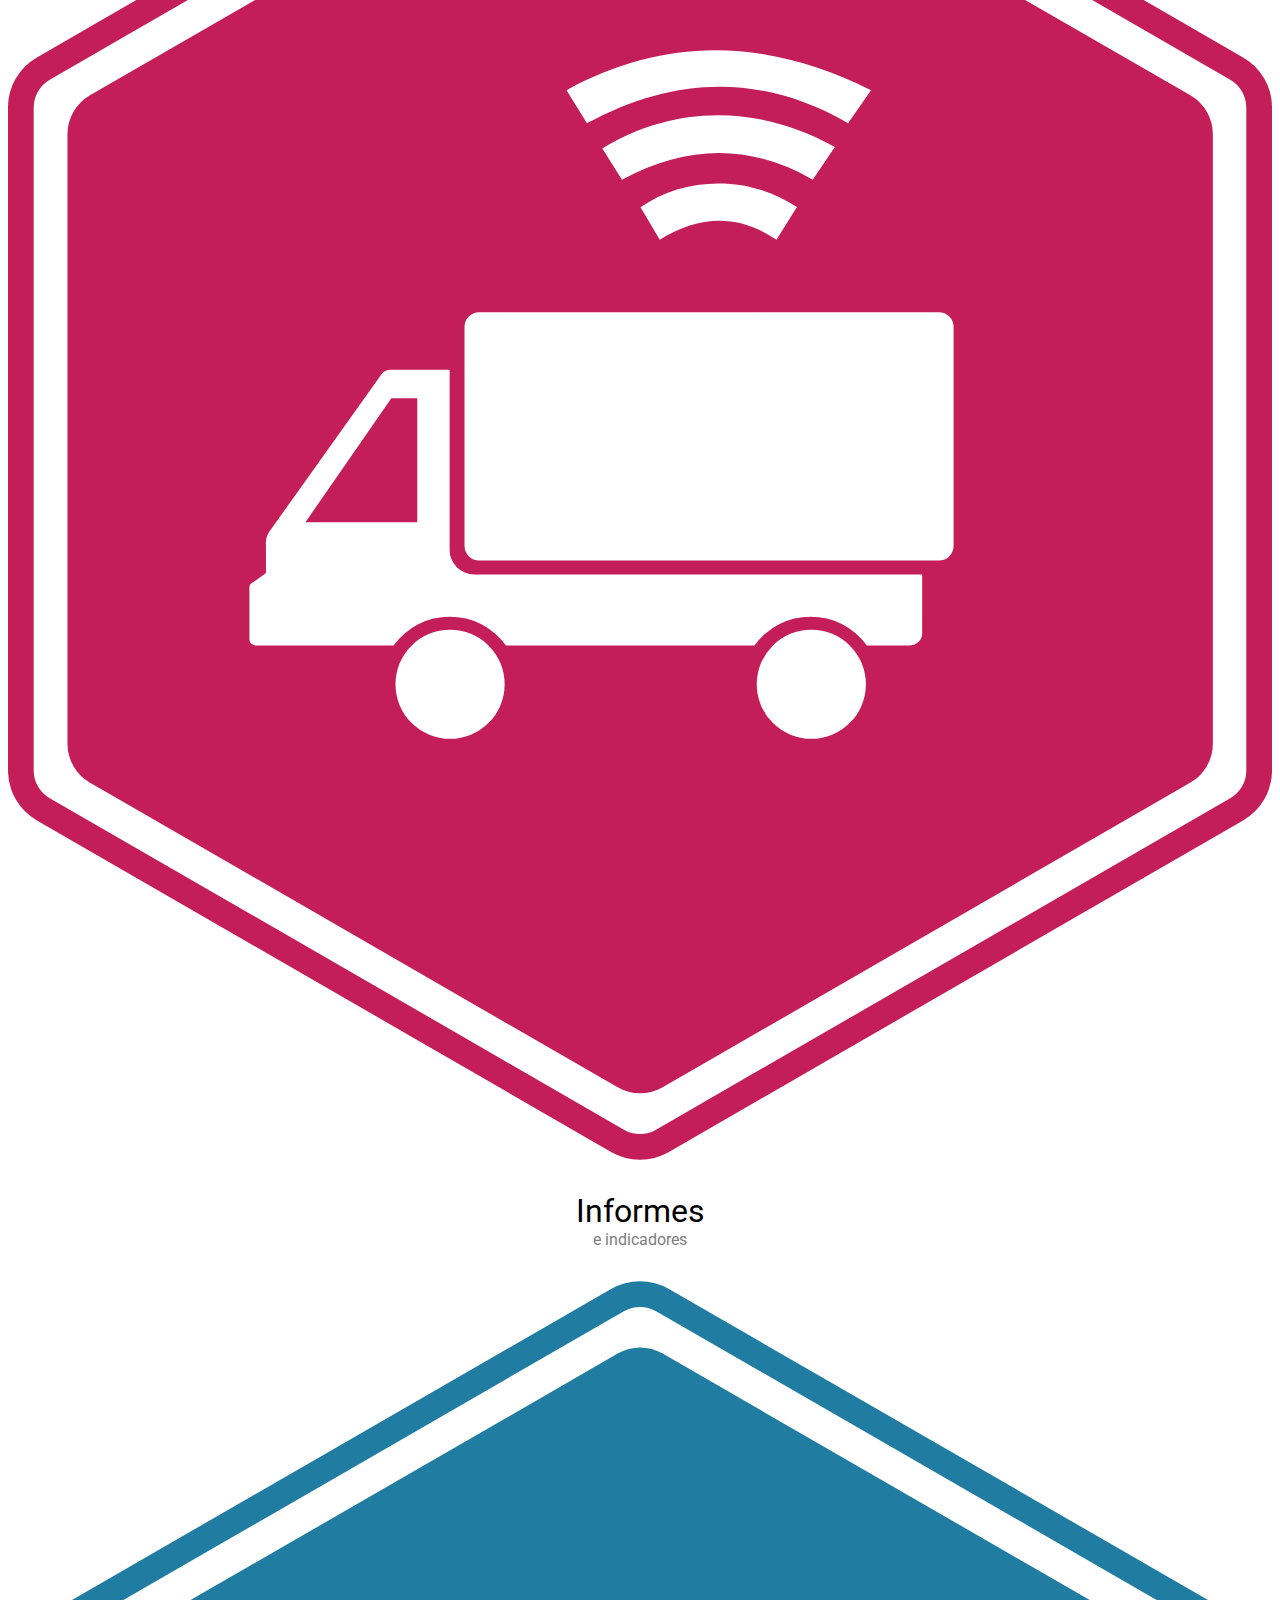
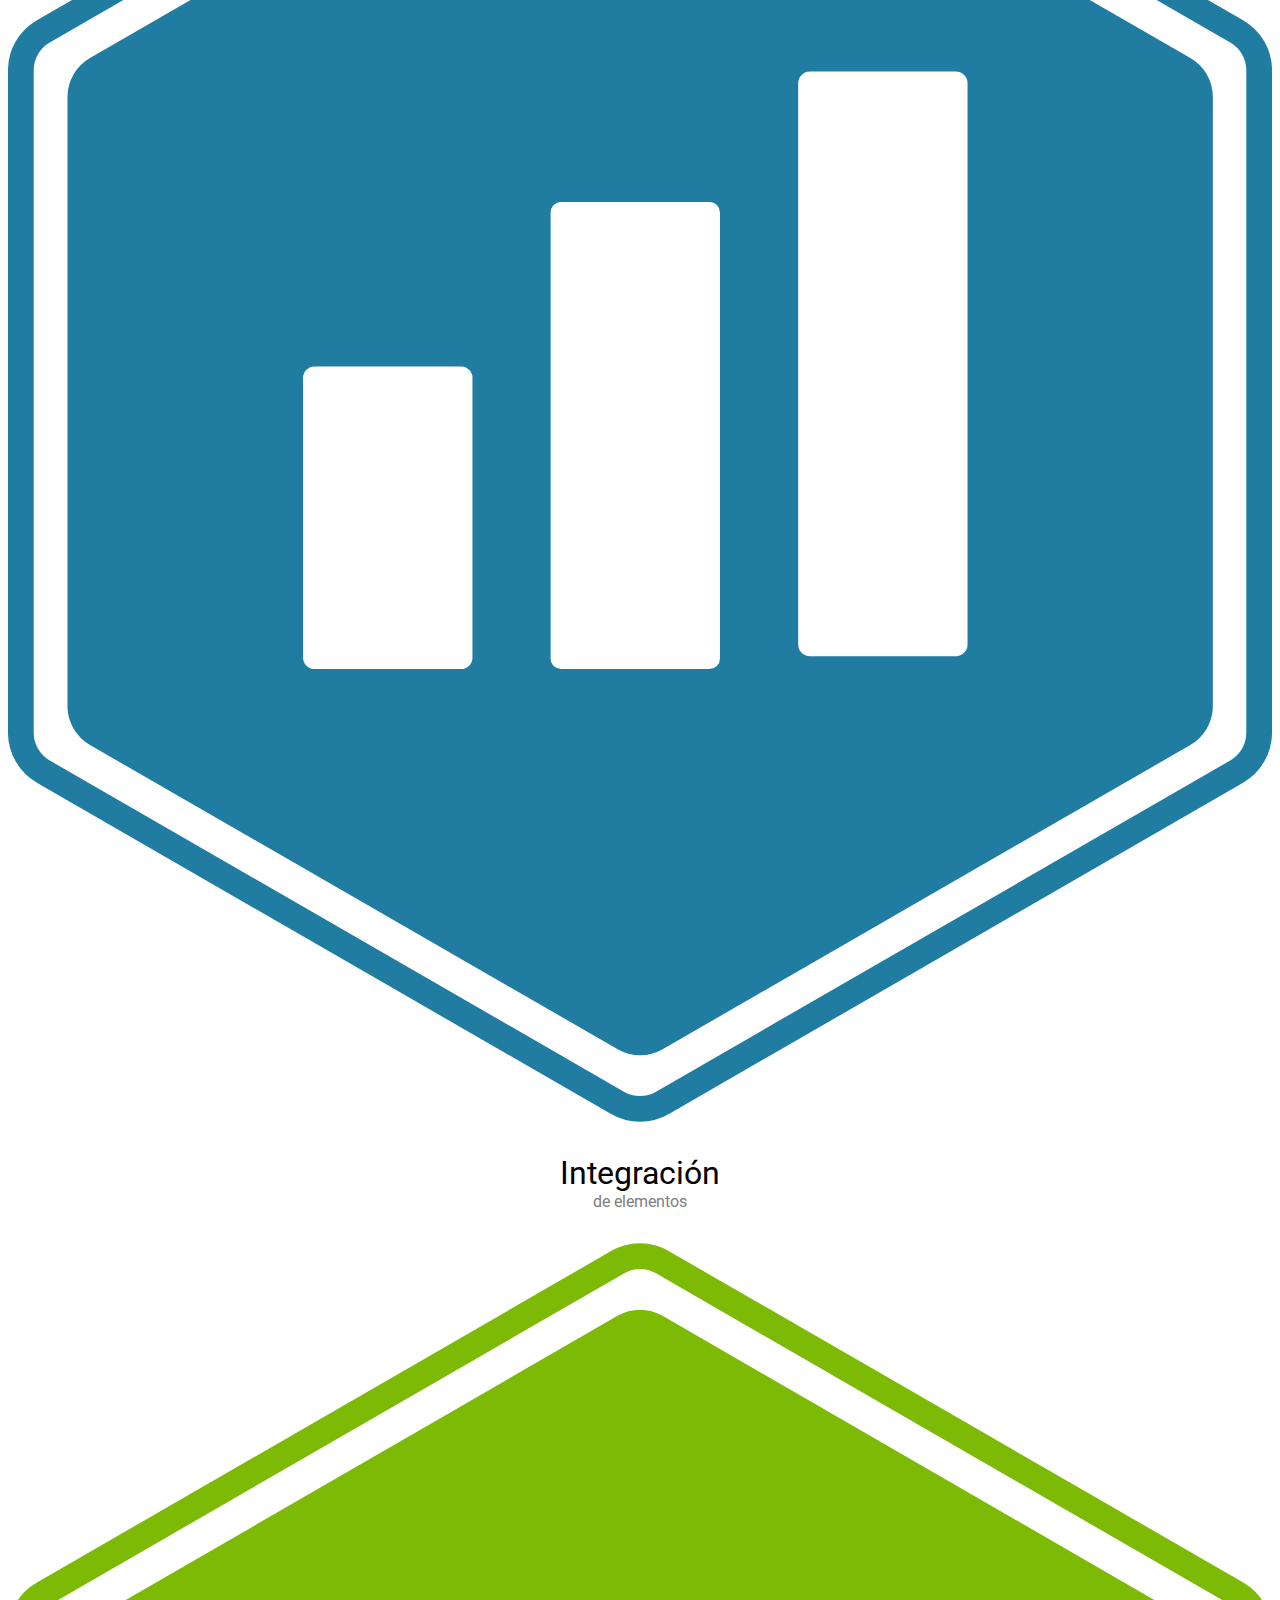
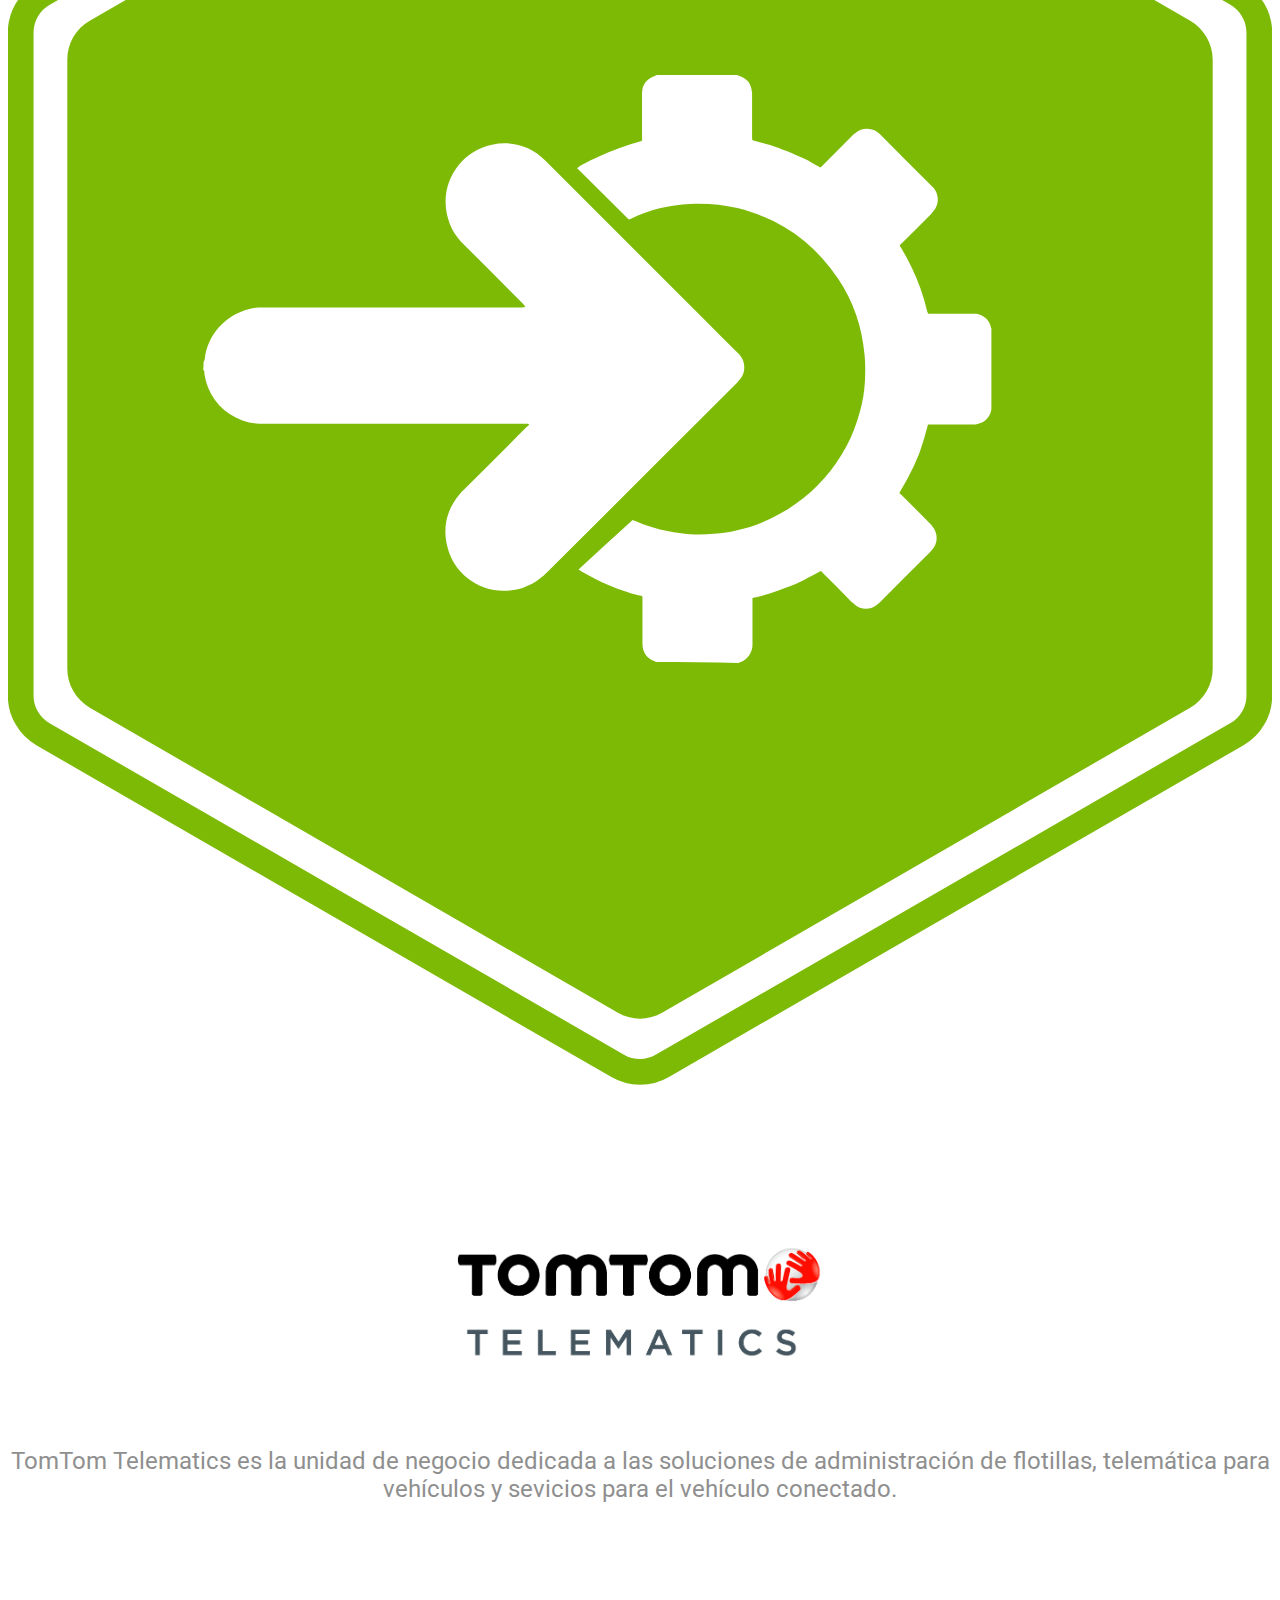
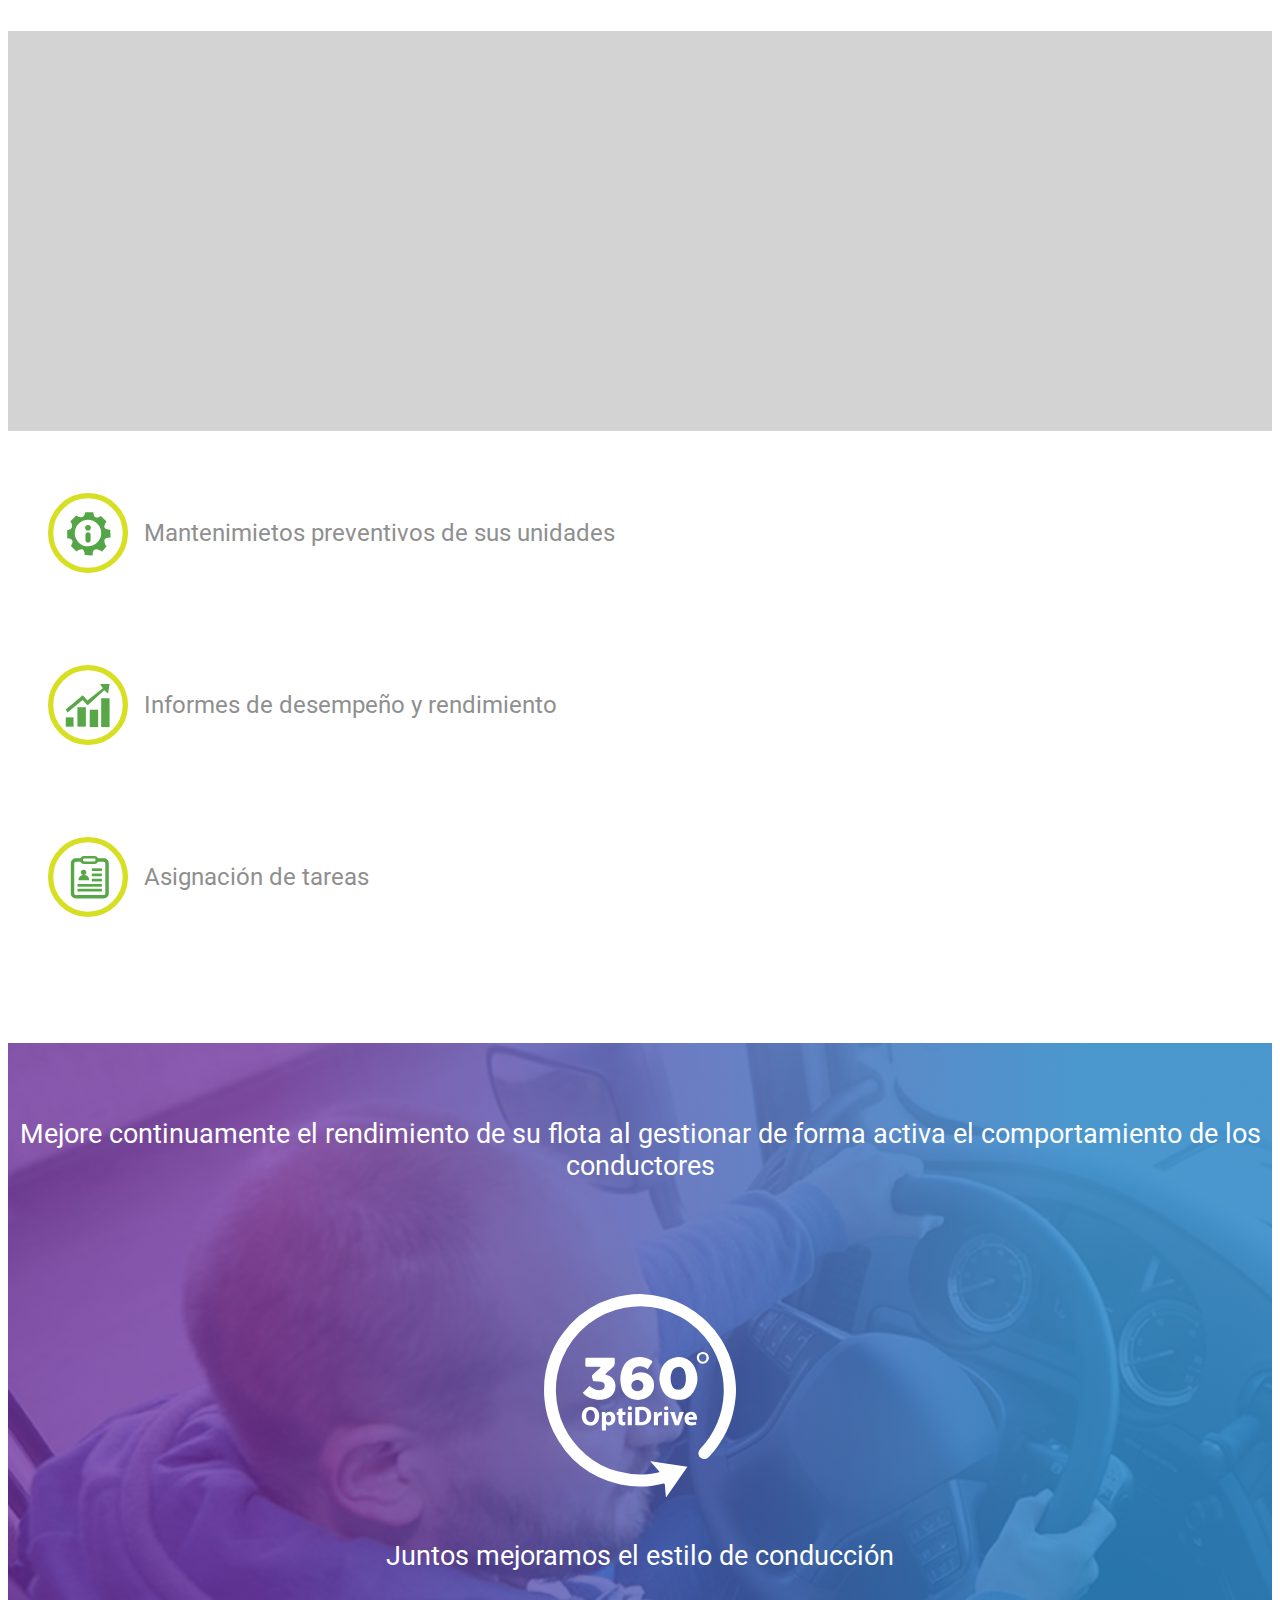
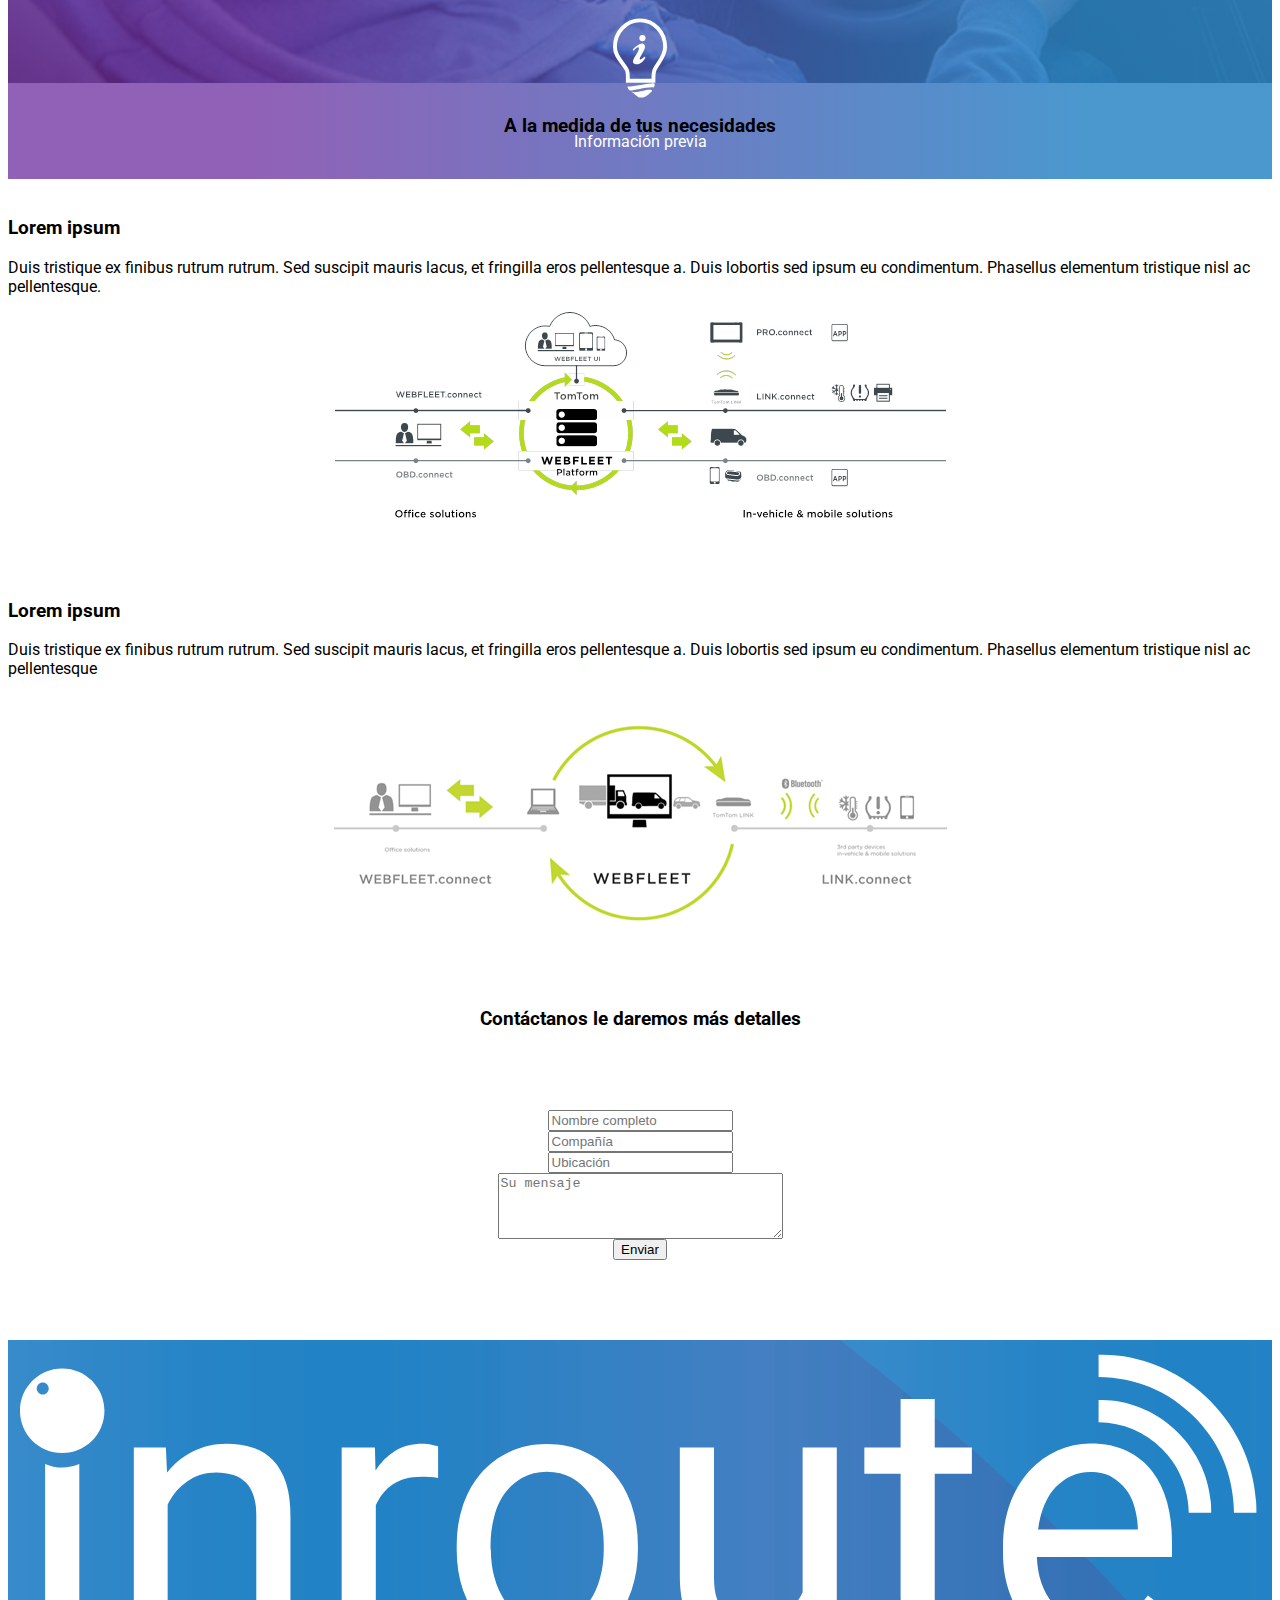
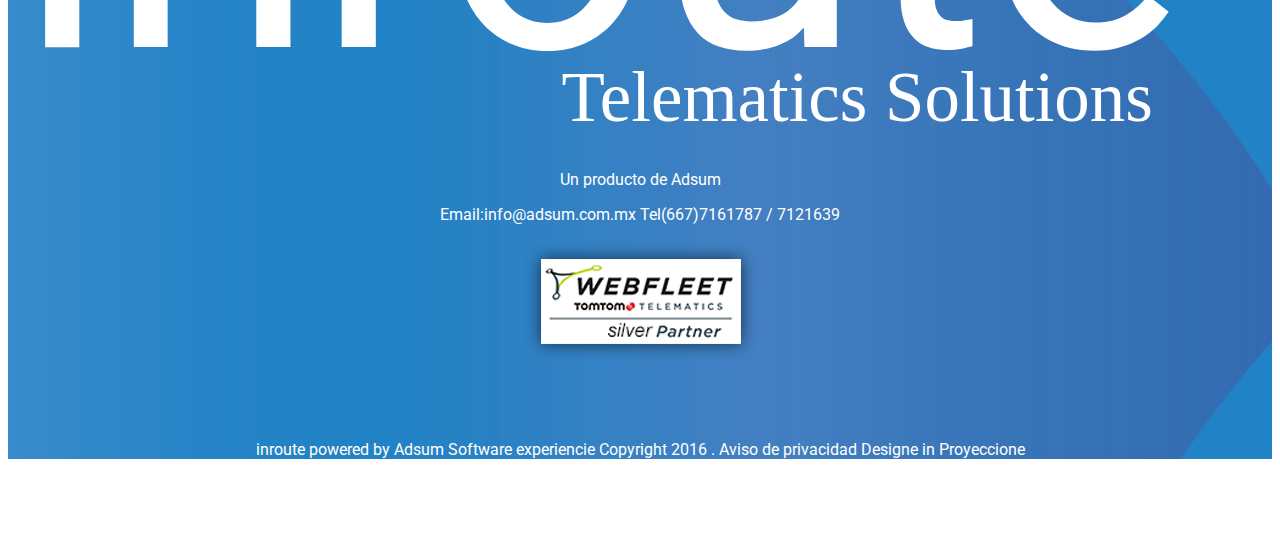
==== commit 32cb797a: "corrección" ====
--- a/public/index.html
+++ b/public/index.html
@@ -27,7 +27,7 @@
     <div class="banner">
       <div class="container">
         <div class="title">
-          <h1>No importa el tipo de vehiculo</h1>
+          <h1>No importa el tipo de vehículo</h1>
           <p class="lead">Inrout tiene una solución para su flotilla.</p>
         </div>
         <div class="icons">
@@ -108,7 +108,6 @@
               </div>
               <div class="col-sm-2"><img src="img/infopostviaje.svg" class="feature"/>
                 <p>Información post-viaje</p>
-                <button type="submit" class="btn btn-success">Ver más</button>
               </div>
             </div>
           </p>
@@ -166,10 +165,10 @@
             <p>Email:info@adsum.com.mx Tel(667)7161787 / 7121639</p>
           </div>
           <div class="col-sm-3">
-            <p>Lorem ipsum dolor sit amet, consectetur adipiscing elit. Etiam tristique mauris.</p>
+            <p> </p>
           </div>
           <div class="col-sm-3">
-            <p>Lorem ipsum dolor sit amet, consectetur adipiscing elit. Etiam tristique mauris.</p>
+            <p> </p>
           </div>
           <div class="col-sm-3"><img src="img/silver.png" class="img-responsive"/></div>
         </div>
